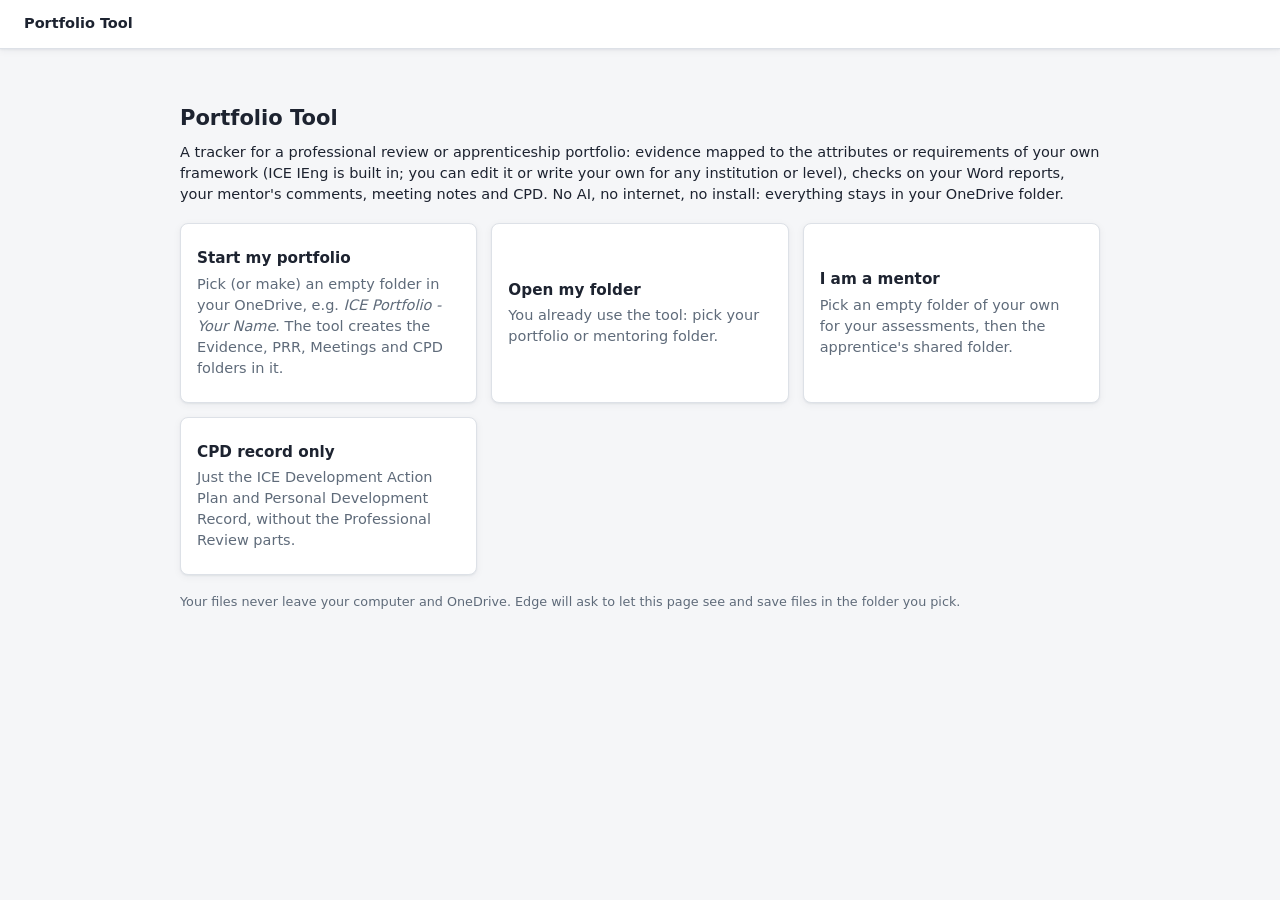
==== index.html @ 812347a9 "Add ICE Technician Professional Review attributes New preset from ICE's Technician Professional Revi" ====
<!doctype html>
<html lang="en-GB">
<head>
<meta charset="utf-8">
<meta name="viewport" content="width=device-width, initial-scale=1">
<title>Portfolio Tool</title>
<!-- Portfolio Tool 2026-11-05: a tracker for a professional review portfolio and CPD. One file, no install, no internet,
     no AI. Open in Microsoft Edge or Google Chrome. Source and licence notes: see "How to use Portfolio Tool". -->
<style>
:root {
  --bg: #f5f6f8; --panel: #ffffff; --ink: #1d2330; --muted: #5f6b7a; --line: #dde1e7; --soft: #eef1f5;
  --accent: #1f5fae; --accent-ink: #ffffff; --accent-soft: #e3edf9;
  --good: #1e7b45; --good-soft: #def3e6; --part: #946200; --part-soft: #fff1cc; --bad: #b42323; --bad-soft: #fde2e2;
  --info: #4a5a70; --mark: #fff3a3;
  --radius: 8px; --shadow: 0 1px 2px rgba(20, 30, 50, .06), 0 2px 8px rgba(20, 30, 50, .05);
  font-family: "Segoe UI", system-ui, -apple-system, Roboto, Arial, sans-serif; font-size: 14.5px; color: var(--ink);
}
@media (prefers-color-scheme: dark) {
  :root {
    --bg: #15181d; --panel: #1d2128; --ink: #e5e8ec; --muted: #9aa4b2; --line: #313844; --soft: #252a33;
    --accent: #6ea8f0; --accent-ink: #0d1520; --accent-soft: #1f3048;
    --good: #5fcf8c; --good-soft: #193a28; --part: #e6b94c; --part-soft: #3d3215; --bad: #f08080; --bad-soft: #452222;
    --info: #b5c0cf; --mark: #5a5220; --shadow: none;
  }
}
* { box-sizing: border-box; }
body { margin: 0; background: var(--bg); line-height: 1.45; }
a { color: var(--accent); text-decoration: none; }
a:hover { text-decoration: underline; }
h1 { font-size: 1.45rem; margin: 0 0 .6rem; font-weight: 600; }
h2 { font-size: 1.15rem; margin: 1.3rem 0 .5rem; font-weight: 600; }
h3 { font-size: 1rem; margin: 1rem 0 .4rem; font-weight: 600; }
p { margin: .4rem 0; }
code, kbd { font-family: Consolas, "Cascadia Mono", monospace; font-size: .9em; }
kbd { border: 1px solid var(--line); border-bottom-width: 2px; border-radius: 4px; padding: 0 .3em; background: var(--panel); }
.muted { color: var(--muted); }
.small { font-size: .88rem; }
.good { color: var(--good); } .bad { color: var(--bad); } .part { color: var(--part); }
.nowrap { white-space: nowrap; }
.right { text-align: right; }
.hidden { display: none !important; }

/* ---------- top bar ---------- */
header.top { position: sticky; top: 0; z-index: 20; background: var(--panel); border-bottom: 1px solid var(--line); box-shadow: var(--shadow); }
header.top .bar { display: flex; align-items: center; gap: .25rem; padding: 0 24px; min-height: 48px; flex-wrap: wrap; }
header.top .brand { font-weight: 700; margin-right: .8rem; color: var(--ink); white-space: nowrap; }
header.top .brand small { font-weight: 400; color: var(--muted); margin-left: .4rem; }
nav.tabs { display: flex; gap: 2px; flex-wrap: wrap; }
nav.tabs a { padding: .75rem .7rem .65rem; color: var(--muted); border-bottom: 3px solid transparent; white-space: nowrap; }
nav.tabs a:hover { color: var(--ink); text-decoration: none; background: var(--soft); }
nav.tabs a.active { color: var(--accent); border-bottom-color: var(--accent); font-weight: 600; }
nav.tabs a .count { display: inline-block; min-width: 1.4em; padding: 0 .35em; margin-left: .25em; border-radius: 999px; background: var(--bad-soft); color: var(--bad); font-size: .78rem; text-align: center; }
.top-right { margin-left: auto; display: flex; align-items: center; gap: .6rem; }
.save-state { font-size: .82rem; color: var(--muted); white-space: nowrap; }
.save-state.bad { color: var(--bad); font-weight: 600; }
#search { width: 15rem; max-width: 40vw; }
.search-wrap { position: relative; }
#searchResults { position: absolute; right: 0; top: 2.4rem; width: min(34rem, 92vw); max-height: 70vh; overflow: auto; background: var(--panel); border: 1px solid var(--line); border-radius: var(--radius); box-shadow: 0 8px 30px rgba(0,0,0,.18); z-index: 40; }
#searchResults a { display: block; padding: .45rem .7rem; color: var(--ink); border-bottom: 1px solid var(--soft); }
#searchResults a:hover, #searchResults a.sel { background: var(--accent-soft); text-decoration: none; }
#searchResults .kind { display: inline-block; width: 5.5rem; color: var(--muted); font-size: .8rem; }

main { padding: 24px 24px 60px; max-width: 2600px; margin: 0 auto; }
.banner { padding: .6rem .9rem; border-radius: var(--radius); margin-bottom: .8rem; background: var(--part-soft); color: var(--ink); border: 1px solid var(--line); }
.banner.bad { background: var(--bad-soft); }
.banner.info { background: var(--accent-soft); }

/* ---------- building blocks ---------- */
.card { background: var(--panel); border: 1px solid var(--line); border-radius: var(--radius); padding: 18px 20px; box-shadow: var(--shadow); margin-bottom: 14px; }
.card > h2:first-child, .card > h3:first-child { margin-top: 0; }
.grid { display: grid; gap: 18px; grid-template-columns: repeat(auto-fit, minmax(min(330px, 100%), 1fr)); align-items: start; }
.cols { display: grid; gap: 16px; grid-template-columns: minmax(0, 1fr) minmax(0, 1fr); align-items: start; }
.cols.wide-left { grid-template-columns: minmax(0, 3fr) minmax(0, 2fr); }
@media (max-width: 1000px) { .cols, .cols.wide-left { grid-template-columns: 1fr; } }
.row { display: flex; gap: .5rem; align-items: center; flex-wrap: wrap; }
.row.spread { justify-content: space-between; }
.stack > * + * { margin-top: .5rem; }

button, .btn { font: inherit; padding: .42rem .85rem; border-radius: 6px; border: 1px solid var(--line); background: var(--panel); color: var(--ink); cursor: pointer; display: inline-flex; align-items: center; gap: .35rem; white-space: nowrap; transition: background .12s, transform .05s; }
button:hover, .btn:hover { background: var(--soft); text-decoration: none; }
button:active, .btn:active { transform: translateY(1px); }
button.primary, .btn.primary { background: var(--accent); color: var(--accent-ink); border-color: var(--accent); }
button.primary:hover { filter: brightness(1.08); }
button.danger { color: var(--bad); }
button.small, .btn.small { padding: .2rem .55rem; font-size: .85rem; }
button:disabled { opacity: .55; cursor: default; }
button.busy { position: relative; color: transparent !important; }
button.busy::after { content: ""; position: absolute; left: calc(50% - .5em); top: calc(50% - .5em); width: 1em; height: 1em; border: 2px solid var(--muted); border-top-color: transparent; border-radius: 50%; animation: spin .7s linear infinite; }
button.done { outline: 2px solid var(--good); }
button.failed { outline: 2px solid var(--bad); }
@keyframes spin { to { transform: rotate(360deg); } }
button.on { background: var(--accent); color: var(--accent-ink); border-color: var(--accent); }

input, select, textarea { font: inherit; color: var(--ink); background: var(--panel); border: 1px solid var(--line); border-radius: 6px; padding: .38rem .55rem; max-width: 100%; }
input:focus, select:focus, textarea:focus, button:focus-visible, a:focus-visible { outline: 2px solid var(--accent); outline-offset: 1px; }
textarea { width: 100%; min-height: 4.2rem; resize: vertical; }
input:disabled, select:disabled, textarea:disabled { background: var(--soft); color: var(--muted); }
label { display: block; font-size: .85rem; color: var(--muted); margin: .55rem 0 .15rem; }
.form-grid { display: grid; gap: 0 14px; grid-template-columns: repeat(auto-fit, minmax(200px, 1fr)); }
.form-grid .full { grid-column: 1 / -1; }
.form-grid input, .form-grid select { width: 100%; }

table { width: 100%; border-collapse: collapse; }
th, td { text-align: left; padding: .6rem .8rem; border-bottom: 1px solid var(--soft); vertical-align: top; }
th { font-size: .82rem; color: var(--muted); font-weight: 600; background: var(--panel); white-space: nowrap; }
/* Sticky headers only where nothing scrolls sideways and the top bar stays one line; elsewhere they overlapped the first row. */
@media (min-width: 1200px) { table:not(.table-wrap table) th { position: sticky; top: 49px; z-index: 1; } }
table.attr td:nth-child(2) { min-width: 18rem; }
table.attr td:nth-child(3) { white-space: nowrap; }
table.attr td:nth-child(4) { min-width: 8rem; overflow-wrap: anywhere; }
table.attr td, table.attr th { padding-top: .7rem; padding-bottom: .7rem; }
td.nowrap + td { padding-left: 1rem; }
tr.click { cursor: pointer; }
tr.click:hover td { background: var(--accent-soft); }
.table-wrap { overflow-x: auto; }

.chip { display: inline-block; padding: .05rem .45rem; border-radius: 999px; font-size: .8rem; background: var(--soft); color: var(--ink); margin: 1px 2px 1px 0; white-space: nowrap; border: 1px solid transparent; }
.chip.good { background: var(--good-soft); color: var(--good); }
.chip.part { background: var(--part-soft); color: var(--part); }
.chip.bad { background: var(--bad-soft); color: var(--bad); }
.chip.accent { background: var(--accent-soft); color: var(--accent); }
.chip.outline { background: transparent; border-color: var(--line); }

.bar-meter { height: 8px; background: var(--soft); border-radius: 99px; overflow: hidden; min-width: 60px; }
.bar-meter > span { display: block; height: 100%; background: var(--accent); border-radius: 99px; }
.bar-meter.good > span { background: var(--good); }
.big-number { font-size: 2rem; font-weight: 700; line-height: 1.1; }
.kpis { display: grid; gap: 12px; grid-template-columns: repeat(auto-fit, minmax(170px, 1fr)); margin-bottom: 14px; }
.kpi { background: var(--panel); border: 1px solid var(--line); border-radius: var(--radius); padding: 12px 14px; box-shadow: var(--shadow); }
.kpi .label { color: var(--muted); font-size: .85rem; }

/* K/E/A slots */
.slots { display: inline-flex; gap: 3px; vertical-align: middle; }
.slots .lvl { display: inline-flex; gap: 2px; padding-right: 4px; }
.slots i { display: inline-block; width: 11px; height: 11px; border-radius: 3px; background: var(--soft); border: 1px solid var(--line); }
.slots i.on { background: var(--good); border-color: var(--good); }
.slots b { font-size: .7rem; color: var(--muted); margin-right: 1px; }

/* Mapping grid on an evidence page */
.map-grid { display: grid; gap: 4px 12px; grid-template-columns: repeat(auto-fill, minmax(250px, 1fr)); }
.map-row { display: flex; align-items: center; gap: 4px; padding: 2px 0; }
.map-row .sid { width: 2.3rem; font-weight: 600; }
.map-row .stext { flex: 1; font-size: .82rem; color: var(--muted); overflow: hidden; text-overflow: ellipsis; white-space: nowrap; }
.map-row button { padding: .1rem .45rem; font-size: .8rem; min-width: 1.9rem; justify-content: center; }
.group-title { grid-column: 1 / -1; font-weight: 600; margin-top: .5rem; border-bottom: 1px solid var(--line); padding-bottom: 2px; }

.issue { font-size: .85rem; padding: .15rem 0; }
.issue::before { display: inline-block; width: 1.2rem; font-weight: 700; }
.issue.error { color: var(--bad); } .issue.error::before { content: "✕"; }
.issue.warn { color: var(--part); } .issue.warn::before { content: "!"; }
.issue.info { color: var(--info); } .issue.info::before { content: "i"; }

.quote { border-left: 3px solid var(--line); padding: .2rem .6rem; color: var(--muted); margin: .3rem 0; font-size: .9rem; }
.fb { border: 1px solid var(--line); border-radius: var(--radius); padding: 10px 12px; margin-bottom: 10px; background: var(--panel); }
.fb.done { opacity: .72; }
.fb .meta { font-size: .82rem; color: var(--muted); }
.fb .text { margin: .35rem 0; white-space: pre-wrap; }
.reply { margin: .3rem 0 0 1rem; font-size: .9rem; }

/* transcript tagging */
.transcript { max-height: calc(100vh - 210px); overflow: auto; border: 1px solid var(--line); border-radius: var(--radius); background: var(--panel); }
.tline { display: grid; grid-template-columns: 3.6rem 8rem 1fr auto; gap: 8px; padding: 5px 10px; border-bottom: 1px solid var(--soft); align-items: start; }
.tline.sel { background: var(--accent-soft); }
.tline .who { font-weight: 600; font-size: .85rem; overflow: hidden; text-overflow: ellipsis; }
.tline .when { color: var(--muted); font-size: .8rem; }
.tline .tags { display: flex; gap: 2px; }
.tline .tags button { padding: .05rem .4rem; font-size: .78rem; }
.tline.t-done { border-left: 4px solid var(--good); }
.tline.t-todo { border-left: 4px solid var(--part); }
.tline.t-teaching { border-left: 4px solid var(--accent); }
.item-kind-done { border-left: 4px solid var(--good); }
.item-kind-todo { border-left: 4px solid var(--part); }
.item-kind-teaching { border-left: 4px solid var(--accent); }
.mitem { padding: 6px 8px; margin-bottom: 6px; background: var(--panel); border: 1px solid var(--line); border-radius: 6px; }
.mitem textarea { min-height: 2.6rem; }

/* preview drawer */
#drawer { position: fixed; top: 0; right: 0; bottom: 0; width: min(46vw, 900px); min-width: 320px; background: var(--panel); border-left: 1px solid var(--line); box-shadow: -6px 0 24px rgba(0,0,0,.18); z-index: 50; display: flex; flex-direction: column; }
#drawer header { display: flex; gap: .5rem; align-items: flex-start; padding: 10px 12px; border-bottom: 1px solid var(--line); }
#drawer header > div { flex: 1; min-width: 0; overflow-wrap: anywhere; }
#drawerBody { flex: 1; overflow: auto; }
.drawer-grip { position: absolute; left: -4px; top: 0; bottom: 0; width: 8px; cursor: ew-resize; }
iframe.preview, img.preview { width: 100%; height: 100%; border: 0; display: block; background: #fff; }
img.preview { object-fit: contain; height: auto; max-height: 100%; }
.preview-inline { position: sticky; top: 60px; height: calc(100vh - 80px); min-height: 400px; border: 1px solid var(--line); border-radius: var(--radius); overflow: auto; background: var(--panel); }
.docx-view { padding: 18px 24px; max-width: 60rem; }
.docx-view h1 { font-size: 1.4rem; } .docx-view h2 { font-size: 1.15rem; } .docx-view h3 { font-size: 1rem; }
.docx-view mark { background: var(--mark); color: inherit; }
.doc-comment { margin: .2rem 0 .6rem 1rem; padding: .3rem .6rem; border-left: 3px solid var(--part); background: var(--part-soft); font-size: .9rem; }
pre.text-view { white-space: pre-wrap; padding: 16px; margin: 0; font-size: .9rem; }

/* dialogs and toasts */
dialog { border: 1px solid var(--line); border-radius: 10px; background: var(--panel); color: var(--ink); padding: 18px 20px; max-width: min(640px, 94vw); box-shadow: 0 12px 40px rgba(0,0,0,.25); }
dialog::backdrop { background: rgba(10, 15, 25, .45); }
#toasts { position: fixed; bottom: 18px; left: 50%; transform: translateX(-50%); display: flex; flex-direction: column; gap: 8px; z-index: 100; align-items: center; }
.toast { background: var(--ink); color: var(--bg); padding: .55rem 1rem; border-radius: 8px; box-shadow: 0 6px 20px rgba(0,0,0,.25); transition: opacity .4s; max-width: 90vw; }
.toast.error { background: var(--bad); color: #fff; }
.toast.warn { background: var(--part); color: #fff; }
.toast.gone { opacity: 0; }

/* welcome */
.welcome { max-width: 920px; margin: 30px auto; }
.welcome .choices { display: grid; gap: 14px; grid-template-columns: repeat(auto-fit, minmax(250px, 1fr)); margin: 18px 0; }
.welcome .choice { text-align: left; display: block; padding: 16px; white-space: normal; height: 100%; }
.welcome .choice b { display: block; font-size: 1.05rem; margin-bottom: .3rem; }

.sub-tabs { display: flex; gap: 4px; margin-bottom: 12px; flex-wrap: wrap; }
.sub-tabs a { padding: .35rem .8rem; border-radius: 999px; border: 1px solid var(--line); color: var(--ink); background: var(--panel); }
.sub-tabs a.active { background: var(--accent); color: var(--accent-ink); border-color: var(--accent); }
.sub-tabs a:hover { text-decoration: none; }
.list-plain { list-style: none; padding: 0; margin: 0; }
.list-plain li { padding: .3rem 0; border-bottom: 1px solid var(--soft); }
.empty { padding: 1.4rem; text-align: center; color: var(--muted); border: 1px dashed var(--line); border-radius: var(--radius); }

@media print {
  header.top, #drawer, #toasts, button, .no-print { display: none !important; }
  body { background: #fff; } .card { box-shadow: none; break-inside: avoid; }
  th { position: static; }
}
@media (max-width: 700px) {
  main { padding: 14px 12px 50px; }
  .card { padding: 14px 14px; }
  header.top .bar { padding: 0 12px; }
  th, td { padding: .5rem .55rem; }
  .tline { grid-template-columns: 1fr; }
  #search { width: 9rem; }
}

</style>
</head>
<body>
<header class="top" id="top"></header>
<main id="main"><p class="muted">Loading…</p></main>
<noscript>This tool needs JavaScript. Open it in Microsoft Edge or Google Chrome.</noscript>
<script>
"use strict";
const INST_DATA = {"cibse-mcibse":{"name":"CIBSE Member (MCIBSE)","source":"CIBSE, MCIBSE and FCIBSE Competence Criteria Framework","groups":[["A","A. Knowledge and understanding"],["B","B. Design, development and solving engineering problems"],["C","C. Responsibility, management and leadership"],["D","D. Communication and interpersonal skills"],["E","E. Personal and professional commitment"]],"attrs":[["A1","A","Maintain and extend a sound theoretical approach to enable you to develop your particular role."],["A2","A","Develop technological solutions to unusual or challenging problems, using your knowledge and understanding and/ or dealing with complex technical issues or situations with significant levels of risk."],["B1","B","Take an active role in the identification and definition of project requirements, problems and opportunities."],["B2","B","Identify the appropriate investigations and research needed to undertake the design, development and analysis required to complete an engineering task and conduct these activities effectively."],["B3","B","Implement engineering tasks and evaluate the effectiveness of engineering solutions."],["C1","C","Plan the work and resources needed to enable effective implementation of a significant engineering task or project."],["C2","C","Manage (organise, direct and control), programme or schedule, budget and resource elements of a significant engineering task or project. Continued overleaf."],["C3","C","Lead teams or technical specialisms and assist others to meet changing technical and managerial needs."],["C4","C","Bring about continuous quality improvement and promote best practice."],["D1","D","Communicate effectively with others, at all levels, in English."],["D2","D","Clearly present and discuss proposals, justifications and conclusions."],["D3","D","Demonstrate personal and social skills and awareness of diversity and inclusion issues."],["E1","E","Understand and comply with relevant codes of conduct."],["E2","E","Understand the safety implications of their role and manage, apply and improve safe systems of work."],["E3","E","Understand the principles of sustainable development and apply them in their work. Continued overleaf."],["E4","E","Carry out and record the Continuing Professional Development (CPD) necessary to maintain and enhance competence in their own area of practice."],["E5","E","Understand the ethical issues that may arise in their role and carry out their responsibilities in an ethical manner."]]},"cibse-acibse":{"name":"CIBSE Associate (ACIBSE)","source":"CIBSE, ACIBSE Application Guidance (2021)","groups":[["A","A. Knowledge and understanding"],["B","B. Design, development and solving engineering problems"],["C","C. Responsibility, management and leadership"],["D","D. Communication and interpersonal skills"],["E","E. Personal and professional commitment"]],"attrs":[["A1","A","Maintain and extend a sound theoretical approach to the application of technology in engineering practice."],["A2","A","Use a sound evidence-based approach to problem solving and contribute to continuous improvement."],["B1","B","Identify, review and select techniques, procedures and methods to undertake engineering tasks."],["B2","B","Contribute to the design and development of engineering solutions."],["B3","B","Implement design solutions for equipment or processes and contribute to their evaluation."],["C1","C","Plan the work and resources needed to enable effective implementation of engineering tasks and projects."],["C2","C","Manage (organise, direct and control), programme or schedule, budget and resource elements of engineering tasks or projects."],["C3","C","Manage teams, or the input of others, into own work and assist others Continued to meet changing and management needs."],["C4","C","Take an active role in continuous quality improvement."],["D1","D","Communicate effectively with others, at all levels, in English."],["D2","D","Clearly present and discuss proposals, justifications and conclusions."],["D3","D","Demonstrate personal and social skills and awareness of diversity and inclusion issues."],["E1","E","Understand and comply with relevant codes of conduct."],["E2","E","Understand the safety implications of their role and manage, apply and improve safe systems of work."],["E3","E","Understand the principles of sustainable development and apply them in their work. Continued overleaf."],["E4","E","Carry out and record the Continuing Professional Development (CPD) necessary to maintain and enhance competence in their own area of practice."],["E5","E","Understand the ethical issues that may arise in their role and carry out their responsibilities in an ethical manner."]]},"icheme":{"name":"IChemE Chartered Member","source":"IChemE, IPD submission guidance (Chartered Member)","groups":[["A","A. Applying your knowledge and understanding to practical situations"],["B","B. Handling the wider implications of your work as an engineer"],["C","C. Interpersonal, leadership and communication skills"],["D","D. Commitment to high standards of professional and ethical conduct"]],"attrs":[["A1","A","Applying appropriate theoretical and practical methods to identify or define a problem, opportunity or project."],["A2","A","Combining ideas and contributions from different people and disciplines to arrive at appropriate engineering, technical or scientific solutions."],["A3","A","Displaying creativity and innovation: developing your own ideas to produce new engineering, technical or scientific solutions, new designs and new technological approaches."],["A4","A","Undertaking scientific or technical evaluation and optimisation (of product, process, equipment, method, project etc) against the requirements you identified, or the brief you were given."],["A5","A","Planning and executing projects: organising or performing technical work to implement or validate solutions, designs etc."],["B1","B","Ability to handle health, hazard and safety aspects: to apply appropriate principles, good practice, meet legislative requirements etc."],["B2","B","Ability to handle sustainability aspects: these could include environmental, public concern and other societal issues, recognition of risks etc."],["B3","B","Ability to handle commercial and economic aspects."],["C1","C","Evidence of managing interpersonal communications and relationships including demonstrating an awareness of diversity and inclusion."],["C2","C","Demonstrating leadership in a professional role."],["C3","C","Communicating ideas and plans by report writing and oral presentation."],["D1","D","Professional conduct."],["D2","D","Ethical decision making."]]},"imeche-ceng":{"name":"IMechE Chartered Engineer (CEng) application questions","source":"IMechE, CEng application form (2019): competence questions","groups":[["A","A. Knowledge and understanding"],["B","B. Design, development and solving engineering problems"],["C","C. Responsibility, management and leadership"],["D","D. Communication and interpersonal skills"],["E","E. Personal and professional commitment"]],"attrs":[["A1","A","How have you maintained and extended a sound theoretical approach to enabling the introduction and exploitation of new and advancing technology and other relevant developments?"],["A2","A","How have you engaged in the creative and innovative development of engineering technology and continuous improvement systems?"],["B1","B","Have you identified potential projects and opportunities?"],["B2","B","How have you conducted appropriate research and undertaken design and development of engineering solutions?"],["B3","B","How have you implemented design solutions and evaluated their effectiveness?"],["C1","C","How have you planned for effective project implementation?"],["C2","C","How have you planned, budgeted, organised, directed and controlled tasks, people and resources?"],["C3","C","How have you led teams and developed staff to meet changing technical and managerial needs?"],["C4","C","How have you brought about continuous improvement through quality management?"],["D1","D","How have you communicated in English with others at all levels?"],["D2","D","How have you presented and discussed proposals?"],["D3","D","How have you demonstrated personal and social skills?"],["E1","E","How have you complied with relevant codes of conduct?"],["E2","E","How have you managed and applied safe systems of work?"],["E3","E","How have you undertaken engineering activities in a way that contributes to sustainable development?"],["E4","E","How have you carried out continuing professional development (CPD) necessary to maintain and enhance competence in own area of practice?"],["E5","E","How have you exercised responsibilities in an ethical manner?"]]},"imeche-ieng":{"name":"IMechE Incorporated Engineer (IEng) application questions","source":"IMechE, IEng application form (2019): competence questions","groups":[["A","A. Knowledge and understanding"],["B","B. Design, development and solving engineering problems"],["C","C. Responsibility, management and leadership"],["D","D. Communication and interpersonal skills"],["E","E. Personal and professional commitment"]],"attrs":[["A1","A","How have you maintained and extended a sound theoretical approach to the application of technology in engineering practice?"],["A2","A","How have you used a sound evidence-based approach to problem solving, and contributed to continuous improvement?"],["B1","B","How have you identified, reviewed and selected techniques, procedures and methods to undertake engineering tasks?"],["B2","B","How have you contributed to the design and development of engineering solutions?"],["B3","B","How have you implemented design solutions, and contributed to their evaluation?"],["C1","C","How have you planned for effective project implementation?"],["C2","C","How have you managed the planning, budgeting and organisation of tasks, people and resources?"],["C3","C","How have you managed teams and developed staff to meet changing technical and managerial needs?"],["C4","C","How have you managed continuous quality improvement?"],["D1","D","How have you communicated in English with others at all levels?"],["D2","D","How have you presented and discussed proposals?"],["D3","D","How have you demonstrated personal and social skills?"],["E1","E","How have you complied with relevant codes of conduct?"],["E2","E","How have you managed and applied safe systems of work?"],["E3","E","How have you undertaken engineering activities in a way that contributes to sustainable development?"],["E4","E","How have you carried out continuing professional development (CPD) necessary to maintain and enhance competence in own area of practice?"],["E5","E","How have you exercised responsibilities in an ethical manner?"]]},"rittech":{"name":"IHE Registered IT Technician (RITTech)","source":"IHE, RITTech Professional Registration guidance V1.3","groups":[["P1","P1. Autonomy"],["P2","P2. Influence"],["P3","P3. Complexity"],["P4","P4. Business Skills"]],"attrs":[["P1.1","P1","Works under general direction; uses discretion in identifying and resolving complex problems and assignments."],["P1.2","P1","Determines when issues should be escalated to a higher level."],["P2.1","P2","Interacts with and influences department / project team members."],["P2.2","P2","Has working level contact with customers and suppliers."],["P2.3","P2","Makes decisions which may impact on the work assigned to individuals or phases of projects. 5."],["P3.1","P3","Performs a broad range of work, sometimes complex and non-routine, in a variety of environments."],["P3.2","P3","Demonstrates an analytical and systematic approach to problem solving."],["P4.1","P4","Communicates effectively with customers, suppliers and partners using appropriate methods and terminology."],["P4.2","P4","Plans, schedules, and monitors own work (and that of others where applicable) competently within limited deadlines and according to relevant legislation and procedures."],["P4.3","P4","Identifies and applies technical information."],["P4.4","P4","Appreciates how own role relates to other stakeholders and contributes fully to the work of teams."],["P4.5","P4","Understands and uses appropriate methods, tools, and IT applications."],["P4.6","P4","Understands how own role impacts security and demonstrates routine security practice and knowledge required for own work."]]},"rina-ceng":{"name":"RINA Chartered Engineer (CEng): learning outcome areas","source":"RINA, Experiential Learning Report 2025: the learning outcomes the report asks you to evidence","groups":[["1","1. Underpinning science, mathematics and engineering principles"],["2","2. Engineering analysis"],["3","3. Design"],["4","4. Economic, social, environmental and ethical context"],["5","5. Engineering practice"],["6","6. Management and leadership"]],"attrs":[["1.1","1","Apply a comprehensive understanding of scientific, mathematical and engineering principles to complex problems."],["1.2","1","Be aware of developing technologies."],["1.3","1","Apply a comprehensive knowledge and understanding of mathematical and computer models, and appreciate their limitations."],["1.4","1","Apply an understanding of concepts from a range of areas, including some outside engineering, and apply them effectively."],["2.1","2","Apply fundamental knowledge, aided by critical evaluation of technical literature or other information sources, to investigate new and emerging technologies."],["2.2","2","Apply mathematical and computer-based models to solve complex problems, and assess their limitations."],["2.3","2","Extract data pertinent to a problem, and apply it to solving the problem, using computer-based engineering tools when appropriate."],["3.1","3","Apply a wide knowledge and comprehensive understanding of design processes and methodologies, and adapt them in unfamiliar situations."],["3.2","3","Apply an integrated or systems approach to the solution of complex problems."],["3.3","3","Generate an innovative design for products, systems, components or processes, that meets defined needs (eg user, business & customer) and takes into account applicable health and safety, diversity, inclusion, cultural, societal, environmental and commercial matters, codes of practice and industry standards."],["4.1","4","Evaluate the environmental and societal impact of sustainable solutions to complex problems (to include the entire lifecycle of a product or process) and minimise adverse impacts."],["4.2","4","Identify and analyse ethical concerns and make reasoned ethical choices informed by professional codes of conduct."],["5.1","5","Apply a thorough understanding of current engineering technologies, practice and processes (including workshop & laboratory skills) and their limitations when solving complex problems. Maintain awareness of likely new developments."],["5.2","5","Apply an extensive knowledge and understanding engineering materials and components."],["5.3","5","Apply engineering techniques, taking account of industrial constraints, including the role of quality management and commercial aspects such as legal matters and intellectual property rights."],["5.4","5","Communicate effectively on complex engineering matters with technical and non-technical audiences."],["6.1","6","Apply an extensive knowledge and understanding of engineering management, including project and change management as well as business practices, and their limitations, and how these may be applied appropriately."],["6.2","6","Adopt an inclusive approach to engineering practice and recognise the responsibilities, benefits and importance of supporting equality, diversity and inclusion (EDI) and promote EDI in your work."],["6.3","6","Understand the different roles within a team. Function effectively whether leading, as a member or as an individual."],["6.4","6","Evaluate effectiveness of own and team performance."],["6.5","6","Develop, monitor and update, on an on-going basis, a plan, to reflect a changing operating environment, as well as a personal programme of work."],["6.6","6","Learn new theories, concepts, methods etc in unfamiliar situations."]]},"rina-ieng":{"name":"RINA Incorporated Engineer (IEng): learning outcome areas","source":"RINA, Experiential Learning Report 2025: the learning outcomes the report asks you to evidence","groups":[["1","1. Underpinning science and mathematics"],["2","2. Engineering analysis"],["3","3. Design"],["4","4. Economic, social, environmental and ethical context"],["5","5. Engineering practice"],["6","6. Management and leadership"]],"attrs":[["1.1","1","Apply knowledge and understanding of the scientific and engineering principles underpinning relevant current technologies, and their evolution."],["1.2","1","Apply knowledge and understanding of mathematics, including statistics, necessary to support application of key engineering principles."],["2.1","2","Conduct systematic analysis and modelling of broadly defined problems using first principles to bring about continuous improvement."],["2.2","2","Utilise quantitative methods and computer software, frequently within a multidisciplinary context, and appreciate their limitations."],["2.3","2","Use the results of analysis, coupled with evaluation of technical information from all sources, to solve broadly defined engineering problems, coupled with the application of relevant technologies and processes."],["3.1","3","Design solutions to broadly defined problems, noting constraints and applying an integrated or systems approach."],["3.2","3","Design solutions, using practical creativity, that meets needs (eg user, business & customer) taking into account applicable health and safety, diversity, inclusion, cultural, societal, environmental and commercial matters, codes of practice and industry standards."],["3.3","3","For a new or adaptation of an existing design ensure fitness for purpose (including operation, maintenance, reliability, sustainability, etc)."],["4.1","4","Apply knowledge and understanding of management techniques, including commercial and economic factors, which may aid achievement of engineering objectives."],["4.2","4","Evaluate the environmental and societal impact of sustainable solutions to broadly defined problems and understand the requirement for engineering activities to promote sustainable development."],["4.3","4","Be aware of the framework of relevant legal requirements governing engineering activities, including personnel, health, safety, and risk (including environmental risk) issues."],["4.4","4","Identify and analyse ethical concerns and make reasoned ethical choices informed by professional codes of conduct."],["4.5","4","Use a risk management process to identify, evaluate and mitigate risks (the effects of uncertainty) linked to a project or activity. Mitigation action should be both holistic and proportionate and include security risks."],["5.1","5","Apply knowledge and understanding of workshop and laboratory practice, coupled with the ability to use relevant materials, equipment, tools and processes."],["5.2","5","Understand where engineering knowledge can be applied (eg operations and management, application and development of technology etc) including quality management systems that support continuous improvement."],["5.3","5","Communicate effectively with technical and non-technical audiences."],["6.1","6","Apply knowledge of engineering management principles, commercial context, project management and relevant legal matters."],["6.2","6","Function effectively as an individual and as a member or leader of a team."],["6.3","6","Recognise the responsibilities, benefits and importance of supporting equality, diversity and inclusion (EDI) and promote EDI in your work."]]},"ciht-tpp":{"name":"CIHT Transport Planning Professional (TPP)","source":"CIHT, TPP Guidance Note 2 (March 2022), minimum requirements table","groups":[["P","Professional units"],["T","Technical units (T1-T6 core, T7-T10 additional)"]],"attrs":[["P1","P","Leadership","P"],["P2","P","Communication and Collaboration Skills","P"],["P3","P","Personal Commitment to Professional Standards and the Profession","P"],["T1","T","The Policy Context","E"],["T2","T","Laws and Regulations","E"],["T3","T","Data","P"],["T4","T","Transport Models and Forecasting","E"],["T5","T","Appraisal and Evaluation","E"],["T6","T","Stakeholder Engagement","E"],["T7","T","Developing Strategic and Master Plans for Transport","A"],["T8","T","Applying the Principles of Transport System Design","A"],["T9","T","Changing Travel Behaviour","A"],["T10","T","Commercial and Operational Management of Transport Systems","A"]],"levels":[["A","Awareness","a general awareness of the area."],["K","Knowledge","knowledge and understanding of the area."],["E","Experience","has experience of applying it in work."],["P","Proficiency","is proficient: applies it independently and can advise others."]],"note":"The guidance also asks you to choose three technical units, in addition to Data, to show Proficiency, and one additional unit (T7-T10) at Experience. Edit the minimum levels to match the units you choose."},"ice-ipr":{"name":"ICE Incorporated Professional Review (IEng MICE): attributes","source":"ICE, Incorporated and Chartered Professional Review Guidance, Version 3 Revision 14 (11 June 2026), Appendix A","groups":[["1","1. Understanding and Practical Application of Engineering"],["2","2. Management and Leadership"],["3","3. Commercial Ability"],["4","4. Health, Safety and Welfare"],["5","5. Sustainable Development"],["6","6. Interpersonal Skills and Communication"],["7","7. Professional Commitment"]],"attrs":[["1a","1","Maintain and extend knowledge of engineering theory and practice, and how technology assists its application."],["1b","1","Solve engineering problems using a sound theoretical approach, based on evidence, and contribute to continuous improvement."],["1c","1","Identify, review and select techniques, procedures and methods to undertake engineering tasks."],["1d","1","Contribute to the design and development of engineering solutions, implement those solutions, and evaluate their effectiveness in the context of the whole project life cycle."],["1e","1","Exercise sound independent engineering judgement."],["2a","2","Plan the work and resources needed to enable effective implementation of engineering tasks and projects."],["2b","2","Manage the planning and organisation of tasks and resources."],["2c","2","Manage teams or technical specialisms."],["2d","2","Assist others to meet changing technical and managerial needs."],["2e","2","Manage quality processes and contribute to quality improvements."],["3a","3","Manage, prepare and control costs/budgets of engineering tasks or projects."],["3b","3","Use sound knowledge of statutory and commercial frameworks within their own area of responsibility and have an appreciation of other commercial arrangements."],["4a","4","Demonstrate a sound knowledge of legislation, hazards and safe systems of work."],["4b","4","Manage risks."],["4c","4","Manage health, safety and welfare within their own area of responsibility."],["4d","4","Contribute to improvements in health, safety and welfare."],["5a","5","Understand the principles of sustainable development and apply them in work."],["5b","5","Manage engineering activities that contribute to sustainable development and the United Nations Sustainable Development Goals (UNSDGs)."],["6a","6","Communicate well with others at all levels including effective use of English, orally and in writing."],["6b","6","Discuss ideas and plans competently and with confidence."],["6c","6","Demonstrate effective personal and social skills."],["6d","6","Demonstrate awareness of diversity and inclusion."],["7a","7","Understand and comply with the ICE Code of Conduct."],["7b","7","Understand the ethical issues that may arise in their role and carry out their responsibilities in an ethical manner."],["7c","7","Plan, carry out and record Continuing Professional Development necessary to maintain and enhance competence in their own area of practice."],["7d","7","Identify the limits of their personal knowledge and skills."],["7e","7","Engage with ICE activities."]]},"ice-cpr":{"name":"ICE Chartered Professional Review (CEng MICE): attributes","source":"ICE, Incorporated and Chartered Professional Review Guidance, Version 3 Revision 14 (11 June 2026), Appendix A","groups":[["1","1. Understanding and Practical Application of Engineering"],["2","2. Management and Leadership"],["3","3. Commercial Ability"],["4","4. Health, Safety and Welfare"],["5","5. Sustainable Development"],["6","6. Interpersonal Skills and Communication"],["7","7. Professional Commitment"]],"attrs":[["1a","1","Maintain and extend knowledge of engineering theory and practice, and how technology assists its application."],["1b","1","Solve engineering problems using a sound theoretical approach, based on evidence, and contribute to continuous improvement. And engage in the creation and/or introduction of new, advancing or improved techniques and technology."],["1c","1","Identify, review and select techniques, procedures and methods to undertake engineering tasks. And take an active role in the identification and definition of requirements, challenges, risks, and opportunities and undertake appropriate investigation and action."],["1d","1","Contribute to the design and development of engineering solutions, implement those solutions, and evaluate their effectiveness in the context of the whole project life cycle. And undertake the design, development and implementation of engineering solutions and evaluate their effectiveness in the context of the whole project life cycle."],["1e","1","Exercise sound independent engineering judgement."],["2a","2","Plan the work and resources needed to enable effective implementation of engineering tasks and projects."],["2b","2","Manage the planning and organisation of tasks and resources. And manage (organise, direct and control), programme or schedule, tasks and resources."],["2c","2","Manage teams or technical specialisms. And lead or influence teams / technical specialisms, understanding the limits of their skills and knowledge."],["2d","2","Assist others to meet changing technical and managerial needs. And develop others to meet changing technical and managerial needs."],["2e","2","Manage quality processes and contribute to quality improvements. And demonstrate continuous quality improvement and promote best practice."],["3a","3","Manage, prepare and control costs/budgets of engineering tasks or projects. And manage, prepare and control costs/budgets of a significant engineering task or project."],["3b","3","Use sound knowledge of statutory and commercial frameworks within their own area of responsibility and have an appreciation of other commercial arrangements. And demonstrate sound judgement on statutory, contractual and commercial issues in relation to own area of responsibility."],["4a","4","Demonstrate a sound knowledge of legislation, hazards and safe systems of work."],["4b","4","Manage risks."],["4c","4","Manage health, safety and welfare within their own area of responsibility."],["4d","4","Contribute to improvements in health, safety and welfare. And demonstrate leadership by promoting good practice and improvements in health, safety and welfare."],["5a","5","Understand the principles of sustainable development and apply them in work."],["5b","5","Manage engineering activities that contribute to sustainable development and the United Nations Sustainable Development Goals (UNSDGs). And take a professional and responsible role in improvements that support sustainable development and reduce resource demand, set in the context of a whole project life cycle."],["6a","6","Communicate well with others at all levels including effective use of English, orally and in writing."],["6b","6","Discuss ideas and plans competently and with confidence. And communicate new concepts and ideas to technical and non-technical stakeholders."],["6c","6","Demonstrate effective personal and social skills."],["6d","6","Demonstrate awareness of diversity and inclusion. And proactively manage diversity and inclusion."],["7a","7","Understand and comply with the ICE Code of Conduct."],["7b","7","Understand the ethical issues that may arise in their role and carry out their responsibilities in an ethical manner."],["7c","7","Plan, carry out and record Continuing Professional Development necessary to maintain and enhance competence in their own area of practice."],["7d","7","Identify the limits of their personal knowledge and skills. And exercise sound holistic independent judgement and accept responsibility."],["7e","7","Engage with ICE activities."]]},"ice-tpr":{"name":"ICE Technician Professional Review (EngTech MICE): attributes","source":"ICE, Technician Professional Review Guidance, Version 3 Revision 7 (10 July 2024), Appendix A","groups":[["1","1. Understanding and Practical Application of Engineering"],["2","2. Management and Leadership"],["3","3. Commercial Ability"],["4","4. Health, Safety and Welfare"],["5","5. Sustainable Development"],["6","6. Interpersonal Skills and Communications"],["7","7. Professional Commitment"]],"attrs":[["1a","1","Use appropriate scientific, technical, or engineering principles."],["1b","1","Review and select appropriate techniques, procedures, and methods to undertake tasks."],["1c","1","Identify problems and apply appropriate methods to identify causes and achieve satisfactory solutions."],["2a","2","Identify tasks and organise resources to complete them effectively."],["2b","2","Work reliably and accept responsibility for their work or the work of others."],["2c","2","Complete tasks with due consideration for quality."],["3a","3","Identify, organise, and use resources with consideration of cost."],["4a","4","Understand the safety implications of the role."],["4b","4","Complete tasks with due consideration for safety."],["4c","4","Comply with safe systems of work."],["5a","5","Understand the principles of sustainable development and apply them in work."],["5b","5","Complete tasks with consideration for their environmental impact."],["6a","6","Communicate effectively with others, at all levels, in English."],["6b","6","Work effectively with colleagues, clients, suppliers, or the public."],["6c","6","Demonstrate personal and social skills."],["6d","6","Demonstrate awareness of diversity and inclusion."],["7a","7","Understand and comply with the ICE Code of Conduct."],["7b","7","Understand the ethical issues that may arise in their role and carry out their responsibilities in an ethical manner."],["7c","7","Carry out and record the Continuing Professional Development (CPD) necessary to maintain and enhance competence in their own area of practice."]]}};

const UKSPEC_DATA = {"ukspec4-engtech":{"name":"UK-SPEC 4th edition: Engineering Technician (EngTech)","source":"Engineering Council, UK-SPEC 4th edition, Competence and Commitment Standard","attrs":[["A1","A","Review and select appropriate techniques, procedures and methods to undertake tasks."],["A2","A","Use appropriate scientific, technical or engineering principles."],["B1","B","Identify problems and apply appropriate methods to identify causes and achieve satisfactory solutions."],["B2","B","Identify, organise and use resources effectively to complete tasks, with consideration for cost, quality, safety, security and environmental impact."],["C1","C","Work reliably and effectively without close supervision, to the appropriate codes of practice."],["C2","C","Accept responsibility for the work of themselves or others."],["C3","C","Accept, allocate and supervise technical and other tasks."],["D1","D","Communicate effectively with others, at all levels, in English."],["D2","D","Work effectively with colleagues, clients, suppliers or the public."],["D3","D","Demonstrate personal and social skills and awareness of diversity and inclusion issues."],["E1","E","Understand and comply with relevant codes of conduct."],["E2","E","Understand the safety implications of their role and apply safe systems of work."],["E3","E","Understand the principles of sustainable development and apply them in their work."],["E4","E","Carry out and record the Continuing Professional Development (CPD) necessary to maintain and enhance competence in their own area of practice."],["E5","E","Understand the ethical issues that may arise in their role and carry out their responsibilities in an ethical manner."]]},"ukspec4-ieng":{"name":"UK-SPEC 4th edition: Incorporated Engineer (IEng)","source":"Engineering Council, UK-SPEC 4th edition, Competence and Commitment Standard","attrs":[["A1","A","Have maintained and extended a sound theoretical approach to the application of technology in engineering practice."],["A2","A","Use a sound evidence-based approach to problem-solving and contribute to continuous improvement."],["B1","B","Identify, review and select techniques, procedures and methods to undertake engineering tasks."],["B2","B","Contribute to the design and development of engineering solutions."],["B3","B","Implement design solutions for equipment or processes and contribute to their evaluation."],["C1","C","Plan the work and resources needed to enable effective implementation of engineering tasks and projects."],["C2","C","Manage (organise, direct and control), programme or schedule, budget and resource elements of engineering tasks or projects."],["C3","C","Manage teams, or the input of others, into own work and assist others to meet changing technical and management needs."],["C4","C","Take an active role in continuous quality improvement."],["D1","D","Communicate effectively with others, at all levels, in English."],["D2","D","Clearly present and discuss proposals, justifications and conclusions."],["D3","D","Demonstrate personal and social skills and awareness of diversity and inclusion issues."],["E1","E","Understand and comply with relevant codes of conduct."],["E2","E","Understand the safety implications of their role and manage, apply and improve safe systems of work."],["E3","E","Understand the principles of sustainable development and apply them in their work."],["E4","E","Carry out and record the Continuing Professional Development (CPD) necessary to maintain and enhance competence in their own area of practice."],["E5","E","Understand the ethical issues that may arise in their role and carry out their responsibilities in an ethical manner."]]},"ukspec4-ceng":{"name":"UK-SPEC 4th edition: Chartered Engineer (CEng)","source":"Engineering Council, UK-SPEC 4th edition, Competence and Commitment Standard","attrs":[["A1","A","Have maintained and extended a sound theoretical approach to enable them to develop their particular role."],["A2","A","Are developing technological solutions to unusual or challenging problems, using their knowledge and understanding and/or dealing with complex technical issues or situations with significant levels of risk."],["B1","B","Take an active role in the identification and definition of project requirements, problems and opportunities."],["B2","B","Can identify the appropriate investigations and research needed to undertake the design, development and analysis required to complete an engineering task and conduct these activities effectively."],["B3","B","Can implement engineering tasks and evaluate the effectiveness of engineering solutions."],["C1","C","Plan the work and resources needed to enable effective implementation of a significant engineering task or project."],["C2","C","Manage (organise, direct and control), programme or schedule, budget and resource elements of a significant engineering task or project."],["C3","C","Lead teams or technical specialisms and assist others to meet changing technical and managerial needs."],["C4","C","Bring about continuous quality improvement and promote best practice."],["D1","D","Communicate effectively with others, at all levels, in English."],["D2","D","Clearly present and discuss proposals, justifications and conclusions."],["D3","D","Demonstrate personal and social skills and awareness of diversity and inclusion issues."],["E1","E","Understand and comply with relevant codes of conduct."],["E2","E","Understand the safety implications of their role and manage, apply and improve safe systems of work."],["E3","E","Understand the principles of sustainable development and apply them in their work."],["E4","E","Carry out and record the Continuing Professional Development (CPD) necessary to maintain and enhance competence in their own area of practice."],["E5","E","Understand the ethical issues that may arise in their role and carry out their responsibilities in an ethical manner."]]},"ukspec3-ceng":{"name":"UK-SPEC 3rd edition wording: Chartered Engineer (CEng)","source":"Engineering Council UK-SPEC 3rd edition competences, as listed on the Society of Operations Engineers application form","attrs":[["A1","A","Maintain and extend a sound theoretical approach in enabling the introduction and exploitation of new and advancing technology."],["A2","A","Engage in the creative and innovative development of engineering technology and continuous improvement systems."],["B1","B","Identify potential projects and opportunities."],["B2","B","Conduct appropriate research, and undertake the design and development of engineering solutions."],["B3","B","Manage implementation of design solutions, and evaluate their effectiveness."],["C1","C","Plan for effective project implementation."],["C2","C","Plan, budget, organise, direct and control tasks, people and resources."],["C3","C","Lead teams and develop staff to meet changing technical and managerial needs."],["C4","C","Bring about continuous improvement through quality management."],["D1","D","Communicate in English with others at all levels."],["D2","D","Present and discuss proposals."],["D3","D","Demonstrate personal and social skills."],["E1","E","Comply with relevant codes of conduct."],["E2","E","Manage and apply safe systems of work."],["E3","E","Undertake engineering activities in a way that contributes to sustainable development."],["E4","E","Carry out and record CPD necessary to maintain and enhance competence in your own area of practice."],["E5","E","Exercise responsibilities in an ethical manner."]]},"ukspec3-ieng":{"name":"UK-SPEC 3rd edition wording: Incorporated Engineer (IEng)","source":"Engineering Council UK-SPEC 3rd edition competences, as listed on the Society of Operations Engineers application form","attrs":[["A1","A","Maintain and extend a sound theoretical approach to the application of technology in engineering practice."],["A2","A","Use a sound evidence-based approach to problem-solving and contribute to continuous improvement."],["B1","B","Identify, review and select techniques, procedures and methods to undertake engineering tasks."],["B2","B","Contribute to the design and development of engineering solutions."],["B3","B","Implement design solutions and contribute to their evaluation."],["C1","C","Plan for effective project implementation."],["C2","C","Manage tasks, people and resources to plan and budget."],["C3","C","Manage teams and develop staff to meet changing technical and managerial needs."],["C4","C","Manage continuous quality improvement."],["D1","D","Communicate in English with others at all levels."],["D2","D","Present and discuss proposals."],["D3","D","Demonstrate personal and social skills."],["E1","E","Comply with relevant codes of conduct."],["E2","E","Manage and apply safe systems of work."],["E3","E","Undertake engineering activities in a way that contributes to sustainable development."],["E4","E","Carry out and record CPD necessary to maintain and enhance competence in own area of practice."],["E5","E","Exercise responsibilities in an ethical manner."]]},"_titles":{"A":"Knowledge and understanding","B":"Design, development and solving engineering problems","C":"Responsibility, management and leadership","D":"Communication and interpersonal skills","E":"Personal and professional commitment"}};

const IPD_DATA = {"cm":[{"num":"1","title":"PROFESSIONAL STANDARDS AND ENGINEERING RESPONSIBILITY","level":"Knowledge","intro":"This objective is intended to demonstrate knowledge of professional conduct, a commitment to continuous professional development and engagement with the Institution and wider industry.","must":["the structure and purpose of the Institution of Structural Engineers, together with an awareness of the Institution’s Code of Conduct","an involvement in Institution affairs appropriate to their individual circumstances and location","the limits of their technical competency in recognising complexity in problems and solution methods","the importance of sharing knowledge and data across the industry","the importance of CPD, the Institution requirements for CPD and a record of appropriate training","their need to plan for an ongoing commitment to CPD","being supportive of the needs and concerns of others, especially where this relates to diversity and inclusion","the ethical issues that could arise in their role and how they should carry out their responsibilities in an ethical manner"]},{"num":"2","title":"COMMUNICATION","level":"Ability","intro":"This objective is intended to demonstrate candidates have an ability to communicate effectively in a variety of situations and demonstrate appropriate interpersonal skills.","must":["produce appropriate drawings, sketches, or models (physical or digital) to communicate ideas","produce formal reports","produce both formal and informal communications appropriately","communicate verbally and demonstrate effective inter -personal skills","prepare and deliver presentations","produce documents suitable for a variety of appropriate audiences","create, maintain, and enhance productive working relationships, and resolve conflicts.","evaluate and provide positive critical feedback on the work of others","exchanging information and providing advice to technical and non -technical colleagues"]},{"num":"3","title":"CONCEPT CREATION AND DESIGN","level":"Ability","intro":"This objective is intended to demonstrate a candidate’s skills around producing structural solutions in response to a brief. This would account for key aspects of a structural engineer’s skillset such as designing for safety, carbon, durability, reuse, aes thetics, and cost.","must":["understanding and interrogating the brief to identify possible solutions","producing and comparing a variety of options to a single brief","determining appropriate loading and design criteria","designing load transfer and stability systems, both superstructure and substructure","considering robustness and accidental actions including fire","estimating and communicating the embodied carbon (both upfront and whole life) in the structure as part of the decision -making process, and minimising this as far as possible","consideration of construction issues (e.g., detailing, constructability, phasing, site constraints)","driving collaboration across the project team through an appreciation of wider objectives","coordinating the structural design with other disciplines (e.g., civils, drainage, facades)"]},{"num":"4","title":"ANALYSIS AND SIZING","level":"Ability","intro":"This objective is intended to demonstrate an understanding of structural behaviour and the ability to assess behaviour using appropriate methods of analysis. This objective is also intended to demonstrate competency of interpreting that analysis and using it to size structural elements and details, using the minimum amount of necessary material.","must":["Analysis: understanding structural behaviour at all scales, from a single element to an entire frame","Analysis: using the appropriate analysis tools for each purpose (e.g., hand calcs and models to the appropriate level of detail)","Analysis: using suitable modelling assumptions for each purpose","Analysis: applying appropriate design criteria including loading, utilisation targets, serviceability, and user comfort (e.g., vibration)","Analysis: understanding the limitations of the model and its outputs (approximations, simplifications, etc)","Analysis: verifying results through hand checks, simple approximation, and engineering judgement","Analysis: validation and verification of analysis or design methods","Analysis: identification of limitations in analysis and/or design methods either in terms of accuracy or capability","Sizing and detailing: sizing structures to minimise material usage within the agreed design criteria (e.g., strength, stiffness, durability/maintenance, buildability, etc.)","Sizing and detailing: designing structural details such as connections and reinforcement to the appropriate level of detail at each stage of design","Sizing and detailing: determining and utilising the capacity of existing structures and components through collection and analysis of appropriate information or data where relevant","Sizing and detailing: using appropriate standards, codes of practice, specifications, Institution publications, technical agency publications, bulletins, reports, commercial and relevant publications from other professional institutions etc., and applying the requirements or re commendations of these documents within specification or design criteria"]},{"num":"5","title":"MATERIALS","level":"Ability","intro":"This objective is intended to demonstrate an in -depth understanding of the structural materials used in the candidate’s work, along with an ability to specify and coordinate the use of such materials.","must":["the behaviour and structural properties (including strength, stiffness, ductility, and directionality) for different materials and their common grades/subgrades, and how these impact design and detailing requirements","the effects on carbon emissions related to production methods, material sourcing and supply chains","durability requirements","detailing requirements, including an appreciation of how these affect end -of-life disassembly and reuse","movement behaviour including creep, drying, and thermal movement Whilst candidates often choose to specialise in one or two materials (and thus will have developed an ability in determining their behaviour) they must still have some knowledge of the carbon credentials, availability, behaviour, cost, manufacture, princip al engineering properties and potential applications of a wider range of construction materials."]},{"num":"6","title":"SUSTAINABILITY","level":"Experience","intro":"This objective is intended to demonstrate experience in applying structural engineering in a way that minimises (and ultimately, reverses) negative environmental impacts whilst maximising societal benefit.","must":["communicating the environmental impact of a structural design to the design and client team","questioning the brief to reduce negative impacts whilst achieving the client’s desired outcomes","advocating for reuse and ‘build less’ design approaches","considering wider sustainability aspects within their work"]},{"num":"7","title":"CONSTRUCTION","level":"Experience","intro":"This objective is intended to demonstrate a candidate’s experience of the practical process to convert design work into completed structures and should demonstrate that they are able to contribute to this in a meaningful way. Practical experience of site c onditions and working practices is essential to the safe design and specification of projects.","must":["construction techniques, construction plant and machinery","designing, specifying, or reviewing temporary systems","reviewing construction programmes and construction sequencing","reviewing or producing fabrication or shop drawings","erection methodologies","identification and correction of potential errors","how their observations of construction/fabrication have informed their approach to design/buildability"]},{"num":"8","title":"HEALTH, SAFETY AND RISK MANAGEMENT","level":"Experience","intro":"This objective is intended to demonstrate a candidate’s experience in meeting health and safety requirements and legislation.","must":["using appropriate health and safety standards","engagement with CROSS (Collaborative Reporting for Safer Structures) https://www.cross -safety.org/uk","reviewing and applying learning from CROSS publications","producing risk and hazard assessments","designing out risk","safety on construction sites"]},{"num":"9","title":"MANAGEMENT","level":"Experience","intro":"This objective is intended to demonstrate a candidate’s experience of management skills for programming and control.","must":["management of individuals, teams, and data/information","leadership","programming and project control","interdisciplinary/inter team liaison and interface management","working within a quality management system","contributing to and working within a quality plan"]},{"num":"10","title":"COMMERCIAL AND LEGAL","level":"Knowledge","intro":"This objective is intended to demonstrate a candidate’s knowledge of commercial, financial, contractual, and legal matters relevant to the country and industry in which they work.","must":["commercial pressures within the construction industry including the effects of national and international current affairs on costs","the methods of calculating construction costs including estimating and monitoring the cost of design work","sensitivity of cost variations in construction techniques","relevant forms of contract used in projects for which they are involved, for both design and construction","the procurement routes relevant to the work in which they are involved and appropriate procurement issues including dispute resolution","statutory legislation, negligence/liability laws, health, and safety legislation","decarbonisation and sustainability legislation","contract law"]}],"im":[{"num":"1","title":"PROFESSIONAL STANDARDS AND ENGINEERING RESPONSIBILITY","level":"Knowledge","intro":"This objective is intended to demonstrate knowledge of professional conduct, a commitment to continuous professional development and engagement with the Institution and wider industry.","must":["the structure and purpose of the Institution of Structural Engineers, together with an awareness of the Institution’s Code of Conduct.","an involvement in Institution affairs appropriate to their individual circumstances and location.","the limits of their technical competency in recognising complexity in problems and solution methods.","the importance of CPD, the Institution requirements for CPD and a record of appropriate training.","their need to plan for an ongoing commitment to CPD.","being supportive of the needs and concerns of others, especially where this relates to diversity and inclusion.","the ethical issues that may arise in their role and how they should carry out their responsibilities in an ethical manner."]},{"num":"2","title":"COMMUNICATION","level":"Ability","intro":"This objective is intended to demonstrate candidates have an ability to communicate effectively in a variety of situations and demonstrate appropriate interpersonal skills.","must":["produce appropriate drawings, sketches, or models (physical or digital) to communicate ideas.","produce formal reports.","produce both formal and informal communications appropriately.","communicate verbally and demonstrate effective inter-personal skills.","prepare and deliver presentations.","produce documents suitable for a variety of appropriate audiences.","create, maintain and enhance productive working relationships, and resolve conflicts.","evaluate and provide positive critical feedback on the work of others.","exchange information and provide advice to technical and non-technical colleagues."]},{"num":"3","title":"CONCEPT CREATION AND DESIGN","level":"Experience","intro":"This objective is intended to demonstrate a candidate’s experience of producing structural solutions in response to a brief. This would account for key aspects of a structural engineer’s skillset such as designing for safety, carbon, durability, reuse, aesthetics and cost.","must":["understanding and interrogating the brief to identify possible solutions","producing and comparing a variety of options to a single brief","determining appropriate loading and design criteria","designing load transfer and stability systems, both superstructure and substructure","considering robustness and accidental actions including fire","estimating and communicating the embodied carbon (both upfront and whole-life) in the structure as part of the decision making process, and minimising this as far as possible","considering construction issues (e.g. detailing, constructability, phasing, site constraints)","driving collaboration across the project team through an appreciation of wider objectives","coordinating the structural design with other disciplines (e.g. civils, drainage, facades)"]},{"num":"4","title":"ANALYSIS AND SIZING","level":"Ability","intro":"This objective is intended to demonstrate an understanding of structural behaviour and the ability to assess behaviour using appropriate methods of analysis. This objective is also intended to demonstrate competency of interpreting that analysis and using it to size structural elements and details, using the minimum amount of necessary material.","must":["Analysis: understanding structural behaviour at all scales, from a single element to an entire frame","Analysis: using the appropriate analysis tools for each purpose (e.g. hand calcs and models to the appropriate level of detail)","Analysis: using suitable modelling assumptions for each purpose","Analysis: applying appropriate design criteria including loading, utilisation targets, serviceability and user comfort (e.g. vibration)","Analysis: understanding the limitations of the model and its outputs (approximations, simplifications, etc)","Analysis: verifying results through hand checks, simple approximation, and engineering judgement validation and verification of analysis or design methods","Analysis: identification of limitations in analysis and/or design methods either in terms of accuracy or capability","Sizing and detailing: sizing structures to minimise material usage within the agreed design criteria (eg. strength, stiffness, durability/maintenance, buildability, etc.)","Sizing and detailing: designing structural details such as connections and reinforcement to the appropriate level of detail at each stage of design","Sizing and detailing: contributing to the determination and utilisation of the capacity of existing structures and components through collection and analysis of appropriate information or data where relevant","Sizing and detailing: using appropriate standards, codes of practice, specifications, Institution publications, technical agency publications, bulletins, reports, commercial and relevant publications from other professional institutions etc., and applying the requirements or recommendations of these documents within specification or design criteria"]},{"num":"5","title":"MATERIALS","level":"Ability","intro":"This objective is intended to demonstrate an in-depth understanding of the structural materials used in the candidate’s work, along with an ability to specify and coordinate the use of such materials.","must":["The behaviour and structural properties (including strength, stiffness, ductility, and directionality) for different materials and their common grades/subgrades; and how these impact design and detailing requirements.","The effects on carbon emissions related to production methods, material sourcing and supply chains.","Durability requirements.","Detailing requirements, including an appreciation of how these affect end-of-life disassembly and reuse.","Movement behaviour including creep, drying, and thermal movement. Whilst the candidate often chooses to specialise in one or two materials (and thus have developed an ability in determining their behaviour) they must still have some knowledge of the carbon credentials, availability, behaviour, cost, manufacture, principal engineering properties and potential applications of a wider range of construction materials."]},{"num":"6","title":"SUSTAINABILITY","level":"Experience","intro":"This objective is intended to demonstrate experience in applying structural engineering in a way that minimises (and ultimately, reverses) negative environmental impacts whilst maximising societal benefit.","must":["communicating the impact of a structural design to the design and client team","contributing to questioning the brief to reduce negative impacts whilst achieving the client’s desired outcomes.","contributing to advocating for reuse and ‘build less’ design approaches.","considering the wider sustainability aspects within their work."]},{"num":"7","title":"CONSTRUCTION","level":"Experience","intro":"This objective is intended to demonstrate a candidate’s experience of the practical process to convert design work into completed structures and should demonstrate that they are able to contribute to this in a meaningful way. Practical experience of site conditions and working practices is essential to the safe design and specification of projects.","must":["construction techniques, construction plant and machinery.","designing, specifying, or reviewing temporary systems.","reviewing construction programmes and construction sequencing.","reviewing or producing fabrication or shop drawings.","erection methodologies","identification and correction of potential errors","how their observations of construction/fabrication have informed their approach to design/buildability"]},{"num":"8","title":"HEALTH, SAFETY AND RISK MANAGEMENT","level":"Experience","intro":"This objective is intended to demonstrate a candidate’s experience in meeting health and safety requirements and legislation.","must":["using appropriate health and safety standards","engagement with CROSS (Collaborative Reporting for Safer Structures) https://www.cross-safety.org/uk","reviewing and applying learning from CROSS publications","producing risk and hazard assessments","designing out risk","safety on construction sites"]},{"num":"9","title":"MANAGEMENT","level":"Experience","intro":"This objective is intended to demonstrate a candidate’s experience of management skills for programming and control.","must":["management of individuals, teams, and data/information","leadership at an appropriate level","programming and project control","interdisciplinary/inter team liaison and interface management","working within a quality management system","contributing to and working within a quality plan"]},{"num":"10","title":"COMMERCIAL AND LEGAL","level":"Knowledge","intro":"This objective is intended to demonstrate a candidate’s knowledge of commercial, financial, contractual, and legal matters relevant to the country and industry in which they work.","must":["commercial pressures within the construction industry including the effects of national and international current affairs on costs","the methods of calculating construction costs including estimating and monitoring the cost of design work","sensitivity of cost variations in construction techniques","relevant forms of contract used in projects for which they are involved, for both design and construction","the procurement routes relevant to the work in which they are involved and appropriate procurement issues including dispute resolution","competitive tendering","statutory legislation, negligence/liability laws, health, and safety legislation","decarbonisation and sustainability legislation","contract law"]}],"tm":[{"num":"1","title":"PROFESSIONAL STANDARDS AND ENGINEERING RESPONSIBILITY","level":"Knowledge","intro":"This objective is intended to demonstrate knowledge of professional conduct, a commitment to continuous professional development and engagement with the Institution and wider industry.","must":["the structure and purpose of the Institution of Structural Engineers, together with an awareness of the Institution’s Code of Conduct","an involvement in Institution affairs appropriate to their individual circumstances and location","the limits of their technical competency in recognising complexity in problems and solution methods","the importance of sharing knowledge and data across the industry","the importance of CPD, the Institution requirements for CPD and a record of appropriate training","their need to plan for an ongoing commitment to CPD","being supportive of the needs and concerns of others, especially where this relates to diversity and inclusion","the ethical issues that may arise in their role and how they should carry out their responsibilities in an ethical manner"]},{"num":"2","title":"COMMUNICATION","level":"Ability","intro":"This objective is intended to demonstrate candidates have an ability to communicate effectively in a variety of situations and demonstrate appropriate interpersonal skills.","must":["produce appropriate drawings, sketches, or 3D models (physical or digital) to communicate ideas","contribute to the production of formal reports","produce both formal and informal communications appropriately","communicate verbally and demonstrate effective inter -personal skills","prepare and deliver presentations","produce documents suitable for a variety of appropriate audiences","create, maintain and enhance productive working relationships, and resolve conflicts","evaluate and provide positive critical feedback on the work of others","exchang e information and provid e advice to technical and non -technical colleagues"]},{"num":"3","title":"CONCEPT CREATION AND DESIGN","level":"Appreciation","intro":"This objective is intended to demonstrate an appreciation of the process of concept creation and design. This would include designing for safety, carbon, durability, reuse aesthetics and cost .","must":["the assessment of the brief to identify possible solutions","determining appropriate loading and design criteria","establishing load paths and stability systems","considering robustness and accidental actions, including fire","the process to estimate embodied carbon","the way construction issues impact on design choices","collaboration and coordination with other disciplines"]},{"num":"4","title":"DESIGN AND ANALYSIS","level":"Knowledge","intro":"This objective is intended to demonstrate knowledge of the processes involved in the analysis and design of structures .","must":["the processes involved with the design of individual components in at least one primary structural material (i.e. derivation of forces/stresses/deflections and maintaining equilibrium)","the application of appropriate loading criteria","the use of appropriate design standards, codes of practice etc","the elements within a structure which determine overall stability, robustness and structural integrity","limits of the structural model and its outputs (approximations, simplifications etc)","the verification of analysis using hand checks, simple approximation and engineering judgment"]},{"num":"5","title":"MATERIALS","level":"Knowledge","intro":"This objective is intended to demonstrate knowledge of how materials are specified and incorporated into the structure.","must":["the behaviour and structural properties (including strength, stiffness, ductility, and directionality) for different materials and their common grades/subgrades; and how these impact design and detailing requirements","the effects on carbon emissions related to production methods, material sourcing and supply chains","durability requirements","detailing requirements, including an appreciation of how these affect end -of-life disassembly and reuse","movement behaviour including creep, drying, and thermal movement. Whilst candidates often choose to specialise in one or two materials (and thus will have developed knowledge in determining their behaviour) they must still have some appreciation of the carbon credentials, availability, behaviour, cost, manufacture, princ ipal engineering properties and potential applications of a wider range of construction materials."]},{"num":"6","title":"SUSTAINABILITY","level":"Knowledge","intro":"This objective is intended to demonstrate knowledge in applying structural engineering in a way that minimises (and ultimately, reverses) negative environmental impacts whilst maximising societal benefit .","must":["contributing to the communication of the impact of a structural design within the context of climate and biodiversity issues.","contributing to the questioning of the brief to reduce negative impacts whilst achieving the client’s desired outcomes.","working with the wider design team to reduce the overall project carbon.","considering wider sustainability aspects within their work"]},{"num":"7","title":"CONSTRUCTION","level":"Experience","intro":"This objective is intended to demonstrate candidate’s experience of the practical process to convert design work into completed structures and should demonstrate that they are able to contribute to this in a meaningful way. Practical experience of site con ditions and working practices is essential to the safe design and specification of projects.","must":["construction sites . This may include site visits, undertaking surveys, visiting fabrication/manufacturing locations, responding to site queries, communicating sequence and buildability matter s","construction techniques, construction plant and machinery","reviewing temporary support systems","reviewing construction programmes and construction sequencing","reviewing or producing fabrication or shop drawings","erection methodologies","identification and correction of potential errors","how their observations of construction/fabrication has informed their approach to design/buildability"]},{"num":"8","title":"HEALTH       AND SAFETY","level":"Knowledge","intro":"This objective is intended to demonstrate a candidate’s knowledge of meeting health and safety requirements and legislation.","must":["using appropriate health and safety standards","reviewing CROSS (Collaborative Reporting for Safer Structures) publications","communicating risk and hazard assessments","designing out risk","safety on construction/fabrication sites"]},{"num":"9","title":"MANAGEMENT","level":"Knowledge","intro":"This objective is intended to demonstrate a candidate’s knowledge of management skills and responsibility.","must":["contributing to the management of individuals/self and/or teams and data/information","cooperation with team leadership and management","programming and project control.","interdisciplinary/inter team liaison and interface management."]},{"num":"10","title":"COMMERCIAL","level":"Appreciation","intro":"This objective is intended to demonstrate a candidate’s appreciation of commercial, financial, and contractual matters relevant to the country and industry in which they work.","must":["commercial pressures within the construction industry, including the effects of national and international current affairs on the costs.","the methods of calculating construction costs, including estimating and monitoring the cost of design work.","sensitivity of cost variations in construction techniques.","relevant forms of contract used in projects for which they are involved, for both design and construction.","the procurement routes relevant to the work in which they are involved and the impact on their scope of work","the role of the expert witness In preparing their Summary Report Forms the candidate should be prepared to discuss their understanding of commercial matters and how they have affected the projects they have worked on."]},{"num":"11","title":"TECHNOLOGY, DOCUMENTATION & PROCESS","level":"Ability","intro":"This objective is intended to demonstrate ability in the production, control and management of engineering documentation and systems.","must":["the production of general arrangement drawings","the creation of detail drawings showing the interface between components and materials","the coordination of details and information received from other parts of the design team with the structural information","the control and documentation of information received from and issued to third parties","the use of standard procedures and drawing standards, either company specific or based on industry standards","the production of appropriate schedules (such as bar bending schedules, lintel schedules, beams schedules, pile schedules, material take offs for use in pricing or embodied carbon calculations)","the communication of risks and hazards","the implementation of and compliance with Project Quality Plans"]}]};

const TOOL_VERSION = "2026-11-05";

// ICE IEng sub-attributes and apprenticeship KSBs, from "IEng Attributes and KSB List.xlsx".
const REF = {"attributes":[{"id":"1a","group":1,"group_title":"Knowledge and Understanding of Engineering","text":"Maintain and extend knowledge of engineering theory and practice, and how technology assists its application."},{"id":"1b","group":1,"group_title":"Knowledge and Understanding of Engineering","text":"Solve engineering problems using a sound theoretical approach, based on evidence, and contribute to continuous improvement."},{"id":"2a","group":2,"group_title":"Technical and practical application of engineering","text":"Identify, review and select techniques, procedures and methods to undertake engineering tasks."},{"id":"2b","group":2,"group_title":"Technical and practical application of engineering","text":"Contribute to the design and development of engineering solutions"},{"id":"2c","group":2,"group_title":"Technical and practical application of engineering","text":"Implement engineering solutions, and evaluate their effectiveness in the context of the whole project life cycle."},{"id":"3a","group":3,"group_title":"Management and leadership","text":"Plan the work and resources needed to enable effective implementation of engineering tasks and projects."},{"id":"3b","group":3,"group_title":"Management and leadership","text":"Manage the planning and organisation of tasks and resources."},{"id":"3c","group":3,"group_title":"Management and leadership","text":"Assist others to meet changing technical and managerial needs."},{"id":"3d","group":3,"group_title":"Management and leadership","text":"Manage teams or technical specialisms."},{"id":"3e","group":3,"group_title":"Management and leadership","text":"Manage quality processes and contribute to quality improvements."},{"id":"4a","group":4,"group_title":"Independent judgement and responsibility","text":"Identify the limits of personal knowledge and skills."},{"id":"4b","group":4,"group_title":"Independent judgement and responsibility","text":"Exercise sound independent engineering judgement and take responsibility."},{"id":"5a","group":5,"group_title":"Commercial ability","text":"Manage, prepare and control costs/budgets of engineering tasks or projects."},{"id":"5b","group":5,"group_title":"Commercial ability","text":"Use sound knowledge of statutory and commercial frameworks within their own area of responsibility and have an appreciation of other commercial arrangements."},{"id":"6a","group":6,"group_title":"Health, safety and welfare","text":"Demonstrate a sound knowledge of legislation, hazards and safe systems of work."},{"id":"6b","group":6,"group_title":"Health, safety and welfare","text":"Manage risks"},{"id":"6c","group":6,"group_title":"Health, safety and welfare","text":"Manage health, safety and welfare within their own area of responsibility. Contribute to improvements in health, safety and welfare."},{"id":"7a","group":7,"group_title":"Sustainable development","text":"Understand the principles of sustainable development and apply them in work."},{"id":"7b","group":7,"group_title":"Sustainable development","text":"Manage engineering activities that contribute to sustainable development and the United Nations’ Sustainable Development Goals (UNSDGs)."},{"id":"8a","group":8,"group_title":"Interpersonal skills and communication","text":"Communicate well with others at all levels including effective use of English, orally and in writing."},{"id":"8b","group":8,"group_title":"Interpersonal skills and communication","text":"Discuss ideas and plans competently and with confidence."},{"id":"8c","group":8,"group_title":"Interpersonal skills and communication","text":"Demonstrate effective personal and social skills."},{"id":"8d","group":8,"group_title":"Interpersonal skills and communication","text":"Demonstrate awareness of diversity and inclusion."},{"id":"9a","group":9,"group_title":"Professional commitment","text":"Understand and comply with the ICE Code of Conduct."},{"id":"9b","group":9,"group_title":"Professional commitment","text":"Plan, carry out and record Continuing Professional Development (CPD) necessary to maintain and enhance competence in their own area of practice."},{"id":"9c","group":9,"group_title":"Professional commitment","text":"Engage with ICE activities."},{"id":"9d","group":9,"group_title":"Professional commitment","text":"Demonstration of appropriate professional standards, recognising obligations to society, the profession and the environment."},{"id":"9e","group":9,"group_title":"Professional commitment","text":"Understand the ethical issues that may arise in their role and carry out their responsibilities in an ethical manner."}],"ksbs":[{"id":"K1","kind":"Knowledge","text":"The principles and techniques used to evaluate the impact of civil engineering infrastructure on society and the environment taking account business, client and end user needs in its construction, management and use. This includes the importance of the tools used to measure welfare, health, safety, and sustainability.","attributes":["2a"]},{"id":"K2","kind":"Knowledge","text":"The mathematical, scientific and engineering principles, methods and modelling that underpin the design and construction of civil engineering infrastructure. This will include understanding structural and ground responses, properties of materials and their predicted behaviour as part of integrated systems.","attributes":["1a","1b"]},{"id":"K3","kind":"Knowledge","text":"The use and validation of digital solutions to model, evaluate, design, test. Build and manage civil engineering infrastructure refining as required and applied to integrated solutions.","attributes":["1b","2a"]},{"id":"K4","kind":"Knowledge","text":"A range of research techniques used to develop innovative solutions to civil engineering problems and the use of current and emerging technologies and products.","attributes":["1b","2a"]},{"id":"K5","kind":"Knowledge","text":"The design and quality standards, codes of practice, legal and regulatory frameworks, such as those of asset owners and regulatory bodies, that govern the life cycle of civil engineering infrastructure","attributes":["2a","2b"]},{"id":"K6","kind":"Knowledge","text":"The principles and techniques of effective project management including resources, cost management and risk assessment.","attributes":["3a","3b","5a"]},{"id":"K7","kind":"Knowledge","text":"How to manage teams and develop staff to meet changing technical and managerial needs.","attributes":["3c"]},{"id":"K8","kind":"Knowledge","text":"How to communicate effectively and provide guidance to others through design models, calculations, reports, drawings, specifications, presentations, digital media, and discussions with those both inside and outside the industry.","attributes":["8a"]},{"id":"K9","kind":"Knowledge","text":"The professional and ethical codes of conduct and associated responsibilities as set out by the relevant professional engineering institution.","attributes":["9a","9d"]},{"id":"S1","kind":"Skill","text":"Evaluate the impact of civil engineering infrastructure on society and the environment taking account of business, client and end user needs in its construction, management and use.","attributes":["2b","7b"]},{"id":"S2","kind":"Skill","text":"Proactively consider welfare, health, safety, and sustainability in the life cycle of civil engineering infrastructure using tools such as CEEQUAL and environmental impact assessments","attributes":["6a","6b","6c","7a"]},{"id":"S3","kind":"Skill","text":"Apply mathematical, scientific and engineering principles, methods and modelling to the design and construction of civil engineering infrastructure.","attributes":["1a","1b"]},{"id":"S4","kind":"Skill","text":"Use and validate digital solutions to model, evaluate, design, test, build and manage civil engineering infrastructure defining engineering and other constraints, identifying risks and how these may be resolved through design.","attributes":["2a","2b"]},{"id":"S5","kind":"Skill","text":"Develop innovative, safe, technical solutions to civil engineering problems through the use of research techniques, market intelligence and best practice.","attributes":["2a","2b"]},{"id":"S6","kind":"Skill","text":"Interpret and apply design and quality standards including codes of practice, legal and regulatory frameworks, in the development of civil engineering solutions, the determination of construction methods and the technical aspects of site activities.","attributes":["2b","3d"]},{"id":"S7","kind":"Skill","text":"Manage and apply safe systems of work including taking responsibility for own obligations for health, safety, and welfare issues, assessing and controlling risk, working with health, safety and welfare legislation and best practice.","attributes":["6a","6b","6c"]},{"id":"S8","kind":"Skill","text":"Manage the planning, budgeting and organisation of tasks, people and resources through the use of appropriate management systems, working to agreed quality standards, project programme and budget, within legal contractual and statutory requirements.","attributes":["5a","5b"]},{"id":"S9","kind":"Skill","text":"Manage teams and develop staff to meet changing technical and managerial needs.","attributes":["3c"]},{"id":"S10","kind":"Skill","text":"Communicate effectively and provide guidance to others through design models, calculations, reports, drawings, specifications, presentations, digital media, and discussions with those both inside and outside the industry.","attributes":["8a","8b"]},{"id":"S11","kind":"Skill","text":"Carry out and record the continuing professional development necessary to maintain and enhance knowledge and competence as a civil engineer.","attributes":["9b"]},{"id":"B1","kind":"Behaviour","text":"Be aware of the needs and concerns of others, especially in relation to diversity and equality.","attributes":["8c","8d"]},{"id":"B2","kind":"Behaviour","text":"Demonstrate reliability, integrity, and respect for confidentiality.","attributes":["9e"]},{"id":"B3","kind":"Behaviour","text":"Demonstrate confidence and flexibility in dealing with new and changing interpersonal situations","attributes":["8c","8d"]},{"id":"B4","kind":"Behaviour","text":"Be conscious of the need to create, maintain and enhance productive working relationships.","attributes":["3c","8c"]},{"id":"B5","kind":"Behaviour","text":"Demonstrate a strong commitment to health, safety and welfare","attributes":["6c"]},{"id":"B6","kind":"Behaviour","text":"Demonstrate a personal commitment to professional and ethical standards, recognising your obligations to society, the profession and the environment.","attributes":["9a","9e"]},{"id":"B7","kind":"Behaviour","text":"Demonstrate self-awareness of knowledge and skills and only undertake work that you are competent to do.","attributes":["4a","4b"]},{"id":"B8","kind":"Behaviour","text":"Reflect on their personal development needs and place a strong emphasis on addressing them.","attributes":["9b"]}]};

// Small helpers shared by every part of the tool.
const $ = (sel, root = document) => root.querySelector(sel);
const $$ = (sel, root = document) => [...root.querySelectorAll(sel)];
const esc = (s) => String(s ?? '').replace(/[&<>"']/g, (c) => ({ '&': '&amp;', '<': '&lt;', '>': '&gt;', '"': '&quot;', "'": '&#39;' }[c]));
const uid = () => Date.now().toString(36) + Math.random().toString(36).slice(2, 7);
// Local time, not UTC, so late-evening entries in British Summer Time get the right day.
const localIso = (d = new Date()) => new Date(d.getTime() - d.getTimezoneOffset() * 60000).toISOString().slice(0, 19);
const today = () => localIso().slice(0, 10);
const nowIso = () => localIso();
const plural = (n, word, many) => `${n} ${n === 1 ? word : (many || word + 's')}`;
const words = (text) => (String(text).match(/[A-Za-z][A-Za-z'’\-]+/g) || []).length;
const fmtDate = (iso) => {
  if (!iso) return '';
  const d = new Date(iso.length === 10 ? iso + 'T00:00' : iso);
  return isNaN(d) ? iso : d.toLocaleDateString('en-GB', { day: 'numeric', month: 'short', year: 'numeric' });
};
const fmtSize = (n) => n > 1048576 ? (n / 1048576).toFixed(1) + ' MB' : Math.max(1, Math.round(n / 1024)) + ' KB';

function toast(message, kind = 'ok') {
  let box = $('#toasts');
  if (!box) { box = document.createElement('div'); box.id = 'toasts'; box.setAttribute('aria-live', 'polite'); document.body.append(box); }
  const t = document.createElement('div');
  t.className = 'toast ' + kind;
  t.textContent = message;
  box.append(t);
  setTimeout(() => t.classList.add('gone'), kind === 'error' ? 8000 : 3500);
  setTimeout(() => t.remove(), kind === 'error' ? 8500 : 4000);
}

// Run an action from a button: busy state while it runs, then a tick or a cross, and a message.
async function act(btn, fn, okMessage) {
  if (btn) { btn.classList.add('busy'); btn.disabled = true; }
  try {
    const result = await fn();
    if (btn) flash(btn, 'done');
    if (okMessage) toast(typeof okMessage === 'function' ? okMessage(result) : okMessage);
    return result;
  } catch (err) {
    console.error(err);
    if (btn) flash(btn, 'failed');
    toast('That did not work: ' + (err.message || err), 'error');
  } finally {
    if (btn) { btn.classList.remove('busy'); btn.disabled = false; }
  }
}

function flash(el, cls) {
  el.classList.add(cls);
  setTimeout(() => el.classList.remove(cls), 1600);
}

async function sha1(text) {
  const buf = await crypto.subtle.digest('SHA-1', new TextEncoder().encode(text));
  return [...new Uint8Array(buf)].slice(0, 8).map((b) => b.toString(16).padStart(2, '0')).join('');
}

function download(blob, name) {
  const a = document.createElement('a');
  a.href = URL.createObjectURL(blob);
  a.download = name;
  a.click();
  setTimeout(() => URL.revokeObjectURL(a.href), 5000);
}

// "CA-00 to CA-18, CO-14" -> ['CA-00', ..., 'CA-18', 'CO-14']
const CODE_RE = /\b([A-Z]{2,3})-(\d{2,3})\b/g;
function expandCodes(text) {
  const out = [];
  const re = /\b([A-Z]{2,3})-(\d{2,3})\b(?:\s*(?:to|–|—|-)\s*(?:([A-Z]{2,3})-)?(\d{2,3})\b)?/g;
  let m;
  while ((m = re.exec(text))) {
    const [, prefix, from, prefix2, to] = m;
    if (to !== undefined && (!prefix2 || prefix2 === prefix) && +to >= +from && +to - +from < 200) {
      for (let n = +from; n <= +to; n++) out.push(`${prefix}-${String(n).padStart(from.length, '0')}`);
    } else {
      out.push(`${prefix}-${from}`);
    }
  }
  return [...new Set(out)];
}

// Natural sort: "CO-2" before "CO-10", "2b" before "10a".
const collator = new Intl.Collator('en', { numeric: true, sensitivity: 'base' });
const natural = (a, b) => collator.compare(a, b);

function debounce(fn, ms) {
  let t;
  return (...args) => { clearTimeout(t); t = setTimeout(() => fn(...args), ms); };
}

// Zip reading and writing with no library: Word and Excel files are zip packages of XML.
// Reading inflates with the browser's own DecompressionStream; writing stores files uncompressed,
// which Word and Excel open normally.

async function readZip(buffer) {
  const bytes = new Uint8Array(buffer);
  const view = new DataView(buffer);
  let eocd = -1;
  for (let i = bytes.length - 22; i >= Math.max(0, bytes.length - 65557); i--) {
    if (view.getUint32(i, true) === 0x06054b50) { eocd = i; break; }
  }
  if (eocd < 0) throw new Error('not a zip file (is it an old .doc rather than .docx?)');
  const count = view.getUint16(eocd + 10, true);
  let p = view.getUint32(eocd + 16, true);
  const entries = {};
  const dec = new TextDecoder();
  for (let n = 0; n < count; n++) {
    if (view.getUint32(p, true) !== 0x02014b50) break;
    const method = view.getUint16(p + 10, true);
    const size = view.getUint32(p + 20, true);
    const nameLen = view.getUint16(p + 28, true);
    const extraLen = view.getUint16(p + 30, true);
    const commentLen = view.getUint16(p + 32, true);
    const local = view.getUint32(p + 42, true);
    const name = dec.decode(bytes.subarray(p + 46, p + 46 + nameLen));
    entries[name] = { method, size, local };
    p += 46 + nameLen + extraLen + commentLen;
  }
  const data = async (name) => {
    const e = entries[name];
    if (!e) return null;
    const start = e.local + 30 + view.getUint16(e.local + 26, true) + view.getUint16(e.local + 28, true);
    const raw = bytes.subarray(start, start + e.size);
    if (e.method === 0) return raw;
    if (e.method !== 8) throw new Error('unsupported zip compression in ' + name);
    const stream = new Blob([raw]).stream().pipeThrough(new DecompressionStream('deflate-raw'));
    return new Uint8Array(await new Response(stream).arrayBuffer());
  };
  return {
    names: Object.keys(entries),
    has: (name) => name in entries,
    bytes: data,
    text: async (name) => { const b = await data(name); return b ? dec.decode(b) : null; },
  };
}

const CRC_TABLE = (() => {
  const t = new Uint32Array(256);
  for (let n = 0; n < 256; n++) {
    let c = n;
    for (let k = 0; k < 8; k++) c = c & 1 ? 0xedb88320 ^ (c >>> 1) : c >>> 1;
    t[n] = c >>> 0;
  }
  return t;
})();

function crc32(bytes) {
  let c = 0xffffffff;
  for (let i = 0; i < bytes.length; i++) c = CRC_TABLE[(c ^ bytes[i]) & 0xff] ^ (c >>> 8);
  return (c ^ 0xffffffff) >>> 0;
}

// files: {path: string | Uint8Array} -> Blob
function writeZip(files, type = 'application/zip') {
  const enc = new TextEncoder();
  const parts = [];
  const central = [];
  let offset = 0;
  const d = new Date();
  const time = (d.getHours() << 11) | (d.getMinutes() << 5) | (d.getSeconds() >> 1);
  const date = ((d.getFullYear() - 1980) << 9) | ((d.getMonth() + 1) << 5) | d.getDate();
  for (const [path, content] of Object.entries(files)) {
    const name = enc.encode(path);
    const body = typeof content === 'string' ? enc.encode(content) : content;
    const crc = crc32(body);
    const head = new DataView(new ArrayBuffer(30));
    head.setUint32(0, 0x04034b50, true);
    head.setUint16(4, 20, true);
    head.setUint16(6, 0x0800, true); // UTF-8 names
    head.setUint16(8, 0, true);
    head.setUint16(10, time, true);
    head.setUint16(12, date, true);
    head.setUint32(14, crc, true);
    head.setUint32(18, body.length, true);
    head.setUint32(22, body.length, true);
    head.setUint16(26, name.length, true);
    parts.push(head, name, body);
    const cd = new DataView(new ArrayBuffer(46));
    cd.setUint32(0, 0x02014b50, true);
    cd.setUint16(4, 20, true);
    cd.setUint16(6, 20, true);
    cd.setUint16(8, 0x0800, true);
    cd.setUint16(12, time, true);
    cd.setUint16(14, date, true);
    cd.setUint32(16, crc, true);
    cd.setUint32(20, body.length, true);
    cd.setUint32(24, body.length, true);
    cd.setUint16(28, name.length, true);
    cd.setUint32(42, offset, true);
    central.push(cd, name);
    offset += 30 + name.length + body.length;
  }
  const cdSize = central.reduce((n, x) => n + (x.byteLength ?? x.length), 0);
  const end = new DataView(new ArrayBuffer(22));
  end.setUint32(0, 0x06054b50, true);
  end.setUint16(8, Object.keys(files).length, true);
  end.setUint16(10, Object.keys(files).length, true);
  end.setUint32(12, cdSize, true);
  end.setUint32(16, offset, true);
  return new Blob([...parts, ...central, end], { type });
}

// Word and Excel, with no library: read .docx (text, headings, comments, tracked changes) and write
// simple .docx and .xlsx files.

const xmlDoc = (text) => new DOMParser().parseFromString(text, 'application/xml');
const xmlEsc = (s) => String(s ?? '').replace(/[&<>"]/g, (c) => ({ '&': '&amp;', '<': '&lt;', '>': '&gt;', '"': '&quot;' }[c]))
  .replace(/[\u0000-\u0008\u000b\u000c\u000e-\u001f]/g, '');
const attr = (el, name) => el.getAttribute('w:' + name);
const kids = (el, local) => [...el.children].filter((c) => c.localName === local);

// ---------- reading Word ----------
// -> { paragraphs: [{style, text, ins: [{author, date, text}], del: [...]}],
//      comments: [{id, author, date, text, anchor, para, parent, done}] }
async function parseDocx(buffer) {
  const zip = await readZip(buffer);
  const docXml = await zip.text('word/document.xml');
  if (!docXml) throw new Error('no word/document.xml: not a Word file');
  const styles = {};
  const stylesXml = await zip.text('word/styles.xml');
  if (stylesXml) {
    for (const s of xmlDoc(stylesXml).getElementsByTagName('w:style')) {
      const name = s.getElementsByTagName('w:name')[0];
      styles[attr(s, 'styleId')] = name ? attr(name, 'val') : attr(s, 'styleId');
    }
  }
  const paragraphs = [];
  const anchors = {};   // comment id -> {text, para}
  const open = new Set();
  let para = null;
  const change = [];    // stack of {kind, author, date}

  const add = (text, deleted) => {
    if (!para) return;
    const c = change[change.length - 1];
    if (!deleted) para.text += text;
    if (c) {
      const list = deleted || c.kind === 'del' ? para.del : para.ins;
      const last = list[list.length - 1];
      if (last && last.author === c.author) last.text += text; else list.push({ author: c.author, date: c.date, text });
    }
    if (!deleted) for (const id of open) anchors[id].text += text;
  };

  const walk = (node) => {
    for (const el of node.children) {
      switch (el.localName) {
        case 'p': {
          if (para) { walk(el); break; } // a paragraph inside a paragraph (text box): fold into the outer one
          const pStyle = el.getElementsByTagName('w:pStyle')[0];
          para = { style: pStyle ? (styles[attr(pStyle, 'val')] || attr(pStyle, 'val')) : '', text: '', ins: [], del: [] };
          walk(el);
          para.text = para.text.replace(/[ \t]+/g, ' ').trim();
          paragraphs.push(para);
          para = null;
          break;
        }
        case 'pPr': case 'rPr': case 'sectPr': case 'instrText': case 'fldChar': case 'drawing': case 'pict': case 'object':
          break;
        case 't': add(el.textContent); break;
        case 'delText': add(el.textContent, true); break;
        case 'tab': add('\t'); break;
        case 'br': case 'cr': add(' '); break;
        case 'noBreakHyphen': add('-'); break;
        case 'ins': case 'moveTo': case 'del': case 'moveFrom':
          change.push({ kind: el.localName === 'ins' || el.localName === 'moveTo' ? 'ins' : 'del', author: attr(el, 'author') || '', date: attr(el, 'date') || '' });
          walk(el);
          change.pop();
          break;
        case 'commentRangeStart': {
          const id = attr(el, 'id');
          anchors[id] = { text: '', para: paragraphs.length };
          open.add(id);
          break;
        }
        case 'commentRangeEnd': open.delete(attr(el, 'id')); break;
        case 'commentReference': {
          const id = attr(el, 'id');
          if (!anchors[id]) anchors[id] = { text: '', para: paragraphs.length };
          break;
        }
        case 'tc': walk(el); add('\t'); break;
        default: walk(el);
      }
    }
  };
  const body = xmlDoc(docXml).getElementsByTagName('w:body')[0];
  walk(body);

  const comments = [];
  const commentsXml = await zip.text('word/comments.xml');
  if (commentsXml) {
    const extended = {};
    const extXml = await zip.text('word/commentsExtended.xml');
    if (extXml) {
      for (const e of xmlDoc(extXml).getElementsByTagName('w15:commentEx')) {
        extended[e.getAttribute('w15:paraId')] = { parent: e.getAttribute('w15:paraIdParent'), done: e.getAttribute('w15:done') === '1' };
      }
    }
    const byPara = {};
    for (const c of xmlDoc(commentsXml).getElementsByTagName('w:comment')) {
      const ps = [...c.getElementsByTagName('w:p')];
      const text = ps.map((p) => [...p.getElementsByTagName('w:t')].map((t) => t.textContent).join('')).join('\n').trim();
      const paraId = ps.length ? ps[ps.length - 1].getAttribute('w14:paraId') : null;
      const id = attr(c, 'id');
      const item = {
        id, author: attr(c, 'author') || '', date: attr(c, 'date') || '', text,
        anchor: anchors[id] ? anchors[id].text.replace(/\s+/g, ' ').trim() : '',
        para: anchors[id] ? Math.min(anchors[id].para, paragraphs.length - 1) : null,
        paraId, parent: null, done: false,
      };
      if (paraId && extended[paraId]) item.done = extended[paraId].done;
      if (paraId) byPara[paraId] = item;
      comments.push(item);
    }
    for (const c of comments) {
      const parentPara = c.paraId && extended[c.paraId] && extended[c.paraId].parent;
      if (parentPara && byPara[parentPara]) {
        c.parent = byPara[parentPara].id;
        if (c.para === null) c.para = byPara[parentPara].para;
      }
    }
  }
  return { paragraphs, comments };
}

// Text of a Word file as simple HTML, for the preview panel.
async function docxPreviewHtml(buffer) {
  const { paragraphs, comments } = await parseDocx(buffer);
  const notes = {};
  for (const c of comments) if (c.para !== null && !c.parent) (notes[c.para] = notes[c.para] || []).push(c);
  return paragraphs.map((p, i) => {
    const s = p.style.toLowerCase();
    const tag = s === 'title' ? 'h1' : s.startsWith('heading 1') ? 'h2' : s.startsWith('heading') ? 'h3' : 'p';
    const text = esc(p.text).replace(/\{\s*([A-Z]{2,3}-\d{2,3})\s*\}/g, '<mark>{$1}</mark>');
    const cmt = (notes[i] || []).map((c) => `<div class="doc-comment"><b>${esc(c.author)}:</b> ${esc(c.text)}</div>`).join('');
    return p.text || cmt ? `<${tag}>${text}</${tag}>${cmt}` : '';
  }).join('');
}

// ---------- writing Word ----------
// blocks: [{type: 'title'|'h1'|'h2'|'p'|'small'|'table', text, rows: [[cell]], widths: [twips]}]
function makeDocx(blocks, opts = {}) {
  const run = (text, props = '') => String(text ?? '').split('\n').map((line, i) =>
    `${i ? '<w:r><w:br/></w:r>' : ''}<w:r>${props ? `<w:rPr>${props}</w:rPr>` : ''}<w:t xml:space="preserve">${xmlEsc(line)}</w:t></w:r>`).join('');
  const para = (text, style, props) => `<w:p>${style ? `<w:pPr><w:pStyle w:val="${style}"/></w:pPr>` : ''}${run(text, props)}</w:p>`;
  const body = blocks.map((b) => {
    if (b.type === 'title') return para(b.text, 'Title');
    if (b.type === 'h1') return para(b.text, 'Heading1');
    if (b.type === 'h2') return para(b.text, 'Heading2');
    if (b.type === 'small') return para(b.text, null, '<w:color w:val="666666"/><w:sz w:val="18"/>');
    if (b.type === 'table') {
      const widths = b.widths || b.rows[0].map(() => Math.floor((opts.landscape ? 14500 : 9600) / b.rows[0].length));
      const grid = widths.map((w) => `<w:gridCol w:w="${w}"/>`).join('');
      const rows = b.rows.map((row, r) => `<w:tr>${r === 0 ? '<w:trPr><w:tblHeader/></w:trPr>' : ''}${row.map((cell, c) =>
        `<w:tc><w:tcPr><w:tcW w:w="${widths[c]}" w:type="dxa"/>${r === 0 ? '<w:shd w:val="clear" w:color="auto" w:fill="DCE6F2"/>' : ''}</w:tcPr>${
          para(cell, null, r === 0 ? '<w:b/>' : '')}</w:tc>`).join('')}</w:tr>`).join('');
      return `<w:tbl><w:tblPr><w:tblStyle w:val="TableGrid"/><w:tblW w:w="0" w:type="auto"/></w:tblPr><w:tblGrid>${grid}</w:tblGrid>${rows}</w:tbl><w:p/>`;
    }
    return para(b.text);
  }).join('');
  const W = 'xmlns:w="http://schemas.openxmlformats.org/wordprocessingml/2006/main"';
  const files = {
    '[Content_Types].xml': `<?xml version="1.0" encoding="UTF-8" standalone="yes"?><Types xmlns="http://schemas.openxmlformats.org/package/2006/content-types"><Default Extension="rels" ContentType="application/vnd.openxmlformats-package.relationships+xml"/><Default Extension="xml" ContentType="application/xml"/><Override PartName="/word/document.xml" ContentType="application/vnd.openxmlformats-officedocument.wordprocessingml.document.main+xml"/><Override PartName="/word/styles.xml" ContentType="application/vnd.openxmlformats-officedocument.wordprocessingml.styles+xml"/></Types>`,
    '_rels/.rels': `<?xml version="1.0" encoding="UTF-8" standalone="yes"?><Relationships xmlns="http://schemas.openxmlformats.org/package/2006/relationships"><Relationship Id="rId1" Type="http://schemas.openxmlformats.org/officeDocument/2006/relationships/officeDocument" Target="word/document.xml"/></Relationships>`,
    'word/_rels/document.xml.rels': `<?xml version="1.0" encoding="UTF-8" standalone="yes"?><Relationships xmlns="http://schemas.openxmlformats.org/package/2006/relationships"><Relationship Id="rId1" Type="http://schemas.openxmlformats.org/officeDocument/2006/relationships/styles" Target="styles.xml"/></Relationships>`,
    'word/styles.xml': `<?xml version="1.0" encoding="UTF-8" standalone="yes"?><w:styles ${W}><w:docDefaults><w:rPrDefault><w:rPr><w:rFonts w:ascii="Calibri" w:hAnsi="Calibri" w:cs="Calibri"/><w:sz w:val="22"/><w:lang w:val="en-GB"/></w:rPr></w:rPrDefault><w:pPrDefault><w:pPr><w:spacing w:after="120" w:line="264" w:lineRule="auto"/></w:pPr></w:pPrDefault></w:docDefaults>`
      + `<w:style w:type="paragraph" w:default="1" w:styleId="Normal"><w:name w:val="Normal"/></w:style>`
      + `<w:style w:type="paragraph" w:styleId="Title"><w:name w:val="Title"/><w:basedOn w:val="Normal"/><w:next w:val="Normal"/><w:pPr><w:spacing w:after="240"/></w:pPr><w:rPr><w:sz w:val="44"/><w:color w:val="1F3864"/></w:rPr></w:style>`
      + `<w:style w:type="paragraph" w:styleId="Heading1"><w:name w:val="heading 1"/><w:basedOn w:val="Normal"/><w:next w:val="Normal"/><w:pPr><w:keepNext/><w:spacing w:before="360" w:after="120"/><w:outlineLvl w:val="0"/></w:pPr><w:rPr><w:b/><w:sz w:val="30"/><w:color w:val="1F3864"/></w:rPr></w:style>`
      + `<w:style w:type="paragraph" w:styleId="Heading2"><w:name w:val="heading 2"/><w:basedOn w:val="Normal"/><w:next w:val="Normal"/><w:pPr><w:keepNext/><w:spacing w:before="240" w:after="80"/><w:outlineLvl w:val="1"/></w:pPr><w:rPr><w:b/><w:sz w:val="25"/><w:color w:val="2F5496"/></w:rPr></w:style>`
      + `<w:style w:type="table" w:styleId="TableGrid"><w:name w:val="Table Grid"/><w:tblPr><w:tblBorders><w:top w:val="single" w:sz="4" w:color="A6A6A6"/><w:left w:val="single" w:sz="4" w:color="A6A6A6"/><w:bottom w:val="single" w:sz="4" w:color="A6A6A6"/><w:right w:val="single" w:sz="4" w:color="A6A6A6"/><w:insideH w:val="single" w:sz="4" w:color="A6A6A6"/><w:insideV w:val="single" w:sz="4" w:color="A6A6A6"/></w:tblBorders><w:tblCellMar><w:left w:w="100" w:type="dxa"/><w:right w:w="100" w:type="dxa"/></w:tblCellMar></w:tblPr></w:style></w:styles>`,
    'word/document.xml': `<?xml version="1.0" encoding="UTF-8" standalone="yes"?><w:document ${W}><w:body>${body}<w:sectPr>${opts.landscape ? '<w:pgSz w:w="16838" w:h="11906" w:orient="landscape"/>' : '<w:pgSz w:w="11906" w:h="16838"/>'}<w:pgMar w:top="1134" w:right="1134" w:bottom="1134" w:left="1134" w:header="567" w:footer="567" w:gutter="0"/></w:sectPr></w:body></w:document>`,
  };
  return writeZip(files, 'application/vnd.openxmlformats-officedocument.wordprocessingml.document');
}

// ---------- writing Excel ----------
// sheets: [{name, rows: [[value | {v, s}]], widths: [chars], freeze: {rows, cols}, filter: true}]
// Styles s: 'head', 'bold', 'good', 'part', 'none', 'wrap'.
const XLSX_STYLES = { plain: 0, head: 1, bold: 2, good: 3, part: 4, none: 5, wrap: 6 };
function makeXlsx(sheets) {
  const colName = (n) => { let s = ''; for (n++; n; n = Math.floor((n - 1) / 26)) s = String.fromCharCode(65 + ((n - 1) % 26)) + s; return s; };
  const safeName = (name, i) => (String(name).replace(/[\[\]:*?\/\\]/g, ' ').slice(0, 31) || 'Sheet' + (i + 1));
  const files = {};
  sheets.forEach((sheet, i) => {
    const rows = sheet.rows.map((row, r) => `<row r="${r + 1}">${row.map((cell, c) => {
      const v = cell !== null && typeof cell === 'object' ? cell.v : cell;
      const s = cell !== null && typeof cell === 'object' && cell.s ? ` s="${XLSX_STYLES[cell.s] || 0}"` : (r === 0 && sheet.header !== false ? ' s="1"' : '');
      const ref = colName(c) + (r + 1);
      if (v === null || v === undefined || v === '') return s ? `<c r="${ref}"${s}/>` : '';
      if (typeof v === 'number') return `<c r="${ref}"${s}><v>${v}</v></c>`;
      return `<c r="${ref}"${s} t="inlineStr"><is><t xml:space="preserve">${xmlEsc(v)}</t></is></c>`;
    }).join('')}</row>`).join('');
    const cols = sheet.widths ? `<cols>${sheet.widths.map((w, c) => `<col min="${c + 1}" max="${c + 1}" width="${w}" customWidth="1"/>`).join('')}</cols>` : '';
    const f = sheet.freeze;
    const pane = f ? `<sheetViews><sheetView workbookViewId="0"><pane${f.cols ? ` xSplit="${f.cols}"` : ''}${f.rows ? ` ySplit="${f.rows}"` : ''} topLeftCell="${colName(f.cols || 0)}${(f.rows || 0) + 1}" activePane="bottomRight" state="frozen"/></sheetView></sheetViews>` : '';
    const lastCol = colName(Math.max(1, ...sheet.rows.map((r) => r.length)) - 1);
    const filter = sheet.filter && sheet.rows.length > 1 ? `<autoFilter ref="A1:${lastCol}${sheet.rows.length}"/>` : '';
    files[`xl/worksheets/sheet${i + 1}.xml`] = `<?xml version="1.0" encoding="UTF-8" standalone="yes"?><worksheet xmlns="http://schemas.openxmlformats.org/spreadsheetml/2006/main">${pane}${cols}<sheetData>${rows}</sheetData>${filter}</worksheet>`;
  });
  const names = sheets.map((s, i) => safeName(s.name, i));
  files['[Content_Types].xml'] = `<?xml version="1.0" encoding="UTF-8" standalone="yes"?><Types xmlns="http://schemas.openxmlformats.org/package/2006/content-types"><Default Extension="rels" ContentType="application/vnd.openxmlformats-package.relationships+xml"/><Default Extension="xml" ContentType="application/xml"/><Override PartName="/xl/workbook.xml" ContentType="application/vnd.openxmlformats-officedocument.spreadsheetml.sheet.main+xml"/><Override PartName="/xl/styles.xml" ContentType="application/vnd.openxmlformats-officedocument.spreadsheetml.styles+xml"/>${
    sheets.map((s, i) => `<Override PartName="/xl/worksheets/sheet${i + 1}.xml" ContentType="application/vnd.openxmlformats-officedocument.spreadsheetml.worksheet+xml"/>`).join('')}</Types>`;
  files['_rels/.rels'] = `<?xml version="1.0" encoding="UTF-8" standalone="yes"?><Relationships xmlns="http://schemas.openxmlformats.org/package/2006/relationships"><Relationship Id="rId1" Type="http://schemas.openxmlformats.org/officeDocument/2006/relationships/officeDocument" Target="xl/workbook.xml"/></Relationships>`;
  files['xl/workbook.xml'] = `<?xml version="1.0" encoding="UTF-8" standalone="yes"?><workbook xmlns="http://schemas.openxmlformats.org/spreadsheetml/2006/main" xmlns:r="http://schemas.openxmlformats.org/officeDocument/2006/relationships"><sheets>${
    names.map((n, i) => `<sheet name="${xmlEsc(n)}" sheetId="${i + 1}" r:id="rId${i + 1}"/>`).join('')}</sheets></workbook>`;
  files['xl/_rels/workbook.xml.rels'] = `<?xml version="1.0" encoding="UTF-8" standalone="yes"?><Relationships xmlns="http://schemas.openxmlformats.org/package/2006/relationships">${
    sheets.map((s, i) => `<Relationship Id="rId${i + 1}" Type="http://schemas.openxmlformats.org/officeDocument/2006/relationships/worksheet" Target="worksheets/sheet${i + 1}.xml"/>`).join('')
  }<Relationship Id="rId${sheets.length + 1}" Type="http://schemas.openxmlformats.org/officeDocument/2006/relationships/styles" Target="styles.xml"/></Relationships>`;
  const fill = (rgb) => `<fill><patternFill patternType="solid"><fgColor rgb="FF${rgb}"/><bgColor indexed="64"/></patternFill></fill>`;
  files['xl/styles.xml'] = `<?xml version="1.0" encoding="UTF-8" standalone="yes"?><styleSheet xmlns="http://schemas.openxmlformats.org/spreadsheetml/2006/main">`
    + `<fonts count="2"><font><sz val="11"/><name val="Calibri"/></font><font><b/><sz val="11"/><name val="Calibri"/></font></fonts>`
    + `<fills count="6"><fill><patternFill patternType="none"/></fill><fill><patternFill patternType="gray125"/></fill>${fill('DCE6F2')}${fill('C6EFCE')}${fill('FFEB9C')}${fill('FFC7CE')}</fills>`
    + `<borders count="2"><border/><border><left style="thin"><color rgb="FFBFBFBF"/></left><right style="thin"><color rgb="FFBFBFBF"/></right><top style="thin"><color rgb="FFBFBFBF"/></top><bottom style="thin"><color rgb="FFBFBFBF"/></bottom></border></borders>`
    + `<cellStyleXfs count="1"><xf/></cellStyleXfs><cellXfs count="7">`
    + `<xf/>`
    + `<xf fontId="1" fillId="2" borderId="1" applyFont="1" applyFill="1" applyBorder="1" applyAlignment="1"><alignment wrapText="1" vertical="top"/></xf>`
    + `<xf fontId="1" applyFont="1"/>`
    + `<xf fillId="3" borderId="1" applyFill="1" applyBorder="1" applyAlignment="1"><alignment horizontal="center"/></xf>`
    + `<xf fillId="4" borderId="1" applyFill="1" applyBorder="1" applyAlignment="1"><alignment horizontal="center"/></xf>`
    + `<xf fillId="5" borderId="1" applyFill="1" applyBorder="1" applyAlignment="1"><alignment horizontal="center"/></xf>`
    + `<xf applyAlignment="1"><alignment wrapText="1" vertical="top"/></xf>`
    + `</cellXfs></styleSheet>`;
  return writeZip(files, 'application/vnd.openxmlformats-officedocument.spreadsheetml.sheet');
}

// Folders and saving. The person picks their own folder once (read and write) and, optionally, the other
// person's folder (read only). Folder handles are remembered in the browser; Edge asks again for
// permission after a restart, which needs one click.

const DATA_DIR = 'ice-data';
const FILES = { apprentice: 'portfolio.json', mentor: 'mentor.json' };
const FOLDERS = {
  prr: '0 - Reports', matrix: '1 - Evidence Matrix', evidence: '2 - Evidence', feedback: '4 - Feedback, Compliance and Status',
  meetings: 'Meetings', cpd: 'CPD', exports: 'Exports',
};
// Sub-folders of the evidence folder; the letters after the last dash are the code prefix for files in it.
let EVIDENCE_CATEGORIES = [
  '0 - Correspondences - CO', '1 - Modeling Snaps - MO', '2 - Markups - MU', '3 - Deliverable Reports - DR', '4 - Calculations - CA',
  '5 - Tools - MM', '6 - Deliverable Drawings - DD', '7 - Certificates - CE', '8 - Presentations - PR',
];
const categoryPrefix = (folder) => { const m = /(?:^|\/)[^/]*? - ([A-Z]{2,3})$/.exec(folder || ''); return m ? m[1] : ''; };
const IGNORE = /^(~\$|\.|desktop\.ini$|thumbs\.db$)/i;

const S = {
  own: null,          // FileSystemDirectoryHandle of my folder
  other: null,        // the other person's folder (mentor's for an apprentice, apprentice's for a mentor)
  data: null,         // my data (portfolio.json or mentor.json)
  otherData: null,    // their data, read only
  loadedStamp: 0,     // lastModified of my data file when loaded, to spot an edit from another device
  files: [],          // evidence files in the portfolio: {path, name, size, mtime, handle}
  saving: false,
  dirty: false,
  warnings: [],
};

// ---------- remembering folders (IndexedDB) ----------
// If the browser's database never answers (seen in some locked-down set-ups), carry on without it:
// the tool then just asks for the folder each time.
function idb() {
  return new Promise((resolve, reject) => {
    setTimeout(() => reject(new Error('browser storage did not answer')), 3000);
    const req = indexedDB.open('ice-tool', 1);
    req.onupgradeneeded = () => req.result.createObjectStore('handles');
    req.onsuccess = () => resolve(req.result);
    req.onerror = () => reject(req.error);
  });
}
async function remember(key, value) {
  let db;
  try { db = await idb(); } catch (_) { return; }
  await new Promise((resolve, reject) => {
    const tx = db.transaction('handles', 'readwrite');
    if (value === null) tx.objectStore('handles').delete(key); else tx.objectStore('handles').put(value, key);
    tx.oncomplete = resolve;
    tx.onerror = () => reject(tx.error);
  });
}
async function recall(key) {
  let db;
  try { db = await idb(); } catch (_) { return null; }
  return new Promise((resolve) => {
    const req = db.transaction('handles').objectStore('handles').get(key);
    req.onsuccess = () => resolve(req.result || null);
    req.onerror = () => resolve(null);
  });
}

const supported = () => 'showDirectoryPicker' in window;

async function permission(handle, mode, ask) {
  if (!handle) return false;
  const opts = { mode };
  if ((await handle.queryPermission(opts)) === 'granted') return true;
  return ask ? (await handle.requestPermission(opts)) === 'granted' : false;
}

async function pickFolder(id, mode) {
  return window.showDirectoryPicker({ id, mode, startIn: 'documents' });
}

// ---------- reading and writing files ----------
async function subDir(dir, path, create = false) {
  for (const part of path.split('/').filter(Boolean)) dir = await dir.getDirectoryHandle(part, { create });
  return dir;
}
async function fileHandle(dir, path, create = false) {
  const parts = path.split('/');
  const name = parts.pop();
  return (await subDir(dir, parts.join('/'), create)).getFileHandle(name, { create });
}
async function exists(dir, path) {
  try { await fileHandle(dir, path); return true; } catch (_) { return false; }
}
async function readJson(dir, path) {
  const file = await (await fileHandle(dir, path)).getFile();
  return { json: JSON.parse(await file.text()), stamp: file.lastModified };
}
async function writeFile(dir, path, content) {
  const h = await fileHandle(dir, path, true);
  const w = await h.createWritable();
  await w.write(content);
  await w.close();
  return (await h.getFile()).lastModified;
}
// Every file under a folder, depth first: [{path, name, size, mtime, handle}]
async function listFiles(dir, prefix = '') {
  const out = [];
  for await (const [name, h] of dir.entries()) {
    if (IGNORE.test(name)) continue;
    const path = prefix ? `${prefix}/${name}` : name;
    if (h.kind === 'directory') out.push(...await listFiles(h, path));
    else {
      try {
        const f = await h.getFile();
        out.push({ path, name, size: f.size, mtime: f.lastModified, handle: h });
      } catch (_) { out.push({ path, name, size: 0, mtime: 0, handle: h }); }
    }
  }
  return out;
}
async function listDir(dir, path) {
  try { return await listFiles(await subDir(dir, path)); } catch (_) { return []; }
}

// A file from a path such as "Evidence/1 - Knowledge/CO-14 Site visit.pdf" in my folder or, failing
// that, in the other person's folder (so a mentor can open the apprentice's evidence).
async function getFile(path, where) {
  const roots = where === 'own' ? [S.own] : where === 'other' ? [S.other] : [S.own, S.other];
  for (const root of roots.filter(Boolean)) {
    try { return await (await fileHandle(root, path)).getFile(); } catch (_) { /* try the next */ }
  }
  throw new Error('file not found: ' + path);
}

// ---------- my data ----------
const role = () => S.data && S.data.role;
const isMentor = () => role() === 'mentor';
const myDataPath = () => `${DATA_DIR}/${isMentor() ? FILES.mentor : FILES.apprentice}`;
// The apprentice's portfolio data, whoever is looking at it.
const P = () => (isMentor() ? S.otherData : S.data);
// The mentor's data, whoever is looking at it.
const M = () => (isMentor() ? S.data : S.otherData);
// The folder holding the apprentice's files.
const portfolioRoot = () => (isMentor() ? S.other : S.own);

function newPortfolio(name, mode) {
  return {
    format: 'ice-tool/1', role: 'apprentice', mode, name, created: nowIso(), saved: null,
    profile: { jobRole: '', responsibilities: '', sector: '' },
    settings: { goal: 3, cpdTarget: 30, cpdYearStart: 1, themes: [] },
    evidence: {}, comments: {}, meetings: [],
    cpd: { objectives: [{ id: uid(), ref: 'UNP', title: 'Unplanned CPD', date: today(), status: 'active', area: 'Learning I did not plan for', learn: '', action: '', resources: '', evaluate: '', deadline: '', notes: '' }],
      activities: [], reviews: [] },
  };
}
function newMentor(name, apprentice) {
  return { format: 'ice-tool/1', role: 'mentor', name, apprentice, created: nowIso(), saved: null, subs: {}, evidence: {}, actions: [] };
}

// Fill in anything an older file lacks, so new features never meet undefined.
function upgrade(d) {
  if (d.role === 'mentor') {
    d.subs = d.subs || {}; d.evidence = d.evidence || {}; d.actions = d.actions || [];
    return d;
  }
  d.mode = d.mode || 'ice';
  d.framework = d.framework || null;   // null = the built-in ICE IEng framework
  d.profile = { jobRole: '', responsibilities: '', sector: '', ...(d.profile || {}) };
  d.settings = { goal: 3, cpdTarget: 30, cpdYearStart: 1, themes: [], ...(d.settings || {}) };
  d.evidence = d.evidence || {}; d.comments = d.comments || {}; d.meetings = d.meetings || [];
  d.cpd = d.cpd || { objectives: [], activities: [], reviews: [] };
  d.cpd.reviews = d.cpd.reviews || [];
  return d;
}

async function loadOwn() {
  for (const r of ['apprentice', 'mentor']) {
    if (await exists(S.own, `${DATA_DIR}/${FILES[r]}`)) {
      const { json, stamp } = await readJson(S.own, `${DATA_DIR}/${FILES[r]}`);
      S.data = upgrade(json);
      S.loadedStamp = stamp;
      return true;
    }
  }
  return false;
}

async function loadOther() {
  S.otherData = null;
  if (!S.other) return;
  if (!(await permission(S.other, 'read', false))) return;
  const name = isMentor() ? FILES.apprentice : FILES.mentor;
  try {
    S.otherData = upgrade((await readJson(S.other, `${DATA_DIR}/${name}`)).json);
  } catch (err) {
    S.warnings.push(`Could not read ${name} in the linked folder "${S.other.name}": ${err.message}`);
  }
}

async function scanEvidence() {
  const root = portfolioRoot();
  S.files = root ? (await listDir(root, FOLDERS.evidence)).map((f) => ({ ...f, path: `${FOLDERS.evidence}/${f.path}` })) : [];
  S.files.sort((a, b) => natural(a.path, b.path));
}

// OneDrive makes "portfolio-LAPTOP.json" when two devices change the file while offline.
async function conflictCopies() {
  const out = [];
  try {
    const dir = await subDir(S.own, DATA_DIR);
    for await (const [name, h] of dir.entries()) {
      if (h.kind === 'file' && /\.json$/i.test(name) && !Object.values(FILES).includes(name)) out.push(name);
    }
  } catch (_) { /* no data folder yet */ }
  return out;
}

const saveSoon = debounce(() => save(), 700);
function changed() {
  S.dirty = true;
  setSaveState('Saving…');
  saveSoon();
}

async function save(force = false) {
  if (!S.data || S.saving) { if (S.saving) saveSoon(); return; }
  S.saving = true;
  try {
    const path = myDataPath();
    if (!force && S.loadedStamp) {
      let current = 0;
      try { current = (await (await fileHandle(S.own, path)).getFile()).lastModified; } catch (_) { /* new file */ }
      if (current && current > S.loadedStamp + 1000) {
        setSaveState('Not saved', 'bad');
        showConflict();
        return;
      }
    }
    S.data.saved = nowIso();
    const text = JSON.stringify(S.data, null, 1);
    S.loadedStamp = await writeFile(S.own, path, text);
    S.dirty = false;
    setSaveState('Saved');
    await dailyBackup(text);
  } catch (err) {
    setSaveState('Not saved', 'bad');
    toast('Could not save: ' + err.message, 'error');
  } finally {
    S.saving = false;
  }
}

// One copy a day in ice-data/backups, the newest 30 kept.
async function dailyBackup(text) {
  const base = isMentor() ? 'mentor' : 'portfolio';
  const path = `${DATA_DIR}/backups/${base}-${today()}.json`;
  if (await exists(S.own, path)) return;
  await writeFile(S.own, path, text);
  const dir = await subDir(S.own, `${DATA_DIR}/backups`);
  const names = [];
  for await (const [name] of dir.entries()) if (name.startsWith(base + '-')) names.push(name);
  names.sort();
  for (const old of names.slice(0, Math.max(0, names.length - 30))) await dir.removeEntry(old);
}

function setSaveState(text, cls = '') {
  const el = $('#saveState');
  if (el) { el.textContent = text; el.className = 'save-state ' + cls; }
}

window.addEventListener('beforeunload', (e) => { if (S.dirty) { e.preventDefault(); e.returnValue = ''; } });

// The framework: what the person is being assessed against. Levels (such as Knowledge / Experience / Ability),
// groups of attributes, attributes, requirements (such as KSBs), the folder names and the evidence folders.
// ICE IEng is built in; anyone can edit it or write their own for another institution, level or field.
// It is stored in the portfolio data (framework) and applied here, so the rest of the tool just reads the
// globals below.

let LEVELS = [], LEVEL_SHORT = {}, LEVEL_NAME = {}, LEVEL_HELP = {};
let SUBS = [], SUB = {}, GROUPS = [], KSBS = [], KSB = {};
let HEADING_RE = /$^/, SUB_LC = {};
let LABEL = { attr: 'Attributes', ksb: 'KSBs' };
let FRAMEWORK = null;
const DEFAULT_FOLDERS = { ...FOLDERS };
const DEFAULT_CATEGORIES = EVIDENCE_CATEGORIES.slice();

const slug = (s) => String(s).toLowerCase().replace(/[^a-z0-9]+/g, '-').replace(/^-|-$/g, '');
const escRe = (s) => s.replace(/[.*+?^${}()|[\]\\]/g, '\\$&');
const clone = (o) => JSON.parse(JSON.stringify(o));

const ICE_FRAMEWORK = {
  name: 'ICE IEng (apprenticeship)',
  source: 'ICE IEng sub-attributes and the apprenticeship standard KSBs (Institute for Apprenticeships and Technical Education)',
  labels: { attr: 'Attributes', ksb: 'KSBs' },
  levels: [
    { id: 'knowledge', short: 'K', name: 'Knowledge', help: 'knows and understands it (training, CPD, reading), not yet shown applied on real work.' },
    { id: 'experience', short: 'E', name: 'Experience', help: 'applied it on real work, with guidance, as part of a team, or with a senior making the key decisions.' },
    { id: 'ability', short: 'A', name: 'Ability', help: 'did it themselves and took responsibility: own judgement and decisions, led the task, or guided others.' },
  ],
  groups: [...new Map(REF.attributes.map((a) => [String(a.group), a.group_title])).entries()].map(([id, title]) => ({ id, title })),
  attributes: REF.attributes.map((a) => ({ id: a.id, group: String(a.group), text: a.text })),
  ksbs: REF.ksbs.map((k) => ({ id: k.id, kind: k.kind, text: k.text, attributes: k.attributes.slice() })),
  folders: { ...DEFAULT_FOLDERS },
  evidenceFolders: DEFAULT_CATEGORIES.slice(),
};

const BLANK_FRAMEWORK = {
  name: 'My framework',
  labels: { attr: 'Requirements', ksb: 'Standards' },
  levels: [{ id: 'evidence', short: 'E', name: 'Evidence', help: 'a piece of evidence that shows this requirement is met.' }],
  groups: [{ id: '1', title: 'First group (rename me)' }],
  attributes: [{ id: '1a', group: '1', text: 'First requirement (replace with your own)' }],
  ksbs: [],
  folders: { ...DEFAULT_FOLDERS },
  evidenceFolders: ['0 - Documents - DO', '1 - Records - RE'],
};

// IStructE core objectives, read from the Institution's IPD guidance (Chartered 2026, Incorporated 2025, Technician 2026).
// Each objective has a minimum standard; the bullets under "must demonstrate" become the standards list.
function ipdFramework(key, name, level) {
  const objs = IPD_DATA[key];
  const lv = { Appreciation: 'appreciation', Knowledge: 'knowledge', Experience: 'experience', Ability: 'ability' };
  const sentence = (s) => s.charAt(0) + s.slice(1).toLowerCase();
  const levels = [
    ...(key === 'tm' ? [{ id: 'appreciation', short: 'A', name: 'Appreciation', help: 'a general appreciation of the subject, and how it relates to other subjects.' }] : []),
    { id: 'knowledge', short: 'K', name: 'Knowledge', help: 'a knowledge and understanding of the subject and its application.' },
    { id: 'experience', short: 'E', name: 'Experience', help: 'the subject performed independently or under supervision.' },
    { id: 'ability', short: 'B', name: 'Ability', help: 'performed without supervision and competent to advise others.' },
  ];
  return {
    name, source: 'Institution of Structural Engineers, IPD Guidance for this grade', goal: 1, labels: { attr: 'Core objectives', ksb: 'Must demonstrate' }, levels,
    groups: [{ id: 'CO', title: 'Core Objectives' }],
    attributes: objs.map((o) => ({ id: o.num, group: 'CO', text: `${sentence(o.title)}: ${o.intro.replace(/^This objective is intended to /, '')}`, min: lv[o.level] || '' })),
    ksbs: objs.flatMap((o) => o.must.map((m, i) => ({ id: `${o.num}.${i + 1}`, kind: `Objective ${o.num}`, text: m, attributes: [o.num] }))),
    folders: { ...DEFAULT_FOLDERS },
    evidenceFolders: ['0 - Portfolio evidence - PE', '1 - CPD records - CP', '2 - IPD reports - IP'],
  };
}
// Engineering Council UK-SPEC competences A to E, per registration level (read from the published standard).
function ukspecFramework(key) {
  const d = UKSPEC_DATA[key];
  return {
    name: d.name, source: d.source, goal: 1, labels: { attr: 'Competences', ksb: 'Standards' },
    levels: [{ id: 'evidence', short: 'E', name: 'Evidence', help: 'a piece of evidence that shows this competence, for example a report, drawing, calculation, email or record of your own work.' }],
    groups: Object.entries(UKSPEC_DATA._titles).map(([id, title]) => ({ id, title: `${id}. ${title}` })),
    attributes: d.attrs.map(([id, group, text]) => ({ id, group, text })),
    ksbs: [],
    folders: { ...DEFAULT_FOLDERS },
    evidenceFolders: ['0 - Project work - PW', '1 - Reports and calculations - RC', '2 - Drawings and models - DM', '3 - Correspondence and meetings - CO', '4 - Certificates and CPD - CE'],
  };
}
// Other institutions' published competence lists (one preset each), read from their guidance documents.
function instFramework(key) {
  const d = INST_DATA[key];
  const custom = d.levels && d.levels.length;
  const levels = custom ? d.levels.map(([short, name, help]) => ({ id: slug(name), short, name, help })) : [{ id: 'evidence', short: 'E', name: 'Evidence', help: 'a piece of evidence that shows this requirement is met, for example a report, drawing, calculation, email or record of your own work.' }];
  return {
    name: d.name, source: d.source, goal: 1, labels: { attr: 'Requirements', ksb: 'Standards' }, levels,
    groups: d.groups.map(([id, title]) => ({ id, title })),
    attributes: d.attrs.map(([id, group, text, min]) => ({ id, group, text, min: custom && min ? (levels.find((l) => l.short === min) || {}).id || '' : '' })),
    ksbs: [],
    folders: { ...DEFAULT_FOLDERS },
    evidenceFolders: ['0 - Project work - PW', '1 - Reports and calculations - RC', '2 - Drawings and models - DM', '3 - Correspondence and meetings - CO', '4 - Certificates and CPD - CE'],
  };
}
const INST_ABOUT = 'Read from the institution’s published guidance. Evidence is mapped to each item; edit anything that is wrong or out of date.';
const UKSPEC_ABOUT = 'Competences A1 to E5 as published by the Engineering Council. Many institutions assess against these, usually with their own examples. Evidence is mapped to each competence.';
const IPD_ABOUT = 'Core objectives and the minimum standard for each, read from the Institution’s IPD guidance. Evidence at the minimum level or above counts. Check wording against the current guidance.';

const PRESETS = {
  ice: { group: 'ICE', name: 'ICE IEng (apprenticeship)', about: 'The Institution of Civil Engineers IEng sub-attributes and apprenticeship KSBs, with Knowledge / Experience / Ability levels.', fw: ICE_FRAMEWORK },
  'ukspec4-ceng': { group: 'Engineering Council UK-SPEC (used by many institutions)', name: 'Chartered Engineer (CEng), UK-SPEC 4th edition', about: UKSPEC_ABOUT, fw: ukspecFramework('ukspec4-ceng') },
  'ukspec4-ieng': { group: 'Engineering Council UK-SPEC (used by many institutions)', name: 'Incorporated Engineer (IEng), UK-SPEC 4th edition', about: UKSPEC_ABOUT, fw: ukspecFramework('ukspec4-ieng') },
  'ukspec4-engtech': { group: 'Engineering Council UK-SPEC (used by many institutions)', name: 'Engineering Technician (EngTech), UK-SPEC 4th edition', about: UKSPEC_ABOUT, fw: ukspecFramework('ukspec4-engtech') },
  'ukspec3-ceng': { group: 'Engineering Council UK-SPEC (used by many institutions)', name: 'Chartered Engineer (CEng), older UK-SPEC 3rd edition wording', about: 'The 3rd edition wording, still used on some application forms (for example SOE, IET and IMechE forms). ' + UKSPEC_ABOUT, fw: ukspecFramework('ukspec3-ceng') },
  'ukspec3-ieng': { group: 'Engineering Council UK-SPEC (used by many institutions)', name: 'Incorporated Engineer (IEng), older UK-SPEC 3rd edition wording', about: 'The 3rd edition wording, still used on some application forms (for example SOE). ' + UKSPEC_ABOUT, fw: ukspecFramework('ukspec3-ieng') },
  'istructe-cm': { group: 'IStructE', name: 'IStructE Chartered Member (MIStructE): 10 core objectives', about: IPD_ABOUT, fw: ipdFramework('cm', 'IStructE Chartered Member (MIStructE)') },
  'istructe-im': { group: 'IStructE', name: 'IStructE Incorporated Member (IMIStructE): 10 core objectives', about: IPD_ABOUT, fw: ipdFramework('im', 'IStructE Incorporated Member (IMIStructE)') },
  'istructe-tm': { group: 'IStructE', name: 'IStructE Technician Member (TIStructE): 11 core objectives', about: IPD_ABOUT, fw: ipdFramework('tm', 'IStructE Technician Member (TIStructE)') },
  'ice-ipr': { group: 'ICE', name: 'Incorporated Professional Review (IEng MICE): the seven areas of attributes', about: INST_ABOUT + ' The current ICE professional review attributes (not the apprenticeship list above).', fw: instFramework('ice-ipr') },
  'ice-cpr': { group: 'ICE', name: 'Chartered Professional Review (CEng MICE): the seven areas of attributes', about: INST_ABOUT + ' Each Chartered item is the Incorporated statement plus the extra "And …" requirement.', fw: instFramework('ice-cpr') },
  'ice-tpr': { group: 'ICE', name: 'Technician Professional Review (EngTech MICE): the seven areas of attributes', about: INST_ABOUT + ' From the Technician Professional Review Guidance (July 2024).', fw: instFramework('ice-tpr') },
  'icheme': { group: 'IChemE', name: 'Chartered Member: IPD submission sections A to D', about: INST_ABOUT, fw: instFramework('icheme') },
  'cibse-mcibse': { group: 'CIBSE', name: 'Member (MCIBSE): competence criteria A1 to E5', about: INST_ABOUT, fw: instFramework('cibse-mcibse') },
  'cibse-acibse': { group: 'CIBSE', name: 'Associate (ACIBSE): competence criteria A1 to E5', about: INST_ABOUT, fw: instFramework('cibse-acibse') },
  'imeche-ceng': { group: 'IMechE', name: 'Chartered Engineer (CEng): application questions (2019 form)', about: INST_ABOUT, fw: instFramework('imeche-ceng') },
  'imeche-ieng': { group: 'IMechE', name: 'Incorporated Engineer (IEng): application questions (2019 form)', about: INST_ABOUT, fw: instFramework('imeche-ieng') },
  'rina-ceng': { group: 'RINA', name: 'Chartered Engineer (CEng): experiential learning outcomes', about: INST_ABOUT, fw: instFramework('rina-ceng') },
  'rina-ieng': { group: 'RINA', name: 'Incorporated Engineer (IEng): experiential learning outcomes', about: INST_ABOUT, fw: instFramework('rina-ieng') },
  'rittech': { group: 'IHE', name: 'Registered IT Technician (RITTech): competencies P1 to P4', about: INST_ABOUT, fw: instFramework('rittech') },
  'ciht-tpp': { group: 'CIHT', name: 'Transport Planning Professional (TPP): units with minimum levels', about: INST_ABOUT + ' ' + INST_DATA['ciht-tpp'].note, fw: instFramework('ciht-tpp') },
  blank: { group: 'Your own', name: 'Start my own (blank)', about: 'One level, one requirement and two evidence folders. You write the rest in Settings → Framework: paste your requirements from a spreadsheet or document.', fw: BLANK_FRAMEWORK },
};


function applyFramework(fw) {
  fw = fw || ICE_FRAMEWORK;
  FRAMEWORK = fw;
  LEVELS = fw.levels.map((l) => l.id);
  LEVEL_SHORT = Object.fromEntries(fw.levels.map((l) => [l.id, l.short]));
  LEVEL_NAME = Object.fromEntries(fw.levels.map((l) => [l.id, l.name]));
  LEVEL_HELP = Object.fromEntries(fw.levels.map((l) => [l.id, `${l.name}: ${l.help}`]));
  const title = Object.fromEntries(fw.groups.map((g) => [String(g.id), g.title]));
  SUBS = fw.attributes.map((a) => ({ id: a.id, group: String(a.group), group_title: title[String(a.group)] || String(a.group), text: a.text, min: a.min || '' }));
  SUB = Object.fromEntries(SUBS.map((a) => [a.id, a]));
  SUB_LC = Object.fromEntries(SUBS.map((a) => [a.id.toLowerCase(), a.id]));
  const used = new Set(SUBS.map((a) => a.group));
  GROUPS = fw.groups.filter((g) => used.has(String(g.id))).map((g) => ({ group: String(g.id), title: g.title }));
  KSBS = (fw.ksbs || []).map((k) => ({ id: k.id, kind: k.kind || '', text: k.text, attributes: k.attributes || [] }));
  KSB = Object.fromEntries(KSBS.map((k) => [k.id, k]));
  const ids = SUBS.map((a) => a.id).sort((x, y) => y.length - x.length).map(escRe);
  HEADING_RE = ids.length ? new RegExp(`^\\s*(${ids.join('|')})\\s*[–—\\-:.)]\\s*(.*)$`, 'i') : /$^/;
  LABEL = { attr: (fw.labels && fw.labels.attr) || 'Attributes', ksb: (fw.labels && fw.labels.ksb) || 'KSBs' };
  Object.assign(FOLDERS, DEFAULT_FOLDERS, fw.folders || {});
  EVIDENCE_CATEGORIES = (fw.evidenceFolders || []).slice();
  S.prr = {};   // parsed reports depend on the requirement ids: read them again
}
const subIdFromHeading = (text) => SUB_LC[String(text).toLowerCase()] || '';
applyFramework(null);

// Make the folders in the person's OneDrive folder, including one per kind of evidence.
async function ensureFolders(dir, mode) {
  const names = mode === 'cpd' ? [FOLDERS.cpd, FOLDERS.exports] : Object.values(FOLDERS);
  for (const f of names) await subDir(dir, f, true);
  if (mode !== 'cpd') for (const c of EVIDENCE_CATEGORIES) await subDir(dir, `${FOLDERS.evidence}/${c}`, true);
}

function choosePreset() {
  return new Promise((resolve) => {
    const d = dialog(`<h2>What are you being assessed against?</h2>
      <p class="muted small">You can change everything later in Settings → Framework.</p>
      <p class="small muted">The built-in lists were read from the institutions’ published documents. They may contain mistakes or be out of date, so every word can be edited afterwards.</p>
      <div style="max-height:50vh;overflow:auto;padding-right:.4rem">${[...new Set(Object.values(PRESETS).map((p) => p.group))].map((g) => `<h3 style="margin:.9rem 0 .2rem">${esc(g)}</h3>` + Object.entries(PRESETS).filter(([, p]) => p.group === g).map(([k, p]) => `<label style="display:flex;gap:.6rem;align-items:flex-start;color:var(--ink);margin:.5rem 0"><input type="radio" name="preset" value="${k}" ${k === 'ice' ? 'checked' : ''}><span><b>${esc(p.name)}</b><br><span class="small muted">${esc(p.about)}</span></span></label>`).join('')).join('')}</div>
      <div class="row" style="justify-content:flex-end;margin-top:1rem"><button value="">Cancel</button><button class="primary" id="presetOk">Continue</button></div>`);
    let done = false;
    const finish = (v) => { if (!done) { done = true; resolve(v); } };
    $('button[value=""]', d).addEventListener('click', () => { finish(null); d.close(); });
    $('#presetOk', d).addEventListener('click', () => { finish($('input[name=preset]:checked', d).value); d.close(); });
    d.addEventListener('close', () => finish(null));
  });
}

// ---------- editing as text ----------
// One item per line, columns separated by " | " or a tab (so a table pasted from Excel or Word works).
const splitLine = (line) => line.split(/\t|\s*\|\s*/).map((s) => s.trim());
const lines = (text) => String(text || '').split(/\r?\n/).map((l) => l.trim()).filter(Boolean);
const toLevelText = (fw) => fw.levels.map((l) => [l.short, l.name, l.help].join(' | ')).join('\n');
const toGroupText = (fw) => fw.groups.map((g) => [g.id, g.title].join(' | ')).join('\n');
const toAttrText = (fw) => fw.attributes.map((a) => { const lv = a.min && fw.levels.find((l) => l.id === a.min); return [a.id, a.group, a.text, ...(lv ? ['needs: ' + lv.short] : [])].join(' | '); }).join('\n');
const toKsbText = (fw) => (fw.ksbs || []).map((k) => [k.id, k.kind, k.text, (k.attributes || []).join(', ')].join(' | ')).join('\n');

// Turns the form text into a framework, or throws a message saying what is wrong.
function buildFramework(f, previous) {
  const levels = lines(f.levels).map((l) => {
    const [short, name, ...help] = splitLine(l);
    if (!short || !name) throw new Error(`Level line "${l}": write it as  K | Knowledge | what this level means`);
    const old = previous.levels.find((x) => x.short === short);
    return { id: old ? old.id : slug(name) || slug(short), short, name, help: help.join(' | ') };
  });
  if (!levels.length) throw new Error('Add at least one level.');
  if (new Set(levels.map((l) => l.id)).size !== levels.length || new Set(levels.map((l) => l.short)).size !== levels.length) throw new Error('Each level needs its own letters and name.');
  const groups = lines(f.groups).map((l) => {
    const [id, ...title] = splitLine(l);
    if (!id) throw new Error(`Group line "${l}": write it as  1 | Title of the group`);
    return { id, title: title.join(' | ') || id };
  });
  const attributes = lines(f.attributes).map((l) => {
    const parts = splitLine(l);
    const need = /^needs:\s*(.+)$/i.exec(parts[parts.length - 1] || '');
    if (need) parts.pop();
    const [id, group, ...text] = parts;
    if (!id || !group || !text.length) throw new Error(`Requirement line "${l}": write it as  2b | 2 | The text of the requirement`);
    let min = '';
    if (need) {
      const lv = levels.find((x) => x.short.toLowerCase() === need[1].trim().toLowerCase() || x.name.toLowerCase() === need[1].trim().toLowerCase());
      if (!lv) throw new Error(`Requirement ${id}: "needs: ${need[1]}" is not one of your levels`);
      min = lv.id;
    }
    return { id, group, text: text.join(' | '), min };
  });
  if (!attributes.length) throw new Error('Add at least one requirement.');
  const ids = attributes.map((a) => a.id);
  if (new Set(ids.map((x) => x.toLowerCase())).size !== ids.length) throw new Error('Two requirements have the same id.');
  for (const a of attributes) if (!groups.some((g) => String(g.id) === a.group)) groups.push({ id: a.group, title: a.group });
  const ksbs = lines(f.ksbs).map((l) => {
    const [id, kind, text, links] = splitLine(l);
    if (!id || !text) throw new Error(`Standard line "${l}": write it as  K1 | Knowledge | The text | 2a, 2b`);
    return { id, kind: kind || '', text, attributes: (links || '').split(/[,;\s]+/).filter((x) => ids.includes(x)) };
  });
  if (new Set(ksbs.map((k) => k.id)).size !== ksbs.length) throw new Error('Two standards have the same id.');
  const folders = {};
  for (const k of Object.keys(DEFAULT_FOLDERS)) {
    const v = String(f.folders[k] || '').trim().replace(/[\\/:*?"<>|]+/g, ' ').trim();
    folders[k] = v || DEFAULT_FOLDERS[k];
  }
  if (new Set(Object.values(folders)).size !== Object.keys(folders).length) throw new Error('Each folder needs a different name.');
  const evidenceFolders = lines(f.evidenceFolders).map((x) => x.replace(/[\\/:*?"<>|]+/g, ' ').trim()).filter(Boolean);
  return { name: f.name.trim() || 'My framework', goal: previous.goal, source: previous.source, labels: { attr: f.labelAttr.trim() || 'Attributes', ksb: f.labelKsb.trim() || 'KSBs' }, levels, groups, attributes, ksbs, folders, evidenceFolders };
}


// What the views show, worked out from the data: evidence list, K/E/A coverage, PRR structure and checks,
// mentor feedback, completion and next steps. All plain code: nothing here guesses.

// LEVELS, LEVEL_SHORT, LEVEL_HELP, SUBS, SUB, GROUPS, KSBS, KSB come from the framework (05-framework.js).
const goal = () => (P() && P().settings.goal) || 3;

// ---------- evidence ----------
const codeFromName = (name) => { const m = /\b([A-Z]{2,3}-\d{2,3})\b/.exec(name); return m ? m[1] : ''; };
const titleFromName = (name) => name.replace(/\.[^.]+$/, '').replace(/^\s*[A-Z]{2,3}-\d{2,3}\s*[-–_.]?\s*/, '').trim() || name;

// Every evidence file joined with its record; records whose file has gone are listed as missing.
function evidenceItems() {
  const recs = (P() && P().evidence) || {};
  const seen = new Set();
  const items = S.files.map((f) => {
    seen.add(f.path);
    const rec = recs[f.path];
    return { path: f.path, file: f, rec, code: (rec && rec.code) || codeFromName(f.name), title: (rec && rec.title) || titleFromName(f.name), folder: f.path.split('/').slice(1, -1).join('/') };
  });
  for (const [path, rec] of Object.entries(recs)) {
    if (!seen.has(path)) items.push({ path, file: null, rec, code: rec.code || codeFromName(path.split('/').pop()), title: rec.title || titleFromName(path.split('/').pop()), folder: path.split('/').slice(1, -1).join('/'), missing: true });
  }
  return items;
}
function itemByCode(code) { return evidenceItems().find((i) => i.code === code); }
const label = (it) => it.code || it.title;

// For each sub-attribute and level: the evidence items mapped there.
function coverage() {
  const out = Object.fromEntries(SUBS.map((a) => [a.id, Object.assign(Object.fromEntries(LEVELS.map((l) => [l, []])), needLevels(a) ? { _need: needLevels(a) } : {})]));
  for (const it of evidenceItems()) {
    if (it.missing || !it.rec) continue;
    for (const m of it.rec.maps || []) {
      const cell = out[m.sub] && out[m.sub][m.level];
      if (cell && !cell.includes(it)) cell.push(it);
    }
  }
  return out;
}
// A requirement with a minimum level (IStructE objectives) needs `goal` items at that level or above, counted once;
// otherwise it needs `goal` items at every level.
const needLevels = (a) => (a.min && LEVELS.includes(a.min) ? LEVELS.slice(LEVELS.indexOf(a.min)) : null);
const distinctNeeded = (cell) => new Set(cell._need.flatMap((l) => cell[l])).size;
function slots(cell) { return cell._need ? Math.min(distinctNeeded(cell), goal()) : LEVELS.reduce((n, l) => n + Math.min(cell[l].length, goal()), 0); }
const slotMax = (cell) => (cell._need ? goal() : LEVELS.length * goal());
function slotStatus(cell) {
  const s = slots(cell);
  return s >= slotMax(cell) ? 'met' : s > 0 ? 'part' : 'none';
}
function ksbCoverage() {
  const out = Object.fromEntries(KSBS.map((k) => [k.id, { direct: new Set(), via: new Set() }]));
  for (const it of evidenceItems()) {
    if (it.missing || !it.rec) continue;
    for (const m of it.rec.maps || []) {
      for (const k of m.ksbs || []) if (out[k]) out[k].direct.add(it);
      for (const k of KSBS) if (k.attributes.includes(m.sub)) out[k.id].via.add(it);
    }
  }
  return out;
}

// ---------- PRRs (Word) ----------
// HEADING_RE is built from the framework's ids (05-framework.js).
const EVIDENCE_RE = /^\s*evidence\s*:\s*(.*)$/i;
const TAG_RE = /\{\s*([A-Z]{2,3}-\d{2,3})\s*\}/g;
const PLACEHOLDER_RE = /^(?:[\d\s.…]*|.*(?:…|\.\.\.)\s*(?:…|\.\.\.)?\s*|tbc|tbd|todo|xxx+|placeholder)$/i;
const DRAFT_WORDS = 40;
const PRR_STATE = { ready: ['ready', 'good'], draft: ['draft', 'part'], placeholder: ['placeholder', 'part'], empty: ['heading only', 'outline'], missing: ['not in PRR', 'outline'] };
const isPlaceholder = (t) => PLACEHOLDER_RE.test(t.trim());

S.prr = {}; // path -> {mtime, doc: {title, sections}, comments, edits, error}

function parsePrr(paragraphs) {
  let title = '';
  const sections = [];
  let cur = null;
  let block = null;
  paragraphs.forEach((p, i) => {
    const text = p.text;
    if (!text) return;
    const h = HEADING_RE.exec(text);
    const hid = h && subIdFromHeading(h[1]);
    if (h && hid && (/^heading/i.test(p.style) || text.length < 250)) {
      cur = { id: hid, heading: h[2].trim(), start: i, end: paragraphs.length, listed: [], listedText: '', general: [], blocks: [] };
      if (sections.length) sections[sections.length - 1].end = i;
      sections.push(cur);
      block = null;
      return;
    }
    if (!cur) { if (!title && (/^title$/i.test(p.style) || /attribute\s*\d|report|review/i.test(text))) title = text; return; }
    const e = EVIDENCE_RE.exec(text);
    if (e && !cur.blocks.length) { cur.listedText = e[1].trim(); cur.listed.push(...expandCodes(e[1])); return; }
    const tags = [...text.matchAll(TAG_RE)];
    if (!tags.length) { (block ? block.paragraphs : cur.general).push(text); return; }
    const before = text.slice(0, tags[0].index).trim();
    if (before) (block ? block.paragraphs : cur.general).push(before);
    tags.forEach((t, n) => {
      const end = n + 1 < tags.length ? tags[n + 1].index : text.length;
      block = { code: t[1], paragraphs: [] };
      const rest = text.slice(t.index + t[0].length, end).trim();
      if (rest) block.paragraphs.push(rest);
      cur.blocks.push(block);
    });
  });
  for (const s of sections) {
    const real = [...s.general, ...s.blocks.flatMap((b) => b.paragraphs)].filter((t) => !isPlaceholder(t));
    s.words = real.reduce((n, t) => n + words(t), 0);
    const anyText = s.general.join('') + s.blocks.map((b) => b.paragraphs.join('')).join('');
    s.state = s.words >= DRAFT_WORDS ? 'draft' : anyText.trim() || s.listed.length ? 'placeholder' : 'empty';
    for (const b of s.blocks) { b.words = b.paragraphs.filter((t) => !isPlaceholder(t)).reduce((n, t) => n + words(t), 0); b.thin = b.words < 15; }
    s.discussed = [...new Set(s.blocks.map((b) => b.code))].sort(natural);
    s.listed = [...new Set(s.listed)];
  }
  return { title, sections };
}

// Code checks for one section: [[level, message]].
function sectionChecks(s, codes, accepted) {
  const out = [];
  if (s.state === 'draft' && !s.listed.length && !s.discussed.length) out.push(['warn', 'no evidence referenced: add an "Evidence:" line and a {CODE} tag before each item you write about']);
  const unknown = [...new Set([...s.listed, ...s.discussed])].filter((c) => !codes.has(c));
  if (unknown.length) out.push(['error', 'not found in your evidence: ' + unknown.join(', ')]);
  const notDiscussed = s.listed.filter((c) => !s.discussed.includes(c) && codes.has(c));
  if (notDiscussed.length && s.state === 'draft') out.push(['warn', 'listed but not written about ({CODE} tag missing): ' + notDiscussed.join(', ')]);
  const notListed = s.discussed.filter((c) => !s.listed.includes(c));
  if (notListed.length && s.listed.length) out.push(['warn', 'written about but not in the Evidence line: ' + notListed.join(', ')]);
  const thin = s.blocks.filter((b) => b.thin).map((b) => b.code);
  if (thin.length && s.state === 'draft') out.push(['warn', 'placeholder or very short write-up for: ' + thin.join(', ')]);
  const unmapped = [...new Set([...s.listed, ...s.discussed])].filter((c) => codes.has(c) && !accepted.has(c + '|' + s.id));
  if (unmapped.length) out.push(['info', `not yet mapped to ${s.id} on the Evidence page: ` + unmapped.join(', ')]);
  return out;
}

async function loadReports() {
  const root = portfolioRoot();
  if (!root) return;
  const files = (await listDir(root, FOLDERS.prr)).filter((f) => /\.docx$/i.test(f.name));
  const keep = new Set();
  for (const f of files) {
    const path = `${FOLDERS.prr}/${f.path}`;
    keep.add(path);
    if (S.prr[path] && S.prr[path].mtime === f.mtime) continue;
    try {
      const parsed = await parseDocx(await (await f.handle.getFile()).arrayBuffer());
      const doc = parsePrr(parsed.paragraphs);
      const sectionAt = (para) => doc.sections.find((s) => para !== null && para >= s.start && para < s.end);
      const comments = [];
      for (const c of parsed.comments.filter((x) => !x.parent)) {
        const s = sectionAt(c.para);
        comments.push({ kind: 'comment', key: await sha1(`${c.author}|${c.date}|${c.text}`), author: c.author, date: c.date, text: c.text, anchor: c.anchor,
          resolved: c.done, sub: s ? s.id : '', file: path, replies: parsed.comments.filter((r) => r.parent === c.id).map((r) => ({ author: r.author, date: r.date, text: r.text })) });
      }
      const edits = [];
      for (const [i, p] of parsed.paragraphs.entries()) {
        for (const [kind, list] of [['added', p.ins], ['removed', p.del]]) {
          for (const ch of list) {
            if (words(ch.text) < 4) continue;
            const s = sectionAt(i);
            edits.push({ kind: 'edit', change: kind, key: await sha1(`${ch.author}|${ch.date}|${kind}|${ch.text}`), author: ch.author, date: ch.date,
              text: ch.text.trim(), anchor: p.text.slice(0, 200), sub: s ? s.id : '', file: path, replies: [] });
          }
        }
      }
      S.prr[path] = { path, name: f.name, mtime: f.mtime, doc, comments, edits, error: null };
    } catch (err) {
      S.prr[path] = { path, name: f.name, mtime: f.mtime, doc: { title: '', sections: [] }, comments: [], edits: [], error: err.message };
    }
  }
  for (const path of Object.keys(S.prr)) if (!keep.has(path)) delete S.prr[path];
}

// Everything the PRRs say, per sub-attribute: {id: {sections: [{file, section, issues}], state}}
function prrBySub() {
  const items = evidenceItems();
  const codes = new Set(items.map((i) => i.code).filter(Boolean));
  const mapped = new Set(items.flatMap((i) => ((i.rec && i.rec.maps) || []).map((m) => i.code + '|' + m.sub)));
  const out = Object.fromEntries(SUBS.map((a) => [a.id, { sections: [], state: 'missing' }]));
  for (const r of Object.values(S.prr)) {
    for (const s of r.doc.sections) {
      const issues = sectionChecks(s, codes, mapped);
      const dup = r.doc.sections.filter((x) => x.id === s.id).length > 1;
      if (dup) issues.unshift(['error', `${s.id} appears more than once in ${r.name}`]);
      out[s.id].sections.push({ file: r.path, name: r.name, section: s, issues });
    }
  }
  for (const v of Object.values(out)) {
    const states = v.sections.map((x) => (x.section.state === 'draft' && !x.issues.some((i) => i[0] !== 'info') ? 'ready' : x.section.state));
    v.state = states.includes('ready') ? 'ready' : states.includes('draft') ? 'draft' : states.includes('placeholder') ? 'placeholder' : states.length ? 'empty' : 'missing';
  }
  return out;
}

// ---------- mentor feedback ----------
function feedbackItems() {
  const responses = (P() && P().comments) || {};
  const all = Object.values(S.prr).flatMap((r) => [...r.comments, ...r.edits]);
  return all.map((f) => {
    const resp = responses[f.key];
    const status = resp ? resp.status : f.resolved ? 'done' : 'open';
    return { ...f, status, response: resp ? resp.response : '', updated: resp ? resp.updated : '' };
  });
}

// ---------- completion ----------
// Evidence slots 50%, PRR sections 35% (half when drafted, all when ready), feedback 15% (a sub-attribute
// counts once its section is ready and every comment on it is answered).
function completion() {
  const cov = coverage();
  const prr = prrBySub();
  const fb = feedbackItems();
  let ev = 0, pr = 0, fe = 0;
  for (const a of SUBS) {
    ev += slots(cov[a.id]) / slotMax(cov[a.id]);
    const st = prr[a.id].state;
    pr += st === 'ready' ? 1 : st === 'draft' ? 0.5 : 0;
    if (st === 'ready' && !fb.some((f) => f.sub === a.id && f.status === 'open')) fe += 1;
  }
  const n = SUBS.length;
  const parts = { evidence: ev / n, prr: pr / n, feedback: fe / n };
  return { ...parts, total: 0.5 * parts.evidence + 0.35 * parts.prr + 0.15 * parts.feedback };
}

// The most useful things to do next, worst gaps first.
function nextSteps(limit = 8) {
  const out = [];
  const cov = coverage();
  const prr = prrBySub();
  const fb = feedbackItems().filter((f) => f.status === 'open');
  const unmapped = evidenceItems().filter((i) => !i.missing && !(i.rec && i.rec.maps && i.rec.maps.length));
  const missing = evidenceItems().filter((i) => i.missing);
  if (missing.length) out.push({ text: `${plural(missing.length, 'evidence record')} lost ${missing.length === 1 ? 'its file' : 'their files'} (moved or renamed): relink them`, href: '#evidence?show=missing' });
  if (fb.length) out.push({ text: `Answer ${plural(fb.length, 'open mentor comment')}`, href: '#feedback' });
  if (unmapped.length) out.push({ text: `Map ${plural(unmapped.length, 'evidence file')} to sub-attributes`, href: '#evidence?show=unmapped' });
  const gaps = SUBS.map((a) => ({ a, s: slots(cov[a.id]) })).sort((x, y) => x.s - y.s);
  for (const { a, s } of gaps.slice(0, 4)) {
    if (s >= slotMax(cov[a.id])) break;
    const lacking = cov[a.id]._need ? [`${goal() - s} at ${LEVEL_NAME[cov[a.id]._need[0]]} or above`] : LEVELS.filter((l) => cov[a.id][l].length < goal()).map((l) => `${goal() - cov[a.id][l].length} ${l}`);
    out.push({ text: `${a.id}: needs ${lacking.join(', ')}`, href: '#sub/' + a.id });
  }
  for (const a of SUBS) {
    if (out.length >= limit) break;
    const st = prr[a.id].state;
    if (st === 'draft') out.push({ text: `${a.id}: PRR section drafted but has check warnings`, href: '#sub/' + a.id });
  }
  return out.slice(0, limit);
}

// ---------- meetings ----------
// Lines from a Teams transcript (.vtt, .docx or .txt): [{time, speaker, text}]
function parseTranscriptLines(lines, isVtt) {
  const out = [];
  const push = (time, speaker, text) => {
    text = text.replace(/<\/?v[^>]*>/g, '').replace(/\s+/g, ' ').trim();
    if (!text) return;
    const last = out[out.length - 1];
    // Teams cuts sentences across cues: join a cue to the last one only when that one stopped mid-sentence.
    if (last && last.speaker === speaker && !/[.!?…]$/.test(last.text) && (last.text.length + text.length) < 700) last.text += ' ' + text;
    else out.push({ time, speaker, text, tag: '' });
  };
  if (isVtt) {
    let time = '';
    for (const line of lines) {
      const t = /^(\d{1,2}:)?\d{1,2}:\d{2}[.,]\d{3}\s*-->/.exec(line);
      if (t) { time = line.split('-->')[0].trim().replace(/[.,]\d{3}$/, ''); continue; }
      if (!line.trim() || /^WEBVTT/.test(line) || /^NOTE\b/.test(line) || /^[0-9a-f-]{8,}(\/\d+-\d+)?$/i.test(line.trim()) || /^\d+$/.test(line.trim())) continue;
      const v = /<v\s+([^>]+)>(.*?)(<\/v>|$)/.exec(line);
      if (v) push(time, v[1].trim(), v[2]); else push(time, '', line);
    }
    return out;
  }
  let speaker = '', time = '';
  for (const raw of lines) {
    const line = raw.trim();
    if (!line) continue;
    let m = /^(.{2,60}?)\s+((?:\d{1,2}:)?\d{1,2}:\d{2})\s*$/.exec(line);
    if (m && !/[.!?]$/.test(m[1])) { speaker = m[1].trim(); time = m[2]; continue; }
    m = /^((?:\d{1,2}:)?\d{1,2}:\d{2}(?:\.\d+)?)\s+(.{2,60}?)\s*$/.exec(line);
    if (m && !/[.!?]$/.test(m[2]) && m[2].split(' ').length <= 5) { time = m[1]; speaker = m[2].trim(); continue; }
    m = /^\[?((?:\d{1,2}:)?\d{1,2}:\d{2})\]?\s+([^:]{2,40}):\s+(.+)$/.exec(line);
    if (m) { push(m[1], m[2].trim(), m[3]); continue; }
    m = /^([A-Z][^:]{1,39}):\s+(.+)$/.exec(line);
    if (m && m[1].split(' ').length <= 4) { push(time, m[1].trim(), m[2]); continue; }
    if (/started transcription|stopped transcription/i.test(line)) continue;
    push(time, speaker, line);
  }
  return out;
}

async function readTranscript(file) {
  const name = file.name.toLowerCase();
  if (name.endsWith('.docx')) {
    const { paragraphs } = await parseDocx(await file.arrayBuffer());
    return parseTranscriptLines(paragraphs.map((p) => p.text), false);
  }
  const text = await file.text();
  return parseTranscriptLines(text.split(/\r?\n/), name.endsWith('.vtt') || /^WEBVTT/.test(text));
}

const ITEM_KINDS = { done: 'Done', todo: 'To do', teaching: 'Teaching' };
function allActions() {
  return ((P() && P().meetings) || []).flatMap((m) => m.items.filter((i) => i.kind === 'todo').map((i) => ({ ...i, meeting: m })));
}

// ---------- CPD ----------
function cpdYear(dateIso) {
  const start = (P() && P().settings.cpdYearStart) || 1;
  const d = new Date(dateIso);
  if (isNaN(d)) return null;
  return d.getMonth() + 1 >= start ? d.getFullYear() : d.getFullYear() - 1;
}
const cpdYearLabel = (y) => ((P() && P().settings.cpdYearStart) || 1) === 1 ? String(y) : `${y}/${String(y + 1).slice(2)}`;
function cpdWarnings(a) {
  const out = [];
  const days = a.dateTo && a.dateFrom ? Math.round((new Date(a.dateTo) - new Date(a.dateFrom)) / 864e5) + 1 : 1;
  if (+a.hours > 30) out.push('ICE advises claiming no more than 30 hours for one activity');
  if (+a.hours > 6 * Math.max(1, days)) out.push('more than 6 hours a day: ICE advises a day counts as 6 hours at most');
  if (!a.learning || !a.benefits) out.push('evaluation missing: key learning points and benefits');
  if (!a.objective) out.push('no development plan reference');
  return out;
}

// The app shell: top bar and tabs, routing, the preview panel, search, and the first-run screens.

const VIEWS = {};      // name -> function(arg, query) that renders into #main
const canEdit = () => !isMentor();   // the portfolio data belongs to the apprentice

function tabsFor() { return tabsAll().filter((t) => t[0] !== 'ksbs' || KSBS.length); }
function tabsAll() {
  if (!S.data) return [];
  if (isMentor()) return [['home', 'Home'], ['evidence', 'Evidence'], ['attributes', LABEL.attr], ['ksbs', LABEL.ksb], ['reports', 'Reports'], ['feedback', 'Feedback'], ['meetings', 'Meetings'], ['mentor', 'Assessment'], ['cpd', 'CPD'], ['settings', 'Settings'], ['help', 'Help']];
  if (P().mode === 'cpd') return [['cpd', 'CPD'], ['settings', 'Settings'], ['help', 'Help']];
  return [['home', 'Home'], ['evidence', 'Evidence'], ['attributes', LABEL.attr], ['ksbs', LABEL.ksb], ['reports', 'Reports'], ['feedback', 'Feedback'], ['meetings', 'Meetings'], ['cpd', 'CPD'], ['mentor', 'Mentor'], ['settings', 'Settings'], ['help', 'Help']];
}
const ACTIVE_TAB = { framework: 'settings', item: 'evidence', sub: 'attributes', report: 'reports', meeting: 'meetings', ksb: 'ksbs' };

function renderHeader(active) {
  const who = S.data ? (isMentor() ? `Mentor: ${esc(S.data.name)} · apprentice: ${esc((P() && P().name) || S.data.apprentice || '?')}` : esc(S.data.name)) : '';
  const openFb = S.data && P() ? feedbackItems().filter((f) => f.status === 'open').length : 0;
  $('#top').innerHTML = `<div class="bar">
    <a class="brand" href="#${S.data && P() && P().mode === 'cpd' ? 'cpd' : 'home'}">Portfolio Tool<small>${who}</small></a>
    <nav class="tabs">${tabsFor().map(([id, name]) => `<a href="#${id}" class="${active === id ? 'active' : ''}"${active === id ? ' aria-current="page"' : ''}>${name}${
      id === 'feedback' && openFb ? `<span class="count" title="open comments">${openFb}</span>` : ''}</a>`).join('')}</nav>
    <div class="top-right">${S.data ? `<div class="search-wrap"><input id="search" type="search" placeholder="Search (Ctrl+K)" autocomplete="off"><div id="searchResults" hidden></div></div>
      <span id="saveState" class="save-state">${S.dirty ? 'Saving…' : isMentor() || S.data.saved ? 'Saved' : ''}</span>` : ''}</div></div>`;
  if (S.data) bindSearch();
}

function parseHash() {
  const raw = decodeURIComponent(location.hash.slice(1));
  const [path, query] = raw.split('?');
  const i = path.indexOf('/');
  return { name: i < 0 ? path : path.slice(0, i), arg: i < 0 ? '' : path.slice(i + 1), q: new URLSearchParams(query || '') };
}
const go = (hash) => { if (location.hash === hash) render(); else location.hash = hash; };

async function render() {
  const main = $('#main');
  if (!S.data) return;
  let { name, arg, q } = parseHash();
  const tabs = tabsFor().map((t) => t[0]);
  if (!VIEWS[name] || (!tabs.includes(name) && !tabs.includes(ACTIVE_TAB[name]))) name = tabs[0];
  renderHeader(ACTIVE_TAB[name] || name);
  const banners = S.warnings.map((w) => `<div class="banner bad">${esc(w)}</div>`).join('');
  if (isMentor() && !P() && !['settings', 'help', 'mentor'].includes(name)) {
    main.innerHTML = banners + `<div class="card"><h1>Link the apprentice's folder</h1><p>Open <a href="#settings">Settings</a> and press <b>Link apprentice’s portfolio folder</b> (or <b>Reconnect</b>) to see their work.</p></div>`;
    return;
  }
  try {
    const html = await VIEWS[name](arg, q);
    if (html !== undefined) { main.innerHTML = banners + html; }
    if (VIEWS[name].after) VIEWS[name].after(arg, q);
  } catch (err) {
    console.error(err);
    main.innerHTML = banners + `<div class="banner bad">This page failed to load: ${esc(err.message)}</div>`;
  }
  document.title = `Portfolio Tool · ${$('nav.tabs a.active') ? $('nav.tabs a.active').firstChild.textContent : ''}`;
}
window.addEventListener('hashchange', () => { closePreview(); render(); window.scrollTo(0, 0); });

// Keep the form fields in sync with an object: <input data-field="title"> edits obj.title and saves.
function bindFields(root, obj, after) {
  for (const el of $$('[data-field]', root)) {
    const key = el.dataset.field;
    const ev = el.tagName === 'SELECT' || el.type === 'checkbox' || el.type === 'date' ? 'change' : 'input';
    el.addEventListener(ev, () => {
      obj[key] = el.type === 'checkbox' ? el.checked : el.type === 'number' ? (el.value === '' ? '' : +el.value) : el.value;
      changed();
      if (after) after(key, el);
    });
  }
}
const dis = (editable) => (editable ? '' : ' disabled');

// ---------- links ----------
const subLink = (id) => (SUB[id] ? `<a class="sub-link" href="#sub/${id}" title="${esc(SUB[id].text)}">${id}</a>` : esc(id));
const itemHref = (it) => '#item/' + encodeURIComponent(it.path);
const codeLink = (code) => {
  const it = code && itemByCode(code);
  return it && !it.missing ? `<a href="${itemHref(it)}" data-preview="${esc(it.path)}" title="${esc(it.title)}">${esc(code)}</a>` : `<span class="chip bad" title="not found in the evidence folder">${esc(code)}</span>`;
};
const itemLink = (it) => it.missing ? `<span class="chip bad" title="file missing">${esc(it.code || it.title)}</span>` : `<a href="${itemHref(it)}" data-preview="${esc(it.path)}" title="${esc(it.title)}">${esc(it.code || it.title)}</a>`;
const fileLink = (path, text) => `<a href="#" data-preview="${esc(path)}">${esc(text || path.split('/').pop())}</a>`;
const linkify = (text) => esc(text)
  .replace(/\b([A-Z]{2,3}-\d{2,3})\b/g, (m) => (itemByCode(m) ? codeLink(m) : m))
  .replace(/(^|[\s(,;])([1-9][a-e])(?=[\s),.;:]|$)/g, (m, pre, id) => pre + subLink(id));
const chip = (text, cls = '') => `<span class="chip ${cls}">${esc(text)}</span>`;
const prrChip = (state) => chip(...(PRR_STATE[state] || [state, '']));
const meter = (frac, cls = '') => `<div class="bar-meter ${cls}" title="${Math.round(frac * 100)}%"><span style="width:${Math.round(Math.min(1, frac) * 100)}%"></span></div>`;
function slotsHtml(cell) {
  if (cell._need) {
    const n = distinctNeeded(cell), lv = cell._need[0];
    return `<span class="slots" title="needs ${esc(LEVEL_NAME[lv])} or above: ${n}"><span class="lvl"><b>${esc(LEVEL_SHORT[lv])}+</b>${Array.from({ length: goal() }, (_, i) => `<i class="${i < n ? 'on' : ''}"></i>`).join('')}</span></span>`;
  }
  return `<span class="slots" title="${LEVELS.map((l) => `${l}: ${cell[l].length}`).join(', ')}">${LEVELS.map((l) =>
    `<span class="lvl"><b>${LEVEL_SHORT[l]}</b>${Array.from({ length: goal() }, (_, n) => `<i class="${n < cell[l].length ? 'on' : ''}"></i>`).join('')}</span>`).join('')}</span>`;
}

// ---------- preview panel ----------
document.addEventListener('click', (e) => {
  const a = e.target.closest('[data-preview]');
  if (!a || e.ctrlKey || e.metaKey || e.shiftKey || e.button !== 0) return;
  e.preventDefault();
  openPreview(a.dataset.preview);
});

let previewUrl = null;
async function previewHtml(path) {
  const file = await getFile(path);
  if (previewUrl) URL.revokeObjectURL(previewUrl);
  const ext = (path.split('.').pop() || '').toLowerCase();
  if (['pdf', 'png', 'jpg', 'jpeg', 'gif', 'webp', 'bmp', 'svg', 'txt', 'md', 'csv', 'htm', 'html', 'mp4', 'webm', 'mp3', 'm4a', 'wav'].includes(ext)) {
    const type = { pdf: 'application/pdf', svg: 'image/svg+xml', txt: 'text/plain;charset=utf-8', md: 'text/plain;charset=utf-8', csv: 'text/plain;charset=utf-8', htm: 'text/plain;charset=utf-8', html: 'text/plain;charset=utf-8' }[ext] || file.type;
    previewUrl = URL.createObjectURL(new Blob([file], { type }));
    if (/^(png|jpe?g|gif|webp|bmp|svg)$/.test(ext)) return `<img class="preview" src="${previewUrl}" alt="">`;
    if (/^(mp4|webm)$/.test(ext)) return `<video class="preview" src="${previewUrl}" controls></video>`;
    if (/^(mp3|m4a|wav)$/.test(ext)) return `<audio src="${previewUrl}" controls style="margin:20px"></audio>`;
    return `<iframe class="preview" src="${previewUrl}" title="preview"></iframe>`;
  }
  if (ext === 'docx') return `<div class="docx-view">${await docxPreviewHtml(await file.arrayBuffer())}</div>`;
  if (ext === 'vtt') return `<pre class="text-view">${esc(await file.text())}</pre>`;
  return `<div class="empty" style="margin:20px">This type of file (.${esc(ext)}, ${fmtSize(file.size)}) cannot be shown here.<br>Open it from your OneDrive folder:<br><code>${esc(path)}</code></div>`;
}

async function openPreview(path) {
  let d = $('#drawer');
  if (!d) {
    document.body.insertAdjacentHTML('beforeend', `<aside id="drawer" hidden aria-label="Preview"><div class="drawer-grip" title="Drag to resize"></div>
      <header><div id="drawerTitle"></div><button id="drawerClose" title="Close (Esc)">✕</button></header><div id="drawerBody"></div></aside>`);
    d = $('#drawer');
    $('#drawerClose').addEventListener('click', closePreview);
    const grip = d.querySelector('.drawer-grip');
    grip.addEventListener('pointerdown', (e) => {
      grip.setPointerCapture(e.pointerId);
      const move = (ev) => { d.style.width = Math.min(Math.max(window.innerWidth - ev.clientX, 320), window.innerWidth * 0.95) + 'px'; };
      grip.addEventListener('pointermove', move);
      grip.addEventListener('pointerup', () => { grip.removeEventListener('pointermove', move); try { localStorage.setItem('drawerWidth', d.style.width); } catch (_) {} }, { once: true });
    });
    try { const w = localStorage.getItem('drawerWidth'); if (w) d.style.width = w; } catch (_) {}
  }
  d.hidden = false;
  const it = evidenceItems().find((i) => i.path === path);
  $('#drawerTitle').innerHTML = `<b>${esc(it && it.code ? it.code + ' · ' : '')}${esc(path.split('/').pop())}</b><div class="small muted">${esc(path)}</div>
    ${it ? `<div class="small">${(it.rec && it.rec.maps || []).map((m) => chip(m.sub + ' ' + LEVEL_SHORT[m.level], 'accent')).join('') || '<span class="muted">not mapped yet</span>'}
      · <a href="${itemHref(it)}">Open evidence page</a></div>` : ''}`;
  $('#drawerBody').innerHTML = '<p class="muted" style="padding:16px">Loading…</p>';
  try { $('#drawerBody').innerHTML = await previewHtml(path); } catch (err) { $('#drawerBody').innerHTML = `<p class="bad" style="padding:16px">${esc(err.message)}</p>`; }
}
function closePreview() { const d = $('#drawer'); if (d) d.hidden = true; }

// ---------- search (Ctrl+K) ----------
function searchIndex() {
  const out = [];
  if (P() && P().mode !== 'cpd') {
    for (const it of evidenceItems()) out.push({ kind: 'Evidence', text: `${it.code} ${it.title} ${it.path} ${(it.rec && it.rec.notes) || ''}`, label: `${it.code ? it.code + ' · ' : ''}${it.title}`, href: itemHref(it) });
    for (const a of SUBS) out.push({ kind: 'Sub-attr.', text: `${a.id} ${a.text} ${a.group_title}`, label: `${a.id} · ${a.text}`, href: '#sub/' + a.id });
    for (const k of KSBS) out.push({ kind: 'KSB', text: `${k.id} ${k.text}`, label: `${k.id} · ${k.text}`, href: '#ksbs?k=' + k.id });
    for (const f of feedbackItems()) out.push({ kind: 'Comment', text: `${f.author} ${f.text} ${f.anchor} ${f.response}`, label: `${f.sub || ''} ${f.author}: ${f.text}`, href: '#feedback?key=' + f.key });
    for (const m of P().meetings) {
      out.push({ kind: 'Meeting', text: `${m.date} ${m.title}`, label: `${fmtDate(m.date)} · ${m.title}`, href: '#meeting/' + m.id });
      for (const i of m.items) out.push({ kind: ITEM_KINDS[i.kind], text: i.text, label: i.text, href: '#meeting/' + m.id });
    }
  }
  if (P()) {
    for (const a of P().cpd.activities) out.push({ kind: 'CPD', text: `${a.details} ${a.learning} ${a.ref}`, label: `${a.dateFrom || ''} · ${a.details}`, href: '#cpd/activity/' + a.id });
    for (const o of P().cpd.objectives) out.push({ kind: 'Objective', text: `${o.ref} ${o.title} ${o.area}`, label: `${o.ref} · ${o.title || o.area}`, href: '#cpd/plan' });
  }
  return out;
}
function bindSearch() {
  const input = $('#search');
  const box = $('#searchResults');
  let hits = [];
  let sel = 0;
  const show = () => {
    const q = input.value.trim().toLowerCase();
    if (!q) { box.hidden = true; return; }
    const terms = q.split(/\s+/);
    hits = searchIndex().filter((h) => terms.every((t) => h.text.toLowerCase().includes(t))).slice(0, 30);
    sel = 0;
    box.innerHTML = hits.length ? hits.map((h, i) => `<a href="${h.href}" class="${i === sel ? 'sel' : ''}"><span class="kind">${esc(h.kind)}</span>${esc(h.label.slice(0, 140))}</a>`).join('') : '<div class="muted" style="padding:.6rem">Nothing found</div>';
    box.hidden = false;
  };
  input.addEventListener('input', show);
  input.addEventListener('keydown', (e) => {
    if (e.key === 'ArrowDown' || e.key === 'ArrowUp') {
      e.preventDefault();
      sel = (sel + (e.key === 'ArrowDown' ? 1 : -1) + hits.length) % Math.max(1, hits.length);
      $$('a', box).forEach((a, i) => a.classList.toggle('sel', i === sel));
    } else if (e.key === 'Enter' && hits[sel]) { location.hash = hits[sel].href; box.hidden = true; input.blur(); }
    else if (e.key === 'Escape') { box.hidden = true; input.blur(); }
  });
  input.addEventListener('blur', () => setTimeout(() => { box.hidden = true; }, 200));
}
document.addEventListener('keydown', (e) => {
  if ((e.ctrlKey || e.metaKey) && e.key.toLowerCase() === 'k' && $('#search')) { e.preventDefault(); $('#search').focus(); $('#search').select(); }
  if (e.key === 'Escape') closePreview();
});

// ---------- dialogs ----------
function dialog(html, onOpen) {
  const d = document.createElement('dialog');
  d.innerHTML = html;
  document.body.append(d);
  d.addEventListener('close', () => d.remove());
  // Remove at once on close: the close event can arrive late, leaving a stale dialog in the page.
  const close = d.close.bind(d);
  d.close = (v) => { close(v); d.remove(); };
  d.showModal();
  if (onOpen) onOpen(d);
  return d;
}
function ask(question, okLabel = 'OK') {
  return new Promise((resolve) => {
    const d = dialog(`<p>${question}</p><div class="row" style="justify-content:flex-end;margin-top:1rem"><button value="no">Cancel</button><button class="primary" value="yes">${esc(okLabel)}</button></div>`);
    $$('button', d).forEach((b) => b.addEventListener('click', () => { resolve(b.value === 'yes'); d.close(); }));
    d.addEventListener('cancel', () => resolve(false));
  });
}

function showConflict() {
  const d = dialog(`<h2>Changed somewhere else</h2>
    <p>Your data file was changed after this page loaded, probably on another computer through OneDrive.</p>
    <p><b>Load the newer file</b> (recommended) loses only the changes made on this page in the last few seconds.
    <b>Keep mine</b> overwrites the newer file with this page's copy (yesterday's backup is in <code>ice-data/backups</code>).</p>
    <div class="row" style="justify-content:flex-end;margin-top:1rem"><button id="cKeep">Keep mine</button><button class="primary" id="cLoad">Load the newer file</button></div>`);
  $('#cLoad', d).addEventListener('click', async () => { d.close(); await loadOwn(); S.dirty = false; await render(); toast('Loaded the newer file'); });
  $('#cKeep', d).addEventListener('click', async () => { d.close(); await save(true); });
}

// ---------- start-up ----------
async function start() {
  if (!supported()) {
    $('#main').innerHTML = `<div class="welcome card"><h1>Please open this in Microsoft Edge or Google Chrome</h1>
      <p>The Portfolio Tool keeps your files in a folder on your computer (your OneDrive folder). Only Edge and Chrome on a computer let a page do that.</p>
      <p class="muted">Right-click <b>Portfolio Tool.html</b> → <b>Open with</b> → <b>Microsoft Edge</b>.</p></div>`;
    return;
  }
  S.own = await recall('own');
  S.other = await recall('other');
  if (!S.own) return welcome();
  if (!(await permission(S.own, 'readwrite', false))) return reconnect();
  await openAll();
}

async function openAll() {
  S.warnings = [];
  if (!(await loadOwn())) return welcome(`The folder "${esc(S.own.name)}" has no Portfolio Tool data yet.`);
  await loadOther();
  applyFramework(P() && P().framework);
  if (isMentor() && !S.other) S.warnings.push('Link the apprentice\'s portfolio folder in Settings to see their work.');
  if (isMentor() && S.other && !S.otherData) S.warnings.push('The apprentice\'s folder needs permission again: open Settings and press Reconnect.');
  const copies = await conflictCopies();
  if (copies.length) S.warnings.push(`OneDrive made conflict copies of the data file (${copies.join(', ')}). The tool uses the main file; check whether anything in a copy is missing, then delete the copy.`);
  await scanEvidence();
  await loadReports();
  if (!location.hash) location.hash = P() && P().mode === 'cpd' ? '#cpd' : '#home';
  await render();
}

function reconnect() {
  renderHeader('');
  $('#main').innerHTML = `<div class="welcome card"><h1>Welcome back</h1>
    <p>Edge needs your permission again to use the folder <b>${esc(S.own.name)}</b>${S.other ? ` and the linked folder <b>${esc(S.other.name)}</b>` : ''}.</p>
    <div class="row" style="margin-top:1rem"><button class="primary" id="reconnect">Continue</button><button id="forget">Use a different folder</button></div></div>`;
  $('#reconnect').addEventListener('click', async () => {
    if (!(await permission(S.own, 'readwrite', true))) return toast('Permission was not given', 'error');
    if (S.other) await permission(S.other, 'read', true);
    await openAll();
  });
  $('#forget').addEventListener('click', async () => { await remember('own', null); await remember('other', null); S.own = S.other = null; welcome(); });
}

function welcome(note = '') {
  renderHeader('');
  $('#main').innerHTML = `<div class="welcome">
    <h1>Portfolio Tool</h1>
    <p>A tracker for a professional review or apprenticeship portfolio: evidence mapped to the attributes or requirements of your own framework (ICE IEng is built in; you can edit it or write your own for any institution or level),
    checks on your Word reports, your mentor's comments, meeting notes and CPD. No AI, no internet, no install: everything stays in your OneDrive folder.</p>
    ${note ? `<div class="banner">${note}</div>` : ''}
    <div class="choices">
      <button class="choice card" id="wNew"><b>Start my portfolio</b><span class="muted">Pick (or make) an empty folder in your OneDrive, e.g. <i>ICE Portfolio - Your Name</i>. The tool creates the Evidence, PRR, Meetings and CPD folders in it.</span></button>
      <button class="choice card" id="wOpen"><b>Open my folder</b><span class="muted">You already use the tool: pick your portfolio or mentoring folder.</span></button>
      <button class="choice card" id="wMentor"><b>I am a mentor</b><span class="muted">Pick an empty folder of your own for your assessments, then the apprentice's shared folder.</span></button>
      <button class="choice card" id="wCpd"><b>CPD record only</b><span class="muted">Just the ICE Development Action Plan and Personal Development Record, without the Professional Review parts.</span></button>
    </div>
    <p class="small muted">Your files never leave your computer and OneDrive. Edge will ask to let this page see and save files in the folder you pick.</p></div>`;
  $('#wNew').addEventListener('click', () => setupPortfolio('ice'));
  $('#wCpd').addEventListener('click', () => setupPortfolio('cpd'));
  $('#wOpen').addEventListener('click', async () => {
    try { S.own = await pickFolder('own', 'readwrite'); } catch (_) { return; }
    await remember('own', S.own);
    await openAll();
  });
  $('#wMentor').addEventListener('click', setupMentor);
}

function askText(title, labelText, value = '', help = '') {
  return new Promise((resolve) => {
    const d = dialog(`<h2>${title}</h2>${help ? `<p class="muted small">${help}</p>` : ''}<label>${labelText}</label><input id="askInput" style="width:100%" value="${esc(value)}">
      <div class="row" style="justify-content:flex-end;margin-top:1rem"><button value="">Cancel</button><button class="primary" value="ok">OK</button></div>`);
    const input = $('#askInput', d);
    input.focus();
    const done = (ok) => { resolve(ok ? input.value.trim() : null); d.close(); };
    $$('button', d).forEach((b) => b.addEventListener('click', () => done(b.value === 'ok')));
    input.addEventListener('keydown', (e) => { if (e.key === 'Enter') done(true); });
    d.addEventListener('cancel', () => resolve(null));
  });
}

async function setupPortfolio(mode) {
  let dir;
  try { dir = await pickFolder('own', 'readwrite'); } catch (_) { return; }
  S.own = dir;
  if (await loadOwn()) { await remember('own', dir); return openAll(); }
  const name = await askText('Your name', 'Name (as on your ICE application)', '', 'Shown on exports and to your mentor.');
  if (!name) return;
  S.data = newPortfolio(name, mode);
  if (mode !== 'cpd') {
    const key = await choosePreset();
    if (!key) { S.data = null; return; }
    S.data.framework = key === 'ice' ? null : clone(PRESETS[key].fw);
    if (PRESETS[key].fw.goal) S.data.settings.goal = PRESETS[key].fw.goal;
  }
  applyFramework(S.data.framework);
  await ensureFolders(dir, mode);
  await subDir(dir, DATA_DIR, true);
  await save(true);
  await remember('own', dir);
  toast(`Set up in "${dir.name}"`);
  location.hash = mode === 'cpd' ? '#cpd' : '#help';
  await openAll();
}

async function setupMentor() {
  let dir;
  try { dir = await pickFolder('own', 'readwrite'); } catch (_) { return; }
  S.own = dir;
  if (await loadOwn()) { await remember('own', dir); return openAll(); }
  const name = await askText('Your name', 'Your name (the mentor)');
  if (!name) return;
  toast('Now pick the apprentice\'s shared portfolio folder');
  let other;
  try { other = await pickFolder('other', 'read'); } catch (_) { return; }
  let apprentice = '';
  try { apprentice = (await readJson(other, `${DATA_DIR}/${FILES.apprentice}`)).json.name; } catch (_) {
    toast('That folder has no ICE portfolio (ice-data/portfolio.json). Pick the apprentice\'s folder.', 'error');
    return;
  }
  S.data = newMentor(name, apprentice);
  await subDir(dir, DATA_DIR, true);
  await save(true);
  S.other = other;
  await remember('own', dir);
  await remember('other', other);
  await openAll();
}

// Anything unexpected is shown, never a page stuck on "Loading…".
window.addEventListener('error', (e) => toast('Something went wrong: ' + e.message, 'error'));
window.addEventListener('unhandledrejection', (e) => toast('Something went wrong: ' + ((e.reason && e.reason.message) || e.reason), 'error'));
document.addEventListener('DOMContentLoaded', () => start().catch((err) => {
  $('#main').innerHTML = `<div class="welcome card"><h1>The Portfolio Tool could not start</h1><p class="bad">${esc(err.message || err)}</p><p>Try opening it in Microsoft Edge or Google Chrome.</p></div>`;
}));

// Home, the evidence list, one evidence item (mapping with K/E/A levels), the attributes and KSBs.

VIEWS.home = async () => {
  await scanEvidence();
  await loadReports();
  const c = completion();
  const items = evidenceItems();
  const cov = coverage();
  const met = SUBS.filter((a) => slotStatus(cov[a.id]) === 'met').length;
  const fbOpen = feedbackItems().filter((f) => f.status === 'open').length;
  const actions = allActions().filter((a) => a.status !== 'done');
  const steps = nextSteps();
  const yr = cpdYear(today());
  const hours = P().cpd.activities.filter((a) => cpdYear(a.dateFrom) === yr).reduce((n, a) => n + (+a.hours || 0), 0);
  const ms = M() ? SUBS.filter((a) => M().subs[a.id] && M().subs[a.id].status === 'met').length : null;
  return `<h1>${isMentor() ? esc(P() ? P().name : 'Apprentice') + '’s portfolio' : 'Your ICE Professional Review'}</h1>
    <div class="kpis">
      <div class="kpi"><div class="label">Overall</div><div class="big-number">${Math.round(c.total * 100)}%</div>${meter(c.total)}</div>
      <div class="kpi"><div class="label">Evidence slots (${LEVELS.map((l) => LEVEL_SHORT[l]).join('/')} × ${goal()})</div><div class="big-number">${Math.round(c.evidence * 100)}%</div>${meter(c.evidence)}<div class="small muted">${met} of ${SUBS.length} sub-attributes full</div></div>
      <div class="kpi"><div class="label">PRR sections</div><div class="big-number">${Math.round(c.prr * 100)}%</div>${meter(c.prr)}<div class="small muted">${Object.keys(S.prr).length} Word file(s) in PRR</div></div>
      <div class="kpi"><div class="label">Mentor comments</div><div class="big-number">${fbOpen}</div><div class="small muted">open · <a href="#feedback">answer them</a></div></div>
      <div class="kpi"><div class="label">Evidence files</div><div class="big-number">${items.filter((i) => !i.missing).length}</div><div class="small muted">${items.filter((i) => !i.missing && !(i.rec && i.rec.maps && i.rec.maps.length)).length} not mapped yet</div></div>
      <div class="kpi"><div class="label">CPD ${cpdYearLabel(yr)}</div><div class="big-number">${hours}<small style="font-size:1rem"> / ${P().settings.cpdTarget} h</small></div>${meter(hours / (P().settings.cpdTarget || 30), hours >= P().settings.cpdTarget ? 'good' : '')}</div>
      ${ms !== null ? `<div class="kpi"><div class="label">Mentor: met</div><div class="big-number">${ms}<small style="font-size:1rem"> / ${SUBS.length}</small></div><div class="small muted"><a href="#mentor">assessment</a></div></div>` : ''}
    </div>
    <div class="grid">
      <div class="card"><h2>Next steps</h2>${steps.length ? `<ol>${steps.map((s) => `<li><a href="${s.href}">${linkify(s.text)}</a></li>`).join('')}</ol>` : '<p class="good">Nothing outstanding. 🎉</p>'}</div>
      <div class="card"><h2>Open actions from meetings</h2>${actions.length ? `<ul class="list-plain">${actions.slice(0, 10).map((a) => `<li>${a.due ? `<span class="chip ${a.due < today() ? 'bad' : ''}">${fmtDate(a.due)}</span> ` : ''}${linkify(a.text)} <span class="small muted">· <a href="#meeting/${a.meeting.id}">${fmtDate(a.meeting.date)}</a></span></li>`).join('')}</ul>` : '<p class="muted">None. Actions come from tagging "To do" in a meeting.</p>'}</div>
      <div class="card"><h2>By attribute</h2><table><tbody>${GROUPS.map((g) => {
        const subs = SUBS.filter((a) => a.group === g.group);
        const frac = subs.reduce((n, a) => n + slots(cov[a.id]), 0) / subs.reduce((n, a) => n + slotMax(cov[a.id]), 0);
        return `<tr class="click" onclick="location.hash='#attributes?g=${g.group}'"><td class="nowrap"><b>${g.group}</b></td><td>${esc(g.title)}</td><td style="width:30%">${meter(frac, frac >= 1 ? 'good' : '')}</td></tr>`;
      }).join('')}</tbody></table></div>
    </div>`;
};

// ---------- evidence list ----------
VIEWS.evidence = async (arg, q) => {
  await scanEvidence();
  const show = q.get('show') || 'all';
  const folder = q.get('folder') || '';
  const text = (q.get('q') || '').toLowerCase();
  const items = evidenceItems();
  const folders = [...new Set(items.map((i) => i.folder))].sort(natural);
  const list = items.filter((i) => {
    const maps = (i.rec && i.rec.maps) || [];
    if (show === 'unmapped' && (i.missing || maps.length)) return false;
    if (show === 'mapped' && !maps.length) return false;
    if (show === 'missing' && !i.missing) return false;
    if (folder && i.folder !== folder) return false;
    if (text && !`${i.code} ${i.title} ${i.path} ${(i.rec && i.rec.notes) || ''} ${(i.rec && i.rec.project) || ''}`.toLowerCase().includes(text)) return false;
    return true;
  });
  const counts = { all: items.filter((i) => !i.missing).length, unmapped: items.filter((i) => !i.missing && !((i.rec && i.rec.maps) || []).length).length, mapped: items.filter((i) => ((i.rec && i.rec.maps) || []).length).length, missing: items.filter((i) => i.missing).length };
  const qs = (patch) => '#evidence?' + new URLSearchParams({ show, folder, q: q.get('q') || '', ...patch }).toString();
  return `<div class="row spread"><h1>Evidence</h1><div class="row">
      <button id="rescan" title="Look for new, moved or deleted files">↻ Refresh</button>
      ${canEdit() ? '<button id="autoCodes" title="Give codes to files that have none">Number files…</button>' : ''}
      <button id="exportXlsx" class="primary">Export Excel matrix</button></div></div>
    <p class="muted small">Every file in <code>${FOLDERS.evidence}</code> (and its sub-folders) is listed. Save each file in the folder for its kind (correspondence, markups, calculations…). Put a code such as <code>CO-14</code> at the start of a file name and it is picked up; otherwise type one in. Click a row to map it.</p>
    <div class="sub-tabs">${['all', 'unmapped', 'mapped', 'missing'].map((s) => `<a href="${qs({ show: s })}" class="${show === s ? 'active' : ''}">${{ all: 'All', unmapped: 'Not mapped', mapped: 'Mapped', missing: 'File missing' }[s]} (${counts[s]})</a>`).join('')}
      <select id="folderSel"><option value="">All folders</option>${folders.map((f) => `<option ${f === folder ? 'selected' : ''}>${esc(f)}</option>`).join('')}</select>
      <input id="evFilter" type="search" placeholder="Filter…" value="${esc(q.get('q') || '')}"></div>
    ${list.length ? `<div class="card table-wrap"><table><thead><tr><th>Code</th><th>Title</th><th>Folder</th><th>Mapped to</th><th>Date</th><th></th></tr></thead><tbody>
      ${list.map((i) => `<tr class="click" data-href="${itemHref(i)}"><td class="nowrap"><b>${esc(i.code) || '<span class="muted">–</span>'}</b></td>
        <td>${esc(i.title)}${i.missing ? ' ' + chip('file missing', 'bad') : ''}${M() && i.code && M().evidence[i.code] ? ' ' + chip('mentor note', 'accent') : ''}</td>
        <td class="small muted">${esc(i.folder)}</td>
        <td>${((i.rec && i.rec.maps) || []).sort((a, b) => natural(a.sub, b.sub)).map((m) => chip(`${m.sub} ${LEVEL_SHORT[m.level]}`, 'accent')).join('')}</td>
        <td class="small nowrap">${esc((i.rec && i.rec.date) || '')}</td>
        <td>${i.missing ? '' : `<a href="#" data-preview="${esc(i.path)}" title="Preview">👁</a>`}</td></tr>`).join('')}</tbody></table></div>`
      : `<div class="empty">${counts.all ? 'Nothing matches.' : `No files yet. Save your evidence into the <b>${FOLDERS.evidence}</b> folder (sub-folders are fine), then press Refresh.`}</div>`}`;
};
VIEWS.evidence.after = (arg, q) => {
  $$('tr[data-href]').forEach((tr) => tr.addEventListener('click', (e) => { if (!e.target.closest('a')) location.hash = tr.dataset.href; }));
  $('#rescan').addEventListener('click', (e) => act(e.currentTarget, async () => { await scanEvidence(); await render(); }, 'Evidence folder re-read'));
  $('#exportXlsx').addEventListener('click', (e) => act(e.currentTarget, exportMatrix, (p) => 'Saved ' + p));
  const filter = $('#evFilter');
  filter.addEventListener('input', debounce(() => { q.set('q', filter.value); history.replaceState(null, '', '#evidence?' + q.toString()); render().then(() => { const f = $('#evFilter'); f.focus(); f.setSelectionRange(f.value.length, f.value.length); }); }, 300));
  $('#folderSel').addEventListener('change', (e) => { q.set('folder', e.target.value); location.hash = '#evidence?' + q.toString(); });
  if ($('#autoCodes')) $('#autoCodes').addEventListener('click', numberFiles);
};

function evidenceRecord(it) {
  const ev = P().evidence;
  if (!ev[it.path]) ev[it.path] = { code: it.code, title: it.title, date: '', project: '', notes: '', maps: [], size: it.file ? it.file.size : 0 };
  return ev[it.path];
}

async function numberFiles() {
  const items = evidenceItems().filter((i) => !i.missing && !i.code);
  if (!items.length) return toast('Every file already has a code');
  const byFolder = {};
  for (const i of items) (byFolder[i.folder] = byFolder[i.folder] || []).push(i);
  const used = new Set(evidenceItems().map((i) => i.code).filter(Boolean));
  const d = dialog(`<h2>Give codes to ${plural(items.length, 'file')}</h2>
    <p class="small muted">Pick a 2 or 3 letter prefix per folder (for example SV for site visits). Files are numbered in name order, skipping codes already used. Only the tracker changes: file names stay as they are.</p>
    <table><thead><tr><th>Folder</th><th>Files</th><th>Prefix</th></tr></thead><tbody>${Object.entries(byFolder).map(([f, list]) => `<tr><td>${esc(f || '(top level)')}</td><td>${list.length}</td>
      <td><input data-folder="${esc(f)}" size="4" maxlength="3" value="${esc(categoryPrefix(f) || (f.replace(/^[\d\s.\-–]+/, '').match(/[A-Za-z]/g) || ['E', 'V']).slice(0, 2).join('').toUpperCase())}"></td></tr>`).join('')}</tbody></table>
    <div class="row" style="justify-content:flex-end;margin-top:1rem"><button value="no">Cancel</button><button class="primary" id="doNumber">Give codes</button></div>`);
  $('button[value=no]', d).addEventListener('click', () => d.close());
  $('#doNumber', d).addEventListener('click', () => {
    for (const input of $$('input[data-folder]', d)) {
      const prefix = input.value.trim().toUpperCase();
      if (!/^[A-Z]{2,3}$/.test(prefix)) { toast('A prefix must be 2 or 3 letters', 'error'); return; }
      let n = 0;
      for (const it of byFolder[input.dataset.folder].sort((a, b) => natural(a.path, b.path))) {
        while (used.has(`${prefix}-${String(n).padStart(2, '0')}`)) n++;
        const code = `${prefix}-${String(n).padStart(2, '0')}`;
        used.add(code);
        evidenceRecord(it).code = code;
      }
    }
    changed();
    d.close();
    toast(`Codes given to ${plural(items.length, 'file')}`);
    render();
  });
}

// ---------- one evidence item ----------
VIEWS.item = async (arg) => {
  const items = evidenceItems();
  const it = items.find((i) => i.path === arg);
  if (!it) return `<div class="empty">That evidence file is not in the list any more. <a href="#evidence">Back to Evidence</a></div>`;
  const list = items.filter((i) => !i.missing);
  const idx = list.indexOf(it);
  const prev = list[idx - 1], next = list[idx + 1];
  const rec = it.rec || { code: it.code, title: it.title, date: '', project: '', notes: '', maps: [] };
  const ed = canEdit();
  const has = (sub, level) => (rec.maps || []).some((m) => m.sub === sub && m.level === level);
  const mentorNote = M() && it.code && M().evidence[it.code];
  const usedIn = Object.values(S.prr).flatMap((r) => r.doc.sections.filter((s) => s.listed.includes(it.code) || s.discussed.includes(it.code)).map((s) => s.id));
  const relink = it.missing ? S.files.filter((f) => !P().evidence[f.path] && (f.name === it.path.split('/').pop() || (rec.size && f.size === rec.size))) : [];
  return `<div class="row spread"><div class="row"><a href="#evidence">← Evidence</a>
      ${prev ? `<a class="btn small" href="${itemHref(prev)}" title="Previous (K)">‹ ${esc(prev.code || 'previous')}</a>` : ''}
      ${next ? `<a class="btn small" href="${itemHref(next)}" title="Next (J)">${esc(next.code || 'next')} ›</a>` : ''}
      <span class="small muted">${idx + 1} of ${list.length}</span></div>
      <span class="small muted">Keys: <kbd>J</kbd>/<kbd>K</kbd> next/previous</span></div>
    <h1>${esc(rec.code || it.code || '')} ${esc(rec.title || it.title)}</h1>
    ${it.missing ? `<div class="banner bad">The file <code>${esc(it.path)}</code> is not in the Evidence folder any more.${relink.length ? ` It may be one of these: ${relink.map((f) => `<button class="small relink" data-path="${esc(f.path)}">${esc(f.path)}</button>`).join(' ')}` : ''}
      ${ed ? ' <button class="small danger" id="dropRec">Remove this record</button>' : ''}</div>` : ''}
    <div class="cols">
      <div>
        <div class="card"><div class="form-grid">
          <div><label>Code</label><input data-field="code" value="${esc(rec.code || it.code)}" placeholder="e.g. CO-14"${dis(ed)}></div>
          <div><label>Date</label><input type="date" data-field="date" value="${esc(rec.date || '')}"${dis(ed)}></div>
          <div class="full"><label>Title</label><input data-field="title" value="${esc(rec.title || it.title)}"${dis(ed)}></div>
          <div class="full"><label>Project / job</label><input data-field="project" value="${esc(rec.project || '')}"${dis(ed)} list="projects"></div>
          <div class="full"><label>Notes (what it shows, your part in it)</label><textarea data-field="notes"${dis(ed)}>${esc(rec.notes || '')}</textarea></div>
        </div>
        <datalist id="projects">${[...new Set(Object.values(P().evidence).map((r) => r.project).filter(Boolean))].map((p) => `<option>${esc(p)}</option>`).join('')}</datalist>
        <p class="small muted">File: ${it.missing ? esc(it.path) : fileLink(it.path, it.path)}${it.file ? ` · ${fmtSize(it.file.size)}` : ''}${usedIn.length ? ` · in your PRR for ${usedIn.map(subLink).join(' ')}` : ''}</p></div>

        <div class="card"><h2>Sub-attributes and level</h2>
          <p class="small muted">Click ${LEVELS.map((l) => LEVEL_SHORT[l]).join(', ')} for each sub-attribute this shows. ${LEVELS.map((l) => `<b>${esc(LEVEL_SHORT[l])}</b> ${esc(LEVEL_HELP[l].replace(/^[^:]*: /, ''))}`).join(' ')}</p>
          <div class="map-grid">${GROUPS.map((g) => `<div class="group-title">${g.group}. ${esc(g.title)}</div>` + SUBS.filter((a) => a.group === g.group).map((a) =>
            `<div class="map-row"><span class="sid">${subLink(a.id)}</span><span class="stext" title="${esc(a.text)}">${esc(a.text)}</span>${LEVELS.map((l) =>
              `<button class="small lvl-btn ${has(a.id, l) ? 'on' : ''}" data-sub="${a.id}" data-level="${l}" title="${esc(LEVEL_HELP[l])}"${dis(ed)}>${LEVEL_SHORT[l]}</button>`).join('')}</div>`).join('')).join('')}</div>
        </div>

        ${(rec.maps || []).length ? `<div class="card"><h2>Mapping details</h2><table><thead><tr><th>Sub-attr.</th><th>Level</th><th>KSBs</th><th>Note (why it fits)</th><th></th></tr></thead><tbody>
          ${rec.maps.slice().sort((a, b) => natural(a.sub, b.sub)).map((m) => {
            const i = rec.maps.indexOf(m);
            const related = KSBS.filter((k) => k.attributes.includes(m.sub));
            return `<tr><td>${subLink(m.sub)}</td><td>${esc(m.level)}</td>
              <td>${related.map((k) => `<label class="nowrap" style="display:inline;margin:0 .4rem 0 0;color:var(--ink)" title="${esc(k.text)}"><input type="checkbox" class="ksb-box" data-i="${i}" value="${k.id}" ${(m.ksbs || []).includes(k.id) ? 'checked' : ''}${dis(ed)}> ${k.id}</label>`).join('') || '<span class="muted small">none linked</span>'}</td>
              <td><input class="map-note" data-i="${i}" value="${esc(m.note || '')}" style="width:100%"${dis(ed)}></td>
              <td>${ed ? `<button class="small danger map-del" data-i="${i}" title="Remove">✕</button>` : ''}</td></tr>`;
          }).join('')}</tbody></table></div>` : ''}

        ${M() || isMentor() ? `<div class="card"><h2>Mentor's note</h2>${isMentor()
          ? `<textarea id="mentorNote" placeholder="Your comment on this piece of evidence (only you can edit it; the apprentice sees it)">${esc(mentorNote ? mentorNote.comment : '')}</textarea>${it.code ? '' : '<p class="small bad">This file has no code yet, so a note cannot be attached.</p>'}`
          : mentorNote ? `<p>${linkify(mentorNote.comment)}</p><p class="small muted">${esc(M().name)} · ${fmtDate(mentorNote.date)}</p>` : '<p class="muted">No note.</p>'}</div>` : ''}
      </div>
      <div>${it.missing ? '' : `<div class="preview-inline" id="inlinePreview"><p class="muted" style="padding:16px">Loading preview…</p></div>`}</div>
    </div>`;
};
VIEWS.item.after = async (arg) => {
  const it = evidenceItems().find((i) => i.path === arg);
  if (!it) return;
  const rec = canEdit() ? evidenceRecord(it) : (it.rec || {});
  if (canEdit()) {
    bindFields($('#main'), rec);
    $$('.lvl-btn').forEach((b) => b.addEventListener('click', () => {
      const { sub, level } = b.dataset;
      const i = rec.maps.findIndex((m) => m.sub === sub && m.level === level);
      if (i >= 0) rec.maps.splice(i, 1); else rec.maps.push({ sub, level, ksbs: [], note: '' });
      changed();
      const y = window.scrollY;
      render().then(() => window.scrollTo(0, y));
    }));
    $$('.ksb-box').forEach((b) => b.addEventListener('change', () => {
      const m = rec.maps[+b.dataset.i];
      m.ksbs = $$(`.ksb-box[data-i="${b.dataset.i}"]:checked`).map((x) => x.value);
      changed();
    }));
    $$('.map-note').forEach((inp) => inp.addEventListener('input', () => { rec.maps[+inp.dataset.i].note = inp.value; changed(); }));
    $$('.map-del').forEach((b) => b.addEventListener('click', () => { rec.maps.splice(+b.dataset.i, 1); changed(); render(); }));
    $$('.relink').forEach((b) => b.addEventListener('click', () => {
      P().evidence[b.dataset.path] = rec;
      delete P().evidence[it.path];
      changed();
      location.hash = '#item/' + encodeURIComponent(b.dataset.path);
    }));
    if ($('#dropRec')) $('#dropRec').addEventListener('click', async () => {
      if (!(await ask('Remove this record and its mappings? The file itself is already gone.', 'Remove'))) return;
      delete P().evidence[it.path];
      changed();
      location.hash = '#evidence';
    });
  }
  if (isMentor() && $('#mentorNote') && it.code) {
    $('#mentorNote').addEventListener('input', (e) => { S.data.evidence[it.code] = { comment: e.target.value, date: today() }; changed(); });
  }
  if ($('#inlinePreview')) {
    try { $('#inlinePreview').innerHTML = await previewHtml(it.path); } catch (err) { $('#inlinePreview').innerHTML = `<p class="bad" style="padding:16px">${esc(err.message)}</p>`; }
  }
};
document.addEventListener('keydown', (e) => {
  if (parseHash().name !== 'item' || (e.target.closest && e.target.closest('input, textarea, select')) || e.ctrlKey || e.metaKey || e.altKey) return;
  const k = e.key.toLowerCase();
  if (k === 'j' || k === 'k') {
    const link = $$('a.btn.small').find((a) => a.title.startsWith(k === 'j' ? 'Next' : 'Previous'));
    if (link) location.hash = link.getAttribute('href');
  }
});

// ---------- attributes ----------
VIEWS.attributes = async (arg, q) => {
  await loadReports();
  const cov = coverage();
  const prr = prrBySub();
  const fb = feedbackItems();
  const only = q.get('g');
  return `<h1>${esc(LABEL.attr)}</h1>
    <p class="muted small">Goal: ${goal()} different pieces of evidence at each level (${LEVELS.map((l) => LEVEL_NAME[l]).join(', ')}) for every sub-attribute. Click a row for everything about it.</p>
    ${GROUPS.filter((g) => !only || String(g.group) === only).map((g) => `<div class="card"><h2>${g.group}. ${esc(g.title)}</h2><div class="table-wrap"><table class="attr">
      <thead><tr><th>Sub</th><th>Description</th><th>${LEVELS.map((l) => LEVEL_SHORT[l]).join(' / ')}</th><th>Evidence</th><th>PRR</th><th>Comments</th>${M() ? '<th>Mentor</th>' : ''}</tr></thead><tbody>
      ${SUBS.filter((a) => a.group === g.group).map((a) => {
        const cell = cov[a.id];
        const codes = [...new Set(LEVELS.flatMap((l) => cell[l].map(label)))].sort(natural);
        const open = fb.filter((f) => f.sub === a.id && f.status === 'open').length;
        const ms = M() && M().subs[a.id];
        return `<tr class="click" data-href="#sub/${a.id}"><td><b>${a.id}</b></td><td>${esc(a.text)}</td><td class="nowrap">${slotsHtml(cell)}</td>
          <td class="small">${codes.slice(0, 12).map((c) => esc(c)).join(', ')}${codes.length > 12 ? ` +${codes.length - 12}` : ''}</td>
          <td>${prrChip(prr[a.id].state)}</td><td>${open ? chip(open + ' open', 'bad') : ''}</td>
          ${M() ? `<td>${ms && ms.status ? chip(MENTOR_STATUS[ms.status], ms.status === 'met' ? 'good' : 'part') : ''}</td>` : ''}</tr>`;
      }).join('')}</tbody></table></div></div>`).join('')}`;
};
VIEWS.attributes.after = () => $$('tr[data-href]').forEach((tr) => tr.addEventListener('click', (e) => { if (!e.target.closest('a')) location.hash = tr.dataset.href; }));

// Everything about one sub-attribute on one page.
VIEWS.sub = async (id) => {
  const a = SUB[id];
  if (!a) return '<div class="empty">Unknown sub-attribute.</div>';
  await loadReports();
  const cell = coverage()[id];
  const prr = prrBySub()[id];
  const fb = feedbackItems().filter((f) => f.sub === id);
  const meet = P().meetings.flatMap((m) => m.items.filter((i) => i.sub === id).map((i) => ({ ...i, meeting: m })));
  const ms = M() && M().subs[id];
  const i = SUBS.indexOf(a);
  return `<div class="row spread"><a href="#attributes">← Attributes</a><div class="row">
      ${SUBS[i - 1] ? `<a class="btn small" href="#sub/${SUBS[i - 1].id}">‹ ${SUBS[i - 1].id}</a>` : ''}${SUBS[i + 1] ? `<a class="btn small" href="#sub/${SUBS[i + 1].id}">${SUBS[i + 1].id} ›</a>` : ''}</div></div>
    <h1>${id} · ${esc(a.text)}</h1><p class="muted">${a.group}. ${esc(a.group_title)} · ${slotsHtml(cell)}</p>
    <div class="cols">
      <div>
        <div class="card"><h2>Evidence by level</h2>${LEVELS.map((l) => `<h3>${esc(LEVEL_NAME[l])} <span class="small muted">${cell[l].length} / ${goal()}</span></h3>
          ${cell[l].length ? `<ul class="list-plain">${cell[l].map((it) => {
            const m = it.rec.maps.find((x) => x.sub === id && x.level === l);
            return `<li>${itemLink(it)} ${it.code ? esc(it.title) : ''}${m && m.note ? `<div class="small muted">${esc(m.note)}</div>` : ''}</li>`;
          }).join('')}</ul>` : `<p class="small muted">${esc(LEVEL_HELP[l])}</p>`}`).join('')}</div>
        <div class="card"><h2>Linked KSBs</h2>${KSBS.filter((k) => k.attributes.includes(id)).map((k) => `<p><b>${k.id}</b> <span class="small">${esc(k.text)}</span></p>`).join('') || '<p class="muted">None.</p>'}</div>
      </div>
      <div>
        <div class="card"><h2>In your PRR</h2>${prr.sections.length ? prr.sections.map((x) => `<p>${fileLink(x.file, x.name)} · ${x.section.words} words · ${chip(x.section.state)}</p>
          ${x.section.listedText ? `<p class="small">Evidence line: ${linkify(x.section.listedText)}</p>` : ''}
          ${x.issues.map(([lv, msg]) => `<div class="issue ${lv}">${linkify(msg)}</div>`).join('')}`).join('') : `<p class="muted">No heading "${id} – …" found in the Word files in <code>${FOLDERS.prr}</code>.</p>`}</div>
        <div class="card"><h2>Mentor comments</h2>${fb.length ? fb.map((f) => `<div class="fb ${f.status !== 'open' ? 'done' : ''}"><div class="meta">${esc(f.author)} · ${chip(FB_STATUS[f.status], f.status === 'open' ? 'bad' : 'good')}</div><div class="text">${linkify(f.text)}</div>${f.response ? `<div class="small"><b>Response:</b> ${esc(f.response)}</div>` : ''}</div>`).join('') + `<a href="#feedback?sub=${id}">Work through them →</a>` : '<p class="muted">None.</p>'}</div>
        ${M() ? `<div class="card"><h2>Mentor's assessment</h2>${ms && ms.status ? `<p>${chip(MENTOR_STATUS[ms.status], ms.status === 'met' ? 'good' : 'part')} <span class="small muted">${fmtDate(ms.date)}</span></p><p>${linkify(ms.comment || '')}</p>` : '<p class="muted">Not assessed yet.</p>'}${isMentor() ? '<a href="#mentor">Edit in Assessment →</a>' : ''}</div>` : ''}
        <div class="card"><h2>From meetings</h2>${meet.length ? `<ul class="list-plain">${meet.map((m) => `<li>${chip(ITEM_KINDS[m.kind])} ${linkify(m.text)} <span class="small muted">· <a href="#meeting/${m.meeting.id}">${fmtDate(m.meeting.date)}</a></span></li>`).join('')}</ul>` : '<p class="muted">Nothing tagged to this sub-attribute.</p>'}</div>
      </div>
    </div>`;
};

// ---------- KSBs ----------
VIEWS.ksbs = async (arg, q) => {
  const cov = ksbCoverage();
  const focus = q.get('k');
  return `<h1>Knowledge, Skills and Behaviours</h1>
    <p class="muted small">From the apprenticeship standard. <b>Direct</b>: evidence where you ticked the KSB on a mapping. <b>Via sub-attribute</b>: evidence mapped to a sub-attribute this KSB is linked to.</p>
    <div class="card table-wrap"><table><thead><tr><th>KSB</th><th>Description</th><th>Sub-attributes</th><th>Direct</th><th>Via sub-attribute</th></tr></thead><tbody>
    ${KSBS.map((k) => `<tr id="ksb-${k.id}" ${focus === k.id ? 'style="outline:2px solid var(--accent)"' : ''}><td><b>${k.id}</b><div class="small muted">${esc(k.kind)}</div></td><td class="small">${esc(k.text)}</td>
      <td>${k.attributes.map(subLink).join(' ')}</td>
      <td>${[...cov[k.id].direct].map(itemLink).join(' ') || '<span class="muted">–</span>'}</td>
      <td>${cov[k.id].via.size ? chip(cov[k.id].via.size + ' items', cov[k.id].via.size >= 3 ? 'good' : 'part') : chip('none', 'bad')}</td></tr>`).join('')}</tbody></table></div>`;
};
VIEWS.ksbs.after = (arg, q) => { const k = q.get('k'); if (k && $('#ksb-' + k)) $('#ksb-' + k).scrollIntoView({ block: 'center' }); };

// PRRs (Word is the master: the tool only reads them) and the mentor's comments in them.

const FB_STATUS = { open: 'Open', done: 'Done', wont: 'Won’t change' };

VIEWS.reports = async () => {
  await scanEvidence();
  await loadReports();
  const bySub = prrBySub();
  const reports = Object.values(S.prr).sort((a, b) => natural(a.name, b.name));
  const missing = SUBS.filter((a) => bySub[a.id].state === 'missing');
  const stateChip = (st) => chip({ draft: 'draft', placeholder: 'placeholder', empty: 'heading only' }[st] || st, st === 'draft' ? 'part' : 'outline');
  return `<div class="row spread"><h1>Professional Review Reports</h1><div class="row">
      <button id="reload">↻ Re-read Word files</button>${canEdit() ? '<button class="primary" id="newPrr">New PRR from template…</button>' : ''}</div></div>
    <p class="muted small">Write your PRRs in Word, in the <code>${FOLDERS.prr}</code> folder. The tool reads them (it never changes them) and checks the structure.
      <a href="#" id="howWrite">How to write them so the checks work</a></p>
    ${reports.length ? reports.map((r) => {
      const group = (/attribute\s*([A-Za-z0-9]+)/i.exec(r.name) || /attribute\s*([A-Za-z0-9]+)/i.exec(r.doc.title) || [])[1];
      const expected = group ? SUBS.filter((a) => String(a.group) === group && !r.doc.sections.some((s) => s.id === a.id)) : [];
      const open = feedbackItems().filter((f) => f.file === r.path && f.status === 'open').length;
      return `<div class="card"><div class="row spread"><h2 style="margin:0">${fileLink(r.path, r.name)}</h2>
        <span class="small muted">${r.doc.title ? esc(r.doc.title) + ' · ' : ''}changed ${new Date(r.mtime).toLocaleString('en-GB')}${open ? ' · ' + `<a href="#feedback?file=${encodeURIComponent(r.path)}">${plural(open, 'open comment')}</a>` : ''}</span></div>
        ${r.error ? `<div class="banner bad">Could not read this file: ${esc(r.error)}</div>` : ''}
        ${expected.length ? `<div class="issue warn">No heading for ${expected.map((a) => a.id).join(', ')} (expected in Attribute ${group})</div>` : ''}
        ${r.doc.sections.length ? `<div class="table-wrap"><table><thead><tr><th>Sub</th><th>Heading</th><th>State</th><th>Words</th><th>Evidence line</th><th>Written about</th><th>Checks</th></tr></thead><tbody>
          ${r.doc.sections.map((s) => {
            const issues = (bySub[s.id].sections.find((x) => x.file === r.path && x.section === s) || { issues: [] }).issues;
            return `<tr><td><b>${subLink(s.id)}</b></td><td class="small">${esc(s.heading)}</td>
              <td>${issues.some((i) => i[0] !== 'info') || s.state !== 'draft' ? stateChip(s.state) : chip('ready', 'good')}</td><td class="right">${s.words}</td>
              <td class="small">${s.listed.map(codeLink).join(' ') || '<span class="muted">–</span>'}</td>
              <td class="small">${s.discussed.map(codeLink).join(' ') || '<span class="muted">–</span>'}</td>
              <td>${issues.map(([lv, msg]) => `<div class="issue ${lv}">${linkify(msg)}</div>`).join('') || '<span class="good small">✓</span>'}</td></tr>`;
          }).join('')}</tbody></table></div>` : '<p class="muted">No sub-attribute headings found (a heading looks like "2b – Contribute to the design…").</p>'}</div>`;
    }).join('') : `<div class="empty">No Word files in <b>${FOLDERS.prr}</b> yet.${canEdit() ? ' Press <b>New PRR from template</b> to start one.' : ''}</div>`}
    ${reports.length && missing.length ? `<div class="card"><h2>Not in any PRR yet</h2><p>${missing.map((a) => subLink(a.id)).join(' ')}</p></div>` : ''}`;
};
VIEWS.reports.after = () => {
  $('#reload').addEventListener('click', (e) => act(e.currentTarget, async () => { S.prr = {}; await loadReports(); await render(); }, 'Word files re-read'));
  $('#howWrite').addEventListener('click', (e) => { e.preventDefault(); dialog(PRR_HELP + '<div class="row" style="justify-content:flex-end"><button onclick="this.closest(\'dialog\').close()">Close</button></div>'); });
  if ($('#newPrr')) $('#newPrr').addEventListener('click', newPrrDialog);
};

const PRR_HELP = `<h2>Writing a PRR the tool can check</h2>
  <ol>
    <li>Start each sub-attribute with a heading line such as <b>2b – Contribute to the design and development of engineering solutions</b> (number, letter, dash, then any text). Use Word's Heading style if you like; it is not required.</li>
    <li>Under it, list the evidence on one line: <b>Evidence: CO-14, DD-00 to DD-05</b>.</li>
    <li>Before you write about a piece of evidence, put its code in curly brackets: <b>{CO-14}</b> I checked the… The write-up runs until the next tag or heading.</li>
    <li>Your mentor comments in Word as normal (Review → New Comment, or Track Changes). The tool lists every comment under the right sub-attribute.</li>
  </ol>
  <p class="small muted">The checks: evidence listed but not written about, written about but not listed, codes that are not in your Evidence folder, very short write-ups, and evidence not yet mapped to that sub-attribute.</p>`;

function newPrrDialog() {
  const d = dialog(`<h2>New PRR from the template</h2>
    <p class="small muted">Makes a Word file in <code>${FOLDERS.prr}</code> with a heading and an Evidence line for each sub-attribute. Existing files are never overwritten.</p>
    <label>Attribute</label><select id="prrGroup">${GROUPS.map((g) => `<option value="${g.group}">${g.group}. ${esc(g.title)}</option>`).join('')}<option value="all">All in one file</option></select>
    <label><input type="checkbox" id="prrEvidence" checked> Fill the Evidence lines from what is already mapped</label>
    <div class="row" style="justify-content:flex-end;margin-top:1rem"><button value="no">Cancel</button><button class="primary" id="prrMake">Create</button></div>`);
  $('button[value=no]', d).addEventListener('click', () => d.close());
  $('#prrMake', d).addEventListener('click', (e) => act(e.currentTarget, async () => {
    const g = $('#prrGroup', d).value;
    const fill = $('#prrEvidence', d).checked;
    const cov = coverage();
    const groups = g === 'all' ? GROUPS : GROUPS.filter((x) => String(x.group) === g);
    const name = g === 'all' ? 'PRR - All attributes.docx' : `PRR - Attribute ${g}.docx`;
    if (await exists(S.own, `${FOLDERS.prr}/${name}`)) throw new Error(`${name} already exists`);
    const blocks = [{ type: 'title', text: g === 'all' ? `Professional Review Report – ${P().name}` : `Attribute ${g} – ${groups[0].title}` },
      { type: 'small', text: 'Under each heading: list the evidence on the Evidence line, then write about each item after its tag, e.g. {CO-14}.' }];
    for (const grp of groups) {
      if (g === 'all') blocks.push({ type: 'h1', text: `Attribute ${grp.group} – ${grp.title}` });
      for (const a of SUBS.filter((x) => x.group === grp.group)) {
        const codes = fill ? [...new Set(LEVELS.flatMap((l) => cov[a.id][l].map((i) => i.code)).filter(Boolean))].sort(natural) : [];
        blocks.push({ type: g === 'all' ? 'h2' : 'h1', text: `${a.id} – ${a.text}` }, { type: 'p', text: 'Evidence: ' + codes.join(', ') });
        for (const c of codes) blocks.push({ type: 'p', text: `{${c}} …` });
        if (!codes.length) blocks.push({ type: 'p', text: '…' });
      }
    }
    await writeFile(S.own, `${FOLDERS.prr}/${name}`, makeDocx(blocks));
    d.close();
    await loadReports();
    await render();
    return name;
  }, (name) => `Created ${FOLDERS.prr}/${name}: open it in Word from your OneDrive folder`));
}

// ---------- feedback ----------
VIEWS.feedback = async (arg, q) => {
  await loadReports();
  const all = feedbackItems();
  const status = q.get('status') || (q.get('key') ? 'all' : 'open');
  const sub = q.get('sub') || '';
  const file = q.get('file') || '';
  const focus = q.get('focus') === '1';
  let list = all.filter((f) => (status === 'all' || f.status === status) && (!sub || f.sub === sub) && (!file || f.file === file));
  if (q.get('key')) list = all.filter((f) => f.key === q.get('key'));
  list.sort((a, b) => natural(a.sub || 'zz', b.sub || 'zz') || natural(a.file, b.file));
  const qs = (patch) => '#feedback?' + new URLSearchParams({ status, sub, file, focus: focus ? '1' : '', ...patch }).toString();
  const count = (s) => all.filter((f) => s === 'all' || f.status === s).length;
  const subs = [...new Set(all.map((f) => f.sub).filter(Boolean))].sort(natural);
  const at = Math.min(+(q.get('i') || 0), Math.max(0, list.length - 1));
  const shown = focus ? list.slice(at, at + 1) : list;
  return `<div class="row spread"><h1>Mentor feedback</h1><div class="row">
      <button id="exportResp" class="primary">Export “Response to feedback” (Word)</button></div></div>
    <p class="muted small">Comments and tracked changes from the Word files in <code>${FOLDERS.prr}</code>, sorted by sub-attribute. ${canEdit() ? 'Write what you changed under each one and mark it done: that becomes your response table for the mentor.' : 'The apprentice’s responses are shown under each comment.'}</p>
    <div class="sub-tabs">${['open', 'done', 'wont', 'all'].map((s) => `<a href="${qs({ status: s, i: 0 })}" class="${status === s ? 'active' : ''}">${s === 'all' ? 'All' : FB_STATUS[s]} (${count(s)})</a>`).join('')}
      <select id="fbSub"><option value="">All sub-attributes</option>${subs.map((s) => `<option ${s === sub ? 'selected' : ''}>${s}</option>`).join('')}</select>
      <a href="${qs({ focus: focus ? '' : '1', i: 0 })}" class="${focus ? 'active' : ''}" title="Show one comment at a time">One at a time</a></div>
    ${focus && list.length ? `<div class="row" style="margin-bottom:8px"><a class="btn small" href="${qs({ i: Math.max(0, at - 1) })}">‹ Previous</a><span>${at + 1} of ${list.length}</span><a class="btn small" href="${qs({ i: Math.min(list.length - 1, at + 1) })}">Next ›</a></div>` : ''}
    ${shown.length ? shown.map(fbCard).join('') : `<div class="empty">${all.length ? 'Nothing here.' : 'No comments found yet. When your mentor comments in your Word PRR, they appear here.'}</div>`}`;
};
function fbCard(f) {
  const ed = canEdit();
  return `<div class="fb ${f.status !== 'open' ? 'done' : ''}" data-key="${f.key}">
    <div class="row spread"><div class="meta">${f.sub ? `<b>${subLink(f.sub)}</b> · ` : ''}${esc(f.author)} · ${fmtDate(f.date)} · ${fileLink(f.file, f.file.split('/').pop())}
      ${f.kind === 'edit' ? ' · ' + chip(f.change === 'added' ? 'suggested text' : 'suggested deletion', 'accent') : ''}${f.resolved ? ' · ' + chip('resolved in Word', 'good') : ''}</div>
      <div class="row">${Object.entries(FB_STATUS).map(([k, v]) => `<button class="small fb-status ${f.status === k ? 'on' : ''}" data-status="${k}"${dis(ed)}>${v}</button>`).join('')}</div></div>
    ${f.anchor && f.kind === 'comment' ? `<div class="quote">“${esc(f.anchor.slice(0, 400))}”</div>` : ''}
    <div class="text">${f.kind === 'edit' ? `<span class="${f.change === 'added' ? 'good' : 'bad'}">${f.change === 'added' ? '+ ' : '− '}${esc(f.text)}</span><div class="small muted">in: ${esc(f.anchor.slice(0, 200))}</div>` : linkify(f.text)}</div>
    ${f.replies.map((r) => `<div class="reply"><b>${esc(r.author)}:</b> ${esc(r.text)}</div>`).join('')}
    ${ed ? `<textarea class="fb-resp" placeholder="Your response: what you changed, or why not">${esc(f.response)}</textarea>` : f.response ? `<div class="small"><b>Response:</b> ${esc(f.response)}</div>` : ''}
  </div>`;
}
VIEWS.feedback.after = (arg, q) => {
  $('#fbSub').addEventListener('change', (e) => { q.set('sub', e.target.value); q.set('i', 0); location.hash = '#feedback?' + q.toString(); });
  $('#exportResp').addEventListener('click', (e) => act(e.currentTarget, exportResponses, (p) => 'Saved ' + p));
  if (!canEdit()) return;
  const record = (key, f) => (P().comments[key] = P().comments[key] || { status: f ? f.status : 'open', response: '', updated: '' });
  $$('.fb').forEach((card) => {
    const key = card.dataset.key;
    const f = feedbackItems().find((x) => x.key === key);
    $$('.fb-status', card).forEach((b) => b.addEventListener('click', () => {
      const r = record(key, f);
      r.status = b.dataset.status;
      r.updated = nowIso();
      changed();
      $$('.fb-status', card).forEach((x) => x.classList.toggle('on', x === b));
      card.classList.toggle('done', r.status !== 'open');
      flash(b, 'done');
      renderHeader('feedback');
    }));
    const ta = $('.fb-resp', card);
    if (ta) ta.addEventListener('input', () => { const r = record(key, f); r.response = ta.value; r.updated = nowIso(); changed(); });
  });
};

async function exportResponses() {
  await loadReports();
  const items = feedbackItems().sort((a, b) => natural(a.sub || 'zz', b.sub || 'zz'));
  if (!items.length) throw new Error('there are no comments to export');
  const rows = [['#', 'Section', 'Comment', 'Response', 'Status']];
  items.forEach((f, i) => rows.push([String(i + 1), f.sub || '–', `${f.author}: ${f.kind === 'edit' ? (f.change === 'added' ? 'suggested adding: ' : 'suggested removing: ') : ''}${f.text}`, f.response || '', FB_STATUS[f.status]]));
  const blob = makeDocx([
    { type: 'title', text: 'Response to feedback' },
    { type: 'small', text: `${P().name} · ${fmtDate(today())} · ${items.filter((f) => f.status !== 'open').length} of ${items.length} answered` },
    { type: 'table', rows, widths: [500, 1100, 3700, 3700, 1100] },
  ]);
  const path = `${FOLDERS.feedback}/Response to feedback ${today()}.docx`;
  await writeFile(S.own, path, blob);
  return path;
}

// Mentor meetings: import a transcript made elsewhere (Teams .vtt / .docx, or plain text), tag what was said
// as Done, To do or Teaching, and write tidy notes to Word. Nothing is guessed: you do the tagging.

const KIND_KEYS = { d: 'done', t: 'todo', l: 'teaching' };

VIEWS.meetings = async (arg, q) => {
  const meetings = P().meetings.slice().sort((a, b) => (b.date || '').localeCompare(a.date || ''));
  const imported = new Set(meetings.map((m) => m.source).filter(Boolean));
  const waiting = canEdit() ? (await listDir(S.own, FOLDERS.meetings)).filter((f) => /\.(vtt|docx|txt)$/i.test(f.name) && !/ - notes\.docx$/i.test(f.name) && !imported.has(`${FOLDERS.meetings}/${f.path}`)) : [];
  const show = q.get('actions') || 'open';
  const actions = allActions().filter((a) => show === 'all' || (show === 'open' ? a.status !== 'done' : a.status === 'done'))
    .sort((a, b) => (a.due || '9999').localeCompare(b.due || '9999'));
  return `<div class="row spread"><h1>Meetings</h1>${canEdit() ? `<div class="row">
      <button id="newMeeting">New meeting without transcript</button>
      <label class="btn primary" style="margin:0;color:var(--accent-ink)">Import transcript…<input type="file" id="importFile" accept=".vtt,.docx,.txt" hidden></label></div>` : ''}</div>
    <p class="muted small">Get the transcript from Teams (Recap → Transcript → Download as .vtt or .docx), import it, then tag each line:
      <b class="good">Done</b> (work you described as finished), <b class="part">To do</b> (tasks still to do or new ones) and <b style="color:var(--accent)">Teaching</b> (your mentor explaining something).</p>
    ${waiting.length ? `<div class="banner info">Transcripts in your Meetings folder not imported yet: ${waiting.map((f) => `<button class="small import-waiting" data-path="${esc(FOLDERS.meetings + '/' + f.path)}">${esc(f.name)}</button>`).join(' ')}</div>` : ''}
    <div class="cols wide-left">
      <div class="card"><h2>All meetings</h2>${meetings.length ? `<table><thead><tr><th>Date</th><th>Meeting</th><th>Done</th><th>To do</th><th>Teaching</th></tr></thead><tbody>
        ${meetings.map((m) => `<tr class="click" data-href="#meeting/${m.id}"><td class="nowrap">${fmtDate(m.date)}</td><td>${esc(m.title)}</td>${['done', 'todo', 'teaching'].map((k) => `<td>${m.items.filter((i) => i.kind === k).length || ''}</td>`).join('')}</tr>`).join('')}</tbody></table>`
        : '<div class="empty">No meetings yet.</div>'}</div>
      <div class="card"><h2>Actions</h2>
        <div class="sub-tabs">${['open', 'done', 'all'].map((s) => `<a href="#meetings?actions=${s}" class="${show === s ? 'active' : ''}">${s[0].toUpperCase() + s.slice(1)}</a>`).join('')}</div>
        ${actions.length ? `<ul class="list-plain">${actions.map((a) => `<li class="row" style="flex-wrap:nowrap;align-items:flex-start">
          <input type="checkbox" class="act-done" data-m="${a.meeting.id}" data-i="${a.id}" ${a.status === 'done' ? 'checked' : ''}${dis(canEdit())} title="Mark done">
          <div>${linkify(a.text)}<div class="small muted">${a.due ? `<span class="${a.due < today() && a.status !== 'done' ? 'bad' : ''}">due ${fmtDate(a.due)}</span> · ` : ''}${a.sub ? subLink(a.sub) + ' · ' : ''}<a href="#meeting/${a.meeting.id}">${fmtDate(a.meeting.date)} ${esc(a.meeting.title)}</a></div></div></li>`).join('')}</ul>`
        : '<p class="muted">None.</p>'}</div>
    </div>`;
};
VIEWS.meetings.after = () => {
  $$('tr[data-href]').forEach((tr) => tr.addEventListener('click', () => { location.hash = tr.dataset.href; }));
  $$('.act-done').forEach((b) => b.addEventListener('change', () => {
    const m = P().meetings.find((x) => x.id === b.dataset.m);
    const it = m && m.items.find((x) => x.id === b.dataset.i);
    if (it) { it.status = b.checked ? 'done' : 'open'; changed(); toast(b.checked ? 'Action done' : 'Action re-opened'); }
  }));
  if (!canEdit()) return;
  $('#newMeeting').addEventListener('click', () => {
    const m = { id: uid(), date: today(), title: 'Mentor meeting', attendees: '', source: '', lines: [], items: [] };
    P().meetings.push(m);
    changed();
    location.hash = '#meeting/' + m.id;
  });
  $('#importFile').addEventListener('change', async (e) => {
    const file = e.target.files[0];
    if (!file) return;
    // Keep a copy of the transcript in the Meetings folder so it travels with the portfolio.
    const path = `${FOLDERS.meetings}/${file.name}`;
    if (!(await exists(S.own, path))) await writeFile(S.own, path, file);
    await importTranscript(file, path);
  });
  $$('.import-waiting').forEach((b) => b.addEventListener('click', async () => importTranscript(await getFile(b.dataset.path, 'own'), b.dataset.path)));
};

async function importTranscript(file, path) {
  let lines;
  try { lines = await readTranscript(file); } catch (err) { return toast('Could not read the transcript: ' + err.message, 'error'); }
  if (!lines.length) return toast('No lines found in that file', 'error');
  const date = (/(\d{4})[-_.]?(\d{2})[-_.]?(\d{2})/.exec(file.name) || []).slice(1).join('-') || localIso(new Date(file.lastModified)).slice(0, 10);
  const speakers = [...new Set(lines.map((l) => l.speaker).filter(Boolean))];
  const m = { id: uid(), date, title: file.name.replace(/\.[^.]+$/, '').replace(/[_]+/g, ' ').replace(/\d{4}[-_.]?\d{2}[-_.]?\d{2}/, '').replace(/^[\s\-–]+|[\s\-–]+$/g, '').slice(0, 80) || 'Mentor meeting', attendees: speakers.join(', '), source: path, lines, items: [] };
  P().meetings.push(m);
  changed();
  toast(`Imported ${plural(lines.length, 'line')}${speakers.length ? ' from ' + speakers.join(', ') : ''}`);
  location.hash = '#meeting/' + m.id;
}

let selLine = 0;
VIEWS.meeting = async (id) => {
  const m = P().meetings.find((x) => x.id === id);
  if (!m) return '<div class="empty">Meeting not found. <a href="#meetings">Back</a></div>';
  const ed = canEdit();
  const subOptions = (val) => `<option value="">–</option>${SUBS.map((a) => `<option value="${a.id}" ${val === a.id ? 'selected' : ''}>${a.id}</option>`).join('')}`;
  const itemHtml = (i) => `<div class="mitem item-kind-${i.kind}" data-id="${i.id}">
    <textarea class="it-text"${dis(ed)}>${esc(i.text)}</textarea>
    <div class="row small">${i.who ? `<span class="muted">${esc(i.who)}${i.time ? ' · ' + esc(i.time) : ''}</span>` : ''}
      <label style="margin:0">Sub <select class="it-sub"${dis(ed)}>${subOptions(i.sub)}</select></label>
      ${i.kind === 'todo' ? `<label style="margin:0">Due <input type="date" class="it-due" value="${esc(i.due || '')}"${dis(ed)}></label>
        <label style="margin:0"><input type="checkbox" class="it-status" ${i.status === 'done' ? 'checked' : ''}${dis(ed)}> done</label>` : ''}
      ${i.kind === 'done' ? `<label style="margin:0">Evidence <input class="it-ev" size="7" value="${esc(i.evidence || '')}" placeholder="CO-14"${dis(ed)}></label>` : ''}
      ${ed ? `<select class="it-kind">${Object.entries(ITEM_KINDS).map(([k, v]) => `<option value="${k}" ${k === i.kind ? 'selected' : ''}>${v}</option>`).join('')}</select>
        <button class="small danger it-del" title="Remove">✕</button>` : ''}</div></div>`;
  return `<div class="row spread"><a href="#meetings">← Meetings</a><div class="row">
      <button id="writeNotes" class="primary">Write notes to Word</button>${ed ? '<button id="delMeeting" class="danger">Delete meeting</button>' : ''}</div></div>
    <div class="card"><div class="form-grid">
      <div><label>Date</label><input type="date" data-field="date" value="${esc(m.date)}"${dis(ed)}></div>
      <div class="full" style="grid-column:span 2"><label>Title</label><input data-field="title" value="${esc(m.title)}"${dis(ed)}></div>
      <div class="full"><label>Attendees</label><input data-field="attendees" value="${esc(m.attendees || '')}"${dis(ed)}></div>
      ${m.source ? `<div class="full small muted">Transcript: ${fileLink(m.source, m.source)}</div>` : ''}</div></div>
    <div class="cols">
      <div>${m.lines.length ? `<div class="row spread small" style="margin-bottom:6px"><span class="muted">${plural(m.lines.length, 'line')} · ${m.lines.filter((l) => l.tag).length} tagged</span>
          ${ed ? '<span class="muted">Keys: <kbd>J</kbd>/<kbd>K</kbd> move · <kbd>D</kbd> done · <kbd>T</kbd> to do · <kbd>L</kbd> teaching · <kbd>X</kbd> clear</span>' : ''}</div>
        <div class="transcript" id="transcript">${m.lines.map((l, n) => `<div class="tline ${l.tag ? 't-' + l.tag : ''} ${n === selLine ? 'sel' : ''}" data-n="${n}">
          <span class="when">${esc(l.time || '')}</span><span class="who" title="${esc(l.speaker)}">${esc(l.speaker || '')}</span><span>${esc(l.text)}</span>
          <span class="tags">${ed ? Object.entries({ done: 'D', todo: 'T', teaching: 'L' }).map(([k, v]) => `<button class="small tag-btn ${l.tag === k ? 'on' : ''}" data-kind="${k}" title="${ITEM_KINDS[k]}">${v}</button>`).join('') : l.tag ? chip(ITEM_KINDS[l.tag]) : ''}</span></div>`).join('')}</div>`
        : '<div class="empty">No transcript: add the notes on the right by hand.</div>'}</div>
      <div>${Object.entries(ITEM_KINDS).map(([k, v]) => `<div class="card"><div class="row spread"><h2 style="margin:0">${v} <span class="small muted">${m.items.filter((i) => i.kind === k).length}</span></h2>
          ${ed ? `<button class="small add-item" data-kind="${k}">+ Add</button>` : ''}</div>
          <p class="small muted">${{ done: 'Work you described as finished: possible evidence.', todo: 'Tasks still to do, and new tasks: they appear under Actions.', teaching: 'What your mentor explained: possible CPD (knowledge).' }[k]}</p>
          ${m.items.filter((i) => i.kind === k).map(itemHtml).join('')}</div>`).join('')}</div>
    </div>`;
};
VIEWS.meeting.after = (id) => {
  const m = P().meetings.find((x) => x.id === id);
  if (!m) return;
  $('#writeNotes').addEventListener('click', (e) => act(e.currentTarget, () => writeMeetingNotes(m), (p) => 'Saved ' + p));
  if (!canEdit()) return;
  bindFields($('.card'), m);
  $('#delMeeting').addEventListener('click', async () => {
    if (!(await ask(`Delete “${esc(m.title)}” and its ${plural(m.items.length, 'item')}? The transcript file stays in your Meetings folder.`, 'Delete'))) return;
    P().meetings.splice(P().meetings.indexOf(m), 1);
    changed();
    location.hash = '#meetings';
  });
  const keep = () => { const t = $('#transcript'); const y = t ? t.scrollTop : 0; return () => { const t2 = $('#transcript'); if (t2) t2.scrollTop = y; }; };
  const rerender = () => { const restore = keep(); const wy = window.scrollY; render().then(() => { restore(); window.scrollTo(0, wy); }); };
  const tag = (n, kind) => {
    const line = m.lines[n];
    const existing = m.items.find((i) => i.line === n);
    if (!kind || line.tag === kind) {
      line.tag = '';
      if (existing) m.items.splice(m.items.indexOf(existing), 1);
    } else {
      line.tag = kind;
      if (existing) existing.kind = kind;
      else m.items.push({ id: uid(), kind, text: line.text, who: line.speaker, time: line.time, line: n, sub: '', due: '', status: 'open', evidence: '' });
      m.items.sort((a, b) => (a.line ?? 1e9) - (b.line ?? 1e9));
    }
    changed();
    rerender();
  };
  $$('.tline').forEach((row) => {
    row.addEventListener('click', (e) => {
      selLine = +row.dataset.n;
      $$('.tline.sel').forEach((x) => x.classList.remove('sel'));
      row.classList.add('sel');
      const b = e.target.closest('.tag-btn');
      if (b) tag(+row.dataset.n, b.dataset.kind);
    });
  });
  $$('.add-item').forEach((b) => b.addEventListener('click', () => {
    m.items.push({ id: uid(), kind: b.dataset.kind, text: '', who: '', time: '', line: null, sub: '', due: '', status: 'open', evidence: '' });
    changed();
    rerender();
    setTimeout(() => { const all = $$(`.item-kind-${b.dataset.kind} .it-text`); if (all.length) all[all.length - 1].focus(); }, 50);
  }));
  $$('.mitem').forEach((card) => {
    const it = m.items.find((i) => i.id === card.dataset.id);
    const on = (sel, ev, fn) => { const el = $(sel, card); if (el) el.addEventListener(ev, () => { fn(el); changed(); }); };
    on('.it-text', 'input', (el) => { it.text = el.value; });
    on('.it-sub', 'change', (el) => { it.sub = el.value; });
    on('.it-due', 'change', (el) => { it.due = el.value; });
    on('.it-status', 'change', (el) => { it.status = el.checked ? 'done' : 'open'; });
    on('.it-ev', 'input', (el) => { it.evidence = el.value.trim().toUpperCase(); });
    on('.it-kind', 'change', (el) => { it.kind = el.value; if (it.line !== null && m.lines[it.line]) m.lines[it.line].tag = el.value; rerender(); });
    const del = $('.it-del', card);
    if (del) del.addEventListener('click', () => {
      if (it.line !== null && m.lines[it.line]) m.lines[it.line].tag = '';
      m.items.splice(m.items.indexOf(it), 1);
      changed();
      rerender();
    });
  });
  VIEWS.meeting.tag = tag;
};
document.addEventListener('keydown', (e) => {
  const { name, arg } = parseHash();
  if (name !== 'meeting' || !canEdit() || (e.target.closest && e.target.closest('input, textarea, select')) || e.ctrlKey || e.metaKey || e.altKey) return;
  const m = P().meetings.find((x) => x.id === arg);
  if (!m || !m.lines.length) return;
  const k = e.key.toLowerCase();
  if (k === 'j' || k === 'k' || e.key === 'ArrowDown' || e.key === 'ArrowUp') {
    e.preventDefault();
    selLine = Math.max(0, Math.min(m.lines.length - 1, selLine + (k === 'j' || e.key === 'ArrowDown' ? 1 : -1)));
    $$('.tline.sel').forEach((x) => x.classList.remove('sel'));
    const row = $(`.tline[data-n="${selLine}"]`);
    if (row) { row.classList.add('sel'); row.scrollIntoView({ block: 'nearest' }); }
  } else if (KIND_KEYS[k]) { e.preventDefault(); VIEWS.meeting.tag(selLine, KIND_KEYS[k]); }
  else if (k === 'x') { e.preventDefault(); VIEWS.meeting.tag(selLine, ''); }
});

async function writeMeetingNotes(m) {
  const by = (k) => m.items.filter((i) => i.kind === k && i.text.trim());
  const line = (i) => `${i.text.trim()}${i.who ? ` (${i.who})` : ''}${i.sub ? ` [${i.sub}]` : ''}${i.evidence ? ` – evidence ${i.evidence}` : ''}`;
  const blocks = [
    { type: 'title', text: `Meeting notes – ${m.title}` },
    { type: 'small', text: `${fmtDate(m.date)}${m.attendees ? ' · ' + m.attendees : ''}` },
    { type: 'h1', text: 'Completed' },
    ...(by('done').length ? by('done').map((i) => ({ type: 'p', text: '• ' + line(i) })) : [{ type: 'p', text: 'Nothing recorded.' }]),
    { type: 'h1', text: 'To do and new tasks' },
    by('todo').length ? { type: 'table', rows: [['Task', 'Sub-attribute', 'Due', 'Status'], ...by('todo').map((i) => [i.text.trim() + (i.who ? ` (${i.who})` : ''), i.sub || '', i.due ? fmtDate(i.due) : '', i.status === 'done' ? 'Done' : 'Open'])], widths: [5600, 1300, 1300, 1000] } : { type: 'p', text: 'Nothing recorded.' },
    { type: 'h1', text: 'Teaching from my mentor' },
    ...(by('teaching').length ? by('teaching').map((i) => ({ type: 'p', text: '• ' + line(i) })) : [{ type: 'p', text: 'Nothing recorded.' }]),
  ];
  const safe = `${m.date} ${m.title}`.replace(/[\\/:*?"<>|]+/g, ' ').replace(/\s+/g, ' ').trim().slice(0, 100);
  const path = `${FOLDERS.meetings}/${safe} - notes.docx`;
  await writeFile(S.own, path, makeDocx(blocks));
  return path;
}

// CPD, following ICE's CPD guidance: a Development Action Plan (objectives with reference codes, after a
// review of learning needs) and a Personal Development Record (activities with effective learning time and
// an evaluation). Exports to Word in the layout of ICE's Appendix A and B templates.

const CPD_TYPES = ['Learning on the job', 'Peer guidance and discussion', 'Employer training or presentation', 'Course', 'Conference, seminar or workshop',
  'ICE or regional event', 'Structured reading', 'Self-study (textbooks, study packs)', 'Online learning or webinar', 'Podcast or video', 'Work shadowing',
  'Site visit', 'Secondment', 'Writing reports or for publication', 'Giving a presentation or lecture', 'Coaching or mentoring others',
  'STEM outreach (schools, careers events)', 'ICE volunteering (reviewer, committee)', 'Research', 'Trade exhibition', 'Qualification (not your academic base)', 'Other'];
const OBJ_STATUS = { active: 'Active', complete: 'Complete', archived: 'Archived' };

const cpd = () => P().cpd;
const objectiveOf = (a) => cpd().objectives.find((o) => o.id === a.objective);
const themes = () => (P().settings.themes || []).map((t) => ({ name: t.replace(/^\*\s*/, '').trim(), mandatory: /^\*/.test(t) })).filter((t) => t.name);

function cpdYears() {
  const ys = new Set(cpd().activities.map((a) => cpdYear(a.dateFrom)).filter((y) => y !== null));
  ys.add(cpdYear(today()));
  return [...ys].sort((a, b) => b - a);
}

VIEWS.cpd = async (arg, q) => {
  const [page, id] = (arg || 'overview').split('/');
  const tabs = [['overview', 'Overview'], ['plan', 'Development plan'], ['record', 'Development record'], ['export', 'Export']];
  const head = `<div class="row spread"><h1>CPD</h1>${canEdit() ? `<div class="row"><button id="addAct" class="primary">+ Record an activity</button></div>` : ''}</div>
    <div class="sub-tabs">${tabs.map(([k, v]) => `<a href="#cpd/${k}" class="${page === k || (page === 'activity' && k === 'record') || (page === 'objective' && k === 'plan') ? 'active' : ''}">${v}</a>`).join('')}</div>`;
  const body = { overview: cpdOverview, plan: cpdPlan, record: cpdRecord, activity: cpdActivity, objective: cpdObjective, export: cpdExport }[page] || cpdOverview;
  return head + body(id, q);
};
VIEWS.cpd.after = (arg, q) => {
  const [page, id] = (arg || 'overview').split('/');
  if ($('#addAct')) $('#addAct').addEventListener('click', () => {
    const a = { id: uid(), ref: '', objective: (cpd().objectives.find((o) => o.ref === 'UNP') || {}).id || '', details: '', theme: '', type: '', dateFrom: today(), dateTo: today(), hours: '',
      learning: '', benefits: '', helped: '', future: '', dap: '', documents: [], subs: [] };
    cpd().activities.push(a);
    changed();
    location.hash = '#cpd/activity/' + a.id;
  });
  ({ activity: afterActivity, objective: afterObjective, plan: afterPlan, export: afterExport, record: afterRecord }[page] || (() => {}))(id, q);
};

function cpdOverview() {
  const years = cpdYears();
  const target = +P().settings.cpdTarget || 30;
  const yr = years[0];
  const acts = cpd().activities.filter((a) => cpdYear(a.dateFrom) === yr);
  const hours = acts.reduce((n, a) => n + (+a.hours || 0), 0);
  const sum = (list, key) => { const out = {}; for (const a of list) { const k = key(a) || '(none)'; out[k] = (out[k] || 0) + (+a.hours || 0); } return Object.entries(out).sort((x, y) => y[1] - x[1]); };
  const warnings = cpd().activities.map((a) => ({ a, w: cpdWarnings(a) })).filter((x) => x.w.length);
  const recent = years.slice(0, 3);
  const mandatory = themes().filter((t) => t.mandatory);
  const covered = (t) => cpd().activities.some((a) => a.theme === t.name && recent.includes(cpdYear(a.dateFrom)));
  const table = (rows) => rows.length ? `<table><tbody>${rows.map(([k, h]) => `<tr><td>${esc(k)}</td><td class="right nowrap">${h} h</td></tr>`).join('')}</tbody></table>` : '<p class="muted">Nothing yet.</p>';
  return `<div class="kpis">${years.slice(0, 4).map((y) => {
      const h = cpd().activities.filter((a) => cpdYear(a.dateFrom) === y).reduce((n, a) => n + (+a.hours || 0), 0);
      return `<div class="kpi"><div class="label">CPD year ${cpdYearLabel(y)}</div><div class="big-number">${h}<small style="font-size:1rem"> / ${target} h</small></div>${meter(h / target, h >= target ? 'good' : '')}</div>`;
    }).join('')}
    <div class="kpi"><div class="label">Objectives</div><div class="big-number">${cpd().objectives.filter((o) => o.status === 'active').length}</div><div class="small muted">active · ${cpd().objectives.filter((o) => o.status === 'complete').length} complete</div></div></div>
    <p class="small muted">ICE asks for at least ${target} hours of effective learning a year up to the Professional Review. Effective learning time is the time you actually learned for, not how long the activity lasted: no more than 6 hours for a day and 30 hours for one activity.</p>
    <div class="grid">
      <div class="card"><h2>${cpdYearLabel(yr)} by objective</h2>${table(sum(acts, (a) => { const o = objectiveOf(a); return o ? `${o.ref} ${o.title || o.area}` : ''; }))}</div>
      <div class="card"><h2>${cpdYearLabel(yr)} by type</h2>${table(sum(acts, (a) => a.type))}</div>
      <div class="card"><h2>${cpdYearLabel(yr)} by CPD Framework theme</h2>${table(sum(acts.filter((a) => a.theme), (a) => a.theme))}
        ${mandatory.length ? `<h3>Mandatory themes, last 3 years</h3>${mandatory.map((t) => `<div>${covered(t) ? '<span class="good">✓</span>' : '<span class="bad">✕</span>'} ${esc(t.name)}</div>`).join('')}` : `<p class="small muted">Add ICE's CPD Framework themes in <a href="#settings">Settings</a> to track them (mark the mandatory ones with *).</p>`}</div>
      <div class="card"><h2>To tidy up</h2>${warnings.length ? `<ul class="list-plain">${warnings.slice(0, 15).map(({ a, w }) => `<li><a href="#cpd/activity/${a.id}">${esc(a.details || '(no details)')}</a><div class="small part">${w.map(esc).join(' · ')}</div></li>`).join('')}</ul>` : '<p class="good">All activities are complete.</p>'}</div>
    </div>`;
}

function cpdRecord(id, q) {
  const year = q.get('year') || String(cpdYears()[0]);
  const list = cpd().activities.filter((a) => year === 'all' || String(cpdYear(a.dateFrom)) === year).sort((a, b) => (b.dateFrom || '').localeCompare(a.dateFrom || ''));
  const total = list.reduce((n, a) => n + (+a.hours || 0), 0);
  return `<div class="row" style="margin-bottom:8px"><label style="margin:0">CPD year</label><select id="cpdYear">${cpdYears().map((y) => `<option value="${y}" ${String(y) === year ? 'selected' : ''}>${cpdYearLabel(y)}</option>`).join('')}<option value="all" ${year === 'all' ? 'selected' : ''}>All years</option></select>
      <span class="muted">${plural(list.length, 'activity', 'activities')} · ${total} hours</span></div>
    ${list.length ? `<div class="card table-wrap"><table><thead><tr><th>Dates</th><th>Activity</th><th>Type</th><th>Hours</th><th>Plan ref.</th><th>Theme</th><th></th></tr></thead><tbody>
      ${list.map((a) => { const o = objectiveOf(a); const w = cpdWarnings(a); return `<tr class="click" data-href="#cpd/activity/${a.id}"><td class="nowrap small">${fmtDate(a.dateFrom)}${a.dateTo && a.dateTo !== a.dateFrom ? ' – ' + fmtDate(a.dateTo) : ''}</td>
        <td>${esc(a.details || '(no details)')}${a.documents && a.documents.length ? ' 📎' : ''}</td><td class="small">${esc(a.type)}</td><td class="right">${esc(a.hours)}</td><td>${o ? esc(o.ref) : ''}</td><td class="small">${esc(a.theme)}</td>
        <td>${w.length ? `<span class="part" title="${esc(w.join('\n'))}">!</span>` : ''}</td></tr>`; }).join('')}</tbody></table></div>`
      : '<div class="empty">No activities recorded for this year.</div>'}`;
}
function afterRecord(id, q) {
  $$('tr[data-href]').forEach((tr) => tr.addEventListener('click', () => { location.hash = tr.dataset.href; }));
  $('#cpdYear').addEventListener('change', (e) => { location.hash = '#cpd/record?year=' + e.target.value; });
}

function cpdActivity(id) {
  const a = cpd().activities.find((x) => x.id === id);
  if (!a) return '<div class="empty">Activity not found.</div>';
  const ed = canEdit();
  const area = (field, labelText, help) => `<div class="full"><label>${labelText}${help ? ` <span class="small">– ${help}</span>` : ''}</label><textarea data-field="${field}"${dis(ed)}>${esc(a[field] || '')}</textarea></div>`;
  return `<a href="#cpd/record">← Development record</a>
    <div class="cols wide-left" style="margin-top:8px"><div>
      <div class="card"><h2>Development activity</h2><div class="form-grid">
        <div class="full"><label>Details of CPD activity</label><input data-field="details" value="${esc(a.details)}" placeholder="e.g. ICE webinar: Eurocode 7 changes"${dis(ed)}></div>
        <div><label>Type</label><select data-field="type"${dis(ed)}><option value="">–</option>${CPD_TYPES.map((t) => `<option ${a.type === t ? 'selected' : ''}>${t}</option>`).join('')}</select></div>
        <div><label>ICE CPD Framework theme (if any)</label><input data-field="theme" value="${esc(a.theme || '')}" list="themeList"${dis(ed)}><datalist id="themeList">${themes().map((t) => `<option>${esc(t.name)}</option>`).join('')}</datalist></div>
        <div><label>From</label><input type="date" data-field="dateFrom" value="${esc(a.dateFrom || '')}"${dis(ed)}></div>
        <div><label>To</label><input type="date" data-field="dateTo" value="${esc(a.dateTo || '')}"${dis(ed)}></div>
        <div><label>Effective learning time (hours)</label><input type="number" min="0" step="0.25" data-field="hours" value="${esc(a.hours)}"${dis(ed)}></div>
        <div><label>Development plan ref.</label><select data-field="objective"${dis(ed)}><option value="">–</option>${cpd().objectives.map((o) => `<option value="${o.id}" ${a.objective === o.id ? 'selected' : ''}>${esc(o.ref)} – ${esc(o.title || o.area)}</option>`).join('')}</select></div>
      </div></div>
      <div class="card"><h2>Evaluation</h2><div class="form-grid">
        ${area('learning', 'Key learning points')}
        ${area('benefits', 'Key benefits / value added')}
        ${area('helped', 'How has this learning activity helped you?')}
        ${area('future', 'How will the learning be used in the future?')}
        ${area('dap', 'How will this influence my development plan next year?')}
      </div></div>
    </div><div>
      <div class="card"><h2>Checks</h2><div id="actWarn"></div></div>
      <div class="card"><h2>Supporting documents</h2><p class="small muted">Certificates, handouts, notes. They are copied into <code>${FOLDERS.cpd}</code>. ICE does not ask for them, but they are handy.</p>
        <ul class="list-plain">${(a.documents || []).map((p, i) => `<li>${fileLink(p)} ${ed ? `<button class="small danger doc-del" data-i="${i}" title="Remove from this activity (the file stays)">✕</button>` : ''}</li>`).join('') || '<li class="muted">None.</li>'}</ul>
        ${ed ? '<label class="btn small" style="margin-top:.5rem;color:var(--ink)">Attach a file…<input type="file" id="attach" hidden multiple></label>' : ''}</div>
      ${P().mode !== 'cpd' ? `<div class="card"><h2>ICE sub-attributes</h2><p class="small muted">Optional: which sub-attributes this learning supports (as Knowledge). To count it as evidence, save the certificate into the Evidence folder and map it there.</p>
        <div>${SUBS.map((s) => `<label style="display:inline;margin:0 .5rem 0 0;color:var(--ink)" title="${esc(s.text)}"><input type="checkbox" class="act-sub" value="${s.id}" ${(a.subs || []).includes(s.id) ? 'checked' : ''}${dis(ed)}> ${s.id}</label>`).join('')}</div></div>` : ''}
      ${ed ? '<button class="danger" id="delAct">Delete this activity</button>' : ''}
    </div></div>`;
}
function afterActivity(id) {
  const a = cpd().activities.find((x) => x.id === id);
  if (!a) return;
  const warn = () => { const w = cpdWarnings(a); $('#actWarn').innerHTML = w.length ? w.map((x) => `<div class="issue warn">${esc(x)}</div>`).join('') : '<p class="good">Complete.</p>'; };
  warn();
  if (!canEdit()) return;
  // A one-day activity keeps To equal to From when From changes.
  let lastFrom = a.dateFrom;
  bindFields($('#main'), a, (key) => {
    if (key === 'dateFrom') {
      if (!a.dateTo || a.dateTo === lastFrom || a.dateTo < a.dateFrom) { a.dateTo = a.dateFrom; $('[data-field=dateTo]').value = a.dateTo; changed(); }
      lastFrom = a.dateFrom;
    }
    warn();
  });
  $$('.act-sub').forEach((b) => b.addEventListener('change', () => { a.subs = $$('.act-sub:checked').map((x) => x.value); changed(); }));
  $$('.doc-del').forEach((b) => b.addEventListener('click', () => { a.documents.splice(+b.dataset.i, 1); changed(); render(); }));
  $('#attach').addEventListener('change', async (e) => {
    const y = cpdYear(a.dateFrom) || new Date().getFullYear();
    for (const file of e.target.files) {
      let path = `${FOLDERS.cpd}/${cpdYearLabel(y).replace('/', '-')}/${file.name}`;
      if (await exists(S.own, path)) path = path.replace(/(\.[^.]+)?$/, ` (${uid().slice(-4)})$1`);
      await writeFile(S.own, path, file);
      a.documents = [...(a.documents || []), path];
    }
    changed();
    toast(`Attached ${plural(e.target.files.length, 'file')}`);
    render();
  });
  $('#delAct').addEventListener('click', async () => {
    if (!(await ask('Delete this activity? Attached files stay in the CPD folder.', 'Delete'))) return;
    cpd().activities.splice(cpd().activities.indexOf(a), 1);
    changed();
    location.hash = '#cpd/record';
  });
}

function cpdPlan() {
  const ed = canEdit();
  const reviews = cpd().reviews.slice().sort((a, b) => (b.date || '').localeCompare(a.date || ''));
  const hoursFor = (o) => cpd().activities.filter((a) => a.objective === o.id).reduce((n, a) => n + (+a.hours || 0), 0);
  return `<div class="cols wide-left"><div>
      <div class="card"><div class="row spread"><h2 style="margin:0">Development Action Plan</h2>${ed ? '<button id="addObj">+ Add objective</button>' : ''}</div>
        <p class="small muted">Each objective gets a reference code (e.g. TECH1); activities in your record point to it. Keep an “Unplanned” objective for learning you did not plan.</p>
        ${['active', 'complete', 'archived'].map((st) => { const list = cpd().objectives.filter((o) => (o.status || 'active') === st); return list.length ? `<h3>${OBJ_STATUS[st]}</h3><table><thead><tr><th>Ref</th><th>Objective</th><th>Deadline</th><th>Activities</th></tr></thead><tbody>
          ${list.map((o) => `<tr class="click" data-href="#cpd/objective/${o.id}"><td><b>${esc(o.ref)}</b></td><td>${esc(o.title || o.area)}</td><td class="nowrap small">${fmtDate(o.deadline)}</td>
            <td class="nowrap">${cpd().activities.filter((a) => a.objective === o.id).length} · ${hoursFor(o)} h</td></tr>`).join('')}</tbody></table>` : ''; }).join('')}</div>
    </div><div>
      <div class="card"><div class="row spread"><h2 style="margin:0">Review of learning needs</h2>${ed ? '<button id="addReview">+ New review</button>' : ''}</div>
        <p class="small muted">At least once a year: look at your recent performance, what your employer and ICE expect, and your goals. A SWOT is a good way to do it.</p>
        ${reviews.map((r) => `<div class="mitem" data-id="${r.id}"><div class="row spread"><input type="date" class="rv" data-k="date" value="${esc(r.date)}"${dis(ed)}>${ed ? '<button class="small danger rv-del">✕</button>' : ''}</div>
          ${['strengths', 'weaknesses', 'opportunities', 'threats'].map((k) => `<label>${k[0].toUpperCase() + k.slice(1)}</label><textarea class="rv" data-k="${k}"${dis(ed)}>${esc(r[k] || '')}</textarea>`).join('')}
          <label>Conclusions: what I need to develop</label><textarea class="rv" data-k="notes"${dis(ed)}>${esc(r.notes || '')}</textarea></div>`).join('') || '<p class="muted">No review yet.</p>'}</div>
    </div></div>`;
}
function afterPlan() {
  $$('tr[data-href]').forEach((tr) => tr.addEventListener('click', () => { location.hash = tr.dataset.href; }));
  if (!canEdit()) return;
  $('#addObj').addEventListener('click', () => {
    const n = cpd().objectives.length;
    const o = { id: uid(), ref: 'OBJ' + n, title: '', date: today(), status: 'active', area: '', learn: '', action: '', resources: '', evaluate: '', deadline: '', notes: '' };
    cpd().objectives.push(o);
    changed();
    location.hash = '#cpd/objective/' + o.id;
  });
  $('#addReview').addEventListener('click', () => { cpd().reviews.push({ id: uid(), date: today(), strengths: '', weaknesses: '', opportunities: '', threats: '', notes: '' }); changed(); render(); });
  $$('.mitem[data-id]').forEach((card) => {
    const r = cpd().reviews.find((x) => x.id === card.dataset.id);
    $$('.rv', card).forEach((el) => el.addEventListener(el.type === 'date' ? 'change' : 'input', () => { r[el.dataset.k] = el.value; changed(); }));
    const del = $('.rv-del', card);
    if (del) del.addEventListener('click', async () => { if (await ask('Delete this review?', 'Delete')) { cpd().reviews.splice(cpd().reviews.indexOf(r), 1); changed(); render(); } });
  });
}

function cpdObjective(id) {
  const o = cpd().objectives.find((x) => x.id === id);
  if (!o) return '<div class="empty">Objective not found.</div>';
  const ed = canEdit();
  const acts = cpd().activities.filter((a) => a.objective === o.id);
  const area = (field, labelText) => `<div class="full"><label>${labelText}</label><textarea data-field="${field}"${dis(ed)}>${esc(o[field] || '')}</textarea></div>`;
  return `<a href="#cpd/plan">← Development plan</a>
    <div class="cols wide-left" style="margin-top:8px"><div class="card"><div class="form-grid">
      <div><label>Reference</label><input data-field="ref" value="${esc(o.ref)}"${dis(ed)}></div>
      <div><label>Date</label><input type="date" data-field="date" value="${esc(o.date)}"${dis(ed)}></div>
      <div><label>Status</label><select data-field="status"${dis(ed)}>${Object.entries(OBJ_STATUS).map(([k, v]) => `<option value="${k}" ${o.status === k ? 'selected' : ''}>${v}</option>`).join('')}</select></div>
      <div class="full"><label>Short title</label><input data-field="title" value="${esc(o.title || '')}"${dis(ed)}></div>
      ${area('area', 'In what area do I need to improve my performance?')}
      ${area('learn', 'What do I need to learn in order to achieve this?')}
      ${area('action', 'What will I do to achieve this?')}
      ${area('resources', 'What are the likely resources and support that I will need?')}
      ${area('evaluate', 'How will I evaluate a successful outcome?')}
      <div><label>Deadline</label><input type="date" data-field="deadline" value="${esc(o.deadline || '')}"${dis(ed)}></div>
    </div></div>
    <div><div class="card"><h2>Activities (${acts.reduce((n, a) => n + (+a.hours || 0), 0)} h)</h2>${acts.length ? `<ul class="list-plain">${acts.map((a) => `<li><a href="#cpd/activity/${a.id}">${esc(a.details || '(no details)')}</a> <span class="small muted">${fmtDate(a.dateFrom)} · ${esc(a.hours)} h</span></li>`).join('')}</ul>` : '<p class="muted">None yet.</p>'}</div>
      ${ed ? `<button class="danger" id="delObj">Delete objective</button>` : ''}</div></div>`;
}
function afterObjective(id) {
  const o = cpd().objectives.find((x) => x.id === id);
  if (!o || !canEdit()) return;
  bindFields($('#main'), o);
  $('#delObj').addEventListener('click', async () => {
    const n = cpd().activities.filter((a) => a.objective === o.id).length;
    if (!(await ask(`Delete objective ${esc(o.ref)}?${n ? ` Its ${plural(n, 'activity', 'activities')} stay, without a plan reference.` : ''}`, 'Delete'))) return;
    for (const a of cpd().activities) if (a.objective === o.id) a.objective = '';
    cpd().objectives.splice(cpd().objectives.indexOf(o), 1);
    changed();
    location.hash = '#cpd/plan';
  });
}

function cpdExport() {
  const pr = P().profile;
  const ed = canEdit();
  return `<div class="cols"><div class="card"><h2>About you (printed at the top)</h2><div class="form-grid">
      <div class="full"><label>Job role</label><input id="pfRole" value="${esc(pr.jobRole)}"${dis(ed)}></div>
      <div class="full"><label>Responsibilities</label><textarea id="pfResp"${dis(ed)}>${esc(pr.responsibilities)}</textarea></div>
      <div class="full"><label>Engineering sector</label><input id="pfSector" value="${esc(pr.sector)}"${dis(ed)}></div></div></div>
    <div class="card"><h2>Export</h2><p class="small muted">Word files in the layout of ICE's CPD templates (Appendix A: development action plan, Appendix B: personal development record), saved in <code>${FOLDERS.exports}</code>. ICE accepts these for the Professional Review and the annual audit.</p>
      <label>CPD year</label><select id="exYear">${cpdYears().map((y) => `<option value="${y}">${cpdYearLabel(y)}</option>`).join('')}<option value="all">All years</option></select>
      <div class="row" style="margin-top:1rem"><button class="primary" id="exWord">Export to Word</button><button id="exXlsx">Export to Excel</button></div></div></div>`;
}
function afterExport() {
  if (canEdit()) {
    const pr = P().profile;
    $('#pfRole').addEventListener('input', (e) => { pr.jobRole = e.target.value; changed(); });
    $('#pfResp').addEventListener('input', (e) => { pr.responsibilities = e.target.value; changed(); });
    $('#pfSector').addEventListener('input', (e) => { pr.sector = e.target.value; changed(); });
  }
  $('#exWord').addEventListener('click', (e) => act(e.currentTarget, () => exportCpdWord($('#exYear').value), (p) => 'Saved ' + p));
  $('#exXlsx').addEventListener('click', (e) => act(e.currentTarget, () => exportCpdExcel($('#exYear').value), (p) => 'Saved ' + p));
}

function cpdSelection(year) {
  const acts = cpd().activities.filter((a) => year === 'all' || String(cpdYear(a.dateFrom)) === year).sort((a, b) => (a.dateFrom || '').localeCompare(b.dateFrom || ''));
  const used = new Set(acts.map((a) => a.objective));
  const objs = cpd().objectives.filter((o) => used.has(o.id) || o.status === 'active');
  return { acts, objs, label: year === 'all' ? 'all years' : cpdYearLabel(+year) };
}

async function exportCpdWord(year) {
  const { acts, objs, label } = cpdSelection(year);
  const pr = P().profile;
  const who = [{ type: 'p', text: `Name: ${P().name}` }, { type: 'p', text: `Job role, responsibilities, and engineering sector: ${[pr.jobRole, pr.responsibilities, pr.sector].filter(Boolean).join('; ')}` }];
  const reviews = cpd().reviews.filter((r) => year === 'all' || String(cpdYear(r.date)) === year);
  const blocks = [
    { type: 'title', text: `CPD development action plan (${label})` }, ...who,
    { type: 'h1', text: 'Review of learning needs' },
    ...(reviews.length ? reviews.flatMap((r) => [{ type: 'small', text: fmtDate(r.date) }, ...['strengths', 'weaknesses', 'opportunities', 'threats', 'notes'].filter((k) => r[k]).map((k) => ({ type: 'p', text: `${k === 'notes' ? 'Conclusions' : k[0].toUpperCase() + k.slice(1)}: ${r[k]}` }))]) : [{ type: 'p', text: '' }]),
    { type: 'h1', text: 'Development plan' },
    { type: 'table', widths: [1300, 1100, 2050, 2050, 2050, 2050, 2050, 1400], rows: [['Date', 'Ref', 'In what area do I need to improve my performance?', 'What do I need to learn in order to achieve this?', 'What will I do to achieve this?', 'What are the likely resources and support that I will need?', 'How will I evaluate a successful outcome?', 'What are my deadlines for meeting this target?'],
      ...objs.map((o) => [fmtDate(o.date), o.ref, o.area || o.title, o.learn, o.action, o.resources, o.evaluate, fmtDate(o.deadline)])] },
    { type: 'title', text: `CPD personal development record (${label})` }, ...who,
    { type: 'table', widths: [2400, 1500, 1100, 900, 1700, 1700, 1700, 1700, 1700], rows: [['Details of CPD activity (and ICE CPD Framework theme)', 'Dates', 'Effective learning time', 'Dev. plan ref.', 'Key learning points', 'Key benefits / value added', 'How has this learning activity helped you?', 'How will the learning be used in the future?', 'How will this influence my DAP next year?'],
      ...acts.map((a) => [a.details + (a.theme ? `\nTheme: ${a.theme}` : '') + (a.type ? `\n(${a.type})` : ''), fmtDate(a.dateFrom) + (a.dateTo && a.dateTo !== a.dateFrom ? ' – ' + fmtDate(a.dateTo) : ''), a.hours ? a.hours + ' h' : '', (objectiveOf(a) || {}).ref || '', a.learning, a.benefits, a.helped, a.future, a.dap])] },
    { type: 'small', text: `Total effective learning time: ${acts.reduce((n, a) => n + (+a.hours || 0), 0)} hours.` },
  ];
  const path = `${FOLDERS.exports}/CPD record ${label.replace('/', '-')} ${today()}.docx`;
  await writeFile(S.own, path, makeDocx(blocks, { landscape: true }));
  return path;
}

async function exportCpdExcel(year) {
  const path = `${FOLDERS.exports}/CPD record ${(year === 'all' ? 'all years' : cpdYearLabel(+year)).replace('/', '-')} ${today()}.xlsx`;
  await writeFile(S.own, path, makeXlsx(cpdSheets(year)));
  return path;
}
function cpdSheets(year) {
  const { acts, objs } = cpdSelection(year);
  const w = (s) => ({ v: s, s: 'wrap' });
  return [
    { name: 'Development plan', freeze: { rows: 1 }, filter: true, widths: [12, 8, 30, 30, 30, 30, 30, 12, 10],
      rows: [['Date', 'Ref', 'Area to improve', 'What to learn', 'What I will do', 'Resources and support', 'How I will evaluate', 'Deadline', 'Status'],
        ...objs.map((o) => [o.date, o.ref, w(o.area || o.title), w(o.learn), w(o.action), w(o.resources), w(o.evaluate), o.deadline, OBJ_STATUS[o.status] || ''])] },
    { name: 'Development record', freeze: { rows: 1 }, filter: true, widths: [12, 12, 36, 18, 18, 8, 8, 30, 30, 30, 30, 30],
      rows: [['From', 'To', 'Details of CPD activity', 'Type', 'CPD Framework theme', 'Hours', 'Plan ref.', 'Key learning points', 'Key benefits', 'How it helped', 'Future use', 'Influence on DAP'],
        ...acts.map((a) => [a.dateFrom, a.dateTo, w(a.details), a.type, a.theme, +a.hours || 0, (objectiveOf(a) || {}).ref || '', w(a.learning), w(a.benefits), w(a.helped), w(a.future), w(a.dap)])] },
  ];
}

// The mentor's assessment (kept in the mentor's own folder), settings, help and the Excel export.

const MENTOR_STATUS = { '': 'Not assessed', notyet: 'Not yet', developing: 'Developing', met: 'Met' };

VIEWS.mentor = async () => {
  if (!isMentor() && !M()) {
    return `<h1>Mentor</h1><div class="card"><p>Your mentor's assessment shows here once you link their folder.</p>
      <ol><li>Your mentor uses this same tool and picks <b>I am a mentor</b>. It makes a folder of theirs, e.g. <i>ICE Mentoring - ${esc(P().name)}</i>.</li>
      <li>They share that folder with you as <b>Can view</b>, and you add it to your OneDrive (Shared → the folder → <b>Add shortcut to My files</b>).</li>
      <li>In <a href="#settings">Settings</a>, press <b>Link mentor's folder</b> and pick it.</li></ol>
      <p class="small muted">You can only read it, and your mentor can only read your portfolio: each of you edits just your own folder.</p></div>`;
  }
  const ed = isMentor();
  const m = M();
  const cov = coverage();
  const prr = prrBySub();
  const counts = Object.keys(MENTOR_STATUS).map((k) => [k, SUBS.filter((a) => ((m.subs[a.id] || {}).status || '') === k).length]);
  return `<div class="row spread"><h1>${ed ? 'Your assessment' : `${esc(m.name)}'s assessment`}</h1>
      <div class="small muted">${counts.map(([k, n]) => `${MENTOR_STATUS[k]}: ${n}`).join(' · ')}</div></div>
    ${ed ? '<p class="small muted">Only you can change this; the apprentice sees it read-only. It is saved in your own folder.</p>' : `<p class="small muted">Last changed ${fmtDate(m.saved)}. Read only.</p>`}
    ${GROUPS.map((g) => `<div class="card"><h2>${g.group}. ${esc(g.title)}</h2><table><thead><tr><th>Sub</th><th>Evidence</th><th>PRR</th><th style="width:11rem">Status</th><th>Comment</th></tr></thead><tbody>
      ${SUBS.filter((a) => a.group === g.group).map((a) => { const s = m.subs[a.id] || {}; return `<tr><td><b>${subLink(a.id)}</b><div class="small muted">${esc(a.text)}</div></td>
        <td class="nowrap">${slotsHtml(cov[a.id])}</td><td>${prrChip(prr[a.id].state)}</td>
        <td>${ed ? `<select class="ms" data-sub="${a.id}">${Object.entries(MENTOR_STATUS).map(([k, v]) => `<option value="${k}" ${(s.status || '') === k ? 'selected' : ''}>${v}</option>`).join('')}</select>` : chip(MENTOR_STATUS[s.status || ''], s.status === 'met' ? 'good' : s.status ? 'part' : 'outline')}
          ${s.date ? `<div class="small muted">${fmtDate(s.date)}</div>` : ''}</td>
        <td>${ed ? `<textarea class="mc" data-sub="${a.id}" rows="2">${esc(s.comment || '')}</textarea>` : linkify(s.comment || '')}</td></tr>`; }).join('')}</tbody></table></div>`).join('')}
    <div class="card"><div class="row spread"><h2 style="margin:0">Agreed actions</h2>${ed ? '<button id="addMa">+ Add</button>' : ''}</div>
      ${m.actions.length ? `<table><thead><tr><th>Action</th><th>Due</th><th>Done</th>${ed ? '<th></th>' : ''}</tr></thead><tbody>${m.actions.map((x, i) => `<tr>
        <td>${ed ? `<input class="ma" data-i="${i}" data-k="text" value="${esc(x.text)}" style="width:100%">` : linkify(x.text)}</td>
        <td>${ed ? `<input type="date" class="ma" data-i="${i}" data-k="due" value="${esc(x.due || '')}">` : fmtDate(x.due)}</td>
        <td><input type="checkbox" class="ma" data-i="${i}" data-k="status" ${x.status === 'done' ? 'checked' : ''}${dis(ed)}></td>
        ${ed ? `<td><button class="small danger ma-del" data-i="${i}">✕</button></td>` : ''}</tr>`).join('')}</tbody></table>` : '<p class="muted">None.</p>'}</div>`;
};
VIEWS.mentor.after = () => {
  if (!isMentor()) return;
  const sub = (id) => (S.data.subs[id] = S.data.subs[id] || { status: '', comment: '', date: '' });
  $$('.ms').forEach((el) => el.addEventListener('change', () => { const s = sub(el.dataset.sub); s.status = el.value; s.date = today(); changed(); flash(el, 'done'); }));
  $$('.mc').forEach((el) => el.addEventListener('input', () => { const s = sub(el.dataset.sub); s.comment = el.value; s.date = today(); changed(); }));
  $$('.ma').forEach((el) => el.addEventListener(el.type === 'checkbox' || el.type === 'date' ? 'change' : 'input', () => {
    const x = S.data.actions[+el.dataset.i];
    x[el.dataset.k] = el.type === 'checkbox' ? (el.checked ? 'done' : 'open') : el.value;
    changed();
  }));
  $$('.ma-del').forEach((b) => b.addEventListener('click', () => { S.data.actions.splice(+b.dataset.i, 1); changed(); render(); }));
  $('#addMa').addEventListener('click', () => { S.data.actions.push({ id: uid(), text: '', due: '', status: 'open' }); changed(); render(); });
};

// ---------- settings ----------
VIEWS.settings = async () => {
  const mentor = isMentor();
  const d = S.data;
  const otherOk = S.other && (await permission(S.other, 'read', false));
  const otherLabel = mentor ? 'apprentice’s portfolio folder' : 'mentor’s folder';
  return `<h1>Settings</h1><div class="grid">
    <div class="card"><h2>You</h2><label>Name</label><input id="setName" value="${esc(d.name)}" style="width:100%">
      ${mentor ? '' : `<label>What to use</label><select id="setMode"><option value="ice" ${d.mode !== 'cpd' ? 'selected' : ''}>Professional Review portfolio and CPD</option><option value="cpd" ${d.mode === 'cpd' ? 'selected' : ''}>CPD record only</option></select>`}</div>
    <div class="card"><h2>Folders</h2>
      <p>Your folder: <b>${esc(S.own.name)}</b> <span class="small muted">(you can change things here)</span></p>
      <p>Linked ${otherLabel}: ${S.other ? `<b>${esc(S.other.name)}</b> ${otherOk ? chip('read only', 'good') : chip('needs permission', 'bad')}` : '<span class="muted">none</span>'}</p>
      <div class="row">${S.other && !otherOk ? '<button id="reconnectOther" class="primary">Reconnect</button>' : ''}
        <button id="linkOther">${S.other ? 'Pick a different ' : 'Link '}${otherLabel}…</button>${S.other ? '<button id="unlinkOther">Unlink</button>' : ''}</div>
      <p class="small muted" style="margin-top:1rem">The tool never writes into the linked folder. To protect your own files from changes by others, share your folder with them as <b>Can view</b> in OneDrive.</p>
      <button id="switchFolder" style="margin-top:.5rem">Open a different folder of my own…</button></div>
    <div class="card"><h2>Framework</h2><p>Assessing against <b>${esc(FRAMEWORK.name)}</b>: ${plural(SUBS.length, 'requirement')}, ${plural(LEVELS.length, 'level')}${KSBS.length ? `, ${plural(KSBS.length, 'standard')}` : ''}.</p>
      <p class="small muted">${mentor ? 'Set by the apprentice; shown here read-only.' : 'Edit the requirements, levels, evidence folders and folder names to match your institution or level, or start from a blank one.'}</p><a class="btn" href="#framework">${mentor ? 'View' : 'Edit'} framework</a></div>
    ${mentor ? '' : `<div class="card"><h2>Targets</h2>
      ${d.mode !== 'cpd' ? `<label>Evidence goal per level (${LEVELS.map((l) => LEVEL_NAME[l]).join(', ')}) for each sub-attribute</label><input type="number" min="1" max="9" id="setGoal" value="${d.settings.goal}">` : ''}
      <label>CPD hours a year</label><input type="number" min="0" id="setTarget" value="${d.settings.cpdTarget}">
      <label>CPD year starts in</label><select id="setYearStart">${['January', 'February', 'March', 'April', 'May', 'June', 'July', 'August', 'September', 'October', 'November', 'December'].map((m, i) => `<option value="${i + 1}" ${d.settings.cpdYearStart === i + 1 ? 'selected' : ''}>${m}</option>`).join('')}</select>
      <label>ICE CPD Framework themes, one per line (start a line with * for a mandatory theme)</label>
      <textarea id="setThemes" rows="5" placeholder="Copy the theme names from the ICE website">${esc((d.settings.themes || []).join('\n'))}</textarea></div>`}
    <div class="card"><h2>Your data</h2>
      <p class="small">Saved as <code>${esc(myDataPath())}</code> in your folder, last at ${d.saved ? new Date(d.saved).toLocaleString('en-GB') : '–'}. A copy is kept each day in <code>${DATA_DIR}/backups</code> (the last 30).</p>
      <p class="small muted">To restore a backup: close this page, rename the backup to <code>${esc(myDataPath().split('/').pop())}</code> and put it in <code>${DATA_DIR}</code>.</p>
      ${!mentor && d.mode !== 'cpd' ? '<button id="exportAll" class="primary">Export everything to Excel</button>' : ''}</div>
  </div>`;
};
VIEWS.settings.after = () => {
  const d = S.data;
  $('#setName').addEventListener('input', (e) => { d.name = e.target.value; changed(); });
  if ($('#setMode')) $('#setMode').addEventListener('change', async (e) => { d.mode = e.target.value; if (d.mode === 'ice') await ensureFolders(S.own, 'ice'); changed(); render(); });
  if ($('#setGoal')) $('#setGoal').addEventListener('input', (e) => { d.settings.goal = Math.max(1, +e.target.value || 3); changed(); });
  if ($('#setTarget')) $('#setTarget').addEventListener('input', (e) => { d.settings.cpdTarget = +e.target.value || 0; changed(); });
  if ($('#setYearStart')) $('#setYearStart').addEventListener('change', (e) => { d.settings.cpdYearStart = +e.target.value; changed(); });
  if ($('#setThemes')) $('#setThemes').addEventListener('input', (e) => { d.settings.themes = e.target.value.split('\n').map((t) => t.trim()).filter(Boolean); changed(); });
  if ($('#reconnectOther')) $('#reconnectOther').addEventListener('click', async () => { if (await permission(S.other, 'read', true)) { await openAll(); toast('Reconnected'); } });
  $('#linkOther').addEventListener('click', async () => {
    let dir;
    try { dir = await pickFolder('other', 'read'); } catch (_) { return; }
    const want = isMentor() ? FILES.apprentice : FILES.mentor;
    if (!(await exists(dir, `${DATA_DIR}/${want}`))) return toast(`That folder has no ${DATA_DIR}/${want}: pick the ${isMentor() ? 'apprentice’s portfolio' : 'mentor’s'} folder`, 'error');
    if (await dir.isSameEntry(S.own)) return toast('That is your own folder', 'error');
    S.other = dir;
    await remember('other', dir);
    await openAll();
    toast(`Linked “${dir.name}” (read only)`);
  });
  if ($('#unlinkOther')) $('#unlinkOther').addEventListener('click', async () => { S.other = null; S.otherData = null; await remember('other', null); await openAll(); toast('Unlinked'); });
  $('#switchFolder').addEventListener('click', async () => {
    if (S.dirty) await save();
    let dir;
    try { dir = await pickFolder('own', 'readwrite'); } catch (_) { return; }
    S.own = dir; S.other = null; S.data = null; S.prr = {};
    await remember('own', dir); await remember('other', null);
    location.hash = '';
    await openAll();
  });
  if ($('#exportAll')) $('#exportAll').addEventListener('click', (e) => act(e.currentTarget, exportMatrix, (p) => 'Saved ' + p));
};

// ---------- Excel matrix ----------
async function exportMatrix() {
  await scanEvidence();
  await loadReports();
  const items = evidenceItems().filter((i) => !i.missing).sort((a, b) => natural(a.code || 'zz' + a.title, b.code || 'zz' + b.title));
  const cov = coverage();
  const prr = prrBySub();
  const fb = feedbackItems();
  const levelCell = (it, sub) => { const ls = ((it.rec && it.rec.maps) || []).filter((m) => m.sub === sub).map((m) => LEVEL_SHORT[m.level]); return ls.length ? { v: ls.sort().join(''), s: 'good' } : ''; };
  const g = goal();
  const status = (n) => ({ v: `${n}/${g}`, s: n >= g ? 'good' : n ? 'part' : 'none' });
  const sheets = [
    { name: 'Evidence Matrix', freeze: { rows: 1, cols: 2 }, filter: true, widths: [9, 40, 22, 11, ...SUBS.map(() => 5), 18, 40],
      rows: [['Code', 'Title', 'Project', 'Date', ...SUBS.map((a) => a.id), 'KSBs', 'File'],
        ...items.map((it) => [it.code, it.title, (it.rec && it.rec.project) || '', (it.rec && it.rec.date) || '', ...SUBS.map((a) => levelCell(it, a.id)),
          [...new Set(((it.rec && it.rec.maps) || []).flatMap((m) => m.ksbs || []))].sort(natural).join(', '), it.path])] },
    { name: 'Summary', freeze: { rows: 1 }, filter: true, widths: [6, 30, 6, 60, ...LEVELS.map(() => 7), 10, 12, 10, 14, 40],
      rows: [['Attr.', 'Attribute', 'Sub', 'Sub-attribute', ...LEVELS.map((l) => LEVEL_SHORT[l]), 'Slots', 'PRR', 'Open comments', 'Mentor', 'Evidence'],
        ...SUBS.map((a) => [a.group, a.group_title, a.id, { v: a.text, s: 'wrap' }, ...LEVELS.map((l) => status(cov[a.id][l].length)),
          `${slots(cov[a.id])}/${slotMax(cov[a.id])}`, prr[a.id].state, fb.filter((f) => f.sub === a.id && f.status === 'open').length, M() ? MENTOR_STATUS[(M().subs[a.id] || {}).status || ''] : '',
          [...new Set(LEVELS.flatMap((l) => cov[a.id][l].map(label)))].sort(natural).join(', ')])] },
    { name: 'KSBs', freeze: { rows: 1 }, widths: [6, 80, 16, 30], rows: [['KSB', 'Description', 'Sub-attributes', 'Evidence (ticked)'],
      ...KSBS.map((k) => { const c = ksbCoverage()[k.id]; return [k.id, { v: k.text, s: 'wrap' }, k.attributes.join(', '), [...c.direct].map(label).join(', ')]; })] },
    { name: 'Mentor feedback', freeze: { rows: 1 }, filter: true, widths: [6, 16, 12, 60, 60, 12, 30], rows: [['Sub', 'From', 'Date', 'Comment', 'Response', 'Status', 'File'],
      ...fb.map((f) => [f.sub, f.author, (f.date || '').slice(0, 10), { v: f.text, s: 'wrap' }, { v: f.response, s: 'wrap' }, FB_STATUS[f.status], f.file])] },
    { name: 'Actions', freeze: { rows: 1 }, filter: true, widths: [12, 30, 70, 6, 12, 8], rows: [['Meeting', 'Title', 'Action', 'Sub', 'Due', 'Status'],
      ...allActions().map((a) => [a.meeting.date, a.meeting.title, { v: a.text, s: 'wrap' }, a.sub, a.due, a.status === 'done' ? 'Done' : 'Open'])] },
    ...cpdSheets('all'),
  ];
  const path = `${FOLDERS.matrix}/ICE evidence matrix ${today()}.xlsx`;
  await writeFile(S.own, path, makeXlsx(sheets));
  return path;
}

// ---------- help ----------
VIEWS.help = async () => (P() && P().mode === 'cpd' ? `<h1>How to use the Portfolio Tool</h1><div class="grid">
  <div class="card"><h2>CPD record</h2><p>This follows ICE's CPD guidance. Review your learning needs at least once a year (a SWOT works well), set objectives with reference codes in the <b>Development plan</b>, and record what you do in the <b>Development record</b> with its effective learning time and what you learned.</p>
    <p>Keep an <b>Unplanned</b> objective for learning you did not plan. ICE advises no more than 6 hours for a day and 30 hours for one activity.</p>
    <p><b>Export</b> makes Word or Excel files in the layout of ICE's CPD templates, ready for an application or the annual CPD audit.</p></div>
  <div class="card"><h2>Good to know</h2><ul>
    <li>Your folder holds <b>${FOLDERS.cpd}</b> (attached certificates and notes), <b>${FOLDERS.exports}</b> and <b>${DATA_DIR}</b> (the record itself: do not edit by hand).</li>
    <li>It saves as you type, and keeps one copy a day in <code>${DATA_DIR}/backups</code>.</li>
    <li>To track a Professional Review as well, switch in <a href="#settings">Settings</a>.</li></ul></div></div>` : '') || `<h1>How to use the Portfolio Tool</h1><div class="grid">
  <div class="card"><h2>The idea</h2><p>One HTML file that keeps a tracker of your ICE Professional Review in your OneDrive folder. It does no thinking for you (no AI): it lists, links, counts and checks, so nothing gets missed.</p>
    <p>Your folder holds: <b>${FOLDERS.prr}</b> (your Word PRRs), <b>${FOLDERS.matrix}</b> (the Excel matrix), <b>${FOLDERS.evidence}</b> (one sub-folder per kind of evidence), <b>${FOLDERS.feedback}</b> (response tables), <b>${FOLDERS.meetings}</b>, <b>${FOLDERS.cpd}</b>, <b>${FOLDERS.exports}</b>, and <b>${DATA_DIR}</b> (the tracker itself: do not edit by hand).</p></div>
  <div class="card"><h2>1. Evidence</h2><ol><li>Save evidence files into <b>${FOLDERS.evidence}</b>. Start file names with a code such as <code>CO-14</code> to have it picked up (or use <b>Number files…</b>).</li>
    <li>Open each one and click <b>K</b>, <b>E</b> or <b>A</b> against every sub-attribute it shows. Add a note on why.</li>
    <li><b>Attributes</b> shows what is covered; the goal is ${P() ? goal() : 3} pieces at each level for every sub-attribute. <b>Home</b> lists the biggest gaps.</li></ol></div>
  <div class="card">${PRR_HELP}</div>
  <div class="card"><h2>3. Mentor feedback</h2><p>Your mentor comments in your Word PRR as usual. <b>Feedback</b> lists every comment and suggested edit under its sub-attribute. Write what you changed, mark it Done (or Won't change), and export the <b>Response to feedback</b> table for your mentor. Use <b>One at a time</b> when there are lots.</p></div>
  <div class="card"><h2>4. Meetings</h2><p>Download the Teams transcript (.vtt or .docx), import it, and tag each line with <kbd>D</kbd> done, <kbd>T</kbd> to do, <kbd>L</kbd> teaching. To-dos become actions; <b>Write notes to Word</b> makes tidy minutes in the Meetings folder.</p></div>
  <div class="card"><h2>5. CPD</h2><p>Follows ICE's CPD guidance: a <b>Development plan</b> (objectives with reference codes, after a yearly review of your learning needs) and a <b>Development record</b> (activities with effective learning time and an evaluation). <b>Export</b> makes Word files in the layout of ICE's templates.</p></div>
  <div class="card"><h2>Working with your mentor</h2><ol>
    <li>Share your portfolio folder with your mentor in OneDrive as <b>Can view</b>, and the <b>${FOLDERS.prr}</b> folder (or just the PRR files) as <b>Can edit</b> so they can comment in Word.</li>
    <li>Your mentor adds it to their OneDrive (Shared → <b>Add shortcut to My files</b>), opens this same file and picks <b>I am a mentor</b>: they make a folder of their own for their assessment and share it back with you as <b>Can view</b>.</li>
    <li>You add theirs to your OneDrive the same way, then <b>Settings → Link mentor's folder</b>.</li></ol>
    <p class="small muted">Each of you can only change your own folder: OneDrive enforces it, so neither can alter the other's records.</p></div>
  <div class="card"><h2>Good to know</h2><ul>
    <li>Use Microsoft Edge or Google Chrome. Edge asks for permission to the folder once per session: press <b>Continue</b>.</li>
    <li>It saves as you type. If OneDrive shows a changed file from another computer, the tool asks which copy to keep.</li>
    <li><kbd>Ctrl</kbd>+<kbd>K</kbd> searches everything. Click any code or file name to preview it beside the page.</li>
    <li>One copy of the tracker is kept per day in <code>${DATA_DIR}/backups</code>.</li></ul></div>
</div>`;

// The Framework page (Settings → Framework): edit levels, requirements, standards and folders.

const FOLDER_LABELS = { prr: 'Reports (Word files you write)', matrix: 'Evidence matrix (Excel)', evidence: 'Evidence', feedback: 'Feedback, compliance and status', meetings: 'Meetings', cpd: 'CPD', exports: 'Exports' };

VIEWS.framework = async () => {
  const fw = FRAMEWORK;
  const ed = canEdit();
  const dd = dis(ed);
  const rows = (n) => ` rows="${n}" wrap="off" style="white-space:pre;font-family:Consolas,monospace;font-size:.85rem"`;
  return `<div class="row spread"><div><a href="#settings">← Settings</a><h1 style="margin-top:.3rem">Framework</h1></div>
      <div class="row"><button id="fwExport">Export as file</button>${ed ? '<button id="fwImport">Import file…</button><input type="file" id="fwFile" accept=".json,application/json" hidden>' : ''}</div></div>
    ${fw.source ? `<div class="banner info"><b>Source:</b> ${esc(fw.source)}. Read from the published document: it may contain mistakes or be out of date, so check it against the current version and correct anything below.</div>` : ''}
    <p class="muted small">This is what the tool checks you against. Change it to match your institution, profession or level. One item per line, columns separated by <code>|</code> or a tab, so you can paste a table straight from Excel or Word.
      ${ed ? 'Existing evidence mappings stay: a mapping to a requirement or level you delete is kept in your data but no longer counted.' : 'The apprentice owns the framework; you see it read-only.'}</p>
    <div class="grid">
      <div class="card"><h2>Name and words</h2>
        <label>Framework name</label><input id="fwName" value="${esc(fw.name)}" style="width:100%"${dd}>
        <div class="form-grid"><div><label>Tab name for the requirements</label><input id="fwLabelAttr" value="${esc(LABEL.attr)}"${dd}></div>
          <div><label>Tab name for the standards (leave the list empty to hide the tab)</label><input id="fwLabelKsb" value="${esc(LABEL.ksb)}"${dd}></div></div>
        <label>Start from</label><div class="row"><select id="fwPreset"${dd}><option value="">Choose…</option>${Object.entries(PRESETS).map(([k, p]) => `<option value="${k}">${esc(p.name)}</option>`).join('')}</select><span class="small muted">replaces everything in the boxes below (nothing is saved until you press Save)</span></div></div>
      <div class="card"><h2>Levels</h2><p class="small muted">Letters | Name | What it means. Each requirement needs the goal number of evidence items at every level (set in Settings). One level is fine.</p>
        <textarea id="fwLevels"${rows(4)}${dd}>${esc(toLevelText(fw))}</textarea></div>
      <div class="card"><h2>Groups</h2><p class="small muted">Group id | Title. Groups collect requirements, for example one per attribute, unit or competence area.</p>
        <textarea id="fwGroups"${rows(8)}${dd}>${esc(toGroupText(fw))}</textarea></div>
      <div class="card"><h2>Folders</h2><p class="small muted">Folder names inside your portfolio folder. New names are created when you save; existing folders are not renamed or moved.</p>
        <div class="form-grid">${Object.keys(DEFAULT_FOLDERS).map((k) => `<div><label>${FOLDER_LABELS[k]}</label><input data-folder="${k}" value="${esc(fw.folders[k] || DEFAULT_FOLDERS[k])}"${dd}></div>`).join('')}</div>
        <label>Kinds of evidence (folders inside the evidence folder, one per line; end with " - " and 2 or 3 letters for the code, e.g. <code>4 - Calculations - CA</code>)</label>
        <textarea id="fwEvFolders"${rows(9)}${dd}>${esc((fw.evidenceFolders || []).join('\n'))}</textarea></div>
    </div>
    <div class="card"><h2>Requirements</h2><p class="small muted">Id | Group id | Text, then optionally <code>| needs: K</code> to say the requirement is met by evidence at that level or above (otherwise every level needs evidence). The id is what you write in report headings, for example <code>2b – Contribute to…</code>.</p>
      <textarea id="fwAttrs"${rows(14)}${dd}>${esc(toAttrText(fw))}</textarea></div>
    <div class="card"><h2>Standards (optional, such as KSBs)</h2><p class="small muted">Id | Type | Text | Requirement ids it relates to (comma separated). Leave empty if your scheme has none.</p>
      <textarea id="fwKsbs"${rows(10)}${dd}>${esc(toKsbText(fw))}</textarea></div>
    ${ed ? '<div class="row"><button class="primary" id="fwSave">Save framework</button><span class="small muted">The tool checks the lines first and tells you which one is wrong.</span></div>' : ''}`;
};
VIEWS.framework.after = () => {
  const val = (id) => $(id).value;
  const fill = (fw) => {
    $('#fwName').value = fw.name; $('#fwLabelAttr').value = (fw.labels || {}).attr || 'Attributes'; $('#fwLabelKsb').value = (fw.labels || {}).ksb || 'KSBs';
    $('#fwLevels').value = toLevelText(fw); $('#fwGroups').value = toGroupText(fw); $('#fwAttrs').value = toAttrText(fw); $('#fwKsbs').value = toKsbText(fw);
    $('#fwEvFolders').value = (fw.evidenceFolders || []).join('\n');
    for (const i of $$('[data-folder]')) i.value = (fw.folders || {})[i.dataset.folder] || DEFAULT_FOLDERS[i.dataset.folder];
  };
  const read = () => {
    const folders = {};
    for (const i of $$('[data-folder]')) folders[i.dataset.folder] = i.value;
    return buildFramework({ name: val('#fwName'), labelAttr: val('#fwLabelAttr'), labelKsb: val('#fwLabelKsb'), levels: val('#fwLevels'), groups: val('#fwGroups'), attributes: val('#fwAttrs'), ksbs: val('#fwKsbs'), evidenceFolders: val('#fwEvFolders'), folders }, FRAMEWORK);
  };
  $('#fwPreset').addEventListener('change', (e) => { if (e.target.value) { fill(PRESETS[e.target.value].fw); e.target.value = ''; toast('Filled in: press Save to use it'); } });
  $('#fwExport').addEventListener('click', () => {
    let fw;
    try { fw = canEdit() ? read() : FRAMEWORK; } catch (err) { return toast(err.message, 'error'); }
    const a = document.createElement('a');
    a.href = URL.createObjectURL(new Blob([JSON.stringify({ format: 'ice-tool/framework-1', ...fw }, null, 1)], { type: 'application/json' }));
    a.download = `${slug(fw.name) || 'framework'}.json`;
    a.click();
    setTimeout(() => URL.revokeObjectURL(a.href), 2000);
  });
  if ($('#fwImport')) {
    $('#fwImport').addEventListener('click', () => $('#fwFile').click());
    $('#fwFile').addEventListener('change', async (e) => {
      try {
        const fw = JSON.parse(await e.target.files[0].text());
        if (!fw || !Array.isArray(fw.levels) || !Array.isArray(fw.attributes)) throw new Error('That file is not a framework exported from this tool');
        fill({ labels: {}, groups: [], ksbs: [], folders: {}, evidenceFolders: [], ...fw });
        toast('Loaded: check it, then press Save');
      } catch (err) { toast(err.message, 'error'); }
      e.target.value = '';
    });
  }
  if ($('#fwSave')) $('#fwSave').addEventListener('click', (e) => act(e.currentTarget, async () => {
    const fw = read();
    P().framework = fw;
    applyFramework(fw);
    await ensureFolders(S.own, P().mode);
    changed();
    await save();
    await scanEvidence();
    await loadReports();
    await render();
  }, 'Framework saved'));
};

</script>

</body>
</html>
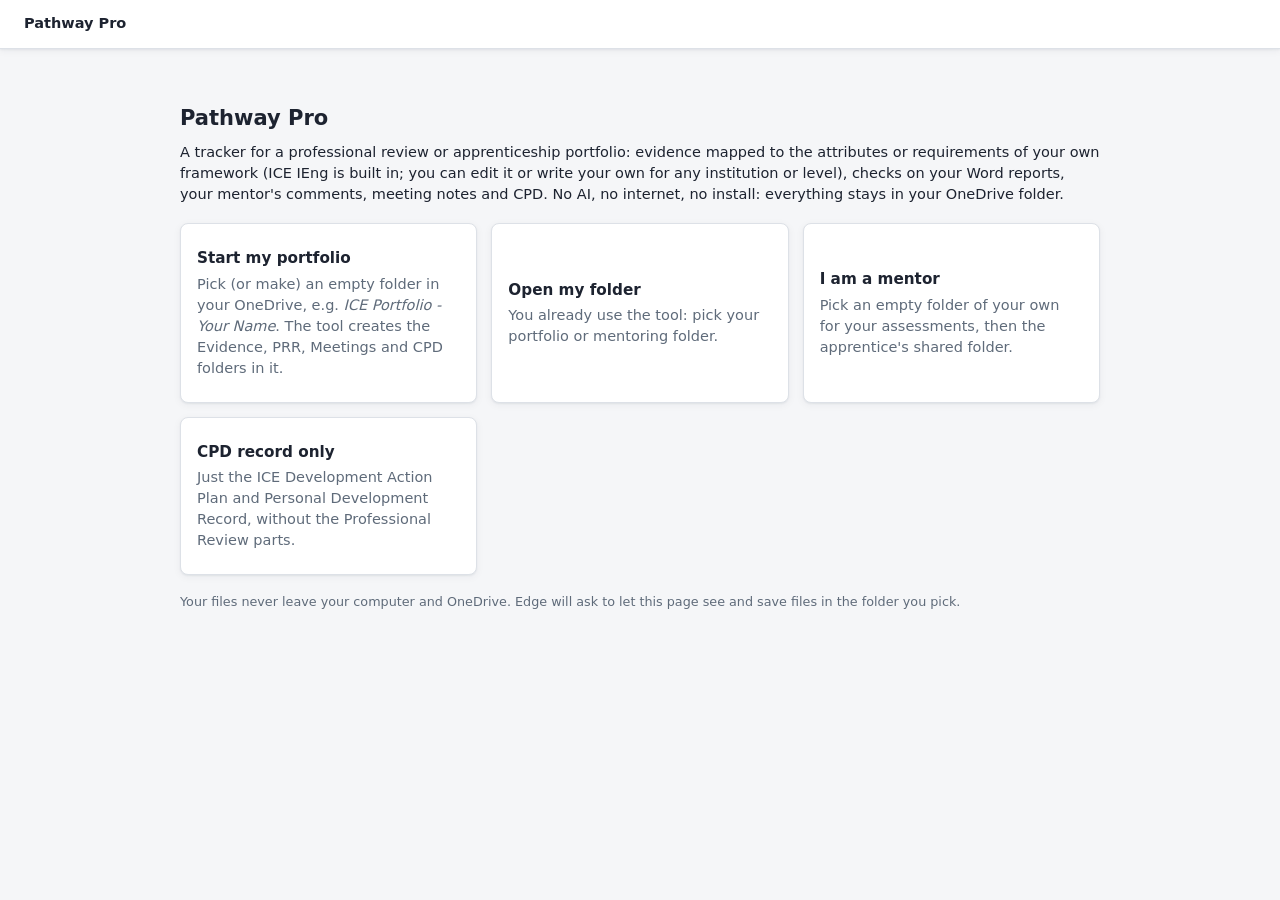
==== commit 260daec8: "Rename the tool to Pathway Pro New name everywhere: page title and header, built file, guide (How to" ====
--- a/index.html
+++ b/index.html
@@ -3,9 +3,9 @@
 <head>
 <meta charset="utf-8">
 <meta name="viewport" content="width=device-width, initial-scale=1">
-<title>Portfolio Tool</title>
-<!-- Portfolio Tool 2026-11-05: a tracker for a professional review portfolio and CPD. One file, no install, no internet,
-     no AI. Open in Microsoft Edge or Google Chrome. Source and licence notes: see "How to use Portfolio Tool". -->
+<title>Pathway Pro</title>
+<!-- Pathway Pro 2026-11-05: a tracker for a professional review portfolio and CPD. One file, no install, no internet,
+     no AI. Open in Microsoft Edge or Google Chrome. Source and licence notes: see "How to use Pathway Pro". -->
 <style>
 :root {
   --bg: #f5f6f8; --panel: #ffffff; --ink: #1d2330; --muted: #5f6b7a; --line: #dde1e7; --soft: #eef1f5;
@@ -1507,7 +1507,7 @@
   const who = S.data ? (isMentor() ? `Mentor: ${esc(S.data.name)} · apprentice: ${esc((P() && P().name) || S.data.apprentice || '?')}` : esc(S.data.name)) : '';
   const openFb = S.data && P() ? feedbackItems().filter((f) => f.status === 'open').length : 0;
   $('#top').innerHTML = `<div class="bar">
-    <a class="brand" href="#${S.data && P() && P().mode === 'cpd' ? 'cpd' : 'home'}">Portfolio Tool<small>${who}</small></a>
+    <a class="brand" href="#${S.data && P() && P().mode === 'cpd' ? 'cpd' : 'home'}">Pathway Pro<small>${who}</small></a>
     <nav class="tabs">${tabsFor().map(([id, name]) => `<a href="#${id}" class="${active === id ? 'active' : ''}"${active === id ? ' aria-current="page"' : ''}>${name}${
       id === 'feedback' && openFb ? `<span class="count" title="open comments">${openFb}</span>` : ''}</a>`).join('')}</nav>
     <div class="top-right">${S.data ? `<div class="search-wrap"><input id="search" type="search" placeholder="Search (Ctrl+K)" autocomplete="off"><div id="searchResults" hidden></div></div>
@@ -1543,7 +1543,7 @@
     console.error(err);
     main.innerHTML = banners + `<div class="banner bad">This page failed to load: ${esc(err.message)}</div>`;
   }
-  document.title = `Portfolio Tool · ${$('nav.tabs a.active') ? $('nav.tabs a.active').firstChild.textContent : ''}`;
+  document.title = `Pathway Pro · ${$('nav.tabs a.active') ? $('nav.tabs a.active').firstChild.textContent : ''}`;
 }
 window.addEventListener('hashchange', () => { closePreview(); render(); window.scrollTo(0, 0); });
 
@@ -1721,8 +1721,8 @@
 async function start() {
   if (!supported()) {
     $('#main').innerHTML = `<div class="welcome card"><h1>Please open this in Microsoft Edge or Google Chrome</h1>
-      <p>The Portfolio Tool keeps your files in a folder on your computer (your OneDrive folder). Only Edge and Chrome on a computer let a page do that.</p>
-      <p class="muted">Right-click <b>Portfolio Tool.html</b> → <b>Open with</b> → <b>Microsoft Edge</b>.</p></div>`;
+      <p>The Pathway Pro keeps your files in a folder on your computer (your OneDrive folder). Only Edge and Chrome on a computer let a page do that.</p>
+      <p class="muted">Right-click <b>Pathway Pro.html</b> → <b>Open with</b> → <b>Microsoft Edge</b>.</p></div>`;
     return;
   }
   S.own = await recall('own');
@@ -1734,7 +1734,7 @@
 
 async function openAll() {
   S.warnings = [];
-  if (!(await loadOwn())) return welcome(`The folder "${esc(S.own.name)}" has no Portfolio Tool data yet.`);
+  if (!(await loadOwn())) return welcome(`The folder "${esc(S.own.name)}" has no Pathway Pro data yet.`);
   await loadOther();
   applyFramework(P() && P().framework);
   if (isMentor() && !S.other) S.warnings.push('Link the apprentice\'s portfolio folder in Settings to see their work.');
@@ -1763,7 +1763,7 @@
 function welcome(note = '') {
   renderHeader('');
   $('#main').innerHTML = `<div class="welcome">
-    <h1>Portfolio Tool</h1>
+    <h1>Pathway Pro</h1>
     <p>A tracker for a professional review or apprenticeship portfolio: evidence mapped to the attributes or requirements of your own framework (ICE IEng is built in; you can edit it or write your own for any institution or level),
     checks on your Word reports, your mentor's comments, meeting notes and CPD. No AI, no internet, no install: everything stays in your OneDrive folder.</p>
     ${note ? `<div class="banner">${note}</div>` : ''}
@@ -1849,7 +1849,7 @@
 window.addEventListener('error', (e) => toast('Something went wrong: ' + e.message, 'error'));
 window.addEventListener('unhandledrejection', (e) => toast('Something went wrong: ' + ((e.reason && e.reason.message) || e.reason), 'error'));
 document.addEventListener('DOMContentLoaded', () => start().catch((err) => {
-  $('#main').innerHTML = `<div class="welcome card"><h1>The Portfolio Tool could not start</h1><p class="bad">${esc(err.message || err)}</p><p>Try opening it in Microsoft Edge or Google Chrome.</p></div>`;
+  $('#main').innerHTML = `<div class="welcome card"><h1>The Pathway Pro could not start</h1><p class="bad">${esc(err.message || err)}</p><p>Try opening it in Microsoft Edge or Google Chrome.</p></div>`;
 }));
 
 // Home, the evidence list, one evidence item (mapping with K/E/A levels), the attributes and KSBs.
@@ -2952,14 +2952,14 @@
 }
 
 // ---------- help ----------
-VIEWS.help = async () => (P() && P().mode === 'cpd' ? `<h1>How to use the Portfolio Tool</h1><div class="grid">
+VIEWS.help = async () => (P() && P().mode === 'cpd' ? `<h1>How to use the Pathway Pro</h1><div class="grid">
   <div class="card"><h2>CPD record</h2><p>This follows ICE's CPD guidance. Review your learning needs at least once a year (a SWOT works well), set objectives with reference codes in the <b>Development plan</b>, and record what you do in the <b>Development record</b> with its effective learning time and what you learned.</p>
     <p>Keep an <b>Unplanned</b> objective for learning you did not plan. ICE advises no more than 6 hours for a day and 30 hours for one activity.</p>
     <p><b>Export</b> makes Word or Excel files in the layout of ICE's CPD templates, ready for an application or the annual CPD audit.</p></div>
   <div class="card"><h2>Good to know</h2><ul>
     <li>Your folder holds <b>${FOLDERS.cpd}</b> (attached certificates and notes), <b>${FOLDERS.exports}</b> and <b>${DATA_DIR}</b> (the record itself: do not edit by hand).</li>
     <li>It saves as you type, and keeps one copy a day in <code>${DATA_DIR}/backups</code>.</li>
-    <li>To track a Professional Review as well, switch in <a href="#settings">Settings</a>.</li></ul></div></div>` : '') || `<h1>How to use the Portfolio Tool</h1><div class="grid">
+    <li>To track a Professional Review as well, switch in <a href="#settings">Settings</a>.</li></ul></div></div>` : '') || `<h1>How to use the Pathway Pro</h1><div class="grid">
   <div class="card"><h2>The idea</h2><p>One HTML file that keeps a tracker of your ICE Professional Review in your OneDrive folder. It does no thinking for you (no AI): it lists, links, counts and checks, so nothing gets missed.</p>
     <p>Your folder holds: <b>${FOLDERS.prr}</b> (your Word PRRs), <b>${FOLDERS.matrix}</b> (the Excel matrix), <b>${FOLDERS.evidence}</b> (one sub-folder per kind of evidence), <b>${FOLDERS.feedback}</b> (response tables), <b>${FOLDERS.meetings}</b>, <b>${FOLDERS.cpd}</b>, <b>${FOLDERS.exports}</b>, and <b>${DATA_DIR}</b> (the tracker itself: do not edit by hand).</p></div>
   <div class="card"><h2>1. Evidence</h2><ol><li>Save evidence files into <b>${FOLDERS.evidence}</b>. Start file names with a code such as <code>CO-14</code> to have it picked up (or use <b>Number files…</b>).</li>
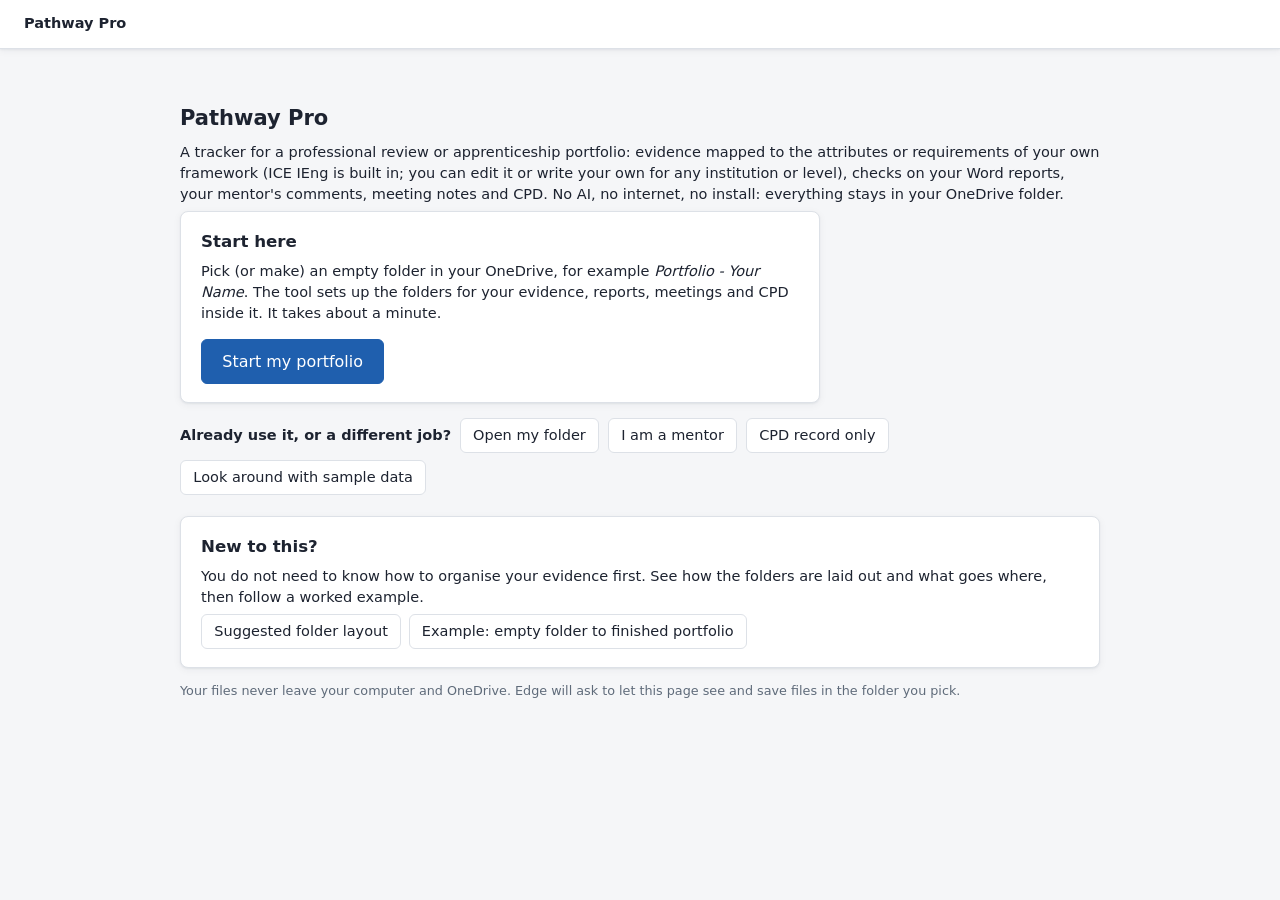
==== commit 84281beb: "Guided start, tour, help and polish - Fix: the preview panel's close button and Esc now close it - S" ====
--- a/index.html
+++ b/index.html
@@ -4,7 +4,7 @@
 <meta charset="utf-8">
 <meta name="viewport" content="width=device-width, initial-scale=1">
 <title>Pathway Pro</title>
-<!-- Pathway Pro 2026-11-05: a tracker for a professional review portfolio and CPD. One file, no install, no internet,
+<!-- Pathway Pro 2026-11-19: a tracker for a professional review portfolio and CPD. One file, no install, no internet,
      no AI. Open in Microsoft Edge or Google Chrome. Source and licence notes: see "How to use Pathway Pro". -->
 <style>
 :root {
@@ -43,7 +43,7 @@
 /* ---------- top bar ---------- */
 header.top { position: sticky; top: 0; z-index: 20; background: var(--panel); border-bottom: 1px solid var(--line); box-shadow: var(--shadow); }
 header.top .bar { display: flex; align-items: center; gap: .25rem; padding: 0 24px; min-height: 48px; flex-wrap: wrap; }
-header.top .brand { font-weight: 700; margin-right: .8rem; color: var(--ink); white-space: nowrap; }
+header.top .brand { display: inline-block; padding: .55rem 0; min-height: 24px; font-weight: 700; margin-right: .8rem; color: var(--ink); white-space: nowrap; }
 header.top .brand small { font-weight: 400; color: var(--muted); margin-left: .4rem; }
 nav.tabs { display: flex; gap: 2px; flex-wrap: wrap; }
 nav.tabs a { padding: .75rem .7rem .65rem; color: var(--muted); border-bottom: 3px solid transparent; white-space: nowrap; }
@@ -174,6 +174,9 @@
 .mitem { padding: 6px 8px; margin-bottom: 6px; background: var(--panel); border: 1px solid var(--line); border-radius: 6px; }
 .mitem textarea { min-height: 2.6rem; }
 
+/* anything with the hidden attribute stays hidden, even when a rule below sets display */
+[hidden] { display: none !important; }
+
 /* preview drawer */
 #drawer { position: fixed; top: 0; right: 0; bottom: 0; width: min(46vw, 900px); min-width: 320px; background: var(--panel); border-left: 1px solid var(--line); box-shadow: -6px 0 24px rgba(0,0,0,.18); z-index: 50; display: flex; flex-direction: column; }
 #drawer header { display: flex; gap: .5rem; align-items: flex-start; padding: 10px 12px; border-bottom: 1px solid var(--line); }
@@ -226,9 +229,140 @@
   #search { width: 9rem; }
 }
 
+@media (prefers-reduced-motion: reduce) {
+  *, *::before, *::after { transition-duration: .001ms !important; animation-duration: .001ms !important; animation-iteration-count: 1 !important; scroll-behavior: auto !important; }
+  button.busy::after { animation: none; }
+}
+a.sub-link { display: inline-block; min-width: 24px; box-sizing: border-box; padding: 2px 3px; line-height: 20px; margin: 2px 1px; text-align: center; vertical-align: middle; }
+p a, li a, .meta a, .muted a, .small a { text-decoration: underline; }
+td a[data-preview] { display: inline-block; padding: .25rem 0; }
+.table-wrap:focus-visible { outline: 2px solid var(--accent); outline-offset: 1px; }
+html { scroll-padding-top: 60px; }
+@media (max-width: 700px), (max-height: 500px) { header.top { position: static; } html { scroll-padding-top: 0; } }
+@media (max-width: 700px) { button, .btn { white-space: normal; text-align: left; } .row { flex-wrap: wrap; } }
+ol > li > a { display: inline-block; padding: .2rem 0; }
+
+/* help: folder layout and worked example */
+.grid > .card.wide { grid-column: 1 / -1; }
+dialog.wide { max-width: min(820px, 94vw); }
+.guide h3 { margin-top: 1.1rem; }
+.guide h2 { scroll-margin-top: 130px; }
+.tree, .tree ul { list-style: none; margin: 0; padding-left: 0; }
+.tree ul { padding-left: 1.4rem; border-left: 1px solid var(--line); margin-left: .45rem; }
+.tree li { margin: .35rem 0; }
+.tree .chip { margin-left: .25rem; }
+.tree-text { display: block; color: var(--muted); font-size: .92em; }
+.guide .steps { padding-left: 1.6rem; }
+.guide .steps > li { margin-bottom: .6rem; }
+.guide .steps h3 { margin: .9rem 0 .2rem; }
+.guide .see { color: var(--muted); font-size: .92em; }
+
+
+/* ---- polish: progressive tabs, start screen, get-started panel, skip link ---- */
+.skip { position: absolute; left: 8px; top: -60px; z-index: 100; padding: .5rem .8rem; background: var(--panel); color: var(--ink); border: 2px solid var(--accent); border-radius: 6px; }
+.skip:focus { top: 8px; text-decoration: none; }
+nav.tabs details.more-tabs { position: relative; }
+nav.tabs details.more-tabs summary { list-style: none; cursor: pointer; padding: .75rem .7rem .65rem; color: var(--muted); border-bottom: 3px solid transparent; white-space: nowrap; }
+nav.tabs details.more-tabs summary::-webkit-details-marker { display: none; }
+nav.tabs details.more-tabs summary::after { content: " ▾"; }
+nav.tabs details.more-tabs summary:hover { color: var(--ink); background: var(--soft); }
+nav.tabs details.more-tabs[open] .more-list { position: absolute; top: 100%; left: 0; z-index: 30; min-width: 11rem; display: flex; flex-direction: column; background: var(--panel); border: 1px solid var(--line); border-radius: 8px; box-shadow: var(--shadow); padding: .3rem; }
+nav.tabs details.more-tabs .more-list a { border-bottom: 0; border-radius: 6px; }
+.welcome .start-main { max-width: 640px; }
+.welcome .start-main p { margin: .4rem 0 1rem; }
+button.big, .btn.big { font-size: 1.1rem; padding: .7rem 1.4rem; }
+.welcome .start-other { display: flex; flex-wrap: wrap; align-items: center; gap: .5rem .6rem; margin: 1rem 0 1.4rem; }
+.get-started ol.steps { padding-left: 1.3rem; display: grid; gap: .9rem; }
+.get-started ol.steps li { line-height: 1.5; }
+.get-started ol.steps .btn, .get-started ol.steps button { margin-left: .4rem; vertical-align: baseline; }
+a.row-link { color: inherit; text-decoration: none; }
+a.row-link:hover, a.row-link:focus-visible { text-decoration: underline; }
+a.preview-link { white-space: nowrap; }
+label.check { display: flex; align-items: flex-start; gap: .5rem; margin-top: .8rem; font-weight: 400; }
+label.check input { margin-top: .25rem; flex: none; }
+.restore-list li { display: flex; flex-wrap: wrap; gap: .4rem .8rem; align-items: center; padding: .4rem 0; border-bottom: 1px solid var(--line); }
+
+.ready-list li { padding: .25rem 0; display: flex; gap: .5rem; align-items: baseline; }
+.ready-list .good, .ready-list .bad { font-weight: 700; width: 1.2em; flex: none; }
+.key-date { margin: .2rem 0 .6rem; }
+.sr-only { position: absolute; width: 1px; height: 1px; overflow: hidden; clip: rect(0 0 0 0); white-space: nowrap; }
+
+/* links inside running text are underlined, not told apart by colour alone */
+main p a:not(.btn), main li a:not(.btn), main .issue a, main .small a:not(.btn) { text-decoration: underline; }
+main .fb a, main .meta a { text-decoration: underline; }
+main .card > a:not(.btn) { text-decoration: underline; }
+
+body.dropping main { outline: 3px dashed var(--accent); outline-offset: -8px; }
+.add-list li { padding: .15rem 0; }
+header.top .top-right button[hidden] { display: none; }
+
+/* phone: table rows become cards (column names are copied into data-label after each render) */
+@media (max-width: 640px) {
+  .table-wrap { overflow: visible; }
+  table.cardable, table.cardable tbody, table.cardable tr, table.cardable td { display: block; width: auto; }
+  table.cardable thead { position: absolute; width: 1px; height: 1px; overflow: hidden; clip: rect(0 0 0 0); }
+  table.cardable tr { border: 1px solid var(--line); border-radius: 8px; margin: 0 0 .6rem; padding: .35rem .7rem; background: var(--panel); }
+  table.cardable td { display: flex; gap: .7rem; justify-content: space-between; padding: .25rem 0; border: 0; text-align: right; overflow-wrap: anywhere; }
+  table.cardable td::before { content: attr(data-label); flex: 0 0 34%; font-weight: 600; color: var(--muted); text-align: left; }
+  table.cardable td:empty { display: none; }
+  table.cardable td[colspan] { display: block; }
+}
+/* printed summary */
+.summary .sum-kpis { display: flex; flex-wrap: wrap; gap: .4rem 1.4rem; padding: 0; list-style: none; margin: .5rem 0 1rem; }
+.sum-table { width: 100%; font-size: .9rem; }
+.sum-table tr.group th { background: var(--soft); text-align: left; }
+.sum-table td, .sum-table th { padding: .25rem .4rem; vertical-align: top; }
+@media print {
+  @page { margin: 12mm; }
+  .summary { border: 0; padding: 0; }
+  .sum-table { font-size: 9pt; }
+  .sum-table tr { break-inside: avoid; }
+  a { color: inherit; text-decoration: none; }
+}
+@media (max-width: 640px) {
+  nav.tabs a, nav.tabs details.more-tabs summary { padding: .55rem .45rem .45rem; font-size: .93rem; }
+  header.top .brand { margin-right: .4rem; }
+}
+a.sub-link { display: inline-block; min-width: 24px; min-height: 24px; line-height: 24px; text-align: center; }
+/* ---------- guided tour (src/15-tour.js) ---------- */
+.tour-hole { position: fixed; z-index: 900; pointer-events: none; border-radius: 6px; outline: 3px solid var(--accent); outline-offset: 0;
+  box-shadow: 0 0 0 3px var(--panel), 0 0 0 9999px rgba(8, 12, 20, .58); }
+.tour-hole.none { inset: 0; width: auto; height: auto; border-radius: 0; outline: 0; box-shadow: none; background: rgba(8, 12, 20, .58); }
+@media (prefers-reduced-motion: no-preference) { .tour-hole { transition: left .15s, top .15s, width .15s, height .15s; } }
+.tour-pop { position: fixed; z-index: 901; width: 360px; max-width: calc(100vw - 16px); background: var(--panel); color: var(--ink); border: 2px solid var(--accent);
+  border-radius: var(--radius); padding: 14px 16px 12px; box-shadow: 0 8px 28px rgba(0, 0, 0, .35); }
+.tour-pop:focus { outline: none; }
+.tour-pop:focus-visible { outline: 3px solid var(--accent); outline-offset: 2px; }
+.tour-pop h2 { margin: 0 0 .35rem; font-size: 1.05rem; }
+.tour-pop p { margin: 0 0 .7rem; }
+.tour-pop .tour-foot { display: flex; align-items: center; gap: .5rem; flex-wrap: wrap; }
+.tour-pop .tour-count { font-size: .85rem; color: var(--muted); flex: 1 1 100%; margin-bottom: .1rem; }
+.tour-pop button:focus-visible, .tour-link button:focus-visible, .tour-offer button:focus-visible { outline: 3px solid var(--accent); outline-offset: 2px; }
+.tour-pop button.tour-skip { margin-left: auto; }
+.tour-live { position: absolute; width: 1px; height: 1px; overflow: hidden; clip: rect(0 0 0 0); white-space: nowrap; }
+.tour-link { margin: -.2rem 0 .8rem; font-size: .9rem; }
+.tour-link button, .tour-reset button { background: none; border: 0; padding: .3rem 0; min-height: 0; color: var(--accent); text-decoration: underline; cursor: pointer; font: inherit; display: inline; margin-right: 1rem; }
+.tour-offer { border-left: 4px solid var(--accent); }
+.tour-offer p { margin: 0 0 .6rem; }
+@media (pointer: coarse), (max-width: 640px) {
+  .tour-pop button, .tour-offer button { min-height: 44px; }
+  .tour-link button, .tour-reset button { min-height: 44px; }
+}
+@media (max-width: 640px) {
+  .tour-pop { left: 8px !important; right: 8px; top: auto !important; bottom: 8px; width: auto; max-height: 52vh; overflow: auto; }
+}
+.rate-summary { margin: .4rem 0 .8rem; }
+.rate-sel { font: inherit; padding: .25rem .4rem; border: 1px solid var(--line); border-radius: 6px; background: var(--panel); color: var(--ink); max-width: 11rem; }
+/* ---------- sample data mode (src/19-demo.js) ---------- */
+.demo-banner { display: flex; flex-wrap: wrap; align-items: center; justify-content: space-between; gap: .4rem .9rem; padding: .4rem 24px;
+  background: var(--accent-soft); color: var(--ink); border-top: 1px solid var(--line); font-size: .92rem; }
+.demo-banner .row { display: flex; gap: .5rem; flex-wrap: wrap; }
+@media print { .demo-banner { display: none; } }
+
 </style>
 </head>
 <body>
+<a class="skip" id="skipLink" href="#main">Skip to content</a>
 <header class="top" id="top"></header>
 <main id="main"><p class="muted">Loading…</p></main>
 <noscript>This tool needs JavaScript. Open it in Microsoft Edge or Google Chrome.</noscript>
@@ -240,7 +374,7 @@
 
 const IPD_DATA = {"cm":[{"num":"1","title":"PROFESSIONAL STANDARDS AND ENGINEERING RESPONSIBILITY","level":"Knowledge","intro":"This objective is intended to demonstrate knowledge of professional conduct, a commitment to continuous professional development and engagement with the Institution and wider industry.","must":["the structure and purpose of the Institution of Structural Engineers, together with an awareness of the Institution’s Code of Conduct","an involvement in Institution affairs appropriate to their individual circumstances and location","the limits of their technical competency in recognising complexity in problems and solution methods","the importance of sharing knowledge and data across the industry","the importance of CPD, the Institution requirements for CPD and a record of appropriate training","their need to plan for an ongoing commitment to CPD","being supportive of the needs and concerns of others, especially where this relates to diversity and inclusion","the ethical issues that could arise in their role and how they should carry out their responsibilities in an ethical manner"]},{"num":"2","title":"COMMUNICATION","level":"Ability","intro":"This objective is intended to demonstrate candidates have an ability to communicate effectively in a variety of situations and demonstrate appropriate interpersonal skills.","must":["produce appropriate drawings, sketches, or models (physical or digital) to communicate ideas","produce formal reports","produce both formal and informal communications appropriately","communicate verbally and demonstrate effective inter -personal skills","prepare and deliver presentations","produce documents suitable for a variety of appropriate audiences","create, maintain, and enhance productive working relationships, and resolve conflicts.","evaluate and provide positive critical feedback on the work of others","exchanging information and providing advice to technical and non -technical colleagues"]},{"num":"3","title":"CONCEPT CREATION AND DESIGN","level":"Ability","intro":"This objective is intended to demonstrate a candidate’s skills around producing structural solutions in response to a brief. This would account for key aspects of a structural engineer’s skillset such as designing for safety, carbon, durability, reuse, aes thetics, and cost.","must":["understanding and interrogating the brief to identify possible solutions","producing and comparing a variety of options to a single brief","determining appropriate loading and design criteria","designing load transfer and stability systems, both superstructure and substructure","considering robustness and accidental actions including fire","estimating and communicating the embodied carbon (both upfront and whole life) in the structure as part of the decision -making process, and minimising this as far as possible","consideration of construction issues (e.g., detailing, constructability, phasing, site constraints)","driving collaboration across the project team through an appreciation of wider objectives","coordinating the structural design with other disciplines (e.g., civils, drainage, facades)"]},{"num":"4","title":"ANALYSIS AND SIZING","level":"Ability","intro":"This objective is intended to demonstrate an understanding of structural behaviour and the ability to assess behaviour using appropriate methods of analysis. This objective is also intended to demonstrate competency of interpreting that analysis and using it to size structural elements and details, using the minimum amount of necessary material.","must":["Analysis: understanding structural behaviour at all scales, from a single element to an entire frame","Analysis: using the appropriate analysis tools for each purpose (e.g., hand calcs and models to the appropriate level of detail)","Analysis: using suitable modelling assumptions for each purpose","Analysis: applying appropriate design criteria including loading, utilisation targets, serviceability, and user comfort (e.g., vibration)","Analysis: understanding the limitations of the model and its outputs (approximations, simplifications, etc)","Analysis: verifying results through hand checks, simple approximation, and engineering judgement","Analysis: validation and verification of analysis or design methods","Analysis: identification of limitations in analysis and/or design methods either in terms of accuracy or capability","Sizing and detailing: sizing structures to minimise material usage within the agreed design criteria (e.g., strength, stiffness, durability/maintenance, buildability, etc.)","Sizing and detailing: designing structural details such as connections and reinforcement to the appropriate level of detail at each stage of design","Sizing and detailing: determining and utilising the capacity of existing structures and components through collection and analysis of appropriate information or data where relevant","Sizing and detailing: using appropriate standards, codes of practice, specifications, Institution publications, technical agency publications, bulletins, reports, commercial and relevant publications from other professional institutions etc., and applying the requirements or re commendations of these documents within specification or design criteria"]},{"num":"5","title":"MATERIALS","level":"Ability","intro":"This objective is intended to demonstrate an in -depth understanding of the structural materials used in the candidate’s work, along with an ability to specify and coordinate the use of such materials.","must":["the behaviour and structural properties (including strength, stiffness, ductility, and directionality) for different materials and their common grades/subgrades, and how these impact design and detailing requirements","the effects on carbon emissions related to production methods, material sourcing and supply chains","durability requirements","detailing requirements, including an appreciation of how these affect end -of-life disassembly and reuse","movement behaviour including creep, drying, and thermal movement Whilst candidates often choose to specialise in one or two materials (and thus will have developed an ability in determining their behaviour) they must still have some knowledge of the carbon credentials, availability, behaviour, cost, manufacture, princip al engineering properties and potential applications of a wider range of construction materials."]},{"num":"6","title":"SUSTAINABILITY","level":"Experience","intro":"This objective is intended to demonstrate experience in applying structural engineering in a way that minimises (and ultimately, reverses) negative environmental impacts whilst maximising societal benefit.","must":["communicating the environmental impact of a structural design to the design and client team","questioning the brief to reduce negative impacts whilst achieving the client’s desired outcomes","advocating for reuse and ‘build less’ design approaches","considering wider sustainability aspects within their work"]},{"num":"7","title":"CONSTRUCTION","level":"Experience","intro":"This objective is intended to demonstrate a candidate’s experience of the practical process to convert design work into completed structures and should demonstrate that they are able to contribute to this in a meaningful way. Practical experience of site c onditions and working practices is essential to the safe design and specification of projects.","must":["construction techniques, construction plant and machinery","designing, specifying, or reviewing temporary systems","reviewing construction programmes and construction sequencing","reviewing or producing fabrication or shop drawings","erection methodologies","identification and correction of potential errors","how their observations of construction/fabrication have informed their approach to design/buildability"]},{"num":"8","title":"HEALTH, SAFETY AND RISK MANAGEMENT","level":"Experience","intro":"This objective is intended to demonstrate a candidate’s experience in meeting health and safety requirements and legislation.","must":["using appropriate health and safety standards","engagement with CROSS (Collaborative Reporting for Safer Structures) https://www.cross -safety.org/uk","reviewing and applying learning from CROSS publications","producing risk and hazard assessments","designing out risk","safety on construction sites"]},{"num":"9","title":"MANAGEMENT","level":"Experience","intro":"This objective is intended to demonstrate a candidate’s experience of management skills for programming and control.","must":["management of individuals, teams, and data/information","leadership","programming and project control","interdisciplinary/inter team liaison and interface management","working within a quality management system","contributing to and working within a quality plan"]},{"num":"10","title":"COMMERCIAL AND LEGAL","level":"Knowledge","intro":"This objective is intended to demonstrate a candidate’s knowledge of commercial, financial, contractual, and legal matters relevant to the country and industry in which they work.","must":["commercial pressures within the construction industry including the effects of national and international current affairs on costs","the methods of calculating construction costs including estimating and monitoring the cost of design work","sensitivity of cost variations in construction techniques","relevant forms of contract used in projects for which they are involved, for both design and construction","the procurement routes relevant to the work in which they are involved and appropriate procurement issues including dispute resolution","statutory legislation, negligence/liability laws, health, and safety legislation","decarbonisation and sustainability legislation","contract law"]}],"im":[{"num":"1","title":"PROFESSIONAL STANDARDS AND ENGINEERING RESPONSIBILITY","level":"Knowledge","intro":"This objective is intended to demonstrate knowledge of professional conduct, a commitment to continuous professional development and engagement with the Institution and wider industry.","must":["the structure and purpose of the Institution of Structural Engineers, together with an awareness of the Institution’s Code of Conduct.","an involvement in Institution affairs appropriate to their individual circumstances and location.","the limits of their technical competency in recognising complexity in problems and solution methods.","the importance of CPD, the Institution requirements for CPD and a record of appropriate training.","their need to plan for an ongoing commitment to CPD.","being supportive of the needs and concerns of others, especially where this relates to diversity and inclusion.","the ethical issues that may arise in their role and how they should carry out their responsibilities in an ethical manner."]},{"num":"2","title":"COMMUNICATION","level":"Ability","intro":"This objective is intended to demonstrate candidates have an ability to communicate effectively in a variety of situations and demonstrate appropriate interpersonal skills.","must":["produce appropriate drawings, sketches, or models (physical or digital) to communicate ideas.","produce formal reports.","produce both formal and informal communications appropriately.","communicate verbally and demonstrate effective inter-personal skills.","prepare and deliver presentations.","produce documents suitable for a variety of appropriate audiences.","create, maintain and enhance productive working relationships, and resolve conflicts.","evaluate and provide positive critical feedback on the work of others.","exchange information and provide advice to technical and non-technical colleagues."]},{"num":"3","title":"CONCEPT CREATION AND DESIGN","level":"Experience","intro":"This objective is intended to demonstrate a candidate’s experience of producing structural solutions in response to a brief. This would account for key aspects of a structural engineer’s skillset such as designing for safety, carbon, durability, reuse, aesthetics and cost.","must":["understanding and interrogating the brief to identify possible solutions","producing and comparing a variety of options to a single brief","determining appropriate loading and design criteria","designing load transfer and stability systems, both superstructure and substructure","considering robustness and accidental actions including fire","estimating and communicating the embodied carbon (both upfront and whole-life) in the structure as part of the decision making process, and minimising this as far as possible","considering construction issues (e.g. detailing, constructability, phasing, site constraints)","driving collaboration across the project team through an appreciation of wider objectives","coordinating the structural design with other disciplines (e.g. civils, drainage, facades)"]},{"num":"4","title":"ANALYSIS AND SIZING","level":"Ability","intro":"This objective is intended to demonstrate an understanding of structural behaviour and the ability to assess behaviour using appropriate methods of analysis. This objective is also intended to demonstrate competency of interpreting that analysis and using it to size structural elements and details, using the minimum amount of necessary material.","must":["Analysis: understanding structural behaviour at all scales, from a single element to an entire frame","Analysis: using the appropriate analysis tools for each purpose (e.g. hand calcs and models to the appropriate level of detail)","Analysis: using suitable modelling assumptions for each purpose","Analysis: applying appropriate design criteria including loading, utilisation targets, serviceability and user comfort (e.g. vibration)","Analysis: understanding the limitations of the model and its outputs (approximations, simplifications, etc)","Analysis: verifying results through hand checks, simple approximation, and engineering judgement validation and verification of analysis or design methods","Analysis: identification of limitations in analysis and/or design methods either in terms of accuracy or capability","Sizing and detailing: sizing structures to minimise material usage within the agreed design criteria (eg. strength, stiffness, durability/maintenance, buildability, etc.)","Sizing and detailing: designing structural details such as connections and reinforcement to the appropriate level of detail at each stage of design","Sizing and detailing: contributing to the determination and utilisation of the capacity of existing structures and components through collection and analysis of appropriate information or data where relevant","Sizing and detailing: using appropriate standards, codes of practice, specifications, Institution publications, technical agency publications, bulletins, reports, commercial and relevant publications from other professional institutions etc., and applying the requirements or recommendations of these documents within specification or design criteria"]},{"num":"5","title":"MATERIALS","level":"Ability","intro":"This objective is intended to demonstrate an in-depth understanding of the structural materials used in the candidate’s work, along with an ability to specify and coordinate the use of such materials.","must":["The behaviour and structural properties (including strength, stiffness, ductility, and directionality) for different materials and their common grades/subgrades; and how these impact design and detailing requirements.","The effects on carbon emissions related to production methods, material sourcing and supply chains.","Durability requirements.","Detailing requirements, including an appreciation of how these affect end-of-life disassembly and reuse.","Movement behaviour including creep, drying, and thermal movement. Whilst the candidate often chooses to specialise in one or two materials (and thus have developed an ability in determining their behaviour) they must still have some knowledge of the carbon credentials, availability, behaviour, cost, manufacture, principal engineering properties and potential applications of a wider range of construction materials."]},{"num":"6","title":"SUSTAINABILITY","level":"Experience","intro":"This objective is intended to demonstrate experience in applying structural engineering in a way that minimises (and ultimately, reverses) negative environmental impacts whilst maximising societal benefit.","must":["communicating the impact of a structural design to the design and client team","contributing to questioning the brief to reduce negative impacts whilst achieving the client’s desired outcomes.","contributing to advocating for reuse and ‘build less’ design approaches.","considering the wider sustainability aspects within their work."]},{"num":"7","title":"CONSTRUCTION","level":"Experience","intro":"This objective is intended to demonstrate a candidate’s experience of the practical process to convert design work into completed structures and should demonstrate that they are able to contribute to this in a meaningful way. Practical experience of site conditions and working practices is essential to the safe design and specification of projects.","must":["construction techniques, construction plant and machinery.","designing, specifying, or reviewing temporary systems.","reviewing construction programmes and construction sequencing.","reviewing or producing fabrication or shop drawings.","erection methodologies","identification and correction of potential errors","how their observations of construction/fabrication have informed their approach to design/buildability"]},{"num":"8","title":"HEALTH, SAFETY AND RISK MANAGEMENT","level":"Experience","intro":"This objective is intended to demonstrate a candidate’s experience in meeting health and safety requirements and legislation.","must":["using appropriate health and safety standards","engagement with CROSS (Collaborative Reporting for Safer Structures) https://www.cross-safety.org/uk","reviewing and applying learning from CROSS publications","producing risk and hazard assessments","designing out risk","safety on construction sites"]},{"num":"9","title":"MANAGEMENT","level":"Experience","intro":"This objective is intended to demonstrate a candidate’s experience of management skills for programming and control.","must":["management of individuals, teams, and data/information","leadership at an appropriate level","programming and project control","interdisciplinary/inter team liaison and interface management","working within a quality management system","contributing to and working within a quality plan"]},{"num":"10","title":"COMMERCIAL AND LEGAL","level":"Knowledge","intro":"This objective is intended to demonstrate a candidate’s knowledge of commercial, financial, contractual, and legal matters relevant to the country and industry in which they work.","must":["commercial pressures within the construction industry including the effects of national and international current affairs on costs","the methods of calculating construction costs including estimating and monitoring the cost of design work","sensitivity of cost variations in construction techniques","relevant forms of contract used in projects for which they are involved, for both design and construction","the procurement routes relevant to the work in which they are involved and appropriate procurement issues including dispute resolution","competitive tendering","statutory legislation, negligence/liability laws, health, and safety legislation","decarbonisation and sustainability legislation","contract law"]}],"tm":[{"num":"1","title":"PROFESSIONAL STANDARDS AND ENGINEERING RESPONSIBILITY","level":"Knowledge","intro":"This objective is intended to demonstrate knowledge of professional conduct, a commitment to continuous professional development and engagement with the Institution and wider industry.","must":["the structure and purpose of the Institution of Structural Engineers, together with an awareness of the Institution’s Code of Conduct","an involvement in Institution affairs appropriate to their individual circumstances and location","the limits of their technical competency in recognising complexity in problems and solution methods","the importance of sharing knowledge and data across the industry","the importance of CPD, the Institution requirements for CPD and a record of appropriate training","their need to plan for an ongoing commitment to CPD","being supportive of the needs and concerns of others, especially where this relates to diversity and inclusion","the ethical issues that may arise in their role and how they should carry out their responsibilities in an ethical manner"]},{"num":"2","title":"COMMUNICATION","level":"Ability","intro":"This objective is intended to demonstrate candidates have an ability to communicate effectively in a variety of situations and demonstrate appropriate interpersonal skills.","must":["produce appropriate drawings, sketches, or 3D models (physical or digital) to communicate ideas","contribute to the production of formal reports","produce both formal and informal communications appropriately","communicate verbally and demonstrate effective inter -personal skills","prepare and deliver presentations","produce documents suitable for a variety of appropriate audiences","create, maintain and enhance productive working relationships, and resolve conflicts","evaluate and provide positive critical feedback on the work of others","exchang e information and provid e advice to technical and non -technical colleagues"]},{"num":"3","title":"CONCEPT CREATION AND DESIGN","level":"Appreciation","intro":"This objective is intended to demonstrate an appreciation of the process of concept creation and design. This would include designing for safety, carbon, durability, reuse aesthetics and cost .","must":["the assessment of the brief to identify possible solutions","determining appropriate loading and design criteria","establishing load paths and stability systems","considering robustness and accidental actions, including fire","the process to estimate embodied carbon","the way construction issues impact on design choices","collaboration and coordination with other disciplines"]},{"num":"4","title":"DESIGN AND ANALYSIS","level":"Knowledge","intro":"This objective is intended to demonstrate knowledge of the processes involved in the analysis and design of structures .","must":["the processes involved with the design of individual components in at least one primary structural material (i.e. derivation of forces/stresses/deflections and maintaining equilibrium)","the application of appropriate loading criteria","the use of appropriate design standards, codes of practice etc","the elements within a structure which determine overall stability, robustness and structural integrity","limits of the structural model and its outputs (approximations, simplifications etc)","the verification of analysis using hand checks, simple approximation and engineering judgment"]},{"num":"5","title":"MATERIALS","level":"Knowledge","intro":"This objective is intended to demonstrate knowledge of how materials are specified and incorporated into the structure.","must":["the behaviour and structural properties (including strength, stiffness, ductility, and directionality) for different materials and their common grades/subgrades; and how these impact design and detailing requirements","the effects on carbon emissions related to production methods, material sourcing and supply chains","durability requirements","detailing requirements, including an appreciation of how these affect end -of-life disassembly and reuse","movement behaviour including creep, drying, and thermal movement. Whilst candidates often choose to specialise in one or two materials (and thus will have developed knowledge in determining their behaviour) they must still have some appreciation of the carbon credentials, availability, behaviour, cost, manufacture, princ ipal engineering properties and potential applications of a wider range of construction materials."]},{"num":"6","title":"SUSTAINABILITY","level":"Knowledge","intro":"This objective is intended to demonstrate knowledge in applying structural engineering in a way that minimises (and ultimately, reverses) negative environmental impacts whilst maximising societal benefit .","must":["contributing to the communication of the impact of a structural design within the context of climate and biodiversity issues.","contributing to the questioning of the brief to reduce negative impacts whilst achieving the client’s desired outcomes.","working with the wider design team to reduce the overall project carbon.","considering wider sustainability aspects within their work"]},{"num":"7","title":"CONSTRUCTION","level":"Experience","intro":"This objective is intended to demonstrate candidate’s experience of the practical process to convert design work into completed structures and should demonstrate that they are able to contribute to this in a meaningful way. Practical experience of site con ditions and working practices is essential to the safe design and specification of projects.","must":["construction sites . This may include site visits, undertaking surveys, visiting fabrication/manufacturing locations, responding to site queries, communicating sequence and buildability matter s","construction techniques, construction plant and machinery","reviewing temporary support systems","reviewing construction programmes and construction sequencing","reviewing or producing fabrication or shop drawings","erection methodologies","identification and correction of potential errors","how their observations of construction/fabrication has informed their approach to design/buildability"]},{"num":"8","title":"HEALTH       AND SAFETY","level":"Knowledge","intro":"This objective is intended to demonstrate a candidate’s knowledge of meeting health and safety requirements and legislation.","must":["using appropriate health and safety standards","reviewing CROSS (Collaborative Reporting for Safer Structures) publications","communicating risk and hazard assessments","designing out risk","safety on construction/fabrication sites"]},{"num":"9","title":"MANAGEMENT","level":"Knowledge","intro":"This objective is intended to demonstrate a candidate’s knowledge of management skills and responsibility.","must":["contributing to the management of individuals/self and/or teams and data/information","cooperation with team leadership and management","programming and project control.","interdisciplinary/inter team liaison and interface management."]},{"num":"10","title":"COMMERCIAL","level":"Appreciation","intro":"This objective is intended to demonstrate a candidate’s appreciation of commercial, financial, and contractual matters relevant to the country and industry in which they work.","must":["commercial pressures within the construction industry, including the effects of national and international current affairs on the costs.","the methods of calculating construction costs, including estimating and monitoring the cost of design work.","sensitivity of cost variations in construction techniques.","relevant forms of contract used in projects for which they are involved, for both design and construction.","the procurement routes relevant to the work in which they are involved and the impact on their scope of work","the role of the expert witness In preparing their Summary Report Forms the candidate should be prepared to discuss their understanding of commercial matters and how they have affected the projects they have worked on."]},{"num":"11","title":"TECHNOLOGY, DOCUMENTATION & PROCESS","level":"Ability","intro":"This objective is intended to demonstrate ability in the production, control and management of engineering documentation and systems.","must":["the production of general arrangement drawings","the creation of detail drawings showing the interface between components and materials","the coordination of details and information received from other parts of the design team with the structural information","the control and documentation of information received from and issued to third parties","the use of standard procedures and drawing standards, either company specific or based on industry standards","the production of appropriate schedules (such as bar bending schedules, lintel schedules, beams schedules, pile schedules, material take offs for use in pricing or embodied carbon calculations)","the communication of risks and hazards","the implementation of and compliance with Project Quality Plans"]}]};
 
-const TOOL_VERSION = "2026-11-05";
+const TOOL_VERSION = "2026-11-19";
 
 // ICE IEng sub-attributes and apprenticeship KSBs, from "IEng Attributes and KSB List.xlsx".
 const REF = {"attributes":[{"id":"1a","group":1,"group_title":"Knowledge and Understanding of Engineering","text":"Maintain and extend knowledge of engineering theory and practice, and how technology assists its application."},{"id":"1b","group":1,"group_title":"Knowledge and Understanding of Engineering","text":"Solve engineering problems using a sound theoretical approach, based on evidence, and contribute to continuous improvement."},{"id":"2a","group":2,"group_title":"Technical and practical application of engineering","text":"Identify, review and select techniques, procedures and methods to undertake engineering tasks."},{"id":"2b","group":2,"group_title":"Technical and practical application of engineering","text":"Contribute to the design and development of engineering solutions"},{"id":"2c","group":2,"group_title":"Technical and practical application of engineering","text":"Implement engineering solutions, and evaluate their effectiveness in the context of the whole project life cycle."},{"id":"3a","group":3,"group_title":"Management and leadership","text":"Plan the work and resources needed to enable effective implementation of engineering tasks and projects."},{"id":"3b","group":3,"group_title":"Management and leadership","text":"Manage the planning and organisation of tasks and resources."},{"id":"3c","group":3,"group_title":"Management and leadership","text":"Assist others to meet changing technical and managerial needs."},{"id":"3d","group":3,"group_title":"Management and leadership","text":"Manage teams or technical specialisms."},{"id":"3e","group":3,"group_title":"Management and leadership","text":"Manage quality processes and contribute to quality improvements."},{"id":"4a","group":4,"group_title":"Independent judgement and responsibility","text":"Identify the limits of personal knowledge and skills."},{"id":"4b","group":4,"group_title":"Independent judgement and responsibility","text":"Exercise sound independent engineering judgement and take responsibility."},{"id":"5a","group":5,"group_title":"Commercial ability","text":"Manage, prepare and control costs/budgets of engineering tasks or projects."},{"id":"5b","group":5,"group_title":"Commercial ability","text":"Use sound knowledge of statutory and commercial frameworks within their own area of responsibility and have an appreciation of other commercial arrangements."},{"id":"6a","group":6,"group_title":"Health, safety and welfare","text":"Demonstrate a sound knowledge of legislation, hazards and safe systems of work."},{"id":"6b","group":6,"group_title":"Health, safety and welfare","text":"Manage risks"},{"id":"6c","group":6,"group_title":"Health, safety and welfare","text":"Manage health, safety and welfare within their own area of responsibility. Contribute to improvements in health, safety and welfare."},{"id":"7a","group":7,"group_title":"Sustainable development","text":"Understand the principles of sustainable development and apply them in work."},{"id":"7b","group":7,"group_title":"Sustainable development","text":"Manage engineering activities that contribute to sustainable development and the United Nations’ Sustainable Development Goals (UNSDGs)."},{"id":"8a","group":8,"group_title":"Interpersonal skills and communication","text":"Communicate well with others at all levels including effective use of English, orally and in writing."},{"id":"8b","group":8,"group_title":"Interpersonal skills and communication","text":"Discuss ideas and plans competently and with confidence."},{"id":"8c","group":8,"group_title":"Interpersonal skills and communication","text":"Demonstrate effective personal and social skills."},{"id":"8d","group":8,"group_title":"Interpersonal skills and communication","text":"Demonstrate awareness of diversity and inclusion."},{"id":"9a","group":9,"group_title":"Professional commitment","text":"Understand and comply with the ICE Code of Conduct."},{"id":"9b","group":9,"group_title":"Professional commitment","text":"Plan, carry out and record Continuing Professional Development (CPD) necessary to maintain and enhance competence in their own area of practice."},{"id":"9c","group":9,"group_title":"Professional commitment","text":"Engage with ICE activities."},{"id":"9d","group":9,"group_title":"Professional commitment","text":"Demonstration of appropriate professional standards, recognising obligations to society, the profession and the environment."},{"id":"9e","group":9,"group_title":"Professional commitment","text":"Understand the ethical issues that may arise in their role and carry out their responsibilities in an ethical manner."}],"ksbs":[{"id":"K1","kind":"Knowledge","text":"The principles and techniques used to evaluate the impact of civil engineering infrastructure on society and the environment taking account business, client and end user needs in its construction, management and use. This includes the importance of the tools used to measure welfare, health, safety, and sustainability.","attributes":["2a"]},{"id":"K2","kind":"Knowledge","text":"The mathematical, scientific and engineering principles, methods and modelling that underpin the design and construction of civil engineering infrastructure. This will include understanding structural and ground responses, properties of materials and their predicted behaviour as part of integrated systems.","attributes":["1a","1b"]},{"id":"K3","kind":"Knowledge","text":"The use and validation of digital solutions to model, evaluate, design, test. Build and manage civil engineering infrastructure refining as required and applied to integrated solutions.","attributes":["1b","2a"]},{"id":"K4","kind":"Knowledge","text":"A range of research techniques used to develop innovative solutions to civil engineering problems and the use of current and emerging technologies and products.","attributes":["1b","2a"]},{"id":"K5","kind":"Knowledge","text":"The design and quality standards, codes of practice, legal and regulatory frameworks, such as those of asset owners and regulatory bodies, that govern the life cycle of civil engineering infrastructure","attributes":["2a","2b"]},{"id":"K6","kind":"Knowledge","text":"The principles and techniques of effective project management including resources, cost management and risk assessment.","attributes":["3a","3b","5a"]},{"id":"K7","kind":"Knowledge","text":"How to manage teams and develop staff to meet changing technical and managerial needs.","attributes":["3c"]},{"id":"K8","kind":"Knowledge","text":"How to communicate effectively and provide guidance to others through design models, calculations, reports, drawings, specifications, presentations, digital media, and discussions with those both inside and outside the industry.","attributes":["8a"]},{"id":"K9","kind":"Knowledge","text":"The professional and ethical codes of conduct and associated responsibilities as set out by the relevant professional engineering institution.","attributes":["9a","9d"]},{"id":"S1","kind":"Skill","text":"Evaluate the impact of civil engineering infrastructure on society and the environment taking account of business, client and end user needs in its construction, management and use.","attributes":["2b","7b"]},{"id":"S2","kind":"Skill","text":"Proactively consider welfare, health, safety, and sustainability in the life cycle of civil engineering infrastructure using tools such as CEEQUAL and environmental impact assessments","attributes":["6a","6b","6c","7a"]},{"id":"S3","kind":"Skill","text":"Apply mathematical, scientific and engineering principles, methods and modelling to the design and construction of civil engineering infrastructure.","attributes":["1a","1b"]},{"id":"S4","kind":"Skill","text":"Use and validate digital solutions to model, evaluate, design, test, build and manage civil engineering infrastructure defining engineering and other constraints, identifying risks and how these may be resolved through design.","attributes":["2a","2b"]},{"id":"S5","kind":"Skill","text":"Develop innovative, safe, technical solutions to civil engineering problems through the use of research techniques, market intelligence and best practice.","attributes":["2a","2b"]},{"id":"S6","kind":"Skill","text":"Interpret and apply design and quality standards including codes of practice, legal and regulatory frameworks, in the development of civil engineering solutions, the determination of construction methods and the technical aspects of site activities.","attributes":["2b","3d"]},{"id":"S7","kind":"Skill","text":"Manage and apply safe systems of work including taking responsibility for own obligations for health, safety, and welfare issues, assessing and controlling risk, working with health, safety and welfare legislation and best practice.","attributes":["6a","6b","6c"]},{"id":"S8","kind":"Skill","text":"Manage the planning, budgeting and organisation of tasks, people and resources through the use of appropriate management systems, working to agreed quality standards, project programme and budget, within legal contractual and statutory requirements.","attributes":["5a","5b"]},{"id":"S9","kind":"Skill","text":"Manage teams and develop staff to meet changing technical and managerial needs.","attributes":["3c"]},{"id":"S10","kind":"Skill","text":"Communicate effectively and provide guidance to others through design models, calculations, reports, drawings, specifications, presentations, digital media, and discussions with those both inside and outside the industry.","attributes":["8a","8b"]},{"id":"S11","kind":"Skill","text":"Carry out and record the continuing professional development necessary to maintain and enhance knowledge and competence as a civil engineer.","attributes":["9b"]},{"id":"B1","kind":"Behaviour","text":"Be aware of the needs and concerns of others, especially in relation to diversity and equality.","attributes":["8c","8d"]},{"id":"B2","kind":"Behaviour","text":"Demonstrate reliability, integrity, and respect for confidentiality.","attributes":["9e"]},{"id":"B3","kind":"Behaviour","text":"Demonstrate confidence and flexibility in dealing with new and changing interpersonal situations","attributes":["8c","8d"]},{"id":"B4","kind":"Behaviour","text":"Be conscious of the need to create, maintain and enhance productive working relationships.","attributes":["3c","8c"]},{"id":"B5","kind":"Behaviour","text":"Demonstrate a strong commitment to health, safety and welfare","attributes":["6c"]},{"id":"B6","kind":"Behaviour","text":"Demonstrate a personal commitment to professional and ethical standards, recognising your obligations to society, the profession and the environment.","attributes":["9a","9e"]},{"id":"B7","kind":"Behaviour","text":"Demonstrate self-awareness of knowledge and skills and only undertake work that you are competent to do.","attributes":["4a","4b"]},{"id":"B8","kind":"Behaviour","text":"Reflect on their personal development needs and place a strong emphasis on addressing them.","attributes":["9b"]}]};
@@ -698,6 +832,7 @@
   loadedStamp: 0,     // lastModified of my data file when loaded, to spot an edit from another device
   files: [],          // evidence files in the portfolio: {path, name, size, mtime, handle}
   saving: false,
+  demo: false,        // true while looking around with sample data (19-demo.js): in memory only, every write is blocked
   dirty: false,
   warnings: [],
 };
@@ -715,6 +850,7 @@
   });
 }
 async function remember(key, value) {
+  if (S.demo) return;
   let db;
   try { db = await idb(); } catch (_) { return; }
   await new Promise((resolve, reject) => {
@@ -744,6 +880,7 @@
 }
 
 async function pickFolder(id, mode) {
+  if (demoBlocked()) throw new Error('Not available with sample data');
   return window.showDirectoryPicker({ id, mode, startIn: 'documents' });
 }
 
@@ -765,6 +902,7 @@
   return { json: JSON.parse(await file.text()), stamp: file.lastModified };
 }
 async function writeFile(dir, path, content) {
+  if (S.demo) throw new Error('Not available with sample data');
   const h = await fileHandle(dir, path, true);
   const w = await h.createWritable();
   await w.write(content);
@@ -839,6 +977,7 @@
   d.evidence = d.evidence || {}; d.comments = d.comments || {}; d.meetings = d.meetings || [];
   d.cpd = d.cpd || { objectives: [], activities: [], reviews: [] };
   d.cpd.reviews = d.cpd.reviews || [];
+  d.ksbRatings = d.ksbRatings || {};
   return d;
 }
 
@@ -867,6 +1006,7 @@
 }
 
 async function scanEvidence() {
+  if (S.demo) return;   // the sample files are made up and live only in S.files
   const root = portfolioRoot();
   S.files = root ? (await listDir(root, FOLDERS.evidence)).map((f) => ({ ...f, path: `${FOLDERS.evidence}/${f.path}` })) : [];
   S.files.sort((a, b) => natural(a.path, b.path));
@@ -885,13 +1025,54 @@
 }
 
 const saveSoon = debounce(() => save(), 700);
-function changed() {
+// Undo: one snapshot per burst of changes (changes less than 1.5 seconds apart count as one step), up to 25 steps.
+const UNDO = { stack: [], redo: [], base: null, pending: false, timer: null, bytes: 0 };
+function undoReset() { UNDO.stack = []; UNDO.redo = []; UNDO.pending = false; UNDO.base = S.data ? JSON.stringify(S.data) : null; refreshUndo(); }
+function refreshUndo() {
+  const u = $('#undoBtn'), r = $('#redoBtn');
+  if (u) u.hidden = !UNDO.stack.length;
+  if (r) r.hidden = !UNDO.redo.length;
+}
+function noteChange() {
+  if (!UNDO.base) return;
+  if (!UNDO.pending) {
+    UNDO.stack.push(UNDO.base);
+    UNDO.redo = [];
+    UNDO.pending = true;
+    UNDO.bytes += UNDO.base.length;
+    while (UNDO.stack.length > 25 || (UNDO.bytes > 40e6 && UNDO.stack.length > 1)) UNDO.bytes -= UNDO.stack.shift().length;
+  }
+  clearTimeout(UNDO.timer);
+  UNDO.timer = setTimeout(() => { UNDO.base = JSON.stringify(S.data); UNDO.pending = false; refreshUndo(); }, 1500);
+  refreshUndo();
+}
+async function undoStep(redo = false) {
+  const from = redo ? UNDO.redo : UNDO.stack, to = redo ? UNDO.stack : UNDO.redo;
+  if (!from.length || !S.data) return;
+  clearTimeout(UNDO.timer);
+  UNDO.pending = false;
+  const now = JSON.stringify(S.data);
+  const snap = from.pop();
+  to.push(now);
+  S.data = upgrade(JSON.parse(snap));
+  UNDO.base = snap;
+  applyFramework(P() && P().framework);
   S.dirty = true;
   setSaveState('Saving…');
   saveSoon();
+  await render();
+  toast(redo ? 'Redone' : 'Undone');
+}
+
+function changed() {
+  noteChange();
+  S.dirty = true;
+  setSaveState('Saving…');
+  saveSoon();
 }
 
 async function save(force = false) {
+  if (S.demo) { S.dirty = false; setSaveState('Not saved (sample)'); return; }
   if (!S.data || S.saving) { if (S.saving) saveSoon(); return; }
   S.saving = true;
   try {
@@ -921,6 +1102,7 @@
 
 // One copy a day in ice-data/backups, the newest 30 kept.
 async function dailyBackup(text) {
+  if (S.demo) return;
   const base = isMentor() ? 'mentor' : 'portfolio';
   const path = `${DATA_DIR}/backups/${base}-${today()}.json`;
   if (await exists(S.own, path)) return;
@@ -948,7 +1130,7 @@
 let LEVELS = [], LEVEL_SHORT = {}, LEVEL_NAME = {}, LEVEL_HELP = {};
 let SUBS = [], SUB = {}, GROUPS = [], KSBS = [], KSB = {};
 let HEADING_RE = /$^/, SUB_LC = {};
-let LABEL = { attr: 'Attributes', ksb: 'KSBs' };
+let LABEL = { attr: 'Attributes', ksb: 'KSBs', item: 'sub-attribute', items: 'sub-attributes' };
 let FRAMEWORK = null;
 const DEFAULT_FOLDERS = { ...FOLDERS };
 const DEFAULT_CATEGORIES = EVIDENCE_CATEGORIES.slice();
@@ -960,7 +1142,7 @@
 const ICE_FRAMEWORK = {
   name: 'ICE IEng (apprenticeship)',
   source: 'ICE IEng sub-attributes and the apprenticeship standard KSBs (Institute for Apprenticeships and Technical Education)',
-  labels: { attr: 'Attributes', ksb: 'KSBs' },
+  labels: { attr: 'Attributes', ksb: 'KSBs', item: 'sub-attribute', items: 'sub-attributes' },
   levels: [
     { id: 'knowledge', short: 'K', name: 'Knowledge', help: 'knows and understands it (training, CPD, reading), not yet shown applied on real work.' },
     { id: 'experience', short: 'E', name: 'Experience', help: 'applied it on real work, with guidance, as part of a team, or with a senior making the key decisions.' },
@@ -975,7 +1157,7 @@
 
 const BLANK_FRAMEWORK = {
   name: 'My framework',
-  labels: { attr: 'Requirements', ksb: 'Standards' },
+  labels: { attr: 'Requirements', ksb: 'Standards', item: 'requirement', items: 'requirements' },
   levels: [{ id: 'evidence', short: 'E', name: 'Evidence', help: 'a piece of evidence that shows this requirement is met.' }],
   groups: [{ id: '1', title: 'First group (rename me)' }],
   attributes: [{ id: '1a', group: '1', text: 'First requirement (replace with your own)' }],
@@ -997,7 +1179,7 @@
     { id: 'ability', short: 'B', name: 'Ability', help: 'performed without supervision and competent to advise others.' },
   ];
   return {
-    name, source: 'Institution of Structural Engineers, IPD Guidance for this grade', goal: 1, labels: { attr: 'Core objectives', ksb: 'Must demonstrate' }, levels,
+    name, source: 'Institution of Structural Engineers, IPD Guidance for this grade', goal: 1, labels: { attr: 'Core objectives', ksb: 'Must demonstrate', item: 'core objective', items: 'core objectives' }, levels,
     groups: [{ id: 'CO', title: 'Core Objectives' }],
     attributes: objs.map((o) => ({ id: o.num, group: 'CO', text: `${sentence(o.title)}: ${o.intro.replace(/^This objective is intended to /, '')}`, min: lv[o.level] || '' })),
     ksbs: objs.flatMap((o) => o.must.map((m, i) => ({ id: `${o.num}.${i + 1}`, kind: `Objective ${o.num}`, text: m, attributes: [o.num] }))),
@@ -1009,7 +1191,7 @@
 function ukspecFramework(key) {
   const d = UKSPEC_DATA[key];
   return {
-    name: d.name, source: d.source, goal: 1, labels: { attr: 'Competences', ksb: 'Standards' },
+    name: d.name, source: d.source, goal: 1, labels: { attr: 'Competences', ksb: 'Standards', item: 'competence', items: 'competences' },
     levels: [{ id: 'evidence', short: 'E', name: 'Evidence', help: 'a piece of evidence that shows this competence, for example a report, drawing, calculation, email or record of your own work.' }],
     groups: Object.entries(UKSPEC_DATA._titles).map(([id, title]) => ({ id, title: `${id}. ${title}` })),
     attributes: d.attrs.map(([id, group, text]) => ({ id, group, text })),
@@ -1018,13 +1200,41 @@
     evidenceFolders: ['0 - Project work - PW', '1 - Reports and calculations - RC', '2 - Drawings and models - DM', '3 - Correspondence and meetings - CO', '4 - Certificates and CPD - CE'],
   };
 }
+// Wording per institution preset: attr = tab/group-level heading (plural), item = one entry, items = plural.
+// Evidence for each word: ICE ipr/cpr/tpr: the preset names say "areas of attributes" and the ids are 1a, 1b (sub-attributes of attribute 1).
+// CIBSE: the source title says "Competence Criteria". IMechE: names say "application questions". RINA: source says "learning outcomes".
+// CIHT TPP: the groups are titled "Professional units" / "Technical units". RITTech: preset name says "competencies P1 to P4"
+// (the heading word only; its items P1.1 have no stated name, so the item word stays neutral). IChemE: nothing in the data
+// names the items (only "sections A to D"), so it keeps the neutral 'requirement'.
+const INST_LABELS = {
+  'ice-ipr': { attr: 'Attributes', item: 'sub-attribute', items: 'sub-attributes' },
+  'ice-cpr': { attr: 'Attributes', item: 'sub-attribute', items: 'sub-attributes' },
+  'ice-tpr': { attr: 'Attributes', item: 'sub-attribute', items: 'sub-attributes' },
+  'cibse-mcibse': { attr: 'Competences', item: 'competence', items: 'competences' },
+  'cibse-acibse': { attr: 'Competences', item: 'competence', items: 'competences' },
+  'imeche-ceng': { attr: 'Questions', item: 'question', items: 'questions' },
+  'imeche-ieng': { attr: 'Questions', item: 'question', items: 'questions' },
+  'rina-ceng': { attr: 'Learning outcomes', item: 'learning outcome', items: 'learning outcomes' },
+  'rina-ieng': { attr: 'Learning outcomes', item: 'learning outcome', items: 'learning outcomes' },
+  'ciht-tpp': { attr: 'Units', item: 'unit', items: 'units' },
+  'rittech': { attr: 'Competencies', item: 'requirement', items: 'requirements' },
+  'icheme': { attr: 'Requirements', item: 'requirement', items: 'requirements' },
+};
+// Older saved frameworks have no labels.item: work it out from labels.attr, else 'requirement'.
+const ITEM_FROM_ATTR = { attributes: 'sub-attribute', competences: 'competence', competencies: 'competency', questions: 'question', 'core objectives': 'core objective', 'learning outcomes': 'learning outcome', units: 'unit', requirements: 'requirement' };
+function itemLabels(labels) {
+  labels = labels || {};
+  const item = String(labels.item || '').trim() || ITEM_FROM_ATTR[String(labels.attr || '').trim().toLowerCase()] || 'requirement';
+  return { item, items: String(labels.items || '').trim() || (/y$/.test(item) ? item.slice(0, -1) + 'ies' : item + 's') };
+}
+const cap1 = (s) => String(s).charAt(0).toUpperCase() + String(s).slice(1);
 // Other institutions' published competence lists (one preset each), read from their guidance documents.
 function instFramework(key) {
   const d = INST_DATA[key];
   const custom = d.levels && d.levels.length;
   const levels = custom ? d.levels.map(([short, name, help]) => ({ id: slug(name), short, name, help })) : [{ id: 'evidence', short: 'E', name: 'Evidence', help: 'a piece of evidence that shows this requirement is met, for example a report, drawing, calculation, email or record of your own work.' }];
   return {
-    name: d.name, source: d.source, goal: 1, labels: { attr: 'Requirements', ksb: 'Standards' }, levels,
+    name: d.name, source: d.source, goal: 1, labels: { ...(INST_LABELS[key] || { attr: 'Requirements', item: 'requirement', items: 'requirements' }), ksb: 'Standards' }, levels,
     groups: d.groups.map(([id, title]) => ({ id, title })),
     attributes: d.attrs.map(([id, group, text, min]) => ({ id, group, text, min: custom && min ? (levels.find((l) => l.short === min) || {}).id || '' : '' })),
     ksbs: [],
@@ -1079,16 +1289,17 @@
   KSB = Object.fromEntries(KSBS.map((k) => [k.id, k]));
   const ids = SUBS.map((a) => a.id).sort((x, y) => y.length - x.length).map(escRe);
   HEADING_RE = ids.length ? new RegExp(`^\\s*(${ids.join('|')})\\s*[–—\\-:.)]\\s*(.*)$`, 'i') : /$^/;
-  LABEL = { attr: (fw.labels && fw.labels.attr) || 'Attributes', ksb: (fw.labels && fw.labels.ksb) || 'KSBs' };
+  LABEL = { attr: (fw.labels && fw.labels.attr) || 'Attributes', ksb: (fw.labels && fw.labels.ksb) || 'KSBs', ...itemLabels(fw.labels) };
   Object.assign(FOLDERS, DEFAULT_FOLDERS, fw.folders || {});
   EVIDENCE_CATEGORIES = (fw.evidenceFolders || []).slice();
-  S.prr = {};   // parsed reports depend on the requirement ids: read them again
+  S.prr = S.demo ? demoPrr() : {};   // parsed reports depend on the requirement ids: read them again
 }
 const subIdFromHeading = (text) => SUB_LC[String(text).toLowerCase()] || '';
 applyFramework(null);
 
 // Make the folders in the person's OneDrive folder, including one per kind of evidence.
 async function ensureFolders(dir, mode) {
+  if (S.demo) return;
   const names = mode === 'cpd' ? [FOLDERS.cpd, FOLDERS.exports] : Object.values(FOLDERS);
   for (const f of names) await subDir(dir, f, true);
   if (mode !== 'cpd') for (const c of EVIDENCE_CATEGORIES) await subDir(dir, `${FOLDERS.evidence}/${c}`, true);
@@ -1164,7 +1375,7 @@
   }
   if (new Set(Object.values(folders)).size !== Object.keys(folders).length) throw new Error('Each folder needs a different name.');
   const evidenceFolders = lines(f.evidenceFolders).map((x) => x.replace(/[\\/:*?"<>|]+/g, ' ').trim()).filter(Boolean);
-  return { name: f.name.trim() || 'My framework', goal: previous.goal, source: previous.source, labels: { attr: f.labelAttr.trim() || 'Attributes', ksb: f.labelKsb.trim() || 'KSBs' }, levels, groups, attributes, ksbs, folders, evidenceFolders };
+  return { name: f.name.trim() || 'My framework', goal: previous.goal, source: previous.source, labels: { attr: f.labelAttr.trim() || 'Attributes', ksb: f.labelKsb.trim() || 'KSBs', ...itemLabels({ attr: f.labelAttr, item: f.labelItem, items: f.labelItems }) }, levels, groups, attributes, ksbs, folders, evidenceFolders };
 }
 
 
@@ -1302,6 +1513,7 @@
 }
 
 async function loadReports() {
+  if (S.demo) return;   // sample reports are made up in S.prr
   const root = portfolioRoot();
   if (!root) return;
   const files = (await listDir(root, FOLDERS.prr)).filter((f) => /\.docx$/i.test(f.name));
@@ -1400,7 +1612,7 @@
   const missing = evidenceItems().filter((i) => i.missing);
   if (missing.length) out.push({ text: `${plural(missing.length, 'evidence record')} lost ${missing.length === 1 ? 'its file' : 'their files'} (moved or renamed): relink them`, href: '#evidence?show=missing' });
   if (fb.length) out.push({ text: `Answer ${plural(fb.length, 'open mentor comment')}`, href: '#feedback' });
-  if (unmapped.length) out.push({ text: `Map ${plural(unmapped.length, 'evidence file')} to sub-attributes`, href: '#evidence?show=unmapped' });
+  if (unmapped.length) out.push({ text: `Map ${plural(unmapped.length, 'evidence file')} to ${LABEL.items}`, href: '#evidence?show=unmapped' });
   const gaps = SUBS.map((a) => ({ a, s: slots(cov[a.id]) })).sort((x, y) => x.s - y.s);
   for (const { a, s } of gaps.slice(0, 4)) {
     if (s >= slotMax(cov[a.id])) break;
@@ -1489,30 +1701,78 @@
   return out;
 }
 
+
+// A plain yes/no list of what should be true before the portfolio goes in. Worked out from the data; nothing is guessed.
+function readiness() {
+  const cov = coverage();
+  const prr = prrBySub();
+  const items = evidenceItems();
+  const full = SUBS.filter((a) => slotStatus(cov[a.id]) === 'met').length;
+  const open = feedbackItems().filter((f) => f.status === 'open').length;
+  const unmapped = items.filter((i) => !i.missing && !(i.rec && i.rec.maps && i.rec.maps.length)).length;
+  const missing = items.filter((i) => i.missing).length;
+  const notWritten = SUBS.filter((a) => ['missing', 'empty', 'placeholder'].includes(prr[a.id].state)).length;
+  const warned = SUBS.filter((a) => prr[a.id].state === 'draft').length;
+  const yr = cpdYear(today());
+  const hours = P().cpd.activities.filter((a) => cpdYear(a.dateFrom) === yr).reduce((n, a) => n + (+a.hours || 0), 0);
+  const target = P().settings.cpdTarget || 0;
+  const list = [
+    { ok: full === SUBS.length, text: `Every ${LABEL.item} has enough evidence (${full} of ${SUBS.length})`, href: '#attributes' },
+    { ok: unmapped === 0 && missing === 0, text: unmapped || missing ? `${unmapped ? plural(unmapped, 'evidence file') + ' not mapped' : ''}${unmapped && missing ? ', ' : ''}${missing ? plural(missing, 'evidence record') + ' with a missing file' : ''}` : 'All evidence files are mapped and found', href: '#evidence?show=' + (missing ? 'missing' : 'unmapped') },
+    { ok: notWritten === 0, text: notWritten ? `${notWritten} of ${SUBS.length} ${LABEL.items} not written up in a report yet` : `Every ${LABEL.item} is written up in a report`, href: '#reports' },
+    { ok: warned === 0, text: warned ? `${plural(warned, 'report section')} with check warnings` : 'No report check warnings', href: '#reports' },
+    { ok: open === 0, text: open ? `${plural(open, 'mentor comment')} still open` : 'No open mentor comments', href: '#feedback' },
+    { ok: !target || hours >= target, text: `CPD this year: ${hours} of ${target} hours`, href: '#cpd' },
+  ];
+  return list;
+}
+
 // The app shell: top bar and tabs, routing, the preview panel, search, and the first-run screens.
 
 const VIEWS = {};      // name -> function(arg, query) that renders into #main
 const canEdit = () => !isMentor();   // the portfolio data belongs to the apprentice
 
+// Every page that exists for this person (used for routing); the tab bar shows only some of them (tabsShown).
 function tabsFor() { return tabsAll().filter((t) => t[0] !== 'ksbs' || KSBS.length); }
+// Progressive tabs: a new apprentice sees only Home, Evidence, CPD, Settings and Help. The others appear as soon as
+// there is something for them to show (or always, with Settings -> "Show every tab"); the rest stay under "More".
+function tabUnlocked(id) {
+  if (isMentor() || !P() || P().mode === 'cpd' || (P().settings && P().settings.showAllTabs)) return true;
+  const hasEvidence = evidenceItems().length > 0 || Object.values(P().evidence || {}).some((r) => r.maps && r.maps.length);
+  switch (id) {
+    case 'attributes': case 'ksbs': case 'reports': return hasEvidence || Object.keys(S.prr || {}).length > 0;
+    case 'feedback': return feedbackItems().length > 0;
+    case 'meetings': return (P().meetings || []).length > 0;
+    case 'mentor': return !!S.other || !!S.otherData;
+    default: return true;
+  }
+}
+function tabsShown(active) {
+  const all = tabsFor();
+  const shown = all.filter((t) => tabUnlocked(t[0]) || t[0] === active);
+  return { shown, more: all.filter((t) => !shown.includes(t)) };
+}
 function tabsAll() {
   if (!S.data) return [];
   if (isMentor()) return [['home', 'Home'], ['evidence', 'Evidence'], ['attributes', LABEL.attr], ['ksbs', LABEL.ksb], ['reports', 'Reports'], ['feedback', 'Feedback'], ['meetings', 'Meetings'], ['mentor', 'Assessment'], ['cpd', 'CPD'], ['settings', 'Settings'], ['help', 'Help']];
   if (P().mode === 'cpd') return [['cpd', 'CPD'], ['settings', 'Settings'], ['help', 'Help']];
   return [['home', 'Home'], ['evidence', 'Evidence'], ['attributes', LABEL.attr], ['ksbs', LABEL.ksb], ['reports', 'Reports'], ['feedback', 'Feedback'], ['meetings', 'Meetings'], ['cpd', 'CPD'], ['mentor', 'Mentor'], ['settings', 'Settings'], ['help', 'Help']];
 }
-const ACTIVE_TAB = { framework: 'settings', item: 'evidence', sub: 'attributes', report: 'reports', meeting: 'meetings', ksb: 'ksbs' };
+const ACTIVE_TAB = { summary: 'home', framework: 'settings', item: 'evidence', sub: 'attributes', report: 'reports', meeting: 'meetings', ksb: 'ksbs' };
 
 function renderHeader(active) {
   const who = S.data ? (isMentor() ? `Mentor: ${esc(S.data.name)} · apprentice: ${esc((P() && P().name) || S.data.apprentice || '?')}` : esc(S.data.name)) : '';
   const openFb = S.data && P() ? feedbackItems().filter((f) => f.status === 'open').length : 0;
   $('#top').innerHTML = `<div class="bar">
     <a class="brand" href="#${S.data && P() && P().mode === 'cpd' ? 'cpd' : 'home'}">Pathway Pro<small>${who}</small></a>
-    <nav class="tabs">${tabsFor().map(([id, name]) => `<a href="#${id}" class="${active === id ? 'active' : ''}"${active === id ? ' aria-current="page"' : ''}>${name}${
-      id === 'feedback' && openFb ? `<span class="count" title="open comments">${openFb}</span>` : ''}</a>`).join('')}</nav>
-    <div class="top-right">${S.data ? `<div class="search-wrap"><input id="search" type="search" placeholder="Search (Ctrl+K)" autocomplete="off"><div id="searchResults" hidden></div></div>
+    <nav class="tabs" aria-label="Pages">${tabsShown(active).shown.map(([id, name]) => `<a href="#${id}" class="${active === id ? 'active' : ''}"${active === id ? ' aria-current="page"' : ''}>${name}${
+      id === 'feedback' && openFb ? `<span class="count" title="open comments">${openFb}</span>` : ''}</a>`).join('')}${tabsShown(active).more.length ? `<details class="more-tabs"><summary>More</summary><div class="more-list">${tabsShown(active).more.map(([id, name]) => `<a href="#${id}">${name}</a>`).join('')}</div></details>` : ''}</nav>
+    <div class="top-right">${S.data ? `<button id="tourBtn" class="small" title="A short guided tour of this tool">Show me around</button><div class="search-wrap"><input id="search" type="search" placeholder="Search (Ctrl+K)" autocomplete="off"><div id="searchResults" hidden></div></div>
+      <button id="undoBtn" class="small" title="Undo the last change (Ctrl+Z)" ${UNDO.stack.length ? '' : 'hidden'}>↶ Undo</button><button id="redoBtn" class="small" title="Redo (Ctrl+Y)" ${UNDO.redo.length ? '' : 'hidden'}>Redo</button>
       <span id="saveState" class="save-state">${S.dirty ? 'Saving…' : isMentor() || S.data.saved ? 'Saved' : ''}</span>` : ''}</div></div>`;
+  if (S.demo) demoBanner();
   if (S.data) bindSearch();
+  if ($('#undoBtn')) { $('#undoBtn').addEventListener('click', () => undoStep(false)); $('#redoBtn').addEventListener('click', () => undoStep(true)); }
 }
 
 function parseHash() {
@@ -1522,6 +1782,26 @@
   return { name: i < 0 ? path : path.slice(0, i), arg: i < 0 ? '' : path.slice(i + 1), q: new URLSearchParams(query || '') };
 }
 const go = (hash) => { if (location.hash === hash) render(); else location.hash = hash; };
+
+// Tie each <label> that has no "for" to the form control that follows it, so every field has an accessible name.
+let autoLabelId = 0;
+function autoLabel(root) {
+  for (const l of $$('label:not([for])', root)) {
+    if (l.querySelector('input,select,textarea')) continue;
+    const next = l.nextElementSibling;
+    const ctl = next && (next.matches('input,select,textarea') ? next : next.querySelector('input,select,textarea'));
+    if (!ctl || (ctl.id && document.querySelector(`label[for="${ctl.id}"]`))) continue;
+    if (!ctl.id) ctl.id = 'auto-' + (++autoLabelId);
+    l.setAttribute('for', ctl.id);
+  }
+  // Any field still without a name takes the heading of the card it sits in (for example the framework text boxes).
+  for (const ctl of $$('input:not([type=hidden]):not([type=file]),select,textarea', root)) {
+    if (ctl.getAttribute('aria-label') || ctl.getAttribute('aria-labelledby') || ctl.closest('label') || (ctl.id && document.querySelector(`label[for="${ctl.id}"]`))) continue;
+    const box = ctl.closest('.card, section');
+    const h = box && box.querySelector('h2, h3');
+    if (h) ctl.setAttribute('aria-label', h.textContent.trim());
+  }
+}
 
 async function render() {
   const main = $('#main');
@@ -1539,6 +1819,8 @@
     const html = await VIEWS[name](arg, q);
     if (html !== undefined) { main.innerHTML = banners + html; }
     if (VIEWS[name].after) VIEWS[name].after(arg, q);
+    autoLabel(main);
+    labelTableCells(main);
   } catch (err) {
     console.error(err);
     main.innerHTML = banners + `<div class="banner bad">This page failed to load: ${esc(err.message)}</div>`;
@@ -1572,7 +1854,7 @@
 const fileLink = (path, text) => `<a href="#" data-preview="${esc(path)}">${esc(text || path.split('/').pop())}</a>`;
 const linkify = (text) => esc(text)
   .replace(/\b([A-Z]{2,3}-\d{2,3})\b/g, (m) => (itemByCode(m) ? codeLink(m) : m))
-  .replace(/(^|[\s(,;])([1-9][a-e])(?=[\s),.;:]|$)/g, (m, pre, id) => pre + subLink(id));
+  .replace(/(^|[\s(,;])([A-Za-z0-9][A-Za-z0-9.\-]{0,11})(?=[\s),.;:]|$)/g, (m, pre, id) => (SUB[id] ? pre + subLink(id) : m));
 const chip = (text, cls = '') => `<span class="chip ${cls}">${esc(text)}</span>`;
 const prrChip = (state) => chip(...(PRR_STATE[state] || [state, '']));
 const meter = (frac, cls = '') => `<div class="bar-meter ${cls}" title="${Math.round(frac * 100)}%"><span style="width:${Math.round(Math.min(1, frac) * 100)}%"></span></div>`;
@@ -1595,6 +1877,7 @@
 
 let previewUrl = null;
 async function previewHtml(path) {
+  if (S.demo) return demoPreviewHtml(path);
   const file = await getFile(path);
   if (previewUrl) URL.revokeObjectURL(previewUrl);
   const ext = (path.split('.').pop() || '').toLowerCase();
@@ -1642,7 +1925,7 @@
   const out = [];
   if (P() && P().mode !== 'cpd') {
     for (const it of evidenceItems()) out.push({ kind: 'Evidence', text: `${it.code} ${it.title} ${it.path} ${(it.rec && it.rec.notes) || ''}`, label: `${it.code ? it.code + ' · ' : ''}${it.title}`, href: itemHref(it) });
-    for (const a of SUBS) out.push({ kind: 'Sub-attr.', text: `${a.id} ${a.text} ${a.group_title}`, label: `${a.id} · ${a.text}`, href: '#sub/' + a.id });
+    for (const a of SUBS) out.push({ kind: cap1(LABEL.item), text: `${a.id} ${a.text} ${a.group_title}`, label: `${a.id} · ${a.text}`, href: '#sub/' + a.id });
     for (const k of KSBS) out.push({ kind: 'KSB', text: `${k.id} ${k.text}`, label: `${k.id} · ${k.text}`, href: '#ksbs?k=' + k.id });
     for (const f of feedbackItems()) out.push({ kind: 'Comment', text: `${f.author} ${f.text} ${f.anchor} ${f.response}`, label: `${f.sub || ''} ${f.author}: ${f.text}`, href: '#feedback?key=' + f.key });
     for (const m of P().meetings) {
@@ -1684,6 +1967,12 @@
 document.addEventListener('keydown', (e) => {
   if ((e.ctrlKey || e.metaKey) && e.key.toLowerCase() === 'k' && $('#search')) { e.preventDefault(); $('#search').focus(); $('#search').select(); }
   if (e.key === 'Escape') closePreview();
+  // Ctrl+Z / Ctrl+Y undo and redo changes to the portfolio, except while typing in a field (the field keeps its own undo).
+  if ((e.ctrlKey || e.metaKey) && !e.altKey && S.data && !(e.target.closest && e.target.closest('input,textarea,select,[contenteditable],dialog'))) {
+    const k = e.key.toLowerCase();
+    if (k === 'z' && !e.shiftKey) { e.preventDefault(); undoStep(false); }
+    else if (k === 'y' || (k === 'z' && e.shiftKey)) { e.preventDefault(); undoStep(true); }
+  }
 });
 
 // ---------- dialogs ----------
@@ -1725,11 +2014,28 @@
       <p class="muted">Right-click <b>Pathway Pro.html</b> → <b>Open with</b> → <b>Microsoft Edge</b>.</p></div>`;
     return;
   }
-  S.own = await recall('own');
-  S.other = await recall('other');
-  if (!S.own) return welcome();
-  if (!(await permission(S.own, 'readwrite', false))) return reconnect();
-  await openAll();
+  // If reading the folder stalls (for example OneDrive is still syncing), say so instead of showing "Loading…" for ever.
+  const stalled = setTimeout(() => {
+    if (S.data) return;
+    $('#main').innerHTML = `<div class="welcome card"><h1>Still opening your folder…</h1>
+      <p>This is taking longer than usual. OneDrive may still be syncing, or Edge may be waiting for your permission.</p>
+      <div class="row"><button class="primary" id="stallReload">Try again</button><button id="stallForget">Use a different folder</button></div></div>`;
+    $('#stallReload').addEventListener('click', () => location.reload());
+    $('#stallForget').addEventListener('click', async () => { try { await remember('own', null); await remember('other', null); } catch (_) {} location.reload(); });
+  }, 10000);
+  try {
+    S.own = await recall('own');
+    S.other = await recall('other');
+    if (!S.own) return welcome();
+    if (!(await permission(S.own, 'readwrite', false))) return reconnect();
+    await openAll();
+  } catch (err) {
+    console.error(err);
+    $('#main').innerHTML = `<div class="welcome card"><h1>Could not open your folder</h1><p>${esc(err.message)}</p>
+      <p class="muted">Check that the folder still exists and OneDrive has finished syncing, then try again.</p>
+      <div class="row"><button class="primary" id="errReload">Try again</button></div></div>`;
+    $('#errReload').addEventListener('click', () => location.reload());
+  } finally { clearTimeout(stalled); }
 }
 
 async function openAll() {
@@ -1743,6 +2049,7 @@
   if (copies.length) S.warnings.push(`OneDrive made conflict copies of the data file (${copies.join(', ')}). The tool uses the main file; check whether anything in a copy is missing, then delete the copy.`);
   await scanEvidence();
   await loadReports();
+  undoReset();
   if (!location.hash) location.hash = P() && P().mode === 'cpd' ? '#cpd' : '#home';
   await render();
 }
@@ -1767,12 +2074,16 @@
     <p>A tracker for a professional review or apprenticeship portfolio: evidence mapped to the attributes or requirements of your own framework (ICE IEng is built in; you can edit it or write your own for any institution or level),
     checks on your Word reports, your mentor's comments, meeting notes and CPD. No AI, no internet, no install: everything stays in your OneDrive folder.</p>
     ${note ? `<div class="banner">${note}</div>` : ''}
-    <div class="choices">
-      <button class="choice card" id="wNew"><b>Start my portfolio</b><span class="muted">Pick (or make) an empty folder in your OneDrive, e.g. <i>ICE Portfolio - Your Name</i>. The tool creates the Evidence, PRR, Meetings and CPD folders in it.</span></button>
-      <button class="choice card" id="wOpen"><b>Open my folder</b><span class="muted">You already use the tool: pick your portfolio or mentoring folder.</span></button>
-      <button class="choice card" id="wMentor"><b>I am a mentor</b><span class="muted">Pick an empty folder of your own for your assessments, then the apprentice's shared folder.</span></button>
-      <button class="choice card" id="wCpd"><b>CPD record only</b><span class="muted">Just the ICE Development Action Plan and Personal Development Record, without the Professional Review parts.</span></button>
-    </div>
+    <div class="card start-main"><h2>Start here</h2>
+      <p>Pick (or make) an empty folder in your OneDrive, for example <i>Portfolio - Your Name</i>. The tool sets up the folders for your evidence, reports, meetings and CPD inside it. It takes about a minute.</p>
+      <button class="primary big" id="wNew">Start my portfolio</button></div>
+    <p class="start-other"><b>Already use it, or a different job?</b>
+      <button id="wOpen" title="You already use the tool: pick your portfolio or mentoring folder">Open my folder</button>
+      <button id="wMentor" title="Pick an empty folder of your own for your assessments, then the apprentice's shared folder">I am a mentor</button>
+      <button id="wCpd" title="Just the ICE Development Action Plan and Personal Development Record, without the Professional Review parts">CPD record only</button>
+      <button id="wDemo" title="See the tool filled in with made-up data. Nothing is saved and no folder is needed">Look around with sample data</button></p>
+    <div class="card"><h2>New to this?</h2><p>You do not need to know how to organise your evidence first. See how the folders are laid out and what goes where, then follow a worked example.</p>
+      <div class="row"><button id="wFolders">Suggested folder layout</button><button id="wSteps">Example: empty folder to finished portfolio</button></div></div>
     <p class="small muted">Your files never leave your computer and OneDrive. Edge will ask to let this page see and save files in the folder you pick.</p></div>`;
   $('#wNew').addEventListener('click', () => setupPortfolio('ice'));
   $('#wCpd').addEventListener('click', () => setupPortfolio('cpd'));
@@ -1782,11 +2093,14 @@
     await openAll();
   });
   $('#wMentor').addEventListener('click', setupMentor);
+  $('#wDemo').addEventListener('click', startDemo);
+  $('#wFolders').addEventListener('click', () => showGuide('folders'));
+  $('#wSteps').addEventListener('click', () => showGuide('steps'));
 }
 
 function askText(title, labelText, value = '', help = '') {
   return new Promise((resolve) => {
-    const d = dialog(`<h2>${title}</h2>${help ? `<p class="muted small">${help}</p>` : ''}<label>${labelText}</label><input id="askInput" style="width:100%" value="${esc(value)}">
+    const d = dialog(`<h2>${title}</h2>${help ? `<p class="muted small">${help}</p>` : ''}<label for="askInput">${labelText}</label><input id="askInput" style="width:100%" value="${esc(value)}">
       <div class="row" style="justify-content:flex-end;margin-top:1rem"><button value="">Cancel</button><button class="primary" value="ok">OK</button></div>`);
     const input = $('#askInput', d);
     input.focus();
@@ -1802,7 +2116,7 @@
   try { dir = await pickFolder('own', 'readwrite'); } catch (_) { return; }
   S.own = dir;
   if (await loadOwn()) { await remember('own', dir); return openAll(); }
-  const name = await askText('Your name', 'Name (as on your ICE application)', '', 'Shown on exports and to your mentor.');
+  const name = await askText('Your name', 'Your full name', '', 'Shown on exports and to your mentor.');
   if (!name) return;
   S.data = newPortfolio(name, mode);
   if (mode !== 'cpd') {
@@ -1817,7 +2131,7 @@
   await save(true);
   await remember('own', dir);
   toast(`Set up in "${dir.name}"`);
-  location.hash = mode === 'cpd' ? '#cpd' : '#help';
+  location.hash = mode === 'cpd' ? '#cpd' : '#home';
   await openAll();
 }
 
@@ -1845,6 +2159,15 @@
   await openAll();
 }
 
+// "Skip to content" for keyboard and screen-reader users (a plain #main link would change the page route).
+document.addEventListener('click', (e) => {
+  if (!e.target.closest('#skipLink')) return;
+  e.preventDefault();
+  const m = $('#main');
+  m.setAttribute('tabindex', '-1');
+  m.focus();
+});
+
 // Anything unexpected is shown, never a page stuck on "Loading…".
 window.addEventListener('error', (e) => toast('Something went wrong: ' + e.message, 'error'));
 window.addEventListener('unhandledrejection', (e) => toast('Something went wrong: ' + ((e.reason && e.reason.message) || e.reason), 'error'));
@@ -1867,25 +2190,44 @@
   const yr = cpdYear(today());
   const hours = P().cpd.activities.filter((a) => cpdYear(a.dateFrom) === yr).reduce((n, a) => n + (+a.hours || 0), 0);
   const ms = M() ? SUBS.filter((a) => M().subs[a.id] && M().subs[a.id].status === 'met').length : null;
-  return `<h1>${isMentor() ? esc(P() ? P().name : 'Apprentice') + '’s portfolio' : 'Your ICE Professional Review'}</h1>
+  // Brand new portfolio: a short "start here" list instead of a screen of zeros.
+  if (!isMentor() && P().mode !== 'cpd' && !items.length && !Object.keys(S.prr).length && !P().meetings.length && !P().cpd.activities.length) {
+    return `<h1>Welcome, ${esc(P().name || 'there')}</h1>
+      <div class="card get-started"><h2>Three steps to get going</h2>
+        <ol class="steps">
+          <li><b>Check your framework.</b> This is the list of ${esc(LABEL.attr.toLowerCase())} you will map your evidence to. ${esc(FRAMEWORK.name)} is chosen. <a class="btn" href="#framework">Check or change it</a></li>
+          <li><b>Put your evidence files in your OneDrive folder.</b> Save them in <code>${esc(FOLDERS.evidence)}</code> (sub-folders are fine) and start each file name with a code such as <code>CO-14</code>. <button id="homeRefresh" class="primary">Look for my files</button></li>
+          <li><b>Map each file</b> to the ${esc(LABEL.attr.toLowerCase())} it shows. The tool then shows what is covered and what is missing. <a class="btn" href="#evidence">Open Evidence</a></li>
+        </ol>
+        <p class="small muted">The other pages (${esc(LABEL.attr)}, Reports, Feedback, Meetings and Mentor) appear as soon as you have something to put in them. <a href="#settings">Show every tab now</a>. Stuck? <a href="#help">Read the short guide</a>.</p></div>`;
+  }
+  return `<h1>${isMentor() ? esc(P() ? P().name : 'Apprentice') + '’s portfolio' : 'Your portfolio'}</h1>
+    ${(() => { const k = P().settings && P().settings.keyDate; if (!k) return ''; const days = Math.round((new Date(k + 'T00:00:00') - new Date(today() + 'T00:00:00')) / 86400000); const what = esc(P().settings.keyDateLabel || 'Key date'); return `<p class="key-date"><b>${what}:</b> ${esc(fmtDate(k))} · ${days > 1 ? days + ' days to go (about ' + Math.ceil(days / 7) + ' weeks)' : days === 1 ? 'tomorrow' : days === 0 ? 'today' : Math.abs(days) + ' days ago'}</p>`; })()}
+    <p class="muted small">Assessing against ${esc(FRAMEWORK.name)}.${isMentor() ? '' : ' <a href="#framework">Change</a>'} <a href="#summary">Print a one-page summary</a></p>
     <div class="kpis">
       <div class="kpi"><div class="label">Overall</div><div class="big-number">${Math.round(c.total * 100)}%</div>${meter(c.total)}</div>
       <div class="kpi"><div class="label">Evidence slots (${LEVELS.map((l) => LEVEL_SHORT[l]).join('/')} × ${goal()})</div><div class="big-number">${Math.round(c.evidence * 100)}%</div>${meter(c.evidence)}<div class="small muted">${met} of ${SUBS.length} sub-attributes full</div></div>
       <div class="kpi"><div class="label">PRR sections</div><div class="big-number">${Math.round(c.prr * 100)}%</div>${meter(c.prr)}<div class="small muted">${Object.keys(S.prr).length} Word file(s) in PRR</div></div>
-      <div class="kpi"><div class="label">Mentor comments</div><div class="big-number">${fbOpen}</div><div class="small muted">open · <a href="#feedback">answer them</a></div></div>
+      <div class="kpi"><div class="label">Mentor comments</div><div class="big-number">${fbOpen}</div><div class="small muted">open${fbOpen ? ' · <a href="#feedback">answer them</a>' : ''}</div></div>
       <div class="kpi"><div class="label">Evidence files</div><div class="big-number">${items.filter((i) => !i.missing).length}</div><div class="small muted">${items.filter((i) => !i.missing && !(i.rec && i.rec.maps && i.rec.maps.length)).length} not mapped yet</div></div>
       <div class="kpi"><div class="label">CPD ${cpdYearLabel(yr)}</div><div class="big-number">${hours}<small style="font-size:1rem"> / ${P().settings.cpdTarget} h</small></div>${meter(hours / (P().settings.cpdTarget || 30), hours >= P().settings.cpdTarget ? 'good' : '')}</div>
       ${ms !== null ? `<div class="kpi"><div class="label">Mentor: met</div><div class="big-number">${ms}<small style="font-size:1rem"> / ${SUBS.length}</small></div><div class="small muted"><a href="#mentor">assessment</a></div></div>` : ''}
     </div>
     <div class="grid">
-      <div class="card"><h2>Next steps</h2>${steps.length ? `<ol>${steps.map((s) => `<li><a href="${s.href}">${linkify(s.text)}</a></li>`).join('')}</ol>` : '<p class="good">Nothing outstanding. 🎉</p>'}</div>
+      ${!isMentor() && P().mode !== 'cpd' ? `<div class="card"><h2>Ready to submit?</h2><ul class="list-plain ready-list">${readiness().map((r) => `<li><span class="${r.ok ? 'good' : 'bad'}" aria-hidden="true">${r.ok ? '✓' : '✗'}</span> <span class="sr-only">${r.ok ? 'Done: ' : 'Not yet: '}</span>${r.ok ? esc(r.text) : `<a href="${r.href}">${esc(r.text)}</a>`}</li>`).join('')}</ul></div>` : ''}
+      <div class="card"><h2>Next steps</h2>${steps.length ? `<ol>${steps.map((s) => `<li><a href="${s.href}">${esc(s.text)}</a></li>`).join('')}</ol>` : '<p class="good">Nothing outstanding. 🎉</p>'}</div>
       <div class="card"><h2>Open actions from meetings</h2>${actions.length ? `<ul class="list-plain">${actions.slice(0, 10).map((a) => `<li>${a.due ? `<span class="chip ${a.due < today() ? 'bad' : ''}">${fmtDate(a.due)}</span> ` : ''}${linkify(a.text)} <span class="small muted">· <a href="#meeting/${a.meeting.id}">${fmtDate(a.meeting.date)}</a></span></li>`).join('')}</ul>` : '<p class="muted">None. Actions come from tagging "To do" in a meeting.</p>'}</div>
-      <div class="card"><h2>By attribute</h2><table><tbody>${GROUPS.map((g) => {
+      <div class="card"><h2>${esc(LABEL.attr)}</h2><table><tbody>${GROUPS.map((g) => {
         const subs = SUBS.filter((a) => a.group === g.group);
         const frac = subs.reduce((n, a) => n + slots(cov[a.id]), 0) / subs.reduce((n, a) => n + slotMax(cov[a.id]), 0);
         return `<tr class="click" onclick="location.hash='#attributes?g=${g.group}'"><td class="nowrap"><b>${g.group}</b></td><td>${esc(g.title)}</td><td style="width:30%">${meter(frac, frac >= 1 ? 'good' : '')}</td></tr>`;
       }).join('')}</tbody></table></div>
     </div>`;
+};
+
+VIEWS.home.after = () => {
+  const b = $('#homeRefresh');
+  if (b) b.addEventListener('click', (e) => act(e.currentTarget, async () => { await scanEvidence(); await loadReports(); await render(); }, 'Evidence folder re-read'));
 };
 
 // ---------- evidence list ----------
@@ -1909,20 +2251,21 @@
   const qs = (patch) => '#evidence?' + new URLSearchParams({ show, folder, q: q.get('q') || '', ...patch }).toString();
   return `<div class="row spread"><h1>Evidence</h1><div class="row">
       <button id="rescan" title="Look for new, moved or deleted files">↻ Refresh</button>
+      ${canEdit() ? '<button id="addFiles" class="primary" title="Copy files into your evidence folder (or drag them onto this page)">Add files…</button>' : ''}
       ${canEdit() ? '<button id="autoCodes" title="Give codes to files that have none">Number files…</button>' : ''}
-      <button id="exportXlsx" class="primary">Export Excel matrix</button></div></div>
+      <button id="exportXlsx">Export Excel matrix</button></div></div>
     <p class="muted small">Every file in <code>${FOLDERS.evidence}</code> (and its sub-folders) is listed. Save each file in the folder for its kind (correspondence, markups, calculations…). Put a code such as <code>CO-14</code> at the start of a file name and it is picked up; otherwise type one in. Click a row to map it.</p>
     <div class="sub-tabs">${['all', 'unmapped', 'mapped', 'missing'].map((s) => `<a href="${qs({ show: s })}" class="${show === s ? 'active' : ''}">${{ all: 'All', unmapped: 'Not mapped', mapped: 'Mapped', missing: 'File missing' }[s]} (${counts[s]})</a>`).join('')}
-      <select id="folderSel"><option value="">All folders</option>${folders.map((f) => `<option ${f === folder ? 'selected' : ''}>${esc(f)}</option>`).join('')}</select>
+      <select id="folderSel" aria-label="Folder"><option value="">All folders</option>${folders.map((f) => `<option ${f === folder ? 'selected' : ''}>${esc(f)}</option>`).join('')}</select>
       <input id="evFilter" type="search" placeholder="Filter…" value="${esc(q.get('q') || '')}"></div>
-    ${list.length ? `<div class="card table-wrap"><table><thead><tr><th>Code</th><th>Title</th><th>Folder</th><th>Mapped to</th><th>Date</th><th></th></tr></thead><tbody>
-      ${list.map((i) => `<tr class="click" data-href="${itemHref(i)}"><td class="nowrap"><b>${esc(i.code) || '<span class="muted">–</span>'}</b></td>
+    ${list.length ? `<div class="card table-wrap" tabindex="0" role="region" aria-label="Table"><table><thead><tr><th>Code</th><th>Title</th><th>Folder</th><th>Mapped to</th><th>Date</th><th></th></tr></thead><tbody>
+      ${list.map((i) => `<tr class="click" data-href="${itemHref(i)}"><td class="nowrap"><b>${i.code ? `<a class="row-link" href="${itemHref(i)}">${esc(i.code)}</a>` : `<a class="row-link muted" href="${itemHref(i)}" aria-label="Open ${esc(i.title)}">–</a>`}</b></td>
         <td>${esc(i.title)}${i.missing ? ' ' + chip('file missing', 'bad') : ''}${M() && i.code && M().evidence[i.code] ? ' ' + chip('mentor note', 'accent') : ''}</td>
         <td class="small muted">${esc(i.folder)}</td>
         <td>${((i.rec && i.rec.maps) || []).sort((a, b) => natural(a.sub, b.sub)).map((m) => chip(`${m.sub} ${LEVEL_SHORT[m.level]}`, 'accent')).join('')}</td>
         <td class="small nowrap">${esc((i.rec && i.rec.date) || '')}</td>
-        <td>${i.missing ? '' : `<a href="#" data-preview="${esc(i.path)}" title="Preview">👁</a>`}</td></tr>`).join('')}</tbody></table></div>`
-      : `<div class="empty">${counts.all ? 'Nothing matches.' : `No files yet. Save your evidence into the <b>${FOLDERS.evidence}</b> folder (sub-folders are fine), then press Refresh.`}</div>`}`;
+        <td>${i.missing ? '' : `<a href="#" data-preview="${esc(i.path)}" class="preview-link small" aria-label="Preview ${esc(i.title)}"><span aria-hidden="true">👁</span> Preview</a>`}</td></tr>`).join('')}</tbody></table></div>`
+      : `<div class="empty">${counts.all ? 'Nothing matches. <a href="#evidence">Show everything</a>.' : `<b>No evidence files yet.</b><br>Press <b>Add files…</b> (or drag files onto this page), or save them into the <code>${FOLDERS.evidence}</code> folder in your OneDrive yourself (sub-folders are fine). Start each file name with a code such as <code>CO-14</code>, then press <b>Refresh</b> above. Not sure how to organise them? <a href="#help">See the suggested folder layout</a>.`}</div>`}`;
 };
 VIEWS.evidence.after = (arg, q) => {
   $$('tr[data-href]').forEach((tr) => tr.addEventListener('click', (e) => { if (!e.target.closest('a')) location.hash = tr.dataset.href; }));
@@ -1932,6 +2275,7 @@
   filter.addEventListener('input', debounce(() => { q.set('q', filter.value); history.replaceState(null, '', '#evidence?' + q.toString()); render().then(() => { const f = $('#evFilter'); f.focus(); f.setSelectionRange(f.value.length, f.value.length); }); }, 300));
   $('#folderSel').addEventListener('change', (e) => { q.set('folder', e.target.value); location.hash = '#evidence?' + q.toString(); });
   if ($('#autoCodes')) $('#autoCodes').addEventListener('click', numberFiles);
+  if ($('#addFiles')) $('#addFiles').addEventListener('click', pickEvidenceFiles);
 };
 
 function evidenceRecord(it) {
@@ -2005,14 +2349,14 @@
         <datalist id="projects">${[...new Set(Object.values(P().evidence).map((r) => r.project).filter(Boolean))].map((p) => `<option>${esc(p)}</option>`).join('')}</datalist>
         <p class="small muted">File: ${it.missing ? esc(it.path) : fileLink(it.path, it.path)}${it.file ? ` · ${fmtSize(it.file.size)}` : ''}${usedIn.length ? ` · in your PRR for ${usedIn.map(subLink).join(' ')}` : ''}</p></div>
 
-        <div class="card"><h2>Sub-attributes and level</h2>
-          <p class="small muted">Click ${LEVELS.map((l) => LEVEL_SHORT[l]).join(', ')} for each sub-attribute this shows. ${LEVELS.map((l) => `<b>${esc(LEVEL_SHORT[l])}</b> ${esc(LEVEL_HELP[l].replace(/^[^:]*: /, ''))}`).join(' ')}</p>
+        <div class="card"><h2>${cap1(LABEL.items)} and level</h2>
+          <p class="small muted">Click ${LEVELS.map((l) => LEVEL_SHORT[l]).join(', ')} for each ${LABEL.item} this shows. ${LEVELS.map((l) => `<b>${esc(LEVEL_SHORT[l])}</b> ${esc(LEVEL_HELP[l].replace(/^[^:]*: /, ''))}`).join(' ')}</p>
           <div class="map-grid">${GROUPS.map((g) => `<div class="group-title">${g.group}. ${esc(g.title)}</div>` + SUBS.filter((a) => a.group === g.group).map((a) =>
             `<div class="map-row"><span class="sid">${subLink(a.id)}</span><span class="stext" title="${esc(a.text)}">${esc(a.text)}</span>${LEVELS.map((l) =>
               `<button class="small lvl-btn ${has(a.id, l) ? 'on' : ''}" data-sub="${a.id}" data-level="${l}" title="${esc(LEVEL_HELP[l])}"${dis(ed)}>${LEVEL_SHORT[l]}</button>`).join('')}</div>`).join('')).join('')}</div>
         </div>
 
-        ${(rec.maps || []).length ? `<div class="card"><h2>Mapping details</h2><table><thead><tr><th>Sub-attr.</th><th>Level</th><th>KSBs</th><th>Note (why it fits)</th><th></th></tr></thead><tbody>
+        ${(rec.maps || []).length ? `<div class="card"><h2>Mapping details</h2><table><thead><tr><th>${cap1(LABEL.item)}</th><th>Level</th><th>KSBs</th><th>Note (why it fits)</th><th></th></tr></thead><tbody>
           ${rec.maps.slice().sort((a, b) => natural(a.sub, b.sub)).map((m) => {
             const i = rec.maps.indexOf(m);
             const related = KSBS.filter((k) => k.attributes.includes(m.sub));
@@ -2087,15 +2431,15 @@
   const fb = feedbackItems();
   const only = q.get('g');
   return `<h1>${esc(LABEL.attr)}</h1>
-    <p class="muted small">Goal: ${goal()} different pieces of evidence at each level (${LEVELS.map((l) => LEVEL_NAME[l]).join(', ')}) for every sub-attribute. Click a row for everything about it.</p>
-    ${GROUPS.filter((g) => !only || String(g.group) === only).map((g) => `<div class="card"><h2>${g.group}. ${esc(g.title)}</h2><div class="table-wrap"><table class="attr">
+    <p class="muted small">Goal: ${goal()} different pieces of evidence at each level (${LEVELS.map((l) => LEVEL_NAME[l]).join(', ')}) for every ${LABEL.item}. Click a row for everything about it.</p>
+    ${GROUPS.filter((g) => !only || String(g.group) === only).map((g) => `<div class="card"><h2>${g.group}. ${esc(g.title)}</h2><div class="table-wrap" tabindex="0" role="region" aria-label="Table"><table class="attr">
       <thead><tr><th>Sub</th><th>Description</th><th>${LEVELS.map((l) => LEVEL_SHORT[l]).join(' / ')}</th><th>Evidence</th><th>PRR</th><th>Comments</th>${M() ? '<th>Mentor</th>' : ''}</tr></thead><tbody>
       ${SUBS.filter((a) => a.group === g.group).map((a) => {
         const cell = cov[a.id];
         const codes = [...new Set(LEVELS.flatMap((l) => cell[l].map(label)))].sort(natural);
         const open = fb.filter((f) => f.sub === a.id && f.status === 'open').length;
         const ms = M() && M().subs[a.id];
-        return `<tr class="click" data-href="#sub/${a.id}"><td><b>${a.id}</b></td><td>${esc(a.text)}</td><td class="nowrap">${slotsHtml(cell)}</td>
+        return `<tr class="click" data-href="#sub/${a.id}"><td><b><a class="row-link" href="#sub/${a.id}">${a.id}</a></b></td><td>${esc(a.text)}</td><td class="nowrap">${slotsHtml(cell)}</td>
           <td class="small">${codes.slice(0, 12).map((c) => esc(c)).join(', ')}${codes.length > 12 ? ` +${codes.length - 12}` : ''}</td>
           <td>${prrChip(prr[a.id].state)}</td><td>${open ? chip(open + ' open', 'bad') : ''}</td>
           ${M() ? `<td>${ms && ms.status ? chip(MENTOR_STATUS[ms.status], ms.status === 'met' ? 'good' : 'part') : ''}</td>` : ''}</tr>`;
@@ -2106,7 +2450,7 @@
 // Everything about one sub-attribute on one page.
 VIEWS.sub = async (id) => {
   const a = SUB[id];
-  if (!a) return '<div class="empty">Unknown sub-attribute.</div>';
+  if (!a) return '<div class="empty">Unknown item.</div>';
   await loadReports();
   const cell = coverage()[id];
   const prr = prrBySub()[id];
@@ -2114,7 +2458,7 @@
   const meet = P().meetings.flatMap((m) => m.items.filter((i) => i.sub === id).map((i) => ({ ...i, meeting: m })));
   const ms = M() && M().subs[id];
   const i = SUBS.indexOf(a);
-  return `<div class="row spread"><a href="#attributes">← Attributes</a><div class="row">
+  return `<div class="row spread"><a href="#attributes">← ${esc(LABEL.attr)}</a><div class="row">
       ${SUBS[i - 1] ? `<a class="btn small" href="#sub/${SUBS[i - 1].id}">‹ ${SUBS[i - 1].id}</a>` : ''}${SUBS[i + 1] ? `<a class="btn small" href="#sub/${SUBS[i + 1].id}">${SUBS[i + 1].id} ›</a>` : ''}</div></div>
     <h1>${id} · ${esc(a.text)}</h1><p class="muted">${a.group}. ${esc(a.group_title)} · ${slotsHtml(cell)}</p>
     <div class="cols">
@@ -2142,14 +2486,14 @@
   const cov = ksbCoverage();
   const focus = q.get('k');
   return `<h1>Knowledge, Skills and Behaviours</h1>
-    <p class="muted small">From the apprenticeship standard. <b>Direct</b>: evidence where you ticked the KSB on a mapping. <b>Via sub-attribute</b>: evidence mapped to a sub-attribute this KSB is linked to.</p>
-    <div class="card table-wrap"><table><thead><tr><th>KSB</th><th>Description</th><th>Sub-attributes</th><th>Direct</th><th>Via sub-attribute</th></tr></thead><tbody>
+    ${ratingSummary()}<p class="muted small">From the apprenticeship standard. <b>Direct</b>: evidence where you ticked the KSB on a mapping. <b>Via ${LABEL.item}</b>: evidence mapped to a ${LABEL.item} this KSB is linked to.</p>
+    <div class="card table-wrap" tabindex="0" role="region" aria-label="Table"><table><thead><tr><th>KSB</th><th>Description</th><th>${cap1(LABEL.items)}</th><th>Direct</th><th>Via ${LABEL.item}</th><th>My rating</th></tr></thead><tbody>
     ${KSBS.map((k) => `<tr id="ksb-${k.id}" ${focus === k.id ? 'style="outline:2px solid var(--accent)"' : ''}><td><b>${k.id}</b><div class="small muted">${esc(k.kind)}</div></td><td class="small">${esc(k.text)}</td>
       <td>${k.attributes.map(subLink).join(' ')}</td>
       <td>${[...cov[k.id].direct].map(itemLink).join(' ') || '<span class="muted">–</span>'}</td>
-      <td>${cov[k.id].via.size ? chip(cov[k.id].via.size + ' items', cov[k.id].via.size >= 3 ? 'good' : 'part') : chip('none', 'bad')}</td></tr>`).join('')}</tbody></table></div>`;
+      <td>${cov[k.id].via.size ? chip(cov[k.id].via.size + ' items', cov[k.id].via.size >= 3 ? 'good' : 'part') : chip('none', 'bad')}</td><td>${ratingCell(k)}</td></tr>`).join('')}</tbody></table></div>`;
 };
-VIEWS.ksbs.after = (arg, q) => { const k = q.get('k'); if (k && $('#ksb-' + k)) $('#ksb-' + k).scrollIntoView({ block: 'center' }); };
+VIEWS.ksbs.after = (arg, q) => { ratingAfter(); const k = q.get('k'); if (k && $('#ksb-' + k)) $('#ksb-' + k).scrollIntoView({ block: 'center' }); };
 
 // PRRs (Word is the master: the tool only reads them) and the mentor's comments in them.
 
@@ -2174,7 +2518,7 @@
         <span class="small muted">${r.doc.title ? esc(r.doc.title) + ' · ' : ''}changed ${new Date(r.mtime).toLocaleString('en-GB')}${open ? ' · ' + `<a href="#feedback?file=${encodeURIComponent(r.path)}">${plural(open, 'open comment')}</a>` : ''}</span></div>
         ${r.error ? `<div class="banner bad">Could not read this file: ${esc(r.error)}</div>` : ''}
         ${expected.length ? `<div class="issue warn">No heading for ${expected.map((a) => a.id).join(', ')} (expected in Attribute ${group})</div>` : ''}
-        ${r.doc.sections.length ? `<div class="table-wrap"><table><thead><tr><th>Sub</th><th>Heading</th><th>State</th><th>Words</th><th>Evidence line</th><th>Written about</th><th>Checks</th></tr></thead><tbody>
+        ${r.doc.sections.length ? `<div class="table-wrap" tabindex="0" role="region" aria-label="Table"><table><thead><tr><th>Sub</th><th>Heading</th><th>State</th><th>Words</th><th>Evidence line</th><th>Written about</th><th>Checks</th></tr></thead><tbody>
           ${r.doc.sections.map((s) => {
             const issues = (bySub[s.id].sections.find((x) => x.file === r.path && x.section === s) || { issues: [] }).issues;
             return `<tr><td><b>${subLink(s.id)}</b></td><td class="small">${esc(s.heading)}</td>
@@ -2182,7 +2526,7 @@
               <td class="small">${s.listed.map(codeLink).join(' ') || '<span class="muted">–</span>'}</td>
               <td class="small">${s.discussed.map(codeLink).join(' ') || '<span class="muted">–</span>'}</td>
               <td>${issues.map(([lv, msg]) => `<div class="issue ${lv}">${linkify(msg)}</div>`).join('') || '<span class="good small">✓</span>'}</td></tr>`;
-          }).join('')}</tbody></table></div>` : '<p class="muted">No sub-attribute headings found (a heading looks like "2b – Contribute to the design…").</p>'}</div>`;
+          }).join('')}</tbody></table></div>` : `<p class="muted">No ${LABEL.item} headings found (a heading looks like "2b – Contribute to the design…").</p>`}</div>`;
     }).join('') : `<div class="empty">No Word files in <b>${FOLDERS.prr}</b> yet.${canEdit() ? ' Press <b>New PRR from template</b> to start one.' : ''}</div>`}
     ${reports.length && missing.length ? `<div class="card"><h2>Not in any PRR yet</h2><p>${missing.map((a) => subLink(a.id)).join(' ')}</p></div>` : ''}`;
 };
@@ -2194,17 +2538,17 @@
 
 const PRR_HELP = `<h2>Writing a PRR the tool can check</h2>
   <ol>
-    <li>Start each sub-attribute with a heading line such as <b>2b – Contribute to the design and development of engineering solutions</b> (number, letter, dash, then any text). Use Word's Heading style if you like; it is not required.</li>
+    <li>Start each ${LABEL.item} with a heading line such as <b>2b – Contribute to the design and development of engineering solutions</b> (number, letter, dash, then any text). Use Word's Heading style if you like; it is not required.</li>
     <li>Under it, list the evidence on one line: <b>Evidence: CO-14, DD-00 to DD-05</b>.</li>
-    <li>Before you write about a piece of evidence, put its code in curly brackets: <b>{CO-14}</b> I checked the… The write-up runs until the next tag or heading.</li>
-    <li>Your mentor comments in Word as normal (Review → New Comment, or Track Changes). The tool lists every comment under the right sub-attribute.</li>
+    <li>Before you write about a piece of evidence, put its code in curly brackets, for example <b>{CO-14}</b>, then write about it (&ldquo;I checked the…&rdquo;). The write-up runs until the next tag or heading.</li>
+    <li>Your mentor comments in Word as normal (Review → New Comment, or Track Changes). The tool lists every comment under the right ${LABEL.item}.</li>
   </ol>
-  <p class="small muted">The checks: evidence listed but not written about, written about but not listed, codes that are not in your Evidence folder, very short write-ups, and evidence not yet mapped to that sub-attribute.</p>`;
+  <p class="small muted">The checks: evidence listed but not written about, written about but not listed, codes that are not in your Evidence folder, very short write-ups, and evidence not yet mapped to that ${LABEL.item}.</p>`;
 
 function newPrrDialog() {
   const d = dialog(`<h2>New PRR from the template</h2>
-    <p class="small muted">Makes a Word file in <code>${FOLDERS.prr}</code> with a heading and an Evidence line for each sub-attribute. Existing files are never overwritten.</p>
-    <label>Attribute</label><select id="prrGroup">${GROUPS.map((g) => `<option value="${g.group}">${g.group}. ${esc(g.title)}</option>`).join('')}<option value="all">All in one file</option></select>
+    <p class="small muted">Makes a Word file in <code>${FOLDERS.prr}</code> with a heading and an Evidence line for each ${LABEL.item}. Existing files are never overwritten.</p>
+    <label>${esc(LABEL.attr)}</label><select id="prrGroup">${GROUPS.map((g) => `<option value="${g.group}">${g.group}. ${esc(g.title)}</option>`).join('')}<option value="all">All in one file</option></select>
     <label><input type="checkbox" id="prrEvidence" checked> Fill the Evidence lines from what is already mapped</label>
     <div class="row" style="justify-content:flex-end;margin-top:1rem"><button value="no">Cancel</button><button class="primary" id="prrMake">Create</button></div>`);
   $('button[value=no]', d).addEventListener('click', () => d.close());
@@ -2252,9 +2596,9 @@
   const shown = focus ? list.slice(at, at + 1) : list;
   return `<div class="row spread"><h1>Mentor feedback</h1><div class="row">
       <button id="exportResp" class="primary">Export “Response to feedback” (Word)</button></div></div>
-    <p class="muted small">Comments and tracked changes from the Word files in <code>${FOLDERS.prr}</code>, sorted by sub-attribute. ${canEdit() ? 'Write what you changed under each one and mark it done: that becomes your response table for the mentor.' : 'The apprentice’s responses are shown under each comment.'}</p>
+    <p class="muted small">Comments and tracked changes from the Word files in <code>${FOLDERS.prr}</code>, sorted by ${LABEL.item}. ${canEdit() ? 'Write what you changed under each one and mark it done: that becomes your response table for the mentor.' : 'The apprentice’s responses are shown under each comment.'}</p>
     <div class="sub-tabs">${['open', 'done', 'wont', 'all'].map((s) => `<a href="${qs({ status: s, i: 0 })}" class="${status === s ? 'active' : ''}">${s === 'all' ? 'All' : FB_STATUS[s]} (${count(s)})</a>`).join('')}
-      <select id="fbSub"><option value="">All sub-attributes</option>${subs.map((s) => `<option ${s === sub ? 'selected' : ''}>${s}</option>`).join('')}</select>
+      <select id="fbSub" aria-label="${cap1(LABEL.item)}"><option value="">All ${LABEL.items}</option>${subs.map((s) => `<option ${s === sub ? 'selected' : ''}>${s}</option>`).join('')}</select>
       <a href="${qs({ focus: focus ? '' : '1', i: 0 })}" class="${focus ? 'active' : ''}" title="Show one comment at a time">One at a time</a></div>
     ${focus && list.length ? `<div class="row" style="margin-bottom:8px"><a class="btn small" href="${qs({ i: Math.max(0, at - 1) })}">‹ Previous</a><span>${at + 1} of ${list.length}</span><a class="btn small" href="${qs({ i: Math.min(list.length - 1, at + 1) })}">Next ›</a></div>` : ''}
     ${shown.length ? shown.map(fbCard).join('') : `<div class="empty">${all.length ? 'Nothing here.' : 'No comments found yet. When your mentor comments in your Word PRR, they appear here.'}</div>`}`;
@@ -2584,7 +2928,7 @@
   const total = list.reduce((n, a) => n + (+a.hours || 0), 0);
   return `<div class="row" style="margin-bottom:8px"><label style="margin:0">CPD year</label><select id="cpdYear">${cpdYears().map((y) => `<option value="${y}" ${String(y) === year ? 'selected' : ''}>${cpdYearLabel(y)}</option>`).join('')}<option value="all" ${year === 'all' ? 'selected' : ''}>All years</option></select>
       <span class="muted">${plural(list.length, 'activity', 'activities')} · ${total} hours</span></div>
-    ${list.length ? `<div class="card table-wrap"><table><thead><tr><th>Dates</th><th>Activity</th><th>Type</th><th>Hours</th><th>Plan ref.</th><th>Theme</th><th></th></tr></thead><tbody>
+    ${list.length ? `<div class="card table-wrap" tabindex="0" role="region" aria-label="Table"><table><thead><tr><th>Dates</th><th>Activity</th><th>Type</th><th>Hours</th><th>Plan ref.</th><th>Theme</th><th></th></tr></thead><tbody>
       ${list.map((a) => { const o = objectiveOf(a); const w = cpdWarnings(a); return `<tr class="click" data-href="#cpd/activity/${a.id}"><td class="nowrap small">${fmtDate(a.dateFrom)}${a.dateTo && a.dateTo !== a.dateFrom ? ' – ' + fmtDate(a.dateTo) : ''}</td>
         <td>${esc(a.details || '(no details)')}${a.documents && a.documents.length ? ' 📎' : ''}</td><td class="small">${esc(a.type)}</td><td class="right">${esc(a.hours)}</td><td>${o ? esc(o.ref) : ''}</td><td class="small">${esc(a.theme)}</td>
         <td>${w.length ? `<span class="part" title="${esc(w.join('\n'))}">!</span>` : ''}</td></tr>`; }).join('')}</tbody></table></div>`
@@ -2623,7 +2967,7 @@
       <div class="card"><h2>Supporting documents</h2><p class="small muted">Certificates, handouts, notes. They are copied into <code>${FOLDERS.cpd}</code>. ICE does not ask for them, but they are handy.</p>
         <ul class="list-plain">${(a.documents || []).map((p, i) => `<li>${fileLink(p)} ${ed ? `<button class="small danger doc-del" data-i="${i}" title="Remove from this activity (the file stays)">✕</button>` : ''}</li>`).join('') || '<li class="muted">None.</li>'}</ul>
         ${ed ? '<label class="btn small" style="margin-top:.5rem;color:var(--ink)">Attach a file…<input type="file" id="attach" hidden multiple></label>' : ''}</div>
-      ${P().mode !== 'cpd' ? `<div class="card"><h2>ICE sub-attributes</h2><p class="small muted">Optional: which sub-attributes this learning supports (as Knowledge). To count it as evidence, save the certificate into the Evidence folder and map it there.</p>
+      ${P().mode !== 'cpd' ? `<div class="card"><h2>${cap1(LABEL.items)}</h2><p class="small muted">Optional: which ${LABEL.items} this learning supports (as Knowledge). To count it as evidence, save the certificate into the Evidence folder and map it there.</p>
         <div>${SUBS.map((s) => `<label style="display:inline;margin:0 .5rem 0 0;color:var(--ink)" title="${esc(s.text)}"><input type="checkbox" class="act-sub" value="${s.id}" ${(a.subs || []).includes(s.id) ? 'checked' : ''}${dis(ed)}> ${s.id}</label>`).join('')}</div></div>` : ''}
       ${ed ? '<button class="danger" id="delAct">Delete this activity</button>' : ''}
     </div></div>`;
@@ -2861,8 +3205,9 @@
   const otherOk = S.other && (await permission(S.other, 'read', false));
   const otherLabel = mentor ? 'apprentice’s portfolio folder' : 'mentor’s folder';
   return `<h1>Settings</h1><div class="grid">
-    <div class="card"><h2>You</h2><label>Name</label><input id="setName" value="${esc(d.name)}" style="width:100%">
-      ${mentor ? '' : `<label>What to use</label><select id="setMode"><option value="ice" ${d.mode !== 'cpd' ? 'selected' : ''}>Professional Review portfolio and CPD</option><option value="cpd" ${d.mode === 'cpd' ? 'selected' : ''}>CPD record only</option></select>`}</div>
+    <div class="card"><h2>You</h2><label for="setName">Name</label><input id="setName" value="${esc(d.name)}" style="width:100%">
+      ${mentor ? '' : `<label for="setMode">What to use</label><select id="setMode"><option value="ice" ${d.mode !== 'cpd' ? 'selected' : ''}>Professional Review portfolio and CPD</option><option value="cpd" ${d.mode === 'cpd' ? 'selected' : ''}>CPD record only</option></select>`}</div>
+      ${mentor || d.mode === 'cpd' ? '' : `<label class="check"><input type="checkbox" id="setAllTabs" ${d.settings.showAllTabs ? 'checked' : ''}> Show every tab (otherwise pages appear when you have something to put in them)</label>`}
     <div class="card"><h2>Folders</h2>
       <p>Your folder: <b>${esc(S.own.name)}</b> <span class="small muted">(you can change things here)</span></p>
       <p>Linked ${otherLabel}: ${S.other ? `<b>${esc(S.other.name)}</b> ${otherOk ? chip('read only', 'good') : chip('needs permission', 'bad')}` : '<span class="muted">none</span>'}</p>
@@ -2873,14 +3218,17 @@
     <div class="card"><h2>Framework</h2><p>Assessing against <b>${esc(FRAMEWORK.name)}</b>: ${plural(SUBS.length, 'requirement')}, ${plural(LEVELS.length, 'level')}${KSBS.length ? `, ${plural(KSBS.length, 'standard')}` : ''}.</p>
       <p class="small muted">${mentor ? 'Set by the apprentice; shown here read-only.' : 'Edit the requirements, levels, evidence folders and folder names to match your institution or level, or start from a blank one.'}</p><a class="btn" href="#framework">${mentor ? 'View' : 'Edit'} framework</a></div>
     ${mentor ? '' : `<div class="card"><h2>Targets</h2>
-      ${d.mode !== 'cpd' ? `<label>Evidence goal per level (${LEVELS.map((l) => LEVEL_NAME[l]).join(', ')}) for each sub-attribute</label><input type="number" min="1" max="9" id="setGoal" value="${d.settings.goal}">` : ''}
-      <label>CPD hours a year</label><input type="number" min="0" id="setTarget" value="${d.settings.cpdTarget}">
-      <label>CPD year starts in</label><select id="setYearStart">${['January', 'February', 'March', 'April', 'May', 'June', 'July', 'August', 'September', 'October', 'November', 'December'].map((m, i) => `<option value="${i + 1}" ${d.settings.cpdYearStart === i + 1 ? 'selected' : ''}>${m}</option>`).join('')}</select>
+      ${d.mode !== 'cpd' ? `<label for="setGoal">Evidence goal per level (${LEVELS.map((l) => LEVEL_NAME[l]).join(', ')}) for each ${LABEL.item}</label><input type="number" min="1" max="9" id="setGoal" value="${d.settings.goal}">` : ''}
+      ${d.mode !== 'cpd' ? `<label for="setKeyDateLabel">Key date (optional): what is it?</label><input id="setKeyDateLabel" value="${esc(d.settings.keyDateLabel || '')}" placeholder="e.g. Submission, Gateway, Professional Review interview" style="width:100%">
+      <label for="setKeyDate">Key date</label><input type="date" id="setKeyDate" value="${esc(d.settings.keyDate || '')}">` : ''}
+      <label for="setTarget">CPD hours a year</label><input type="number" min="0" id="setTarget" value="${d.settings.cpdTarget}">
+      <label for="setYearStart">CPD year starts in</label><select id="setYearStart">${['January', 'February', 'March', 'April', 'May', 'June', 'July', 'August', 'September', 'October', 'November', 'December'].map((m, i) => `<option value="${i + 1}" ${d.settings.cpdYearStart === i + 1 ? 'selected' : ''}>${m}</option>`).join('')}</select>
       <label>ICE CPD Framework themes, one per line (start a line with * for a mandatory theme)</label>
       <textarea id="setThemes" rows="5" placeholder="Copy the theme names from the ICE website">${esc((d.settings.themes || []).join('\n'))}</textarea></div>`}
     <div class="card"><h2>Your data</h2>
       <p class="small">Saved as <code>${esc(myDataPath())}</code> in your folder, last at ${d.saved ? new Date(d.saved).toLocaleString('en-GB') : '–'}. A copy is kept each day in <code>${DATA_DIR}/backups</code> (the last 30).</p>
-      <p class="small muted">To restore a backup: close this page, rename the backup to <code>${esc(myDataPath().split('/').pop())}</code> and put it in <code>${DATA_DIR}</code>.</p>
+      <p class="small muted">Something went wrong? <b>Restore from a backup</b> gives back an earlier copy. Your current data is kept first, so a restore can itself be undone.</p>
+      <button id="restoreBackup">Restore from a backup…</button>
       ${!mentor && d.mode !== 'cpd' ? '<button id="exportAll" class="primary">Export everything to Excel</button>' : ''}</div>
   </div>`;
 };
@@ -2889,6 +3237,10 @@
   $('#setName').addEventListener('input', (e) => { d.name = e.target.value; changed(); });
   if ($('#setMode')) $('#setMode').addEventListener('change', async (e) => { d.mode = e.target.value; if (d.mode === 'ice') await ensureFolders(S.own, 'ice'); changed(); render(); });
   if ($('#setGoal')) $('#setGoal').addEventListener('input', (e) => { d.settings.goal = Math.max(1, +e.target.value || 3); changed(); });
+  if ($('#restoreBackup')) $('#restoreBackup').addEventListener('click', restoreFromBackup);
+  if ($('#setKeyDate')) $('#setKeyDate').addEventListener('change', (e) => { d.settings.keyDate = e.target.value; changed(); });
+  if ($('#setKeyDateLabel')) $('#setKeyDateLabel').addEventListener('input', (e) => { d.settings.keyDateLabel = e.target.value; changed(); });
+  if ($('#setAllTabs')) $('#setAllTabs').addEventListener('change', (e) => { d.settings.showAllTabs = e.target.checked; changed(); renderHeader('settings'); });
   if ($('#setTarget')) $('#setTarget').addEventListener('input', (e) => { d.settings.cpdTarget = +e.target.value || 0; changed(); });
   if ($('#setYearStart')) $('#setYearStart').addEventListener('change', (e) => { d.settings.cpdYearStart = +e.target.value; changed(); });
   if ($('#setThemes')) $('#setThemes').addEventListener('input', (e) => { d.settings.themes = e.target.value.split('\n').map((t) => t.trim()).filter(Boolean); changed(); });
@@ -2934,12 +3286,12 @@
         ...items.map((it) => [it.code, it.title, (it.rec && it.rec.project) || '', (it.rec && it.rec.date) || '', ...SUBS.map((a) => levelCell(it, a.id)),
           [...new Set(((it.rec && it.rec.maps) || []).flatMap((m) => m.ksbs || []))].sort(natural).join(', '), it.path])] },
     { name: 'Summary', freeze: { rows: 1 }, filter: true, widths: [6, 30, 6, 60, ...LEVELS.map(() => 7), 10, 12, 10, 14, 40],
-      rows: [['Attr.', 'Attribute', 'Sub', 'Sub-attribute', ...LEVELS.map((l) => LEVEL_SHORT[l]), 'Slots', 'PRR', 'Open comments', 'Mentor', 'Evidence'],
+      rows: [['Attr.', 'Attribute', 'Sub', cap1(LABEL.item), ...LEVELS.map((l) => LEVEL_SHORT[l]), 'Slots', 'PRR', 'Open comments', 'Mentor', 'Evidence'],
         ...SUBS.map((a) => [a.group, a.group_title, a.id, { v: a.text, s: 'wrap' }, ...LEVELS.map((l) => status(cov[a.id][l].length)),
           `${slots(cov[a.id])}/${slotMax(cov[a.id])}`, prr[a.id].state, fb.filter((f) => f.sub === a.id && f.status === 'open').length, M() ? MENTOR_STATUS[(M().subs[a.id] || {}).status || ''] : '',
           [...new Set(LEVELS.flatMap((l) => cov[a.id][l].map(label)))].sort(natural).join(', ')])] },
-    { name: 'KSBs', freeze: { rows: 1 }, widths: [6, 80, 16, 30], rows: [['KSB', 'Description', 'Sub-attributes', 'Evidence (ticked)'],
-      ...KSBS.map((k) => { const c = ksbCoverage()[k.id]; return [k.id, { v: k.text, s: 'wrap' }, k.attributes.join(', '), [...c.direct].map(label).join(', ')]; })] },
+    { name: 'KSBs', freeze: { rows: 1 }, widths: [6, 80, 16, 30, 22], rows: [['KSB', 'Description', cap1(LABEL.items), 'Evidence (ticked)', 'My rating'],
+      ...KSBS.map((k) => { const c = ksbCoverage()[k.id]; return [k.id, { v: k.text, s: 'wrap' }, k.attributes.join(', '), [...c.direct].map(label).join(', '), ratingText(k.id)]; })] },
     { name: 'Mentor feedback', freeze: { rows: 1 }, filter: true, widths: [6, 16, 12, 60, 60, 12, 30], rows: [['Sub', 'From', 'Date', 'Comment', 'Response', 'Status', 'File'],
       ...fb.map((f) => [f.sub, f.author, (f.date || '').slice(0, 10), { v: f.text, s: 'wrap' }, { v: f.response, s: 'wrap' }, FB_STATUS[f.status], f.file])] },
     { name: 'Actions', freeze: { rows: 1 }, filter: true, widths: [12, 30, 70, 6, 12, 8], rows: [['Meeting', 'Title', 'Action', 'Sub', 'Due', 'Status'],
@@ -2959,17 +3311,19 @@
   <div class="card"><h2>Good to know</h2><ul>
     <li>Your folder holds <b>${FOLDERS.cpd}</b> (attached certificates and notes), <b>${FOLDERS.exports}</b> and <b>${DATA_DIR}</b> (the record itself: do not edit by hand).</li>
     <li>It saves as you type, and keeps one copy a day in <code>${DATA_DIR}/backups</code>.</li>
-    <li>To track a Professional Review as well, switch in <a href="#settings">Settings</a>.</li></ul></div></div>` : '') || `<h1>How to use the Pathway Pro</h1><div class="grid">
-  <div class="card"><h2>The idea</h2><p>One HTML file that keeps a tracker of your ICE Professional Review in your OneDrive folder. It does no thinking for you (no AI): it lists, links, counts and checks, so nothing gets missed.</p>
-    <p>Your folder holds: <b>${FOLDERS.prr}</b> (your Word PRRs), <b>${FOLDERS.matrix}</b> (the Excel matrix), <b>${FOLDERS.evidence}</b> (one sub-folder per kind of evidence), <b>${FOLDERS.feedback}</b> (response tables), <b>${FOLDERS.meetings}</b>, <b>${FOLDERS.cpd}</b>, <b>${FOLDERS.exports}</b>, and <b>${DATA_DIR}</b> (the tracker itself: do not edit by hand).</p></div>
+    <li>To track a Professional Review as well, switch in <a href="#settings">Settings</a>.</li></ul></div></div>` : '') || `<h1>How to use the Pathway Pro</h1>
+  <p>New to it? Start with the <a href="#help" onclick="jumpTo('guideFolders');return false">suggested folder layout</a> and the <a href="#help" onclick="jumpTo('guideSteps');return false">worked example</a> below.</p><div class="grid">
+  <div class="card wide"><h2>The idea</h2><p>One HTML file that keeps a tracker of your ${esc(P() && P().framework ? P().framework.name : 'ICE IEng')} in your OneDrive folder. It does no thinking for you (no AI): it lists, links, counts and checks, so nothing gets missed. Your files stay in your folder, laid out as shown below.</p></div>
+  <div class="card wide guide">${FOLDER_GUIDE_HTML()}</div>
+  <div class="card wide guide">${walkthroughHtml()}</div>
   <div class="card"><h2>1. Evidence</h2><ol><li>Save evidence files into <b>${FOLDERS.evidence}</b>. Start file names with a code such as <code>CO-14</code> to have it picked up (or use <b>Number files…</b>).</li>
-    <li>Open each one and click <b>K</b>, <b>E</b> or <b>A</b> against every sub-attribute it shows. Add a note on why.</li>
-    <li><b>Attributes</b> shows what is covered; the goal is ${P() ? goal() : 3} pieces at each level for every sub-attribute. <b>Home</b> lists the biggest gaps.</li></ol></div>
+    <li>Open each one and click <b>K</b>, <b>E</b> or <b>A</b> against every ${LABEL.item} it shows. Add a note on why.</li>
+    <li><b>${esc(LABEL.attr)}</b> shows what is covered; the goal is ${P() ? goal() : 3} pieces at each level for every ${LABEL.item}. <b>Home</b> lists the biggest gaps.</li></ol></div>
   <div class="card">${PRR_HELP}</div>
-  <div class="card"><h2>3. Mentor feedback</h2><p>Your mentor comments in your Word PRR as usual. <b>Feedback</b> lists every comment and suggested edit under its sub-attribute. Write what you changed, mark it Done (or Won't change), and export the <b>Response to feedback</b> table for your mentor. Use <b>One at a time</b> when there are lots.</p></div>
+  <div class="card"><h2>3. Mentor feedback</h2><p>Your mentor comments in your Word PRR as usual. <b>Feedback</b> lists every comment and suggested edit under its ${LABEL.item}. Write what you changed, mark it Done (or Won't change), and export the <b>Response to feedback</b> table for your mentor. Use <b>One at a time</b> when there are lots.</p></div>
   <div class="card"><h2>4. Meetings</h2><p>Download the Teams transcript (.vtt or .docx), import it, and tag each line with <kbd>D</kbd> done, <kbd>T</kbd> to do, <kbd>L</kbd> teaching. To-dos become actions; <b>Write notes to Word</b> makes tidy minutes in the Meetings folder.</p></div>
   <div class="card"><h2>5. CPD</h2><p>Follows ICE's CPD guidance: a <b>Development plan</b> (objectives with reference codes, after a yearly review of your learning needs) and a <b>Development record</b> (activities with effective learning time and an evaluation). <b>Export</b> makes Word files in the layout of ICE's templates.</p></div>
-  <div class="card"><h2>Working with your mentor</h2><ol>
+  <div class="card" id="help-mentor"><h2>Working with your mentor</h2><ol>
     <li>Share your portfolio folder with your mentor in OneDrive as <b>Can view</b>, and the <b>${FOLDERS.prr}</b> folder (or just the PRR files) as <b>Can edit</b> so they can comment in Word.</li>
     <li>Your mentor adds it to their OneDrive (Shared → <b>Add shortcut to My files</b>), opens this same file and picks <b>I am a mentor</b>: they make a folder of their own for their assessment and share it back with you as <b>Can view</b>.</li>
     <li>You add theirs to your OneDrive the same way, then <b>Settings → Link mentor's folder</b>.</li></ol>
@@ -2980,6 +3334,52 @@
     <li><kbd>Ctrl</kbd>+<kbd>K</kbd> searches everything. Click any code or file name to preview it beside the page.</li>
     <li>One copy of the tracker is kept per day in <code>${DATA_DIR}/backups</code>.</li></ul></div>
 </div>`;
+
+
+// Give back an earlier daily copy from ice-data/backups. The current data is saved beside the backups first.
+async function restoreFromBackup() {
+  if (demoBlocked()) return;
+  const base = isMentor() ? 'mentor' : 'portfolio';
+  const names = [];
+  try {
+    const dir = await subDir(S.own, `${DATA_DIR}/backups`);
+    for await (const [name, h] of dir.entries()) if (h.kind === 'file' && name.startsWith(base + '-') && name.endsWith('.json')) names.push(name);
+  } catch (_) { /* no folder yet */ }
+  names.sort().reverse();
+  if (!names.length) { toast('There are no backups yet. One is made the first time you save each day.'); return; }
+  const nice = (n) => n.replace(base + '-', '').replace('.json', '');
+  const rows = [];
+  for (const n of names.slice(0, 30)) {
+    let info = '';
+    try {
+      const { json } = await readJson(S.own, `${DATA_DIR}/backups/${n}`);
+      const d = upgrade(json);
+      const cpd = ((d.cpd && d.cpd.activities) || []).length;
+      info = d.mode === 'cpd' ? `${cpd} CPD activities` : `${Object.keys(d.evidence).length} evidence records, ${(d.meetings || []).length} meetings, ${cpd} CPD activities`;
+    } catch (_) { info = 'cannot be read'; }
+    rows.push(`<li><b>${esc(nice(n))}</b> <span class="small muted">${esc(info)}</span> <button data-restore="${esc(n)}">Restore this one</button></li>`);
+  }
+  const d = dialog(`<h2>Restore from a backup</h2><p class="small muted">A copy is made the first time you save each day, and the last 30 are kept. Pick the day you want to go back to.</p>
+    <ul class="list-plain restore-list">${rows.join('')}</ul><div class="row" style="justify-content:flex-end;margin-top:1rem"><button value="" id="restoreClose">Close</button></div>`);
+  $$('button', d).forEach((b) => b.addEventListener('click', async () => {
+    if (!b.dataset.restore) { d.close(); return; }
+    if (!(await ask(`Go back to the copy from <b>${esc(nice(b.dataset.restore))}</b>? Anything you changed since then is replaced. A copy of your current data is kept first.`, 'Restore'))) return;
+    try {
+      const { json } = await readJson(S.own, `${DATA_DIR}/backups/${b.dataset.restore}`);
+      const restored = upgrade(json);
+      const stamp = new Date().toISOString().slice(0, 19).replace(/[:T]/g, '-');
+      await writeFile(S.own, `${DATA_DIR}/backups/${base}-${stamp}-before-restore.json`, JSON.stringify(S.data, null, 1));
+      S.data = restored;
+      applyFramework(P() && P().framework);
+      await save(true);
+      await scanEvidence();
+      await loadReports();
+      d.close();
+      await render();
+      toast('Restored. Your previous data is kept in the backups folder.');
+    } catch (err) { toast('Could not restore: ' + err.message, 'error'); }
+  }));
+}
 
 // The Framework page (Settings → Framework): edit levels, requirements, standards and folders.
 
@@ -2999,7 +3399,9 @@
       <div class="card"><h2>Name and words</h2>
         <label>Framework name</label><input id="fwName" value="${esc(fw.name)}" style="width:100%"${dd}>
         <div class="form-grid"><div><label>Tab name for the requirements</label><input id="fwLabelAttr" value="${esc(LABEL.attr)}"${dd}></div>
-          <div><label>Tab name for the standards (leave the list empty to hide the tab)</label><input id="fwLabelKsb" value="${esc(LABEL.ksb)}"${dd}></div></div>
+          <div><label>Tab name for the standards (leave the list empty to hide the tab)</label><input id="fwLabelKsb" value="${esc(LABEL.ksb)}"${dd}></div>
+          <div><label>One requirement is called (singular, e.g. competence)</label><input id="fwLabelItem" value="${esc(LABEL.item)}"${dd}></div>
+          <div><label>Many requirements are called (plural)</label><input id="fwLabelItems" value="${esc(LABEL.items)}"${dd}></div></div>
         <label>Start from</label><div class="row"><select id="fwPreset"${dd}><option value="">Choose…</option>${Object.entries(PRESETS).map(([k, p]) => `<option value="${k}">${esc(p.name)}</option>`).join('')}</select><span class="small muted">replaces everything in the boxes below (nothing is saved until you press Save)</span></div></div>
       <div class="card"><h2>Levels</h2><p class="small muted">Letters | Name | What it means. Each requirement needs the goal number of evidence items at every level (set in Settings). One level is fine.</p>
         <textarea id="fwLevels"${rows(4)}${dd}>${esc(toLevelText(fw))}</textarea></div>
@@ -3020,6 +3422,7 @@
   const val = (id) => $(id).value;
   const fill = (fw) => {
     $('#fwName').value = fw.name; $('#fwLabelAttr').value = (fw.labels || {}).attr || 'Attributes'; $('#fwLabelKsb').value = (fw.labels || {}).ksb || 'KSBs';
+    { const il = itemLabels(fw.labels); $('#fwLabelItem').value = il.item; $('#fwLabelItems').value = il.items; }
     $('#fwLevels').value = toLevelText(fw); $('#fwGroups').value = toGroupText(fw); $('#fwAttrs').value = toAttrText(fw); $('#fwKsbs').value = toKsbText(fw);
     $('#fwEvFolders').value = (fw.evidenceFolders || []).join('\n');
     for (const i of $$('[data-folder]')) i.value = (fw.folders || {})[i.dataset.folder] || DEFAULT_FOLDERS[i.dataset.folder];
@@ -3027,7 +3430,7 @@
   const read = () => {
     const folders = {};
     for (const i of $$('[data-folder]')) folders[i.dataset.folder] = i.value;
-    return buildFramework({ name: val('#fwName'), labelAttr: val('#fwLabelAttr'), labelKsb: val('#fwLabelKsb'), levels: val('#fwLevels'), groups: val('#fwGroups'), attributes: val('#fwAttrs'), ksbs: val('#fwKsbs'), evidenceFolders: val('#fwEvFolders'), folders }, FRAMEWORK);
+    return buildFramework({ name: val('#fwName'), labelAttr: val('#fwLabelAttr'), labelKsb: val('#fwLabelKsb'), labelItem: val('#fwLabelItem'), labelItems: val('#fwLabelItems'), levels: val('#fwLevels'), groups: val('#fwGroups'), attributes: val('#fwAttrs'), ksbs: val('#fwKsbs'), evidenceFolders: val('#fwEvFolders'), folders }, FRAMEWORK);
   };
   $('#fwPreset').addEventListener('change', (e) => { if (e.target.value) { fill(PRESETS[e.target.value].fw); e.target.value = ''; toast('Filled in: press Save to use it'); } });
   $('#fwExport').addEventListener('click', () => {
@@ -3064,6 +3467,866 @@
   }, 'Framework saved'));
 };
 
+// Guidance for people new to the tool: the suggested folder layout (built from the real folder names of the
+// current framework) and a worked example from an empty folder to a finished portfolio. Shown on the Help
+// page and, from the start screen, in dialogs. The Word guide (make_howto.py) has the same text.
+
+const EVIDENCE_KIND_HELP = {
+  CO: 'emails, letters and meeting minutes about your work. Save emails as PDF.',
+  MO: 'screenshots of models you built or checked.',
+  MU: 'drawings and documents you marked up or checked.',
+  DR: 'reports you wrote or helped to write.',
+  CA: 'calculations you did or checked.',
+  MM: 'spreadsheets, scripts and other tools you made or improved.',
+  DD: 'drawings you produced or worked on.',
+  CE: 'training certificates and course records.',
+  PR: 'presentations and talks you gave.',
+};
+
+const folderBadge = (who) => `<span class="chip">${who === 'you' ? 'You make it' : who === 'both' ? 'Tool makes it, you fill it' : 'Tool makes and fills it'}</span>`;
+const folderItem = (name, who, text, children = '') => `<li><span class="tree-name"><span aria-hidden="true">📁 </span><b>${esc(name)}</b></span> ${folderBadge(who)}<span class="tree-text">${text}</span>${children}</li>`;
+
+// The folder tree as nested lists, so screen readers announce the levels.
+function folderTreeHtml() {
+  const cats = EVIDENCE_CATEGORIES.map((c) => {
+    const p = categoryPrefix(c);
+    return folderItem(c, 'both', `${p ? `Codes start <code>${p}-</code>: ` : ''}${EVIDENCE_KIND_HELP[p] || 'evidence of this kind.'}`);
+  }).join('');
+  return `<ul class="tree"><li><span class="tree-name"><span aria-hidden="true">☁️ </span><b>OneDrive</b></span>
+    <ul>${folderItem('Portfolio - Your Name', 'you', 'Make this empty folder yourself, then pick it when you press <b>Start my portfolio</b>. The tool makes everything below.', `<ul>
+      ${folderItem(FOLDERS.prr, 'both', 'Your reports (PRR) in Word. <b>Reports → New PRR from template…</b> makes a starter file here. Your mentor comments in these files.')}
+      ${folderItem(FOLDERS.matrix, 'tool', 'The Excel evidence matrix, written by <b>Evidence → Export Excel matrix</b>. Nothing to add yourself.')}
+      ${folderItem(FOLDERS.evidence, 'both', 'Your evidence, one sub-folder per kind:', `<ul>${cats}</ul>`)}
+      ${folderItem(FOLDERS.feedback, 'tool', 'The “Response to feedback” tables you export from <b>Feedback</b>.')}
+      ${folderItem(FOLDERS.meetings, 'both', 'Teams transcripts you download, and the meeting notes the tool writes.')}
+      ${folderItem(FOLDERS.cpd, 'tool', 'Certificates and handouts you attach to CPD activities, copied in by year.')}
+      ${folderItem(FOLDERS.exports, 'tool', 'CPD records exported in Word or Excel.')}
+      ${folderItem(DATA_DIR, 'tool', 'The tracker itself, with daily backups. Never edit or move these files.')}
+    </ul>`)}</ul></li></ul>
+    <p class="small muted">The numbers in the names only keep the folders in order. You can rename folders in <b>Settings → Framework</b>, but it is easiest to keep them as they are.</p>`;
+}
+
+const NAMING_HTML = `<h3>Naming evidence files</h3>
+  <p>Start every file name with a code: the folder’s letters, a dash and a number. Then add what it is, the project and the subject.</p>
+  <p><code>CO-00 - Email - Project - Subject.pdf</code></p>
+  <ul>
+    <li><code>CO-00 - Email - Riverside Car Park - Agreed bearing loads.pdf</code></li>
+    <li><code>CA-03 - Calc - Riverside Car Park - Pile capacity check.pdf</code></li>
+    <li><code>DD-12 - Drawing - Station Road - General arrangement rev C.pdf</code></li>
+  </ul>
+  <ul>
+    <li>Each code is used once. Codes do not need to be in order, and gaps are fine.</li>
+    <li>Use two digits (<code>CO-07</code>), or three once you pass 99.</li>
+    <li>Forgot the code? <b>Evidence → Number files…</b> gives codes to files without one.</li>
+    <li>You quote these codes in your report, for example <code>Evidence: CO-00, CA-03</code>.</li>
+  </ul>`;
+
+const FOLDER_GUIDE_HTML = () => `<h2 id="guideFolders">Suggested folder layout</h2>
+  <p>Keep everything for your review in one OneDrive folder. This is the layout the tool uses. Only the top folder is yours to make.</p>
+  ${folderTreeHtml()}${NAMING_HTML}`;
+
+function walkthroughHtml() {
+  const lv = LEVELS.map((l) => `<b>${LEVEL_SHORT[l]}</b> ${esc(LEVEL_NAME[l])}`).join(', ');
+  const step = (title, body, see) => `<li><h3>${title}</h3>${body}<p class="see"><b>What you’ll see:</b> ${see}</p></li>`;
+  return `<h2 id="guideSteps">Example: from an empty folder to a finished portfolio</h2>
+  <p>A typical route. Steps 3 to 9 repeat as your portfolio grows.</p>
+  <ol class="steps">
+    ${step('Set up the folder', '<p>In OneDrive, make an empty folder called <b>Portfolio - Your Name</b>. Open Pathway Pro in Edge, press <b>Start my portfolio</b> and pick that folder. Type your name and choose your framework.</p>',
+      `Edge asks to view and save files in the folder: allow it. The folders <b>${esc(FOLDERS.prr)}</b>, <b>${esc(FOLDERS.evidence)}</b> and the rest appear in OneDrive.`)}
+    ${step('Share it with your mentor', `<p>In OneDrive, share the portfolio folder with your mentor as <b>Can view</b>, and <b>${esc(FOLDERS.prr)}</b> as <b>Can edit</b>. Your mentor then follows <b>Working with your mentor</b> on the Help page.</p>`,
+      'once their folder is linked in Settings, their assessment shows on the <b>Mentor</b> page.')}
+    ${step('Drop in your first evidence', `<p>Save three to five files into the right sub-folders of <b>${esc(FOLDERS.evidence)}</b>, each named with a code. Then open <b>Evidence</b> and press <b>Refresh</b>.</p>`,
+      'each file listed with its code and title, and a count of files “not mapped yet”.')}
+    ${step('Map each file', `<p>Click a file. For each ${LABEL.item} it shows, press a level: ${lv}. Add a short note on why.</p>`,
+      'the level buttons light up, and the file no longer counts as “not mapped”.')}
+    ${step(`Check ${esc(LABEL.attr)} for gaps`, `<p>Open <b>${esc(LABEL.attr)}</b>. Each ${LABEL.item} needs ${P() ? goal() : 3} pieces of evidence at each level. Plan what to collect next.</p>`,
+      `a bar per ${LABEL.item}. <b>Home</b> lists the biggest gaps under <b>Next steps</b>.`)}
+    ${step('Write your report in Word', `<p><b>Reports → New PRR from template…</b> makes a Word file in <b>${esc(FOLDERS.prr)}</b>. Under each heading such as <b>2b – …</b>, add a line like <b>Evidence: CO-00, CA-03</b>. Put <b>{CO-00}</b> before you write about that file.</p>`,
+      'the file listed on <b>Reports</b> with its sections.')}
+    ${step('Run the Reports checks', '<p>Save the Word file, then press <b>Re-read Word files</b> on <b>Reports</b>. Fix what it flags in Word and check again.</p>',
+      'warnings such as evidence listed but not written about, codes that do not exist, or very short write-ups.')}
+    ${step('Get your mentor’s comments', '<p>Your mentor comments in your Word file as usual (Review → New Comment, or Track Changes).</p>',
+      `each comment on the <b>Feedback</b> page, under its ${LABEL.item}.`)}
+    ${step('Respond to feedback', `<p>Change your report, then on <b>Feedback</b> write what you changed and mark it <b>Done</b> or <b>Won’t change</b>. Export the <b>Response to feedback</b> table for your mentor.</p>`,
+      `the open comment count on <b>Home</b> goes down. The table is saved in <b>${esc(FOLDERS.feedback)}</b>.`)}
+    ${step('Meetings and CPD along the way', '<p>After each mentor meeting, import the Teams transcript on <b>Meetings</b> and tag lines as done, to do or teaching. Record training and learning on <b>CPD</b> as it happens.</p>',
+      'to-dos listed as open actions on <b>Home</b>, and your CPD hours for the year.')}
+    ${step('Final check before you submit', `<p>On <b>Home</b>, aim for full evidence slots, no Reports warnings and no open comments. Export the Excel matrix and your CPD record. Check your institution’s current submission rules.</p>`,
+      `the files in <b>${esc(FOLDERS.matrix)}</b> and <b>${esc(FOLDERS.exports)}</b>, ready to attach.`)}
+  </ol>`;
+}
+
+// Start screen: open either guide in a dialog.
+function showGuide(which) {
+  const html = which === 'steps' ? walkthroughHtml() : FOLDER_GUIDE_HTML();
+  const d = dialog(`<div class="guide">${html}</div><div class="row" style="justify-content:flex-end;margin-top:1rem"><button class="primary">Close</button></div>`);
+  d.setAttribute('aria-labelledby', which === 'steps' ? 'guideSteps' : 'guideFolders');
+  d.classList.add('wide');
+  $('button.primary', d).addEventListener('click', () => d.close());
+  const h = $('h2', d);
+  h.setAttribute('tabindex', '-1');
+  h.focus();
+}
+
+// In-page jump on the Help page (the hash is used for routing, so plain #anchors cannot be used).
+function jumpTo(id) {
+  const el = document.getElementById(id);
+  if (!el) return;
+  el.setAttribute('tabindex', '-1');
+  el.scrollIntoView({ block: 'start' });
+  el.focus({ preventScroll: true });
+}
+
+// Guided tour: a main tour plus a short tour per page. No libraries. Targets are found by selector (steps with no
+// visible target are skipped silently). Progress is kept in localStorage 'pathwayPro.tour' (every access in try/catch).
+//
+// Test (test build, in the browser console or a script, after testReset/testSeed and opening the portfolio):
+//   testTour.start()                  // main tour, step 1
+//   testTour.state()                  // {active, key, index, total, title, focusInPopover, ...}
+//   await testTour.next()             // then state() again; testTour.back(); testTour.stop()
+//   testTour.start('evidence')        // a page tour (framework, evidence, attributes, reports, feedback, mentor, cpd)
+//   Esc closes and returns focus to the launcher; reload and testTour.progress() shows the saved state.
+//   Storage blocked: Object.defineProperty(window,'localStorage',{get(){throw 1}}) then start() still works.
+
+const TOUR_KEY = 'pathwayPro.tour';
+let tourMem = null;
+const itemWord = () => (typeof LABEL !== 'undefined' && LABEL && LABEL.item) || 'item';
+const itemsWord = () => (typeof LABEL !== 'undefined' && LABEL && LABEL.items) || itemWord() + 's';
+const attrWord = () => (typeof LABEL !== 'undefined' && LABEL && LABEL.attr) || 'Attributes';
+
+function tourRead() {
+  let s = null;
+  try { const raw = localStorage.getItem(TOUR_KEY); if (raw) s = JSON.parse(raw); } catch (_) { s = null; }
+  if (!s || typeof s !== 'object') s = tourMem ? JSON.parse(JSON.stringify(tourMem)) : {};
+  if (!s.pages || typeof s.pages !== 'object') s.pages = {};
+  return s;
+}
+function tourWrite(change) {
+  const s = tourRead();
+  change(s);
+  tourMem = JSON.parse(JSON.stringify(s));
+  try { localStorage.setItem(TOUR_KEY, JSON.stringify(s)); } catch (_) { /* blocked: the tour is simply offered again next visit */ }
+}
+
+// ---------- target helpers ----------
+const tourVisible = (el) => { if (!el || !el.isConnected) return false; const r = el.getBoundingClientRect(); return r.width > 0 && r.height > 0; };
+const tq = (sel) => $$(sel).find(tourVisible) || null;
+const tCard = (sel) => { const el = tq(sel); return el ? el.closest('.card') || el : null; };
+const tCardTitled = (title) => { const h = $$('#main h2').find((x) => x.textContent.trim().toLowerCase().startsWith(title.toLowerCase())); return h ? h.closest('.card') || h : null; };
+
+// ---------- the tours (plain data: edit the wording here) ----------
+// step: { title, text (string or function), page (hash page to be on), sel: [selector | function], action: {label, hash} }
+const TOURS = {
+  main: { name: 'Tour', steps: [
+    { title: 'Welcome', text: 'This is your tracker. Your files stay in your OneDrive folder; nothing is sent anywhere. We will go through the five things you need first.' },
+    { title: 'Choose your framework', page: 'settings', sel: [() => tCardTitled('Framework'), 'a.btn[href="#framework"]'], action: { label: 'Open framework settings', hash: '#framework' },
+      text: () => `First choose what you are assessed against. This sets the list of ${attrWord()} you map evidence to. You can change it later.` },
+    { title: 'Name and wording', page: 'framework', sel: [() => tCard('#fwName')],
+      text: 'Check this is the right framework and edit any wording that is out of date. Built-in lists were read from published guidance and may contain mistakes.' },
+    { title: 'Your evidence folder', page: 'evidence', sel: ['#main > p.muted', '#rescan'],
+      text: 'Save your files in the Evidence folder in OneDrive and start each file name with a code such as CO-14. Then press Refresh on the Evidence tab.' },
+    { title: 'Map a file', page: 'evidence', sel: ['#main table tr[data-href]', '#main .empty'],
+      text: () => `Click a file, then tick each ${itemWord()} it shows and at what level.` },
+    { title: () => `Check your ${attrWord()}`, page: 'attributes', sel: ['#main > p.muted', '#main h1'],
+      text: () => `This shows what is covered and what is missing. The goal is shown in the note at the top of the ${attrWord()} page.` },
+    { title: 'Reports', page: 'reports', sel: ['#main > p.muted', '#reload'],
+      text: 'Write your report in Word and save it in the Reports folder. The tool checks it and shows any problems here.' },
+    { title: 'Mentor feedback', page: 'feedback', sel: ['#exportResp', '#main .sub-tabs'],
+      text: 'Your mentor\'s comments from the Word report are listed here. Answer each one and mark it done.' },
+    { title: 'What to do next', page: 'home', sel: [() => tCardTitled('Next steps')],
+      text: 'Come back to Home any time: the Next steps list tells you the most useful thing to do now.' },
+  ] },
+  framework: { name: 'Framework settings', steps: [
+    { title: 'Start from a preset', sel: ['#fwPreset'], text: 'Pick a ready-made framework to fill the page in, then adjust it. Nothing changes until you press Save.' },
+    { title: 'Name and labels', sel: [() => tCard('#fwName')], text: () => `Name your framework and choose the tab names. The tab for the requirements is called "${attrWord()}" at the moment.` },
+    { title: 'Levels and goal', sel: [() => tCard('#fwLevels')], text: 'Levels say how well something is shown, for example Knowledge, Experience and Ability. The goal (set in Settings) is how many pieces of evidence each level needs. Use one level if your institution has none.' },
+    { title: 'Edit as text lines', sel: [() => tCard('#fwAttrs')], text: () => `One ${itemWord()} per line: id | group id | text. For example: A1 | A | Plan the work. You can paste a table from Excel.` },
+    { title: 'Share it', sel: ['#fwExport'], text: 'Export the framework as a file to give to another apprentice, who can then import it.' },
+  ] },
+  evidence: { name: 'Evidence', steps: [
+    { title: 'Filters', sel: ['#main .sub-tabs'], text: 'Show all files, or only those not mapped yet. The Not mapped chip is the quickest way to find what still needs doing.' },
+    { title: 'Codes', sel: ['#main table thead th'], text: 'Each file starts with a code such as CO-14: two or three letters for the kind of evidence, then a number.' },
+    { title: 'Open a file', sel: ['#main table tr[data-href]'], text: () => `Click a row to map that file to ${itemsWord().toLowerCase()} and levels.` },
+    { title: 'Refresh and number files', sel: ['#rescan'], text: 'After saving new files in OneDrive, press Refresh. Number files... gives codes to files that have none.' },
+    { title: 'Export', sel: ['#exportXlsx'], text: 'Make an Excel matrix of everything mapped, to share or print.' },
+  ] },
+  attributes: { name: 'Attributes', steps: [
+    { title: 'The boxes', sel: ['#main table thead th:nth-child(3)'], text: 'Each small box is one piece of evidence at that level. A filled box means a file has been mapped there.' },
+    { title: 'The goal', sel: ['#main > p.muted', '#main h1'], text: 'The note at the top says how many different pieces of evidence are needed at each level.' },
+    { title: 'Reports and comments', sel: ['#main table thead th:nth-child(5)'], text: 'The PRR column shows whether your Word report covers it. Comments shows open mentor comments.' },
+    { title: 'Open a row', sel: ['#main tr.click'], text: 'Click a row to see all the evidence, report text and comments for it.' },
+  ] },
+  reports: { name: 'Reports', steps: [
+    { title: 'Where the files live', sel: ['#main > p.muted'], text: 'Write your reports in Word and save them in the Reports folder. The tool reads them but never changes them.' },
+    { title: 'Headings', sel: ['#howWrite'], text: () => `Start each ${itemWord()} with a heading such as "2b – Contribute to the design". This link shows exactly how.` },
+    { title: 'The check list', sel: ['#main table', '#main .card'], text: 'Each heading is listed with its state and any checks, such as evidence listed but not written about.' },
+    { title: 'New report', sel: ['#newPrr', '#reload'], text: 'New PRR from template makes a Word file with the headings already in place. Existing files are never overwritten.' },
+  ] },
+  feedback: { name: 'Feedback', steps: [
+    { title: 'Open, done, won\'t change', sel: ['#main .sub-tabs'], text: 'Switch between comments still open and those you have dealt with.' },
+    { title: 'Mark each one', sel: ['#main .fb-status'], text: 'Use the buttons to say whether you changed it (Done) or decided not to (Won\'t change).' },
+    { title: 'Write a response', sel: ['#main .fb-resp'], text: 'Say what you changed, or why not. This becomes your response to your mentor.' },
+    { title: 'One at a time', sel: ['#main .sub-tabs a[title*="one comment"]'], text: 'Work through the comments one by one to stay focused.' },
+    { title: 'Export the response', sel: ['#exportResp'], text: 'Export "Response to feedback" as a Word table to send to your mentor.' },
+  ] },
+  mentor: { name: 'Mentor', steps: [
+    { title: 'Link up in three steps', sel: ['#main ol', '#main .ms'], text: 'Your mentor creates their own folder and shares it with you. You add it to your OneDrive, then link it in Settings.' },
+    { title: 'Settings button', sel: ['#main a[href="#settings"]', '#main .mc'], text: 'The link button is in Settings. Once linked, your mentor\'s assessment shows here.' },
+    { title: 'Who sees what', sel: ['#main p.small.muted'], text: 'You can only read their folder and they can only read yours. Each of you edits only your own.' },
+  ] },
+  cpd: { name: 'CPD', steps: [
+    { title: 'Record an activity', sel: ['#addAct'], text: 'Add each piece of learning as you do it: what it was, the hours and what you learnt.' },
+    { title: 'Three views', sel: ['#main .sub-tabs'], text: 'Overview shows your hours against the target. Development plan is what you intend to do; Development record is what you did.' },
+    { title: 'Export', sel: ['#main .sub-tabs a[href="#cpd/export"]'], text: 'Export your record when your institution asks for it.' },
+  ] },
+};
+const TOUR_PAGES = ['framework', 'evidence', 'attributes', 'reports', 'feedback', 'mentor', 'cpd'];
+
+// ---------- engine ----------
+let T = null;                 // the running tour, or null
+let tourRenderTick = 0, tourLastMut = 0;
+const tval = (x) => (typeof x === 'function' ? x() : x);
+const tsleep = (ms) => new Promise((r) => setTimeout(r, ms));
+const tourHashName = () => { try { return parseHash().name; } catch (_) { return ''; } };
+
+function tourFindTarget(step) {
+  for (const s of step.sel || []) { const el = typeof s === 'function' ? s() : tq(s); if (el && tourVisible(el)) return el; }
+  return null;
+}
+async function tourWaitTarget(step, ms = 2200) {
+  const end = Date.now() + ms;
+  for (;;) {
+    const el = tourFindTarget(step);
+    if (el) return el;
+    if (Date.now() > end || !T) return null;
+    await tsleep(80);
+  }
+}
+async function tourGoPage(page) {
+  if (tourHashName() === page) return;
+  const tick = tourRenderTick;
+  const t = T;
+  if (!t) return;
+  t.nav = true;
+  location.hash = '#' + page;
+  const end = Date.now() + 3000;
+  while (Date.now() < end && !(tourRenderTick > tick && Date.now() - tourLastMut > 150)) await tsleep(50);
+  t.nav = false;
+}
+
+function tourBuild() {
+  const hole = document.createElement('div'); hole.className = 'tour-hole none'; hole.setAttribute('aria-hidden', 'true');
+  const pop = document.createElement('div'); pop.className = 'tour-pop'; pop.setAttribute('role', 'dialog'); pop.setAttribute('aria-modal', 'false');
+  pop.setAttribute('aria-labelledby', 'tourTitle'); pop.setAttribute('aria-describedby', 'tourText'); pop.tabIndex = -1;
+  pop.innerHTML = '<h2 id="tourTitle"></h2><p id="tourText"></p><div class="tour-foot"><span class="tour-count" id="tourCount"></span>'
+    + '<button type="button" id="tourBack">Back</button><button type="button" class="primary" id="tourNext">Next</button>'
+    + '<button type="button" id="tourAction" hidden></button><button type="button" class="tour-skip" id="tourSkip">Skip tour</button></div>';
+  let live = $('#tourLive');
+  if (!live) { live = document.createElement('div'); live.id = 'tourLive'; live.className = 'tour-live'; live.setAttribute('role', 'status'); live.setAttribute('aria-live', 'polite'); document.body.append(live); }
+  document.body.append(hole, pop);
+  $('#tourBack', pop).addEventListener('click', () => tourStep(-1));
+  $('#tourNext', pop).addEventListener('click', () => tourStep(1));
+  $('#tourSkip', pop).addEventListener('click', () => tourStop('skipped'));
+  $('#tourAction', pop).addEventListener('click', async () => {
+    const a = T && T.steps[T.idx].action;
+    if (a) { T.nav = true; go(a.hash); T.nav = false; }
+    tourStep(1);
+  });
+  return { hole, pop, live };
+}
+
+function tourPlace() {
+  if (!T || !T.pop) return;
+  const { hole, pop } = T;
+  const vw = innerWidth, vh = innerHeight, narrow = vw <= 640;
+  let el = T.target;
+  if (el && !tourVisible(el)) { el = T.target = tourFindTarget(T.steps[T.idx]); }
+  if (!el) {
+    hole.className = 'tour-hole none'; hole.removeAttribute('style');
+    if (!narrow) { pop.style.left = Math.max(8, (vw - pop.offsetWidth) / 2) + 'px'; pop.style.top = Math.max(8, (vh - pop.offsetHeight) / 3) + 'px'; }
+    return;
+  }
+  const r = el.getBoundingClientRect(), pad = 4;
+  hole.className = 'tour-hole';
+  Object.assign(hole.style, { left: r.left - pad + 'px', top: r.top - pad + 'px', width: r.width + pad * 2 + 'px', height: r.height + pad * 2 + 'px' });
+  if (narrow) return;
+  const w = pop.offsetWidth, h = pop.offsetHeight, gap = 14;
+  let top, left = Math.min(Math.max(r.left, 8), vw - w - 8);
+  if (r.bottom + pad + gap + h <= vh - 8) top = r.bottom + pad + gap;
+  else if (r.top - pad - gap - h >= 8) top = r.top - pad - gap - h;
+  else if (r.right + pad + gap + w <= vw - 8) { left = r.right + pad + gap; top = Math.min(Math.max(r.top, 8), vh - h - 8); }
+  else if (r.left - pad - gap - w >= 8) { left = r.left - pad - gap - w; top = Math.min(Math.max(r.top, 8), vh - h - 8); }
+  else top = Math.max(8, vh - h - 8);
+  pop.style.left = left + 'px'; pop.style.top = top + 'px';
+}
+let tourRaf = 0;
+const tourSchedule = () => { if (!tourRaf) tourRaf = requestAnimationFrame(() => { tourRaf = 0; tourPlace(); }); };
+
+// Show step i (moving in direction dir), skipping steps whose target is missing.
+async function tourShow(i, dir) {
+  const my = ++T.token;
+  const stepsN = T.steps.length;
+  for (; i >= 0 && i < stepsN; i += dir) {
+    const step = T.steps[i];
+    if (step.page) { await tourGoPage(step.page); if (!T || T.token !== my) return; }
+    let el = null;
+    if (step.sel) { el = await tourWaitTarget(step); if (!T || T.token !== my) return; if (!el) continue; }
+    T.idx = i; T.target = el;
+    tourRender(step, el);
+    return;
+  }
+  if (dir > 0) tourStop('done');
+  else if (T.idx < 0 || T.idx >= stepsN) tourStop('done');   // nothing earlier: stay on the current step
+}
+
+function tourRender(step, el) {
+  const { pop, live } = T;
+  const title = tval(step.title), text = tval(step.text), n = T.idx + 1, total = T.steps.length;
+  $('#tourTitle', pop).textContent = title;
+  $('#tourText', pop).textContent = text;
+  $('#tourCount', pop).textContent = `Step ${n} of ${total}`;
+  $('#tourBack', pop).hidden = n === 1;
+  $('#tourNext', pop).textContent = n === total ? 'Finish' : 'Next';
+  const act = $('#tourAction', pop);
+  act.hidden = !step.action; act.textContent = step.action ? step.action.label : '';
+  live.textContent = '';
+  setTimeout(() => { if (T) live.textContent = `Step ${n} of ${total}: ${title}`; }, 30);
+  if (T.key === 'main') tourWrite((s) => { s.main = n; });
+  if (el && !el.closest('#top')) {
+    const tall = el.getBoundingClientRect().height > innerHeight * 0.6;
+    try { el.scrollIntoView({ block: innerWidth <= 640 || tall ? 'start' : 'center', behavior: 'instant' }); } catch (_) { el.scrollIntoView(); }
+  }
+  tourPlace();
+  pop.focus({ preventScroll: true });
+  tourSchedule();
+}
+
+function tourStep(dir) { if (T) tourShow(T.idx + dir, dir); }
+
+function tourStop(how) {
+  if (!T) return;
+  const t = T; T = null;
+  t.token++;
+  document.removeEventListener('keydown', tourKeys, true);
+  window.removeEventListener('resize', tourSchedule);
+  window.removeEventListener('scroll', tourSchedule, true);
+  window.removeEventListener('hashchange', tourHash);
+  if (t.hole) t.hole.remove();
+  if (t.pop) t.pop.remove();
+  if (how === 'done' || how === 'skipped') {
+    tourWrite((s) => { if (t.key === 'main') s.main = how; else s.pages[t.key] = how; });
+  }
+  let back = t.launcher && t.launcher.isConnected ? t.launcher : null;
+  if (!back) back = $('#tourBtn');
+  if (!back) { const h = $('#main h1'); if (h) { h.tabIndex = -1; back = h; } }
+  if (back) back.focus({ preventScroll: true });
+  const live = $('#tourLive');
+  if (live) live.textContent = how === 'done' ? 'Tour finished' : 'Tour closed';
+  tourDecorate();
+}
+
+async function tourStart(key = 'main', from = 0, launcher) {
+  if (!S.data) return false;
+  if (!TOURS[key]) return false;
+  if (T) tourStop('closed');
+  const steps = TOURS[key].steps;
+  T = { key, steps, idx: -1, token: 0, nav: false, target: null, launcher: launcher || (document.activeElement !== document.body ? document.activeElement : null) };
+  Object.assign(T, tourBuild());
+  document.addEventListener('keydown', tourKeys, true);
+  window.addEventListener('resize', tourSchedule);
+  window.addEventListener('scroll', tourSchedule, true);
+  window.addEventListener('hashchange', tourHash);
+  const offer = $('.tour-offer'); if (offer) offer.remove();
+  await tourShow(Math.max(0, Math.min(from, steps.length - 1)), 1);
+  return true;
+}
+
+function tourKeys(e) {
+  if (!T) return;
+  const pop = T.pop, inPop = pop.contains(document.activeElement);
+  if (e.key === 'Escape') { e.preventDefault(); e.stopPropagation(); tourStop('closed'); return; }
+  if (e.key === 'Tab' && inPop) {
+    const f = $$('button', pop).filter((b) => !b.hidden && !b.disabled);
+    if (!f.length) return;
+    const first = f[0], last = f[f.length - 1];
+    if (document.activeElement === pop) { e.preventDefault(); (e.shiftKey ? last : first).focus(); }
+    else if (e.shiftKey && document.activeElement === first) { e.preventDefault(); last.focus(); }
+    else if (!e.shiftKey && document.activeElement === last) { e.preventDefault(); first.focus(); }
+    return;
+  }
+  if ((e.key === 'Enter' || e.key === ' ') && document.activeElement === pop) { e.preventDefault(); tourStep(1); return; }
+  const t = e.target;
+  const typing = t && (/^(INPUT|TEXTAREA|SELECT)$/.test(t.tagName) || t.isContentEditable);
+  if ((e.key === 'ArrowRight' || e.key === 'ArrowLeft') && !typing && !e.ctrlKey && !e.metaKey && !e.altKey && !e.shiftKey) {
+    e.preventDefault(); tourStep(e.key === 'ArrowRight' ? 1 : -1);
+  }
+}
+
+// The user moved to another page by themselves: carry on if it is where the next step lives, otherwise pause the tour.
+function tourHash() {
+  if (!T || T.nav) return;
+  const name = tourHashName(), cur = T.steps[T.idx], next = T.steps[T.idx + 1];
+  if (cur && (!cur.page || cur.page === name)) return;
+  if (next && next.page === name) tourStep(1);
+  else tourStop('closed');
+}
+
+// ---------- entry points, injected after every render ----------
+function tourStatus() { const s = tourRead(); return { main: s.main, resume: typeof s.main === 'number' && s.main > 1 && s.main <= TOURS.main.steps.length ? s.main : 0 }; }
+
+function tourDecorate() {
+  const main = $('#main');
+  if (!main || !S.data || !P() || $('.tour-link', main) || $('.tour-offer', main)) return;
+  const name = tourHashName();
+  const h1 = $('h1', main);
+  if (!h1) return;
+  let top = h1; while (top.parentElement && top.parentElement !== main) top = top.parentElement;
+  if (top.parentElement !== main) return;
+  const { main: st, resume } = tourStatus();
+  const cpd = P().mode === 'cpd';
+  if (name === 'home' && !T && !isMentor() && !cpd && (st === undefined || resume)) {
+    const card = document.createElement('div');
+    card.className = 'card tour-offer'; card.setAttribute('role', 'region'); card.setAttribute('aria-label', 'Guided tour');
+    card.innerHTML = resume
+      ? `<p><b>You stopped part way through the tour.</b></p><div class="row"><button type="button" class="primary" data-tour-start="resume">Continue the tour (step ${resume} of ${TOURS.main.steps.length})</button><button type="button" data-tour-start="main">Start again</button><button type="button" data-tour-dismiss>Not now</button></div>`
+      : '<p><b>Want a two-minute walk-through?</b> It shows the first things to do, and you can stop at any time.</p><div class="row"><button type="button" class="primary" data-tour-start="main">Show me around</button><button type="button" data-tour-dismiss>Not now</button></div>';
+    top.after(card);
+  } else if (name === 'help') {
+    const p = document.createElement('p'); p.className = 'tour-link';
+    p.innerHTML = `<button type="button" data-tour-start="${cpd ? 'cpd' : 'main'}">Show me around</button>${resume && !cpd ? `<button type="button" data-tour-start="resume">Continue the tour (step ${resume} of ${TOURS.main.steps.length})</button>` : ''}`;
+    top.after(p);
+  } else if (TOUR_PAGES.includes(name) && TOURS[name]) {
+    const p = document.createElement('p'); p.className = 'tour-link';
+    p.innerHTML = '<button type="button" data-tour-start="page">Tour of this page</button>';
+    top.after(p);
+  }
+  if (name === 'settings' && !$('.tour-reset', main)) {
+    const p = document.createElement('p'); p.className = 'small muted tour-reset';
+    p.innerHTML = '<button type="button" data-tour-reset>Reset tours</button> Offers the guided tours again, as if you had never seen them.';
+    main.append(p);
+  }
+}
+
+document.addEventListener('click', (e) => {
+  const b = e.target.closest && e.target.closest('#tourBtn, [data-tour-start], [data-tour-dismiss], [data-tour-reset]');
+  if (!b) return;
+  if (b.matches('[data-tour-dismiss]')) { tourWrite((s) => { s.main = 'skipped'; }); const c = $('.tour-offer'); if (c) c.remove(); const h = $('#main h1'); if (h) { h.tabIndex = -1; h.focus(); } return; }
+  if (b.matches('[data-tour-reset]')) { tourWrite((s) => { delete s.main; s.pages = {}; }); toast('Tours reset: they will be offered again on Home'); return; }
+  let key = b.dataset.tourStart || 'main', from = 0;
+  if (b.id === 'tourBtn') key = P() && P().mode === 'cpd' ? 'cpd' : 'main';
+  if (key === 'page') key = tourHashName();
+  if (key === 'resume') { key = 'main'; from = Math.max(0, tourStatus().resume - 1); }
+  tourStart(key, from, b.isConnected && !b.closest('.tour-offer') ? b : null);
+});
+
+new MutationObserver(() => {
+  tourRenderTick++; tourLastMut = Date.now();
+  setTimeout(() => { tourDecorate(); if (T && !T.nav) tourSchedule(); }, 40);
+}).observe($('#main'), { childList: true });
+
+// Test hook (works in the normal build too; harmless).
+window.testTour = {
+  start: (key = 'main', from = 0) => tourStart(key, from),
+  next: () => { if (T) return tourShow(T.idx + 1, 1); },
+  back: () => { if (T) return tourShow(T.idx - 1, -1); },
+  stop: () => tourStop('closed'),
+  reset: () => { tourWrite((s) => { delete s.main; s.pages = {}; }); },
+  progress: () => tourRead(),
+  steps: (key = 'main') => TOURS[key].steps.map((s) => tval(s.title)),
+  state: () => (T ? {
+    active: true, key: T.key, index: T.idx, total: T.steps.length, title: $('#tourTitle').textContent, text: $('#tourText').textContent,
+    count: $('#tourCount').textContent, hasTarget: !!T.target, focusInPopover: T.pop.contains(document.activeElement), hash: location.hash,
+  } : { active: false, activeElement: document.activeElement && (document.activeElement.id || document.activeElement.tagName) }),
+};
+
+// Add evidence files from the Evidence page: pick files (or drop them on the page), choose the kind of evidence,
+// and the tool copies them into the right folder of your own OneDrive folder, with the next free code in the name.
+
+async function addEvidenceFiles(fileList) {
+  const files = [...fileList].filter((f) => f && f.size !== undefined && f.name);
+  if (!files.length) return;
+  if (!canEdit() || demoBlocked()) return;
+  const cats = EVIDENCE_CATEGORIES.length ? EVIDENCE_CATEGORIES : [''];
+  const needCode = files.some((f) => !codeFromName(f.name));
+  const d = dialog(`<h2>Add ${plural(files.length, 'file')} to your evidence</h2>
+    <p class="small muted">The files are copied into your evidence folder in OneDrive. The originals are not moved or changed.</p>
+    <ul class="list-plain add-list">${files.slice(0, 12).map((f) => `<li>${esc(f.name)} <span class="small muted">${esc(fmtSize(f.size))}</span></li>`).join('')}${files.length > 12 ? `<li class="muted">and ${files.length - 12} more</li>` : ''}</ul>
+    <label for="addKind">What kind of evidence is this?</label>
+    <select id="addKind">${cats.map((c) => `<option value="${esc(c)}">${esc(c || '(top level)')}</option>`).join('')}</select>
+    ${needCode ? '<label class="check"><input type="checkbox" id="addCode" checked> Put the next free code at the start of each file name (for example CO-15)</label>' : ''}
+    <div class="row" style="justify-content:flex-end;margin-top:1rem"><button value="no" id="addCancel">Cancel</button><button class="primary" id="addGo">Add</button></div>`);
+  $('#addCancel', d).addEventListener('click', () => d.close());
+  $('#addGo', d).addEventListener('click', async () => {
+    const kind = $('#addKind', d).value;
+    const withCode = !!($('#addCode', d) && $('#addCode', d).checked);
+    const goBtn = $('#addGo', d);
+    goBtn.disabled = true;
+    goBtn.textContent = 'Adding…';
+    try {
+      const prefix = categoryPrefix(kind) || 'EV';
+      const used = evidenceItems().map((i) => i.code).filter((c) => c && c.startsWith(prefix + '-')).map((c) => +c.split('-')[1]);
+      let next = used.length ? Math.max(...used) + 1 : 0;
+      let added = 0;
+      for (const f of files) {
+        let name = f.name.replace(/[\\/:*?"<>|]/g, '_');
+        if (withCode && !codeFromName(name)) name = `${prefix}-${String(next++).padStart(2, '0')} ${name}`;
+        const base = `${FOLDERS.evidence}${kind ? '/' + kind : ''}`;
+        let path = `${base}/${name}`;
+        for (let n = 2; await exists(S.own, path); n++) path = `${base}/${name.replace(/(\.[^.]*)?$/, ` (${n})$1`)}`;
+        await writeFile(S.own, path, f);
+        added++;
+      }
+      d.close();
+      await scanEvidence();
+      await render();
+      toast(`${plural(added, 'file')} added to your evidence`);
+    } catch (err) {
+      goBtn.disabled = false;
+      goBtn.textContent = 'Add';
+      toast('Could not add the files: ' + err.message, 'error');
+    }
+  });
+}
+
+function pickEvidenceFiles() {
+  const input = document.createElement('input');
+  input.type = 'file';
+  input.multiple = true;
+  input.addEventListener('change', () => { if (input.files.length) addEvidenceFiles(input.files); });
+  input.click();
+}
+
+// Drag files from Explorer onto the Evidence page.
+(() => {
+  const onEvidence = () => /^#evidence(\?|$)/.test(location.hash) && S.data && canEdit() && P() && P().mode !== 'cpd';
+  const hasFiles = (e) => e.dataTransfer && [...(e.dataTransfer.types || [])].includes('Files');
+  document.addEventListener('dragover', (e) => { if (onEvidence() && hasFiles(e)) { e.preventDefault(); document.body.classList.add('dropping'); } });
+  document.addEventListener('dragleave', (e) => { if (!e.relatedTarget) document.body.classList.remove('dropping'); });
+  document.addEventListener('drop', (e) => {
+    document.body.classList.remove('dropping');
+    if (!onEvidence() || !hasFiles(e)) return;
+    e.preventDefault();
+    addEvidenceFiles(e.dataTransfer.files);
+  });
+})();
+
+// A one-page summary to print or save as PDF (Ctrl+P): where the portfolio stands, for a mentor meeting or a review.
+// Everything on it is worked out from the data; there is nothing to fill in.
+
+VIEWS.summary = async () => {
+  await scanEvidence();
+  await loadReports();
+  const cov = coverage();
+  const prr = prrBySub();
+  const fb = feedbackItems();
+  const open = fb.filter((f) => f.status === 'open');
+  const c = completion();
+  const items = evidenceItems().filter((i) => !i.missing);
+  const actions = allActions().filter((a) => a.status !== 'done');
+  const yr = cpdYear(today());
+  const hours = P().cpd.activities.filter((a) => cpdYear(a.dateFrom) === yr).reduce((n, a) => n + (+a.hours || 0), 0);
+  const k = P().settings && P().settings.keyDate;
+  const ready = readiness();
+  const levelHead = LEVELS.map((l) => `<th scope="col">${esc(LEVEL_SHORT[l])}</th>`).join('');
+  const rows = GROUPS.map((g) => {
+    const subs = SUBS.filter((a) => a.group === g.group);
+    return `<tr class="group"><th colspan="${LEVELS.length + 4}" scope="colgroup">${esc(g.group)}. ${esc(g.title)}</th></tr>` + subs.map((a) => {
+      const cell = cov[a.id];
+      const counts = cell._need ? `<td colspan="${LEVELS.length}">${distinctNeeded(cell)} of ${goal()} at ${esc(LEVEL_NAME[cell._need[0]])} or above</td>` : LEVELS.map((l) => `<td>${cell[l].length}</td>`).join('');
+      const openN = open.filter((f) => f.sub === a.id).length;
+      return `<tr><th scope="row">${esc(a.id)}</th><td class="sum-text">${esc(a.text)}</td>${counts}<td>${esc((PRR_STATE[prr[a.id].state] || [prr[a.id].state])[0])}</td><td>${openN || ''}</td></tr>`;
+    }).join('');
+  }).join('');
+  return `<div class="row spread no-print"><h1>Summary to print</h1><div class="row"><button class="primary" id="sumPrint">Print or save as PDF</button></div></div>
+    <p class="muted small no-print">One page for a mentor meeting or a review. Press <b>Print</b>, then choose <b>Save as PDF</b> as the printer if you want a file.</p>
+    <div class="card summary">
+      <h2 class="sum-title">${esc(P().name || 'Portfolio')}: ${esc(FRAMEWORK.name)}</h2>
+      <p class="small">Printed ${esc(fmtDate(today()))}${k ? ` · ${esc(P().settings.keyDateLabel || 'Key date')}: ${esc(fmtDate(k))}` : ''}</p>
+      <ul class="sum-kpis">
+        <li><b>${Math.round(c.total * 100)}%</b> overall</li>
+        <li><b>${items.length}</b> evidence files, <b>${items.filter((i) => !((i.rec && i.rec.maps) || []).length).length}</b> not mapped</li>
+        <li><b>${open.length}</b> open mentor comments</li>
+        <li><b>${hours}</b> of ${P().settings.cpdTarget} CPD hours (${esc(cpdYearLabel(yr))})</li>
+        <li><b>${actions.length}</b> open actions from meetings</li>
+      </ul>
+      <h3>Ready to submit?</h3>
+      <ul class="list-plain ready-list">${ready.map((r) => `<li><span aria-hidden="true">${r.ok ? '✓' : '✗'}</span> <span class="sr-only">${r.ok ? 'Done: ' : 'Not yet: '}</span>${esc(r.text)}</li>`).join('')}</ul>
+      <h3>${esc(LABEL.attr)}: evidence at each level (goal ${goal()})</h3>
+      <table class="sum-table" data-cards="off"><thead><tr><th scope="col">${esc(LABEL.item)}</th><th scope="col">Description</th>${levelHead}<th scope="col">Report</th><th scope="col">Open comments</th></tr></thead><tbody>${rows}</tbody></table>
+      ${actions.length ? `<h3>Open actions</h3><ul class="list-plain">${actions.slice(0, 15).map((a) => `<li>${a.due ? esc(fmtDate(a.due)) + ': ' : ''}${esc(a.text)}</li>`).join('')}</ul>` : ''}
+    </div>`;
+};
+VIEWS.summary.after = () => { const b = $('#sumPrint'); if (b) b.addEventListener('click', () => window.print()); };
+
+// Phone layout for tables: on a narrow screen each table row becomes a small card, with the column name shown beside
+// each value. The column names are copied from the table header after every render, so no page needs changing.
+
+function labelTableCells(root) {
+  for (const table of $$('table', root)) {
+    if (table.dataset.cards === 'off') continue;
+    const heads = $$('thead th', table).map((th) => th.textContent.trim());
+    if (!heads.length) continue;
+    table.classList.add('cardable');
+    for (const tr of $$('tbody tr', table)) {
+      let i = 0;
+      for (const td of tr.children) {
+        if (td.tagName !== 'TD' && td.tagName !== 'TH') continue;
+        if (!td.hasAttribute('data-label') && heads[i]) td.setAttribute('data-label', heads[i]);
+        i += td.colSpan || 1;
+      }
+    }
+  }
+}
+
+// "Look around with sample data": an in-memory demo portfolio. No folder is picked and nothing is written anywhere.
+// While S.demo is true every writer is blocked (save, daily backup, writeFile, folder picking, Add files, restore):
+// they check S.demo or call demoBlocked() (04-store.js, 05-framework.js, 06-model.js, 12-mentor-settings.js, 16-add.js).
+// The sample is plain data in the real shapes (see DESIGN.md). The reports and mentor comments are made up in S.prr,
+// the evidence files exist only as entries in S.files, so previews show a "sample file" message.
+
+// One helper for every blocked write: says so and tells the caller to stop.
+function demoBlocked() {
+  if (!S.demo) return false;
+  toast('Not available with sample data');
+  return true;
+}
+
+const DEMO_NAME = 'Sample Apprentice';
+const demoDay = (n) => localIso(new Date(Date.now() - n * 864e5)).slice(0, 10);
+
+// A folder handle that has nothing in it and refuses everything, so code that expects a folder fails quietly.
+function demoFolder() {
+  const none = async () => { throw new DOMException('Not found', 'NotFoundError'); };
+  return { kind: 'directory', name: 'Sample data (no folder)', getDirectoryHandle: none, getFileHandle: none, removeEntry: none,
+    entries: async function* () { /* empty */ }, queryPermission: async () => 'denied', requestPermission: async () => 'denied', isSameEntry: async () => false };
+}
+
+// Evidence: [folder index, file name, size KB, days ago, project, notes, maps [[sub, level letter, ksbs]]]
+const DEMO_EVIDENCE = [
+  [0, 'CO-01 Email to contractor about drainage query.pdf', 120, 160, 'Harbour Road drainage', 'Asked the contractor to confirm the invert levels before the pipes were laid.',
+    [['8a', 'E'], ['8b', 'K'], ['3c', 'K']]],
+  [0, 'CO-02 Site photos sent to the client.pdf', 2400, 40, 'Harbour Road drainage', '', []],
+  [1, 'MO-01 Ground model snapshot.png', 640, 150, 'Harbour Road drainage', 'Section through the trial pits used to pick the design groundwater level.',
+    [['1a', 'K'], ['2a', 'K', ['K1']]]],
+  [2, 'MU-01 Marked-up temporary works drawing.pdf', 380, 90, 'Harbour Road drainage', 'My mark-ups on the trench support drawing, agreed with the site team.',
+    [['6a', 'E'], ['6b', 'E'], ['6c', 'K']]],
+  [3, 'DR-01 Drainage strategy report.docx', 900, 120, 'Harbour Road drainage', 'I wrote sections 3 and 4 and checked the rest.',
+    [['2b', 'A', ['S4']], ['2b', 'E'], ['2a', 'E'], ['2c', 'E'], ['7b', 'K']]],
+  [3, 'DR-02 Sustainability appraisal summary.docx', 410, 70, 'Car park extension', 'Compared the options by embodied carbon and whole-life cost.',
+    [['7a', 'K'], ['7b', 'K'], ['2b', 'K']]],
+  [4, 'CA-01 Retaining wall stability calculation.xlsx', 150, 130, 'Car park extension', 'Sliding, overturning and bearing checks, reviewed by my supervisor.',
+    [['1b', 'A', ['K3']], ['2a', 'A'], ['2b', 'E', ['S4']], ['2b', 'K']]],
+  [4, 'CA-02 Pipe sizing check.xlsx', 90, 110, 'Harbour Road drainage', 'Checked the design flows and pipe sizes against the design standard.',
+    [['1b', 'E'], ['2a', 'E'], ['2b', 'A'], ['2b', 'K'], ['1b', 'K']]],
+  [5, 'MM-01 Quantities and cost tracker.xlsx', 70, 80, 'Car park extension', 'Kept the cost plan up to date for the team.',
+    [['5a', 'E', ['S8']], ['3b', 'K']]],
+  [6, 'DD-01 Drainage general arrangement drawing.pdf', 520, 100, 'Harbour Road drainage', 'Drew the pipe layout and long sections in the CAD model.',
+    [['2b', 'E'], ['2b', 'A'], ['2c', 'E']]],
+  [7, 'CE-01 CDM awareness course certificate.pdf', 60, 200, '', '',
+    [['6a', 'K'], ['6c', 'K'], ['9b', 'K']]],
+  [7, 'CE-02 Site safety passport.pdf', 55, 170, '', '',
+    [['6a', 'K'], ['6c', 'E']]],
+  [8, 'PR-01 Toolbox talk on excavation safety.pptx', 1800, 55, 'Harbour Road drainage', 'Gave this talk to eight site operatives and answered their questions.',
+    [['8a', 'A', ['K8']], ['8b', 'E', ['S10']], ['6c', 'E']]],
+];
+const DEMO_LEVEL = { K: 'knowledge', E: 'experience', A: 'ability' };
+
+function demoPortfolio() {
+  const folder = (i) => `${FOLDERS.evidence}/${EVIDENCE_CATEGORIES[i]}`;
+  const evidence = {};
+  const files = [];
+  for (const [fi, name, kb, ago, project, notes, maps] of DEMO_EVIDENCE) {
+    const path = `${folder(fi)}/${name}`;
+    const mtime = Date.now() - ago * 864e5;
+    files.push({ path, name, size: kb * 1024, mtime, handle: null });
+    evidence[path] = { code: codeFromName(name), title: titleFromName(name), date: demoDay(ago), project, notes, size: kb * 1024, mtime,
+      maps: maps.map(([sub, lv, ksbs]) => ({ sub, level: DEMO_LEVEL[lv], ksbs: ksbs || [], note: '' })) };
+  }
+  const d = newPortfolio(DEMO_NAME, 'ice');
+  d.created = demoDay(220) + 'T09:00:00';
+  d.profile = { jobRole: 'Graduate civil engineer (apprentice)', responsibilities: 'Drainage and earthworks design, site visits, cost tracking.', sector: 'Civil engineering consultancy' };
+  d.settings = { ...d.settings, cpdTarget: 30, keyDate: demoDay(-60), keyDateLabel: 'Review meeting' };
+  d.evidence = evidence;
+  const obj = d.cpd.objectives[0];
+  const plan = { id: 'demo-obj-1', ref: 'DAP1', title: 'Get better at drainage design', date: demoDay(200), status: 'active', area: 'Drainage design', learn: 'Design standards for surface water drainage.',
+    action: 'Complete a course and design a small system with supervision.', resources: 'Company training budget, my supervisor.', evaluate: 'Supervisor review of my next design.', deadline: demoDay(-90), notes: '' };
+  d.cpd.objectives = [plan, obj];
+  const act = (id, ago, days, hours, details, type, learning, benefits, objective) => ({ id, ref: '', objective, details, theme: '', type, dateFrom: demoDay(ago), dateTo: demoDay(ago - days + 1), hours,
+    learning, benefits, helped: 'I could do the next task with less supervision.', future: 'I will use it on my next design.', dap: '', documents: [], subs: [] });
+  d.cpd.activities = [
+    act('demo-act-1', 190, 1, 7, 'Surface water drainage design course', 'Course', 'Sizing pipes and checking flood routes.', 'I understood the design checks I was doing.', plan.id),
+    act('demo-act-2', 120, 1, 3, 'Lunch and learn: temporary works', 'Seminar', 'What a temporary works coordinator checks.', 'Better mark-ups on site.', obj.id),
+    act('demo-act-3', 75, 1, 4, 'Site visit to a pumping station', 'Site visit', 'How the pumps are controlled.', 'See what my design looks like when built.', plan.id),
+    act('demo-act-4', 30, 1, 2, 'Reading: sustainable drainage guidance', 'Reading', 'Options to slow and clean runoff.', 'More ideas for the report.', plan.id),
+    act('demo-act-5', 12, 1, '', 'Webinar on carbon in design', 'Webinar', '', '', obj.id),
+  ];
+  const lines = [
+    ['00:00:12', 'Sample Mentor', 'Welcome back. Let us start with the drainage report.'],
+    ['00:00:40', DEMO_NAME, 'I finished sections three and four and the supervisor has checked the pipe sizing.'],
+    ['00:01:30', 'Sample Mentor', 'Good. I think the pipe sizing check is strong evidence for 2b at ability level.'],
+    ['00:02:15', DEMO_NAME, 'I gave the toolbox talk on excavation safety to the site team last week.'],
+    ['00:03:05', 'Sample Mentor', 'Please write that up and map it. Also send me the cost tracker so I can look at it.'],
+    ['00:04:00', 'Sample Mentor', 'Next time we will go through the comments on your report.'],
+  ];
+  const tags = ['', 'done', 'teaching', 'done', 'todo', ''];
+  d.meetings = [
+    { id: 'demo-m-1', date: demoDay(21), title: 'Mentor meeting: drainage report', attendees: `${DEMO_NAME}, Sample Mentor`, source: '',
+      lines: lines.map(([time, speaker, text], i) => ({ time, speaker, text, tag: tags[i] })),
+      items: [
+        { id: 'demo-i-1', kind: 'done', text: 'Finished sections 3 and 4 of the drainage report', who: DEMO_NAME, time: lines[1][0], line: 1, sub: '2b', due: '', status: 'open', evidence: 'DR-01' },
+        { id: 'demo-i-2', kind: 'teaching', text: 'Pipe sizing check is strong evidence for 2b at ability level', who: 'Sample Mentor', time: lines[2][0], line: 2, sub: '2b', due: '', status: 'open', evidence: 'CA-02' },
+        { id: 'demo-i-3', kind: 'done', text: 'Gave a toolbox talk on excavation safety', who: DEMO_NAME, time: lines[3][0], line: 3, sub: '8a', due: '', status: 'open', evidence: 'PR-01' },
+        { id: 'demo-i-4', kind: 'todo', text: 'Send the cost tracker to my mentor', who: 'Sample Mentor', time: lines[4][0], line: 4, sub: '5a', due: demoDay(-7), status: 'open', evidence: 'MM-01' },
+      ] },
+    { id: 'demo-m-2', date: demoDay(70), title: 'Mentor meeting: planning the year', attendees: `${DEMO_NAME}, Sample Mentor`, source: '',
+      lines: [
+        { time: '00:00:20', speaker: 'Sample Mentor', text: 'Let us agree what you want to cover before the review.', tag: '' },
+        { time: '00:01:10', speaker: DEMO_NAME, text: 'I will book the CDM course and ask to join a site safety walk.', tag: 'todo' },
+      ],
+      items: [{ id: 'demo-i-5', kind: 'todo', text: 'Book the CDM course and join a site safety walk', who: DEMO_NAME, time: '00:01:10', line: 1, sub: '6a', due: demoDay(50), status: 'done', evidence: 'CE-01' }] },
+  ];
+  return { data: d, files };
+}
+
+function demoMentor() {
+  const m = newMentor('Sample Mentor', DEMO_NAME);
+  m.created = demoDay(200) + 'T09:00:00';
+  m.saved = demoDay(5) + 'T16:30:00';
+  m.subs = {
+    '2b': { status: 'met', comment: 'Good range of design evidence at every level.', date: demoDay(5) },
+    '1b': { status: 'developing', comment: 'Needs one more calculation at experience level.', date: demoDay(5) },
+    '6a': { status: 'developing', comment: 'Add something from your own site work.', date: demoDay(5) },
+    '8a': { status: 'met', comment: 'The toolbox talk is a good example.', date: demoDay(5) },
+    '7a': { status: 'notyet', comment: 'Nothing beyond knowledge yet.', date: demoDay(5) },
+  };
+  m.actions = [{ id: 'demo-ma-1', text: 'Write up the toolbox talk for 8a', due: demoDay(-14), status: 'open' }];
+  return m;
+}
+
+// Made-up Word reports in S.prr, parsed by the real parser, with mentor comments (two open, one resolved).
+function demoPrr() {
+  const long = (s) => s + ' I checked the figures against the design standard, compared two options and recorded why I chose the one I did. My supervisor reviewed the result and I changed the layout after their comments.';
+  const p = (text, style = '') => ({ text, style });
+  const paras = [
+    p('Professional Review Report: Sample Apprentice', 'Title'),
+    p('1b – Solve engineering problems using a sound theoretical approach', 'Heading2'),
+    p('Evidence: CA-01, CA-02'),
+    p(long('{CA-01} I checked the retaining wall for sliding, overturning and bearing.')),
+    p(long('{CA-02} I sized the drainage pipes for the design flows.')),
+    p('2b – Contribute to the design and development of engineering solutions', 'Heading2'),
+    p('Evidence: DR-01, CA-02, DR-02'),
+    p(long('{DR-01} I wrote sections 3 and 4 of the drainage strategy report.')),
+    p(long('{CA-02} I checked the pipe sizes and the flood route.')),
+    p('6a – Demonstrate a sound knowledge of legislation, hazards and safe systems', 'Heading2'),
+    p('Evidence: MU-01, CE-01'),
+    p('{MU-01} …'),
+    p('8a – Communicate well with others at all levels', 'Heading2'),
+    p('Evidence: CO-01, PR-01'),
+    p(long('{PR-01} I gave a toolbox talk on excavation safety.')),
+    p('9b – Plan, carry out and record Continuing Professional Development', 'Heading2'),
+  ];
+  const doc = parsePrr(paras);
+  const path = `${FOLDERS.prr}/Sample Apprentice PRR draft 1.docx`;
+  const c = (n, sub, ago, text, anchor, resolved = false, replies = []) => ({ kind: 'comment', key: 'demo-c' + n, author: 'Sample Mentor', date: demoDay(ago) + 'T10:00:00', text, anchor, sub, file: path, resolved, replies });
+  return { [path]: { path, name: 'Sample Apprentice PRR draft 1.docx', mtime: Date.now() - 6 * 864e5, doc, edits: [], error: null, comments: [
+    c(1, '2b', 6, 'Say which parts of the design were yours and which were your supervisor\'s.', 'I wrote sections 3 and 4 of the drainage strategy report.'),
+    c(2, '6a', 6, 'This section is only a placeholder. Describe what you did on site and which hazards you controlled.', '{MU-01} …'),
+    c(3, '1b', 20, 'Please state the design standard you used for the checks.', 'I checked the retaining wall for sliding, overturning and bearing.', true, [{ author: DEMO_NAME, date: demoDay(18) + 'T09:00:00', text: 'Added the standard to the first paragraph.' }]),
+  ] } };
+}
+
+// ---------- starting, leaving, and the banner ----------
+async function startDemo() {
+  const { data, files } = demoPortfolio();
+  S.demo = true;
+  S.own = demoFolder();
+  S.other = null;
+  S.warnings = [];
+  S.data = upgrade(data);
+  S.otherData = upgrade(demoMentor());
+  S.files = files;
+  S.dirty = false;
+  applyFramework(null);   // also installs the sample reports (S.prr)
+  undoReset();
+  location.hash = '#home';
+  await render();
+  toast('Sample data: nothing you do here is saved');
+}
+
+// Back to the start screen. Synchronous, so "Start my own portfolio" can open the folder picker straight away.
+function leaveDemo() {
+  S.demo = false;
+  S.data = S.otherData = S.own = S.other = null;
+  S.files = []; S.warnings = []; S.dirty = false; S.loadedStamp = 0;
+  applyFramework(null);
+  S.prr = {};
+  undoReset();
+  closePreview();
+  history.replaceState(null, '', location.pathname + location.search);
+  document.title = 'Pathway Pro';
+  welcome();
+}
+
+function demoBanner() {
+  $('#top').insertAdjacentHTML('beforeend', `<div class="demo-banner" role="region" aria-label="Sample data notice">
+    <span><b>Sample data:</b> nothing here is saved.</span>
+    <span class="row"><button class="primary small" id="demoStart">Start my own portfolio</button><button class="small" id="demoLeave">Leave the sample</button></span></div>`);
+  $('#demoLeave').addEventListener('click', leaveDemo);
+  $('#demoStart').addEventListener('click', () => { leaveDemo(); setupPortfolio('ice'); });
+}
+
+function demoPreviewHtml(path) {
+  return `<div class="empty demo-sample-file" style="margin:20px"><b>Sample file</b><br>This file is made up for the sample, so there is nothing to show.
+    In your own portfolio, clicking a file shows it here.<div class="small muted">${esc(path.split('/').pop())}</div></div>`;
+}
+
+// Self-rating per KSB: P().ksbRatings = { "<ksb id>": [ { date, rating } ] }, rating 1-5, one entry per day.
+const RATING_LABELS = ['', 'Not yet', 'Starting', 'Getting there', 'Confident', 'Could teach it'];
+const ratingHist = (id) => (((P() || {}).ksbRatings || {})[id] || []).filter((r) => r && r.rating >= 1 && r.rating <= 5).sort((a, b) => (a.date < b.date ? -1 : a.date > b.date ? 1 : 0));
+const ratingLatest = (id) => ratingHist(id).slice(-1)[0] || null;
+function ratingTrend(id) {
+  const h = ratingHist(id);
+  if (h.length < 2) return '';
+  const prev = h[h.length - 2];
+  return `was ${prev.rating} on ${fmtDate(prev.date)}`;
+}
+function ratingText(id) {
+  const r = ratingLatest(id);
+  return r ? `${r.rating} ${RATING_LABELS[r.rating]} (${r.date})` : '';
+}
+function ratingCell(k) {
+  const r = ratingLatest(k.id), tr = ratingTrend(k.id);
+  const note = r ? `<div class="small muted">${esc(RATING_LABELS[r.rating])}, ${esc(fmtDate(r.date))}${tr ? ' · ' + esc(tr) : ''}</div>` : '<div class="small muted">Not rated</div>';
+  if (isMentor()) return r ? `<b>${r.rating} of 5</b>${note}` : note;
+  return `<select class="rate-sel" data-k="${esc(k.id)}" aria-label="My rating for ${esc(k.id)}"><option value="">Not rated</option>${[1, 2, 3, 4, 5].map((n) => `<option value="${n}" ${r && r.rating === n ? 'selected' : ''}>${n} – ${RATING_LABELS[n]}</option>`).join('')}</select>${note}`;
+}
+function ratingSummary() {
+  if (!P() || !KSBS.length) return '';
+  const link = (k) => `<a href="#ksbs?k=${encodeURIComponent(k.id)}">${esc(k.id)}</a>`;
+  const rated = KSBS.filter((k) => ratingLatest(k.id));
+  const unrated = KSBS.filter((k) => !ratingLatest(k.id));
+  let t = `<b>Rated ${rated.length} of ${KSBS.length}.</b>`;
+  if (rated.length) {
+    const m = Math.min(...rated.map((k) => ratingLatest(k.id).rating));
+    t += ` Lowest rated (${m} of 5): ${rated.filter((k) => ratingLatest(k.id).rating === m).slice(0, 5).map(link).join(', ')}.`;
+  }
+  if (unrated.length) t += ` Not rated yet: ${unrated.slice(0, 5).map(link).join(', ')}${unrated.length > 5 ? ' and ' + (unrated.length - 5) + ' more' : ''}.`;
+  return `<p class="rate-summary" role="status">${t}</p>`;
+}
+function ratingAfter() {
+  $$('.rate-sel').forEach((sel) => sel.addEventListener('change', () => {
+    const id = sel.dataset.k, n = +sel.value, d = P();
+    if (!d) return;
+    d.ksbRatings = d.ksbRatings || {};
+    const h = (d.ksbRatings[id] = d.ksbRatings[id] || []);
+    const i = h.findIndex((r) => r.date === today());
+    if (!n) { if (i >= 0) h.splice(i, 1); } else if (i >= 0) h[i].rating = n; else h.push({ date: today(), rating: n });
+    if (!h.length) delete d.ksbRatings[id];
+    changed();
+    render().then(() => { const s = $(`.rate-sel[data-k="${CSS.escape(id)}"]`); if (s) s.focus(); });
+  }));
+}
+
 </script>
 
 </body>
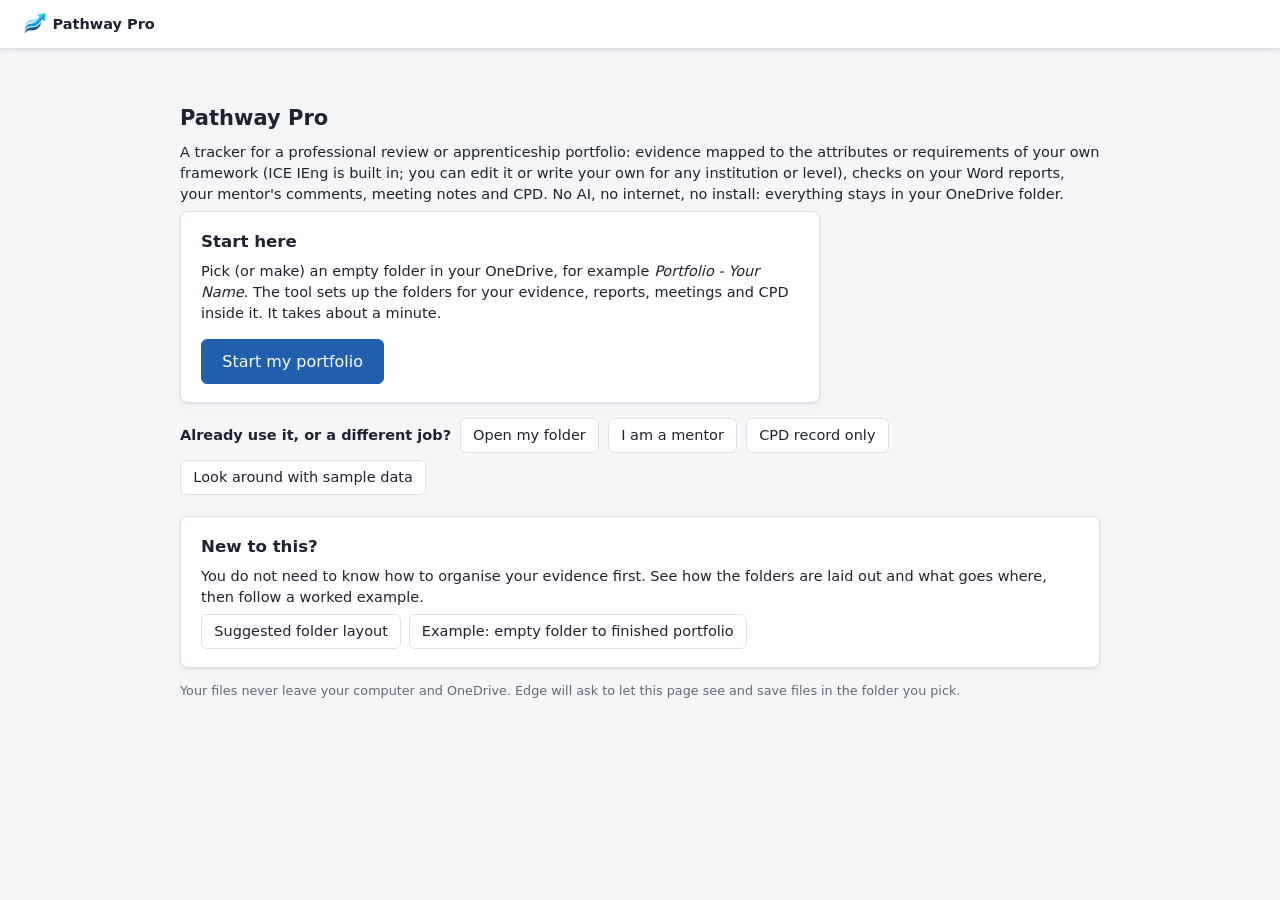
==== commit dd2f3e81: "Reuse folders people already have; add the Pathway Pro logo - Existing folders with similar names (p" ====
--- a/index.html
+++ b/index.html
@@ -4,7 +4,8 @@
 <meta charset="utf-8">
 <meta name="viewport" content="width=device-width, initial-scale=1">
 <title>Pathway Pro</title>
-<!-- Pathway Pro 2026-11-19: a tracker for a professional review portfolio and CPD. One file, no install, no internet,
+<link rel="icon" type="image/png" href="[data-uri]">
+<!-- Pathway Pro 2026-11-21: a tracker for a professional review portfolio and CPD. One file, no install, no internet,
      no AI. Open in Microsoft Edge or Google Chrome. Source and licence notes: see "How to use Pathway Pro". -->
 <style>
 :root {
@@ -44,6 +45,7 @@
 header.top { position: sticky; top: 0; z-index: 20; background: var(--panel); border-bottom: 1px solid var(--line); box-shadow: var(--shadow); }
 header.top .bar { display: flex; align-items: center; gap: .25rem; padding: 0 24px; min-height: 48px; flex-wrap: wrap; }
 header.top .brand { display: inline-block; padding: .55rem 0; min-height: 24px; font-weight: 700; margin-right: .8rem; color: var(--ink); white-space: nowrap; }
+header.top .brand .logo { vertical-align: -5px; margin-right: .45rem; }
 header.top .brand small { font-weight: 400; color: var(--muted); margin-left: .4rem; }
 nav.tabs { display: flex; gap: 2px; flex-wrap: wrap; }
 nav.tabs a { padding: .75rem .7rem .65rem; color: var(--muted); border-bottom: 3px solid transparent; white-space: nowrap; }
@@ -374,7 +376,7 @@
 
 const IPD_DATA = {"cm":[{"num":"1","title":"PROFESSIONAL STANDARDS AND ENGINEERING RESPONSIBILITY","level":"Knowledge","intro":"This objective is intended to demonstrate knowledge of professional conduct, a commitment to continuous professional development and engagement with the Institution and wider industry.","must":["the structure and purpose of the Institution of Structural Engineers, together with an awareness of the Institution’s Code of Conduct","an involvement in Institution affairs appropriate to their individual circumstances and location","the limits of their technical competency in recognising complexity in problems and solution methods","the importance of sharing knowledge and data across the industry","the importance of CPD, the Institution requirements for CPD and a record of appropriate training","their need to plan for an ongoing commitment to CPD","being supportive of the needs and concerns of others, especially where this relates to diversity and inclusion","the ethical issues that could arise in their role and how they should carry out their responsibilities in an ethical manner"]},{"num":"2","title":"COMMUNICATION","level":"Ability","intro":"This objective is intended to demonstrate candidates have an ability to communicate effectively in a variety of situations and demonstrate appropriate interpersonal skills.","must":["produce appropriate drawings, sketches, or models (physical or digital) to communicate ideas","produce formal reports","produce both formal and informal communications appropriately","communicate verbally and demonstrate effective inter -personal skills","prepare and deliver presentations","produce documents suitable for a variety of appropriate audiences","create, maintain, and enhance productive working relationships, and resolve conflicts.","evaluate and provide positive critical feedback on the work of others","exchanging information and providing advice to technical and non -technical colleagues"]},{"num":"3","title":"CONCEPT CREATION AND DESIGN","level":"Ability","intro":"This objective is intended to demonstrate a candidate’s skills around producing structural solutions in response to a brief. This would account for key aspects of a structural engineer’s skillset such as designing for safety, carbon, durability, reuse, aes thetics, and cost.","must":["understanding and interrogating the brief to identify possible solutions","producing and comparing a variety of options to a single brief","determining appropriate loading and design criteria","designing load transfer and stability systems, both superstructure and substructure","considering robustness and accidental actions including fire","estimating and communicating the embodied carbon (both upfront and whole life) in the structure as part of the decision -making process, and minimising this as far as possible","consideration of construction issues (e.g., detailing, constructability, phasing, site constraints)","driving collaboration across the project team through an appreciation of wider objectives","coordinating the structural design with other disciplines (e.g., civils, drainage, facades)"]},{"num":"4","title":"ANALYSIS AND SIZING","level":"Ability","intro":"This objective is intended to demonstrate an understanding of structural behaviour and the ability to assess behaviour using appropriate methods of analysis. This objective is also intended to demonstrate competency of interpreting that analysis and using it to size structural elements and details, using the minimum amount of necessary material.","must":["Analysis: understanding structural behaviour at all scales, from a single element to an entire frame","Analysis: using the appropriate analysis tools for each purpose (e.g., hand calcs and models to the appropriate level of detail)","Analysis: using suitable modelling assumptions for each purpose","Analysis: applying appropriate design criteria including loading, utilisation targets, serviceability, and user comfort (e.g., vibration)","Analysis: understanding the limitations of the model and its outputs (approximations, simplifications, etc)","Analysis: verifying results through hand checks, simple approximation, and engineering judgement","Analysis: validation and verification of analysis or design methods","Analysis: identification of limitations in analysis and/or design methods either in terms of accuracy or capability","Sizing and detailing: sizing structures to minimise material usage within the agreed design criteria (e.g., strength, stiffness, durability/maintenance, buildability, etc.)","Sizing and detailing: designing structural details such as connections and reinforcement to the appropriate level of detail at each stage of design","Sizing and detailing: determining and utilising the capacity of existing structures and components through collection and analysis of appropriate information or data where relevant","Sizing and detailing: using appropriate standards, codes of practice, specifications, Institution publications, technical agency publications, bulletins, reports, commercial and relevant publications from other professional institutions etc., and applying the requirements or re commendations of these documents within specification or design criteria"]},{"num":"5","title":"MATERIALS","level":"Ability","intro":"This objective is intended to demonstrate an in -depth understanding of the structural materials used in the candidate’s work, along with an ability to specify and coordinate the use of such materials.","must":["the behaviour and structural properties (including strength, stiffness, ductility, and directionality) for different materials and their common grades/subgrades, and how these impact design and detailing requirements","the effects on carbon emissions related to production methods, material sourcing and supply chains","durability requirements","detailing requirements, including an appreciation of how these affect end -of-life disassembly and reuse","movement behaviour including creep, drying, and thermal movement Whilst candidates often choose to specialise in one or two materials (and thus will have developed an ability in determining their behaviour) they must still have some knowledge of the carbon credentials, availability, behaviour, cost, manufacture, princip al engineering properties and potential applications of a wider range of construction materials."]},{"num":"6","title":"SUSTAINABILITY","level":"Experience","intro":"This objective is intended to demonstrate experience in applying structural engineering in a way that minimises (and ultimately, reverses) negative environmental impacts whilst maximising societal benefit.","must":["communicating the environmental impact of a structural design to the design and client team","questioning the brief to reduce negative impacts whilst achieving the client’s desired outcomes","advocating for reuse and ‘build less’ design approaches","considering wider sustainability aspects within their work"]},{"num":"7","title":"CONSTRUCTION","level":"Experience","intro":"This objective is intended to demonstrate a candidate’s experience of the practical process to convert design work into completed structures and should demonstrate that they are able to contribute to this in a meaningful way. Practical experience of site c onditions and working practices is essential to the safe design and specification of projects.","must":["construction techniques, construction plant and machinery","designing, specifying, or reviewing temporary systems","reviewing construction programmes and construction sequencing","reviewing or producing fabrication or shop drawings","erection methodologies","identification and correction of potential errors","how their observations of construction/fabrication have informed their approach to design/buildability"]},{"num":"8","title":"HEALTH, SAFETY AND RISK MANAGEMENT","level":"Experience","intro":"This objective is intended to demonstrate a candidate’s experience in meeting health and safety requirements and legislation.","must":["using appropriate health and safety standards","engagement with CROSS (Collaborative Reporting for Safer Structures) https://www.cross -safety.org/uk","reviewing and applying learning from CROSS publications","producing risk and hazard assessments","designing out risk","safety on construction sites"]},{"num":"9","title":"MANAGEMENT","level":"Experience","intro":"This objective is intended to demonstrate a candidate’s experience of management skills for programming and control.","must":["management of individuals, teams, and data/information","leadership","programming and project control","interdisciplinary/inter team liaison and interface management","working within a quality management system","contributing to and working within a quality plan"]},{"num":"10","title":"COMMERCIAL AND LEGAL","level":"Knowledge","intro":"This objective is intended to demonstrate a candidate’s knowledge of commercial, financial, contractual, and legal matters relevant to the country and industry in which they work.","must":["commercial pressures within the construction industry including the effects of national and international current affairs on costs","the methods of calculating construction costs including estimating and monitoring the cost of design work","sensitivity of cost variations in construction techniques","relevant forms of contract used in projects for which they are involved, for both design and construction","the procurement routes relevant to the work in which they are involved and appropriate procurement issues including dispute resolution","statutory legislation, negligence/liability laws, health, and safety legislation","decarbonisation and sustainability legislation","contract law"]}],"im":[{"num":"1","title":"PROFESSIONAL STANDARDS AND ENGINEERING RESPONSIBILITY","level":"Knowledge","intro":"This objective is intended to demonstrate knowledge of professional conduct, a commitment to continuous professional development and engagement with the Institution and wider industry.","must":["the structure and purpose of the Institution of Structural Engineers, together with an awareness of the Institution’s Code of Conduct.","an involvement in Institution affairs appropriate to their individual circumstances and location.","the limits of their technical competency in recognising complexity in problems and solution methods.","the importance of CPD, the Institution requirements for CPD and a record of appropriate training.","their need to plan for an ongoing commitment to CPD.","being supportive of the needs and concerns of others, especially where this relates to diversity and inclusion.","the ethical issues that may arise in their role and how they should carry out their responsibilities in an ethical manner."]},{"num":"2","title":"COMMUNICATION","level":"Ability","intro":"This objective is intended to demonstrate candidates have an ability to communicate effectively in a variety of situations and demonstrate appropriate interpersonal skills.","must":["produce appropriate drawings, sketches, or models (physical or digital) to communicate ideas.","produce formal reports.","produce both formal and informal communications appropriately.","communicate verbally and demonstrate effective inter-personal skills.","prepare and deliver presentations.","produce documents suitable for a variety of appropriate audiences.","create, maintain and enhance productive working relationships, and resolve conflicts.","evaluate and provide positive critical feedback on the work of others.","exchange information and provide advice to technical and non-technical colleagues."]},{"num":"3","title":"CONCEPT CREATION AND DESIGN","level":"Experience","intro":"This objective is intended to demonstrate a candidate’s experience of producing structural solutions in response to a brief. This would account for key aspects of a structural engineer’s skillset such as designing for safety, carbon, durability, reuse, aesthetics and cost.","must":["understanding and interrogating the brief to identify possible solutions","producing and comparing a variety of options to a single brief","determining appropriate loading and design criteria","designing load transfer and stability systems, both superstructure and substructure","considering robustness and accidental actions including fire","estimating and communicating the embodied carbon (both upfront and whole-life) in the structure as part of the decision making process, and minimising this as far as possible","considering construction issues (e.g. detailing, constructability, phasing, site constraints)","driving collaboration across the project team through an appreciation of wider objectives","coordinating the structural design with other disciplines (e.g. civils, drainage, facades)"]},{"num":"4","title":"ANALYSIS AND SIZING","level":"Ability","intro":"This objective is intended to demonstrate an understanding of structural behaviour and the ability to assess behaviour using appropriate methods of analysis. This objective is also intended to demonstrate competency of interpreting that analysis and using it to size structural elements and details, using the minimum amount of necessary material.","must":["Analysis: understanding structural behaviour at all scales, from a single element to an entire frame","Analysis: using the appropriate analysis tools for each purpose (e.g. hand calcs and models to the appropriate level of detail)","Analysis: using suitable modelling assumptions for each purpose","Analysis: applying appropriate design criteria including loading, utilisation targets, serviceability and user comfort (e.g. vibration)","Analysis: understanding the limitations of the model and its outputs (approximations, simplifications, etc)","Analysis: verifying results through hand checks, simple approximation, and engineering judgement validation and verification of analysis or design methods","Analysis: identification of limitations in analysis and/or design methods either in terms of accuracy or capability","Sizing and detailing: sizing structures to minimise material usage within the agreed design criteria (eg. strength, stiffness, durability/maintenance, buildability, etc.)","Sizing and detailing: designing structural details such as connections and reinforcement to the appropriate level of detail at each stage of design","Sizing and detailing: contributing to the determination and utilisation of the capacity of existing structures and components through collection and analysis of appropriate information or data where relevant","Sizing and detailing: using appropriate standards, codes of practice, specifications, Institution publications, technical agency publications, bulletins, reports, commercial and relevant publications from other professional institutions etc., and applying the requirements or recommendations of these documents within specification or design criteria"]},{"num":"5","title":"MATERIALS","level":"Ability","intro":"This objective is intended to demonstrate an in-depth understanding of the structural materials used in the candidate’s work, along with an ability to specify and coordinate the use of such materials.","must":["The behaviour and structural properties (including strength, stiffness, ductility, and directionality) for different materials and their common grades/subgrades; and how these impact design and detailing requirements.","The effects on carbon emissions related to production methods, material sourcing and supply chains.","Durability requirements.","Detailing requirements, including an appreciation of how these affect end-of-life disassembly and reuse.","Movement behaviour including creep, drying, and thermal movement. Whilst the candidate often chooses to specialise in one or two materials (and thus have developed an ability in determining their behaviour) they must still have some knowledge of the carbon credentials, availability, behaviour, cost, manufacture, principal engineering properties and potential applications of a wider range of construction materials."]},{"num":"6","title":"SUSTAINABILITY","level":"Experience","intro":"This objective is intended to demonstrate experience in applying structural engineering in a way that minimises (and ultimately, reverses) negative environmental impacts whilst maximising societal benefit.","must":["communicating the impact of a structural design to the design and client team","contributing to questioning the brief to reduce negative impacts whilst achieving the client’s desired outcomes.","contributing to advocating for reuse and ‘build less’ design approaches.","considering the wider sustainability aspects within their work."]},{"num":"7","title":"CONSTRUCTION","level":"Experience","intro":"This objective is intended to demonstrate a candidate’s experience of the practical process to convert design work into completed structures and should demonstrate that they are able to contribute to this in a meaningful way. Practical experience of site conditions and working practices is essential to the safe design and specification of projects.","must":["construction techniques, construction plant and machinery.","designing, specifying, or reviewing temporary systems.","reviewing construction programmes and construction sequencing.","reviewing or producing fabrication or shop drawings.","erection methodologies","identification and correction of potential errors","how their observations of construction/fabrication have informed their approach to design/buildability"]},{"num":"8","title":"HEALTH, SAFETY AND RISK MANAGEMENT","level":"Experience","intro":"This objective is intended to demonstrate a candidate’s experience in meeting health and safety requirements and legislation.","must":["using appropriate health and safety standards","engagement with CROSS (Collaborative Reporting for Safer Structures) https://www.cross-safety.org/uk","reviewing and applying learning from CROSS publications","producing risk and hazard assessments","designing out risk","safety on construction sites"]},{"num":"9","title":"MANAGEMENT","level":"Experience","intro":"This objective is intended to demonstrate a candidate’s experience of management skills for programming and control.","must":["management of individuals, teams, and data/information","leadership at an appropriate level","programming and project control","interdisciplinary/inter team liaison and interface management","working within a quality management system","contributing to and working within a quality plan"]},{"num":"10","title":"COMMERCIAL AND LEGAL","level":"Knowledge","intro":"This objective is intended to demonstrate a candidate’s knowledge of commercial, financial, contractual, and legal matters relevant to the country and industry in which they work.","must":["commercial pressures within the construction industry including the effects of national and international current affairs on costs","the methods of calculating construction costs including estimating and monitoring the cost of design work","sensitivity of cost variations in construction techniques","relevant forms of contract used in projects for which they are involved, for both design and construction","the procurement routes relevant to the work in which they are involved and appropriate procurement issues including dispute resolution","competitive tendering","statutory legislation, negligence/liability laws, health, and safety legislation","decarbonisation and sustainability legislation","contract law"]}],"tm":[{"num":"1","title":"PROFESSIONAL STANDARDS AND ENGINEERING RESPONSIBILITY","level":"Knowledge","intro":"This objective is intended to demonstrate knowledge of professional conduct, a commitment to continuous professional development and engagement with the Institution and wider industry.","must":["the structure and purpose of the Institution of Structural Engineers, together with an awareness of the Institution’s Code of Conduct","an involvement in Institution affairs appropriate to their individual circumstances and location","the limits of their technical competency in recognising complexity in problems and solution methods","the importance of sharing knowledge and data across the industry","the importance of CPD, the Institution requirements for CPD and a record of appropriate training","their need to plan for an ongoing commitment to CPD","being supportive of the needs and concerns of others, especially where this relates to diversity and inclusion","the ethical issues that may arise in their role and how they should carry out their responsibilities in an ethical manner"]},{"num":"2","title":"COMMUNICATION","level":"Ability","intro":"This objective is intended to demonstrate candidates have an ability to communicate effectively in a variety of situations and demonstrate appropriate interpersonal skills.","must":["produce appropriate drawings, sketches, or 3D models (physical or digital) to communicate ideas","contribute to the production of formal reports","produce both formal and informal communications appropriately","communicate verbally and demonstrate effective inter -personal skills","prepare and deliver presentations","produce documents suitable for a variety of appropriate audiences","create, maintain and enhance productive working relationships, and resolve conflicts","evaluate and provide positive critical feedback on the work of others","exchang e information and provid e advice to technical and non -technical colleagues"]},{"num":"3","title":"CONCEPT CREATION AND DESIGN","level":"Appreciation","intro":"This objective is intended to demonstrate an appreciation of the process of concept creation and design. This would include designing for safety, carbon, durability, reuse aesthetics and cost .","must":["the assessment of the brief to identify possible solutions","determining appropriate loading and design criteria","establishing load paths and stability systems","considering robustness and accidental actions, including fire","the process to estimate embodied carbon","the way construction issues impact on design choices","collaboration and coordination with other disciplines"]},{"num":"4","title":"DESIGN AND ANALYSIS","level":"Knowledge","intro":"This objective is intended to demonstrate knowledge of the processes involved in the analysis and design of structures .","must":["the processes involved with the design of individual components in at least one primary structural material (i.e. derivation of forces/stresses/deflections and maintaining equilibrium)","the application of appropriate loading criteria","the use of appropriate design standards, codes of practice etc","the elements within a structure which determine overall stability, robustness and structural integrity","limits of the structural model and its outputs (approximations, simplifications etc)","the verification of analysis using hand checks, simple approximation and engineering judgment"]},{"num":"5","title":"MATERIALS","level":"Knowledge","intro":"This objective is intended to demonstrate knowledge of how materials are specified and incorporated into the structure.","must":["the behaviour and structural properties (including strength, stiffness, ductility, and directionality) for different materials and their common grades/subgrades; and how these impact design and detailing requirements","the effects on carbon emissions related to production methods, material sourcing and supply chains","durability requirements","detailing requirements, including an appreciation of how these affect end -of-life disassembly and reuse","movement behaviour including creep, drying, and thermal movement. Whilst candidates often choose to specialise in one or two materials (and thus will have developed knowledge in determining their behaviour) they must still have some appreciation of the carbon credentials, availability, behaviour, cost, manufacture, princ ipal engineering properties and potential applications of a wider range of construction materials."]},{"num":"6","title":"SUSTAINABILITY","level":"Knowledge","intro":"This objective is intended to demonstrate knowledge in applying structural engineering in a way that minimises (and ultimately, reverses) negative environmental impacts whilst maximising societal benefit .","must":["contributing to the communication of the impact of a structural design within the context of climate and biodiversity issues.","contributing to the questioning of the brief to reduce negative impacts whilst achieving the client’s desired outcomes.","working with the wider design team to reduce the overall project carbon.","considering wider sustainability aspects within their work"]},{"num":"7","title":"CONSTRUCTION","level":"Experience","intro":"This objective is intended to demonstrate candidate’s experience of the practical process to convert design work into completed structures and should demonstrate that they are able to contribute to this in a meaningful way. Practical experience of site con ditions and working practices is essential to the safe design and specification of projects.","must":["construction sites . This may include site visits, undertaking surveys, visiting fabrication/manufacturing locations, responding to site queries, communicating sequence and buildability matter s","construction techniques, construction plant and machinery","reviewing temporary support systems","reviewing construction programmes and construction sequencing","reviewing or producing fabrication or shop drawings","erection methodologies","identification and correction of potential errors","how their observations of construction/fabrication has informed their approach to design/buildability"]},{"num":"8","title":"HEALTH       AND SAFETY","level":"Knowledge","intro":"This objective is intended to demonstrate a candidate’s knowledge of meeting health and safety requirements and legislation.","must":["using appropriate health and safety standards","reviewing CROSS (Collaborative Reporting for Safer Structures) publications","communicating risk and hazard assessments","designing out risk","safety on construction/fabrication sites"]},{"num":"9","title":"MANAGEMENT","level":"Knowledge","intro":"This objective is intended to demonstrate a candidate’s knowledge of management skills and responsibility.","must":["contributing to the management of individuals/self and/or teams and data/information","cooperation with team leadership and management","programming and project control.","interdisciplinary/inter team liaison and interface management."]},{"num":"10","title":"COMMERCIAL","level":"Appreciation","intro":"This objective is intended to demonstrate a candidate’s appreciation of commercial, financial, and contractual matters relevant to the country and industry in which they work.","must":["commercial pressures within the construction industry, including the effects of national and international current affairs on the costs.","the methods of calculating construction costs, including estimating and monitoring the cost of design work.","sensitivity of cost variations in construction techniques.","relevant forms of contract used in projects for which they are involved, for both design and construction.","the procurement routes relevant to the work in which they are involved and the impact on their scope of work","the role of the expert witness In preparing their Summary Report Forms the candidate should be prepared to discuss their understanding of commercial matters and how they have affected the projects they have worked on."]},{"num":"11","title":"TECHNOLOGY, DOCUMENTATION & PROCESS","level":"Ability","intro":"This objective is intended to demonstrate ability in the production, control and management of engineering documentation and systems.","must":["the production of general arrangement drawings","the creation of detail drawings showing the interface between components and materials","the coordination of details and information received from other parts of the design team with the structural information","the control and documentation of information received from and issued to third parties","the use of standard procedures and drawing standards, either company specific or based on industry standards","the production of appropriate schedules (such as bar bending schedules, lintel schedules, beams schedules, pile schedules, material take offs for use in pricing or embodied carbon calculations)","the communication of risks and hazards","the implementation of and compliance with Project Quality Plans"]}]};
 
-const TOOL_VERSION = "2026-11-19";
+const TOOL_VERSION = "2026-11-21";
 
 // ICE IEng sub-attributes and apprenticeship KSBs, from "IEng Attributes and KSB List.xlsx".
 const REF = {"attributes":[{"id":"1a","group":1,"group_title":"Knowledge and Understanding of Engineering","text":"Maintain and extend knowledge of engineering theory and practice, and how technology assists its application."},{"id":"1b","group":1,"group_title":"Knowledge and Understanding of Engineering","text":"Solve engineering problems using a sound theoretical approach, based on evidence, and contribute to continuous improvement."},{"id":"2a","group":2,"group_title":"Technical and practical application of engineering","text":"Identify, review and select techniques, procedures and methods to undertake engineering tasks."},{"id":"2b","group":2,"group_title":"Technical and practical application of engineering","text":"Contribute to the design and development of engineering solutions"},{"id":"2c","group":2,"group_title":"Technical and practical application of engineering","text":"Implement engineering solutions, and evaluate their effectiveness in the context of the whole project life cycle."},{"id":"3a","group":3,"group_title":"Management and leadership","text":"Plan the work and resources needed to enable effective implementation of engineering tasks and projects."},{"id":"3b","group":3,"group_title":"Management and leadership","text":"Manage the planning and organisation of tasks and resources."},{"id":"3c","group":3,"group_title":"Management and leadership","text":"Assist others to meet changing technical and managerial needs."},{"id":"3d","group":3,"group_title":"Management and leadership","text":"Manage teams or technical specialisms."},{"id":"3e","group":3,"group_title":"Management and leadership","text":"Manage quality processes and contribute to quality improvements."},{"id":"4a","group":4,"group_title":"Independent judgement and responsibility","text":"Identify the limits of personal knowledge and skills."},{"id":"4b","group":4,"group_title":"Independent judgement and responsibility","text":"Exercise sound independent engineering judgement and take responsibility."},{"id":"5a","group":5,"group_title":"Commercial ability","text":"Manage, prepare and control costs/budgets of engineering tasks or projects."},{"id":"5b","group":5,"group_title":"Commercial ability","text":"Use sound knowledge of statutory and commercial frameworks within their own area of responsibility and have an appreciation of other commercial arrangements."},{"id":"6a","group":6,"group_title":"Health, safety and welfare","text":"Demonstrate a sound knowledge of legislation, hazards and safe systems of work."},{"id":"6b","group":6,"group_title":"Health, safety and welfare","text":"Manage risks"},{"id":"6c","group":6,"group_title":"Health, safety and welfare","text":"Manage health, safety and welfare within their own area of responsibility. Contribute to improvements in health, safety and welfare."},{"id":"7a","group":7,"group_title":"Sustainable development","text":"Understand the principles of sustainable development and apply them in work."},{"id":"7b","group":7,"group_title":"Sustainable development","text":"Manage engineering activities that contribute to sustainable development and the United Nations’ Sustainable Development Goals (UNSDGs)."},{"id":"8a","group":8,"group_title":"Interpersonal skills and communication","text":"Communicate well with others at all levels including effective use of English, orally and in writing."},{"id":"8b","group":8,"group_title":"Interpersonal skills and communication","text":"Discuss ideas and plans competently and with confidence."},{"id":"8c","group":8,"group_title":"Interpersonal skills and communication","text":"Demonstrate effective personal and social skills."},{"id":"8d","group":8,"group_title":"Interpersonal skills and communication","text":"Demonstrate awareness of diversity and inclusion."},{"id":"9a","group":9,"group_title":"Professional commitment","text":"Understand and comply with the ICE Code of Conduct."},{"id":"9b","group":9,"group_title":"Professional commitment","text":"Plan, carry out and record Continuing Professional Development (CPD) necessary to maintain and enhance competence in their own area of practice."},{"id":"9c","group":9,"group_title":"Professional commitment","text":"Engage with ICE activities."},{"id":"9d","group":9,"group_title":"Professional commitment","text":"Demonstration of appropriate professional standards, recognising obligations to society, the profession and the environment."},{"id":"9e","group":9,"group_title":"Professional commitment","text":"Understand the ethical issues that may arise in their role and carry out their responsibilities in an ethical manner."}],"ksbs":[{"id":"K1","kind":"Knowledge","text":"The principles and techniques used to evaluate the impact of civil engineering infrastructure on society and the environment taking account business, client and end user needs in its construction, management and use. This includes the importance of the tools used to measure welfare, health, safety, and sustainability.","attributes":["2a"]},{"id":"K2","kind":"Knowledge","text":"The mathematical, scientific and engineering principles, methods and modelling that underpin the design and construction of civil engineering infrastructure. This will include understanding structural and ground responses, properties of materials and their predicted behaviour as part of integrated systems.","attributes":["1a","1b"]},{"id":"K3","kind":"Knowledge","text":"The use and validation of digital solutions to model, evaluate, design, test. Build and manage civil engineering infrastructure refining as required and applied to integrated solutions.","attributes":["1b","2a"]},{"id":"K4","kind":"Knowledge","text":"A range of research techniques used to develop innovative solutions to civil engineering problems and the use of current and emerging technologies and products.","attributes":["1b","2a"]},{"id":"K5","kind":"Knowledge","text":"The design and quality standards, codes of practice, legal and regulatory frameworks, such as those of asset owners and regulatory bodies, that govern the life cycle of civil engineering infrastructure","attributes":["2a","2b"]},{"id":"K6","kind":"Knowledge","text":"The principles and techniques of effective project management including resources, cost management and risk assessment.","attributes":["3a","3b","5a"]},{"id":"K7","kind":"Knowledge","text":"How to manage teams and develop staff to meet changing technical and managerial needs.","attributes":["3c"]},{"id":"K8","kind":"Knowledge","text":"How to communicate effectively and provide guidance to others through design models, calculations, reports, drawings, specifications, presentations, digital media, and discussions with those both inside and outside the industry.","attributes":["8a"]},{"id":"K9","kind":"Knowledge","text":"The professional and ethical codes of conduct and associated responsibilities as set out by the relevant professional engineering institution.","attributes":["9a","9d"]},{"id":"S1","kind":"Skill","text":"Evaluate the impact of civil engineering infrastructure on society and the environment taking account of business, client and end user needs in its construction, management and use.","attributes":["2b","7b"]},{"id":"S2","kind":"Skill","text":"Proactively consider welfare, health, safety, and sustainability in the life cycle of civil engineering infrastructure using tools such as CEEQUAL and environmental impact assessments","attributes":["6a","6b","6c","7a"]},{"id":"S3","kind":"Skill","text":"Apply mathematical, scientific and engineering principles, methods and modelling to the design and construction of civil engineering infrastructure.","attributes":["1a","1b"]},{"id":"S4","kind":"Skill","text":"Use and validate digital solutions to model, evaluate, design, test, build and manage civil engineering infrastructure defining engineering and other constraints, identifying risks and how these may be resolved through design.","attributes":["2a","2b"]},{"id":"S5","kind":"Skill","text":"Develop innovative, safe, technical solutions to civil engineering problems through the use of research techniques, market intelligence and best practice.","attributes":["2a","2b"]},{"id":"S6","kind":"Skill","text":"Interpret and apply design and quality standards including codes of practice, legal and regulatory frameworks, in the development of civil engineering solutions, the determination of construction methods and the technical aspects of site activities.","attributes":["2b","3d"]},{"id":"S7","kind":"Skill","text":"Manage and apply safe systems of work including taking responsibility for own obligations for health, safety, and welfare issues, assessing and controlling risk, working with health, safety and welfare legislation and best practice.","attributes":["6a","6b","6c"]},{"id":"S8","kind":"Skill","text":"Manage the planning, budgeting and organisation of tasks, people and resources through the use of appropriate management systems, working to agreed quality standards, project programme and budget, within legal contractual and statutory requirements.","attributes":["5a","5b"]},{"id":"S9","kind":"Skill","text":"Manage teams and develop staff to meet changing technical and managerial needs.","attributes":["3c"]},{"id":"S10","kind":"Skill","text":"Communicate effectively and provide guidance to others through design models, calculations, reports, drawings, specifications, presentations, digital media, and discussions with those both inside and outside the industry.","attributes":["8a","8b"]},{"id":"S11","kind":"Skill","text":"Carry out and record the continuing professional development necessary to maintain and enhance knowledge and competence as a civil engineer.","attributes":["9b"]},{"id":"B1","kind":"Behaviour","text":"Be aware of the needs and concerns of others, especially in relation to diversity and equality.","attributes":["8c","8d"]},{"id":"B2","kind":"Behaviour","text":"Demonstrate reliability, integrity, and respect for confidentiality.","attributes":["9e"]},{"id":"B3","kind":"Behaviour","text":"Demonstrate confidence and flexibility in dealing with new and changing interpersonal situations","attributes":["8c","8d"]},{"id":"B4","kind":"Behaviour","text":"Be conscious of the need to create, maintain and enhance productive working relationships.","attributes":["3c","8c"]},{"id":"B5","kind":"Behaviour","text":"Demonstrate a strong commitment to health, safety and welfare","attributes":["6c"]},{"id":"B6","kind":"Behaviour","text":"Demonstrate a personal commitment to professional and ethical standards, recognising your obligations to society, the profession and the environment.","attributes":["9a","9e"]},{"id":"B7","kind":"Behaviour","text":"Demonstrate self-awareness of knowledge and skills and only undertake work that you are competent to do.","attributes":["4a","4b"]},{"id":"B8","kind":"Behaviour","text":"Reflect on their personal development needs and place a strong emphasis on addressing them.","attributes":["9b"]}]};
@@ -1132,6 +1134,7 @@
 let HEADING_RE = /$^/, SUB_LC = {};
 let LABEL = { attr: 'Attributes', ksb: 'KSBs', item: 'sub-attribute', items: 'sub-attributes' };
 let FRAMEWORK = null;
+let FOLDER_MAP = null;   // folders the person already had, used instead of the default names (see adoptFolders)
 const DEFAULT_FOLDERS = { ...FOLDERS };
 const DEFAULT_CATEGORIES = EVIDENCE_CATEGORIES.slice();
 
@@ -1290,16 +1293,110 @@
   const ids = SUBS.map((a) => a.id).sort((x, y) => y.length - x.length).map(escRe);
   HEADING_RE = ids.length ? new RegExp(`^\\s*(${ids.join('|')})\\s*[–—\\-:.)]\\s*(.*)$`, 'i') : /$^/;
   LABEL = { attr: (fw.labels && fw.labels.attr) || 'Attributes', ksb: (fw.labels && fw.labels.ksb) || 'KSBs', ...itemLabels(fw.labels) };
-  Object.assign(FOLDERS, DEFAULT_FOLDERS, fw.folders || {});
-  EVIDENCE_CATEGORIES = (fw.evidenceFolders || []).slice();
+  Object.assign(FOLDERS, DEFAULT_FOLDERS, fw.folders || {}, (FOLDER_MAP && FOLDER_MAP.folders) || {});
+  const ev = (FOLDER_MAP && FOLDER_MAP.evidence) || {};
+  EVIDENCE_CATEGORIES = (fw.evidenceFolders || []).map((c) => ev[c] || c);
   S.prr = S.demo ? demoPrr() : {};   // parsed reports depend on the requirement ids: read them again
 }
 const subIdFromHeading = (text) => SUB_LC[String(text).toLowerCase()] || '';
 applyFramework(null);
 
-// Make the folders in the person's OneDrive folder, including one per kind of evidence.
+// ---------- using folders the person already has ----------
+// Someone may have made their folders before using the tool, with slightly different names
+// ("4 - Feedback Compliance and Status", "1 - Modelling Snaps - MO"). Rather than make a second set, the tool
+// uses theirs: FOLDER_MAP (saved in the portfolio data as folderMap) maps a folder setting to the existing name.
+// Words of a folder name compared loosely: no leading number, no punctuation, no plural s, no double letters.
+const looseWords = (s) => String(s).toLowerCase().replace(/^\s*\d+\s*[-–—._)]*\s*/, '').split(/[^a-z0-9]+/).filter(Boolean)
+  .map((w) => (w.length > 3 ? w.replace(/s$/, '') : w).replace(/(.)\1+/g, '$1'));
+const loose = (s) => looseWords(s).join(' ');
+const withoutCode = (s) => String(s).replace(/\s*-\s*[A-Z]{2,3}\s*$/, '');
+const FOLDER_WORDS = { prr: ['report', 'prr'], matrix: ['matrix'], evidence: ['evidence'], feedback: ['feedback', 'compliance'], meetings: ['meeting', 'minutes'], cpd: ['cpd'], exports: ['export'] };
+
+// Which existing name (of `names`) is the one meant by `want`, or '' if none or more than one fits.
+// `byNumber`: last resort for a kind of evidence, the same leading number when both names end in a code.
+function matchFolder(want, names, key, byNumber = false) {
+  const one = (xs) => (xs.length === 1 ? xs[0] : '');
+  const same = one(names.filter((n) => loose(n) === loose(want)));
+  if (same) return same;
+  if (key) {   // a top folder: by its keywords
+    const kw = FOLDER_WORDS[key].map(loose);
+    return one(names.filter((n) => {
+      const w = looseWords(n);
+      if (key === 'evidence' && w.includes('matrix')) return false;
+      if (key === 'prr' && (w.includes('feedback') || w.includes('deliverable'))) return false;
+      return w.some((x) => kw.some((k) => x.startsWith(k)));
+    }));
+  }
+  const code = categoryPrefix(want);   // a kind of evidence: by its code, then by its name
+  if (code) { const byCode = one(names.filter((n) => categoryPrefix(n) === code)); if (byCode) return byCode; }
+  const name = loose(withoutCode(want));
+  const byName = one(names.filter((n) => loose(withoutCode(n)) === name));
+  if (byName) return byName;
+  const first = looseWords(withoutCode(want))[0] || '';
+  const byFirst = first.length >= 4 ? one(names.filter((n) => (looseWords(withoutCode(n))[0] || '') === first)) : '';
+  if (byFirst || !byNumber || !code) return byFirst;
+  const num = (s) => (/^\s*(\d+)\s*[-–—._)]/.exec(s) || [])[1];
+  return num(want) ? one(names.filter((n) => num(n) === num(want) && categoryPrefix(n))) : '';
+}
+
+async function folderNames(dir) {
+  const out = [];
+  try { for await (const [name, h] of dir.entries()) if (h.kind === 'directory' && !IGNORE.test(name) && name !== DATA_DIR) out.push(name); } catch (_) { /* not there */ }
+  return out;
+}
+async function hasFiles(dir) {
+  for await (const [name, h] of dir.entries()) {
+    if (IGNORE.test(name)) continue;
+    if (h.kind === 'file' || await hasFiles(h)) return true;
+  }
+  return false;
+}
+async function emptyFolder(dir, path) {
+  try { return !(await hasFiles(await subDir(dir, path))); } catch (_) { return true; }
+}
+
+// Point each folder setting at a folder the person already has, when the configured one is missing (or is an
+// empty copy the tool made next to theirs). Returns lines like "Feedback → 4 - Feedback Compliance and Status".
+async function adoptFolders(dir, mode) {
+  if (S.demo || !dir || !canEdit() || !P()) return [];
+  const map = { folders: { ...((FOLDER_MAP && FOLDER_MAP.folders) || {}) }, evidence: { ...((FOLDER_MAP && FOLDER_MAP.evidence) || {}) } };
+  const changed = [];
+  const pick = async (base, want, names, taken, key, byNumber) => {
+    if (names.includes(want) && !(await emptyFolder(dir, base + want))) return '';
+    const n = matchFolder(want, names.filter((x) => x !== want && !taken.has(x)), key, byNumber);
+    if (!n || (names.includes(want) && await emptyFolder(dir, base + n))) return '';
+    return n;
+  };
+  const top = await folderNames(dir);
+  const keys = mode === 'cpd' ? ['cpd', 'exports'] : Object.keys(DEFAULT_FOLDERS);
+  const takenTop = new Set(keys.map((k) => FOLDERS[k]).filter((f) => top.includes(f)));
+  for (const k of keys) {
+    const n = await pick('', FOLDERS[k], top, takenTop, k);
+    if (n) { map.folders[k] = n; takenTop.add(n); changed.push(`${FOLDER_LABELS[k]} → ${n}`); FOLDERS[k] = n; }
+  }
+  if (mode !== 'cpd') {
+    let sub = [];
+    try { sub = await folderNames(await subDir(dir, FOLDERS.evidence)); } catch (_) { /* no evidence folder yet */ }
+    const takenSub = new Set(EVIDENCE_CATEGORIES.filter((c) => sub.includes(c)));
+    const base = (FRAMEWORK.evidenceFolders || []);
+    for (const byNumber of [false, true]) {   // by code or name first, so a number match never takes a folder another kind fits better
+      for (let i = 0; i < EVIDENCE_CATEGORIES.length; i++) {
+        if (sub.includes(EVIDENCE_CATEGORIES[i]) && takenSub.has(EVIDENCE_CATEGORIES[i]) && !(await emptyFolder(dir, `${FOLDERS.evidence}/${EVIDENCE_CATEGORIES[i]}`))) continue;
+        const n = await pick(FOLDERS.evidence + '/', EVIDENCE_CATEGORIES[i], sub, takenSub, '', byNumber);
+        if (n) { map.evidence[base[i] || EVIDENCE_CATEGORIES[i]] = n; takenSub.add(n); changed.push(`${EVIDENCE_CATEGORIES[i]} → ${n}`); EVIDENCE_CATEGORIES[i] = n; }
+      }
+    }
+  }
+  if (changed.length) { FOLDER_MAP = map; P().folderMap = map; }
+  return changed;
+}
+
+// Make the folders in the person's OneDrive folder, including one per kind of evidence. Folders the person
+// already has under a similar name are used instead of making new ones.
 async function ensureFolders(dir, mode) {
   if (S.demo) return;
+  const adopted = await adoptFolders(dir, mode);
+  if (adopted.length) toast(`Using your existing folders: ${adopted.join('; ')}`);
   const names = mode === 'cpd' ? [FOLDERS.cpd, FOLDERS.exports] : Object.values(FOLDERS);
   for (const f of names) await subDir(dir, f, true);
   if (mode !== 'cpd') for (const c of EVIDENCE_CATEGORIES) await subDir(dir, `${FOLDERS.evidence}/${c}`, true);
@@ -1730,6 +1827,7 @@
 // The app shell: top bar and tabs, routing, the preview panel, search, and the first-run screens.
 
 const VIEWS = {};      // name -> function(arg, query) that renders into #main
+const LOGO_SVG = '<img class="logo" width="22" height="22" alt="" src="[data-uri]">';   // src/logo.png at 64 px (also the browser tab icon)
 const canEdit = () => !isMentor();   // the portfolio data belongs to the apprentice
 
 // Every page that exists for this person (used for routing); the tab bar shows only some of them (tabsShown).
@@ -1764,7 +1862,7 @@
   const who = S.data ? (isMentor() ? `Mentor: ${esc(S.data.name)} · apprentice: ${esc((P() && P().name) || S.data.apprentice || '?')}` : esc(S.data.name)) : '';
   const openFb = S.data && P() ? feedbackItems().filter((f) => f.status === 'open').length : 0;
   $('#top').innerHTML = `<div class="bar">
-    <a class="brand" href="#${S.data && P() && P().mode === 'cpd' ? 'cpd' : 'home'}">Pathway Pro<small>${who}</small></a>
+    <a class="brand" href="#${S.data && P() && P().mode === 'cpd' ? 'cpd' : 'home'}">${LOGO_SVG}Pathway Pro<small>${who}</small></a>
     <nav class="tabs" aria-label="Pages">${tabsShown(active).shown.map(([id, name]) => `<a href="#${id}" class="${active === id ? 'active' : ''}"${active === id ? ' aria-current="page"' : ''}>${name}${
       id === 'feedback' && openFb ? `<span class="count" title="open comments">${openFb}</span>` : ''}</a>`).join('')}${tabsShown(active).more.length ? `<details class="more-tabs"><summary>More</summary><div class="more-list">${tabsShown(active).more.map(([id, name]) => `<a href="#${id}">${name}</a>`).join('')}</div></details>` : ''}</nav>
     <div class="top-right">${S.data ? `<button id="tourBtn" class="small" title="A short guided tour of this tool">Show me around</button><div class="search-wrap"><input id="search" type="search" placeholder="Search (Ctrl+K)" autocomplete="off"><div id="searchResults" hidden></div></div>
@@ -2042,7 +2140,12 @@
   S.warnings = [];
   if (!(await loadOwn())) return welcome(`The folder "${esc(S.own.name)}" has no Pathway Pro data yet.`);
   await loadOther();
+  FOLDER_MAP = (P() && P().folderMap) || null;
   applyFramework(P() && P().framework);
+  if (canEdit() && P()) {   // folders the person made themselves, or renamed since: use them rather than empty copies
+    const adopted = await adoptFolders(S.own, P().mode);
+    if (adopted.length) { changed(); await save(); S.warnings.push(`Using your own folders: ${adopted.join('; ')}. Any empty folders the tool made earlier can be deleted.`); }
+  }
   if (isMentor() && !S.other) S.warnings.push('Link the apprentice\'s portfolio folder in Settings to see their work.');
   if (isMentor() && S.other && !S.otherData) S.warnings.push('The apprentice\'s folder needs permission again: open Settings and press Reconnect.');
   const copies = await conflictCopies();
@@ -2125,6 +2228,7 @@
     S.data.framework = key === 'ice' ? null : clone(PRESETS[key].fw);
     if (PRESETS[key].fw.goal) S.data.settings.goal = PRESETS[key].fw.goal;
   }
+  FOLDER_MAP = null;
   applyFramework(S.data.framework);
   await ensureFolders(dir, mode);
   await subDir(dir, DATA_DIR, true);
@@ -3408,9 +3512,9 @@
       <div class="card"><h2>Groups</h2><p class="small muted">Group id | Title. Groups collect requirements, for example one per attribute, unit or competence area.</p>
         <textarea id="fwGroups"${rows(8)}${dd}>${esc(toGroupText(fw))}</textarea></div>
       <div class="card"><h2>Folders</h2><p class="small muted">Folder names inside your portfolio folder. New names are created when you save; existing folders are not renamed or moved.</p>
-        <div class="form-grid">${Object.keys(DEFAULT_FOLDERS).map((k) => `<div><label>${FOLDER_LABELS[k]}</label><input data-folder="${k}" value="${esc(fw.folders[k] || DEFAULT_FOLDERS[k])}"${dd}></div>`).join('')}</div>
+        <div class="form-grid">${Object.keys(DEFAULT_FOLDERS).map((k) => `<div><label>${FOLDER_LABELS[k]}</label><input data-folder="${k}" value="${esc((fw === FRAMEWORK ? FOLDERS[k] : '') || fw.folders[k] || DEFAULT_FOLDERS[k])}"${dd}></div>`).join('')}</div>
         <label>Kinds of evidence (folders inside the evidence folder, one per line; end with " - " and 2 or 3 letters for the code, e.g. <code>4 - Calculations - CA</code>)</label>
-        <textarea id="fwEvFolders"${rows(9)}${dd}>${esc((fw.evidenceFolders || []).join('\n'))}</textarea></div>
+        <textarea id="fwEvFolders"${rows(9)}${dd}>${esc((fw === FRAMEWORK ? EVIDENCE_CATEGORIES : fw.evidenceFolders || []).join('\n'))}</textarea></div>
     </div>
     <div class="card"><h2>Requirements</h2><p class="small muted">Id | Group id | Text, then optionally <code>| needs: K</code> to say the requirement is met by evidence at that level or above (otherwise every level needs evidence). The id is what you write in report headings, for example <code>2b – Contribute to…</code>.</p>
       <textarea id="fwAttrs"${rows(14)}${dd}>${esc(toAttrText(fw))}</textarea></div>
@@ -3457,6 +3561,8 @@
   if ($('#fwSave')) $('#fwSave').addEventListener('click', (e) => act(e.currentTarget, async () => {
     const fw = read();
     P().framework = fw;
+    delete P().folderMap;   // the boxes showed the folder names in use, so they are now part of the framework
+    FOLDER_MAP = null;
     applyFramework(fw);
     await ensureFolders(S.own, P().mode);
     changed();
